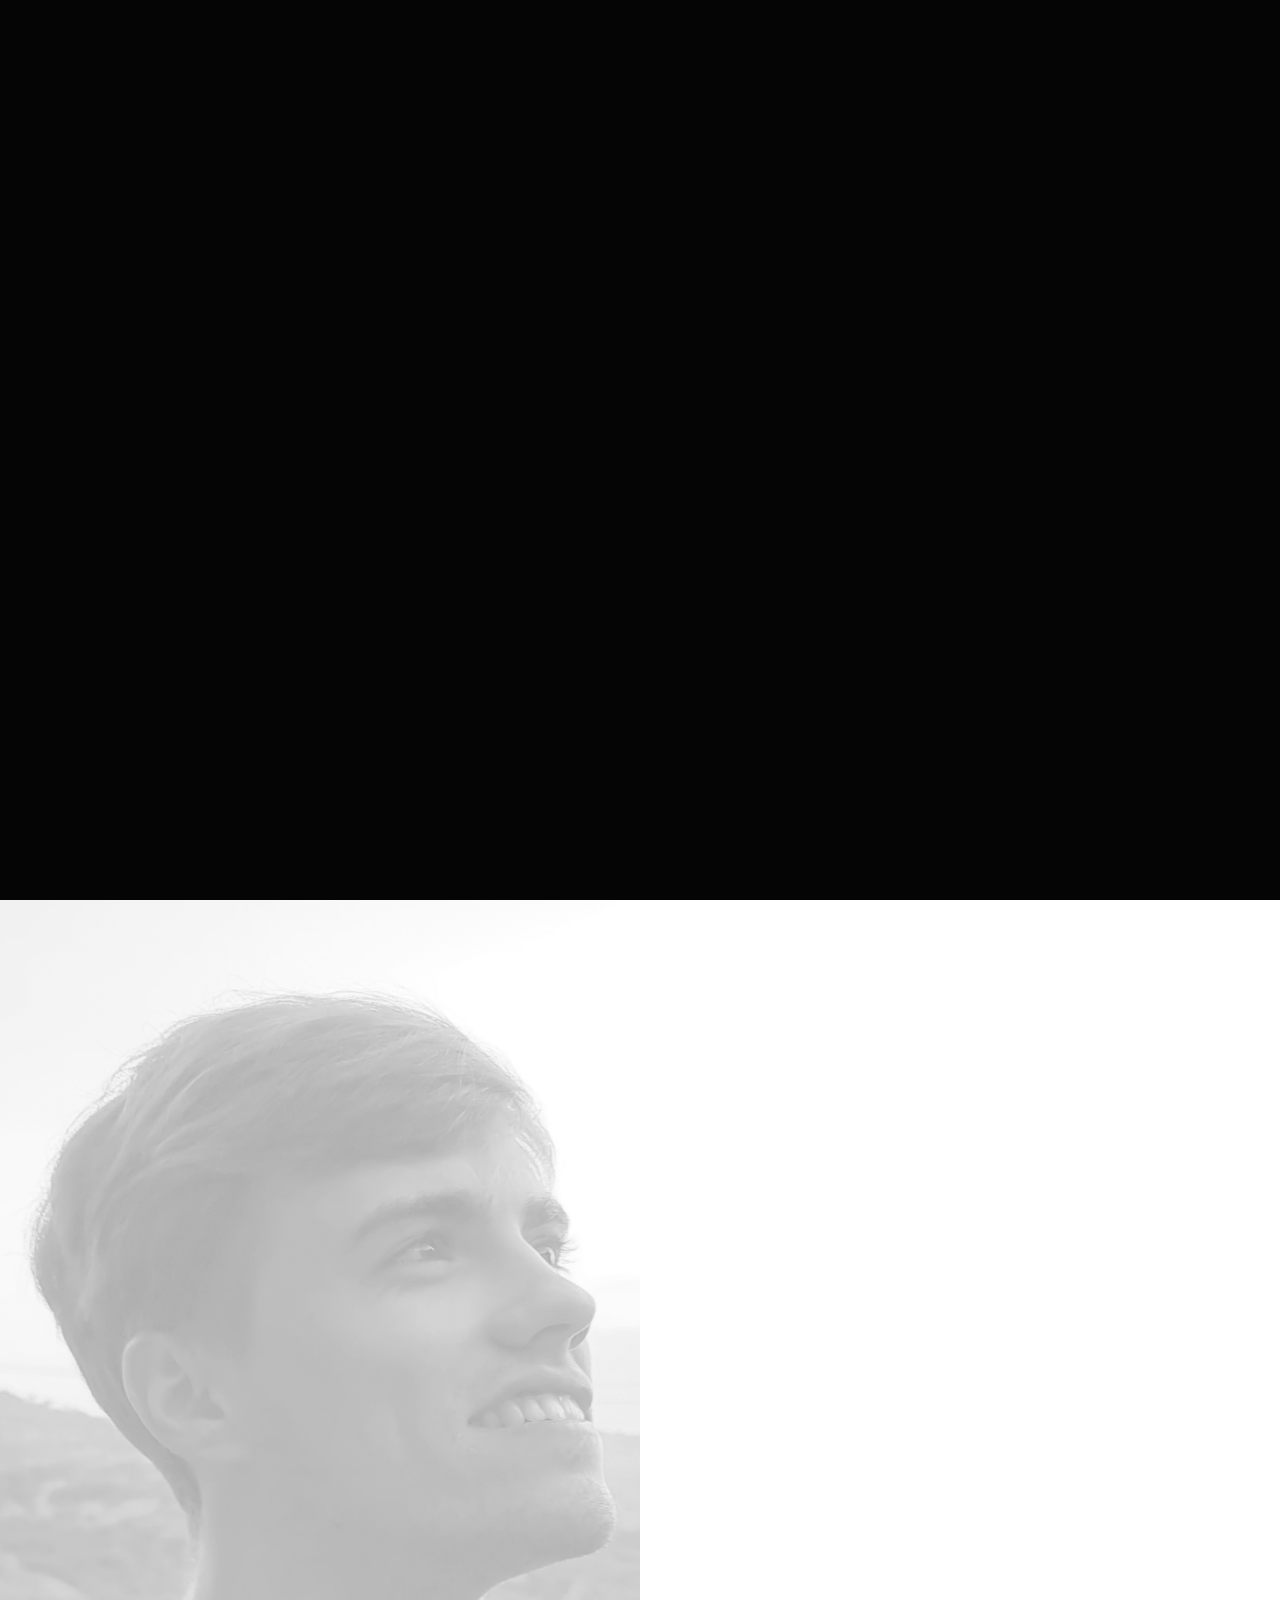
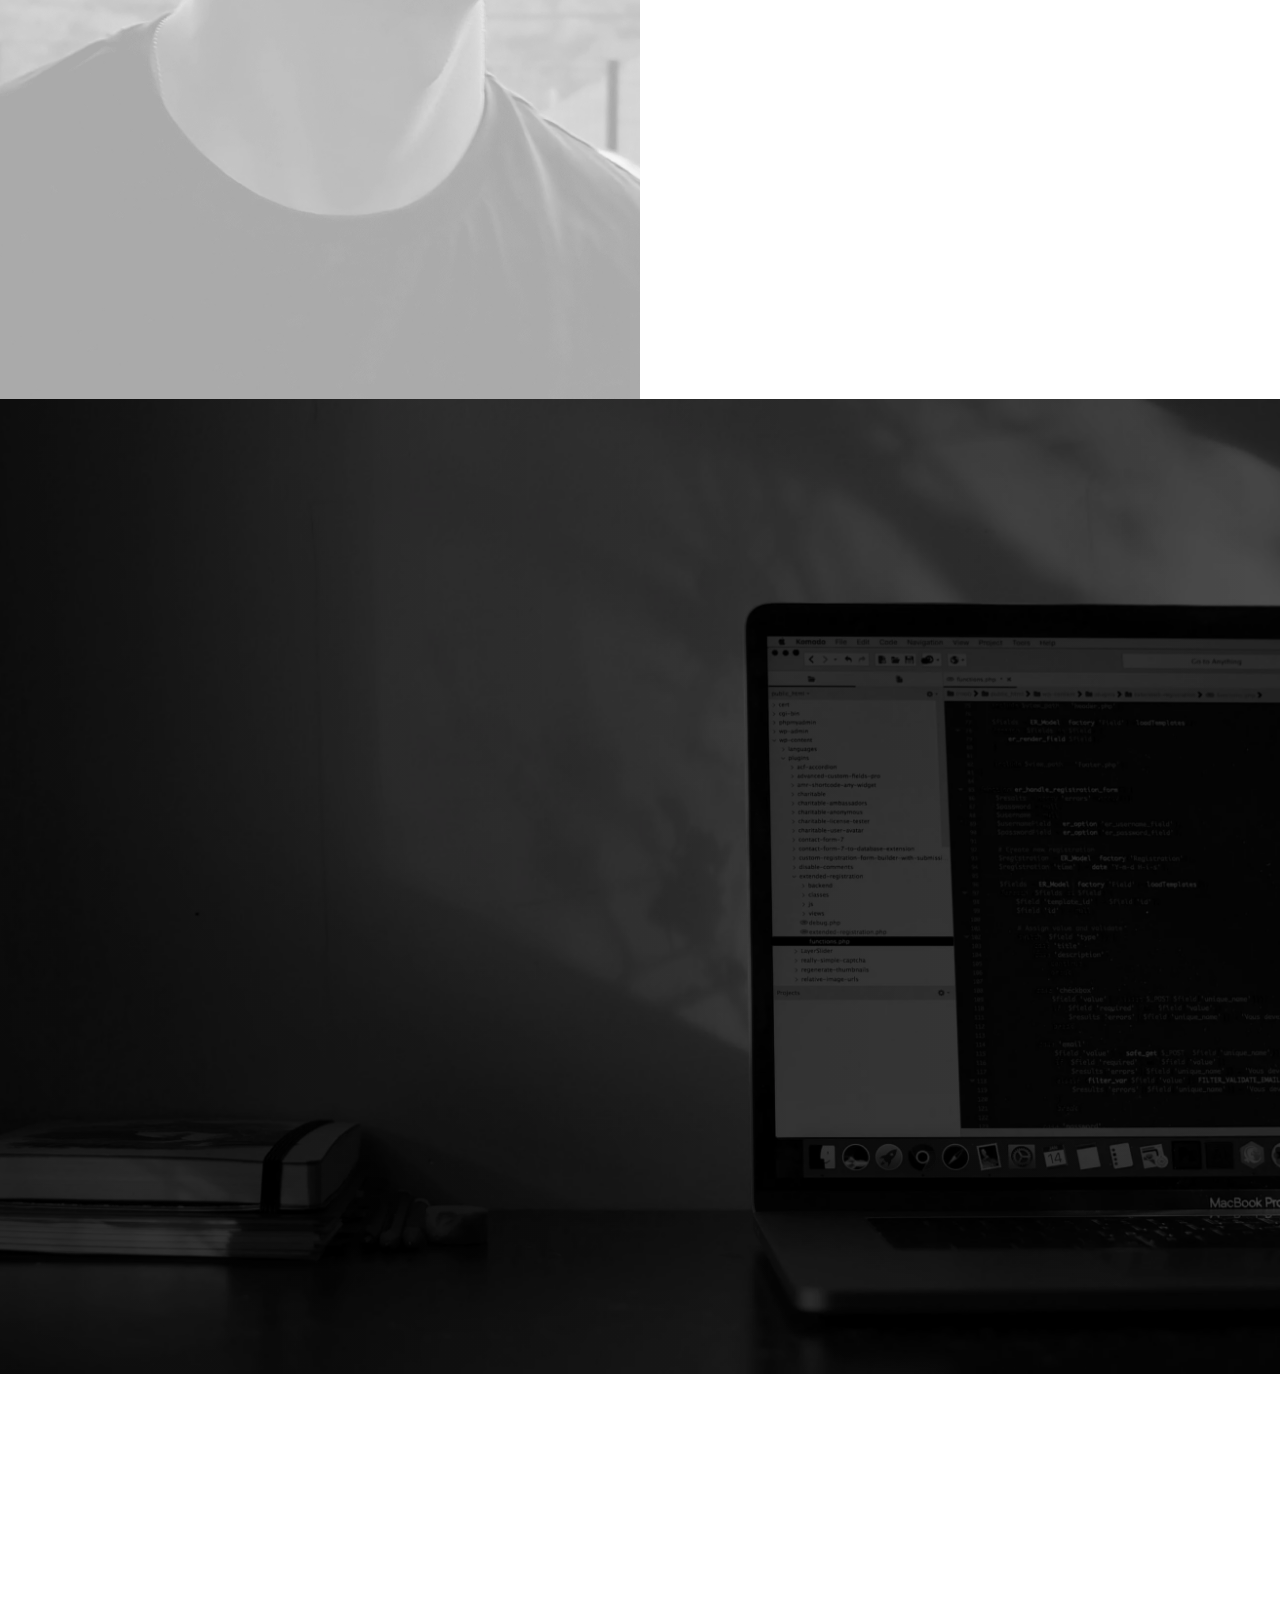
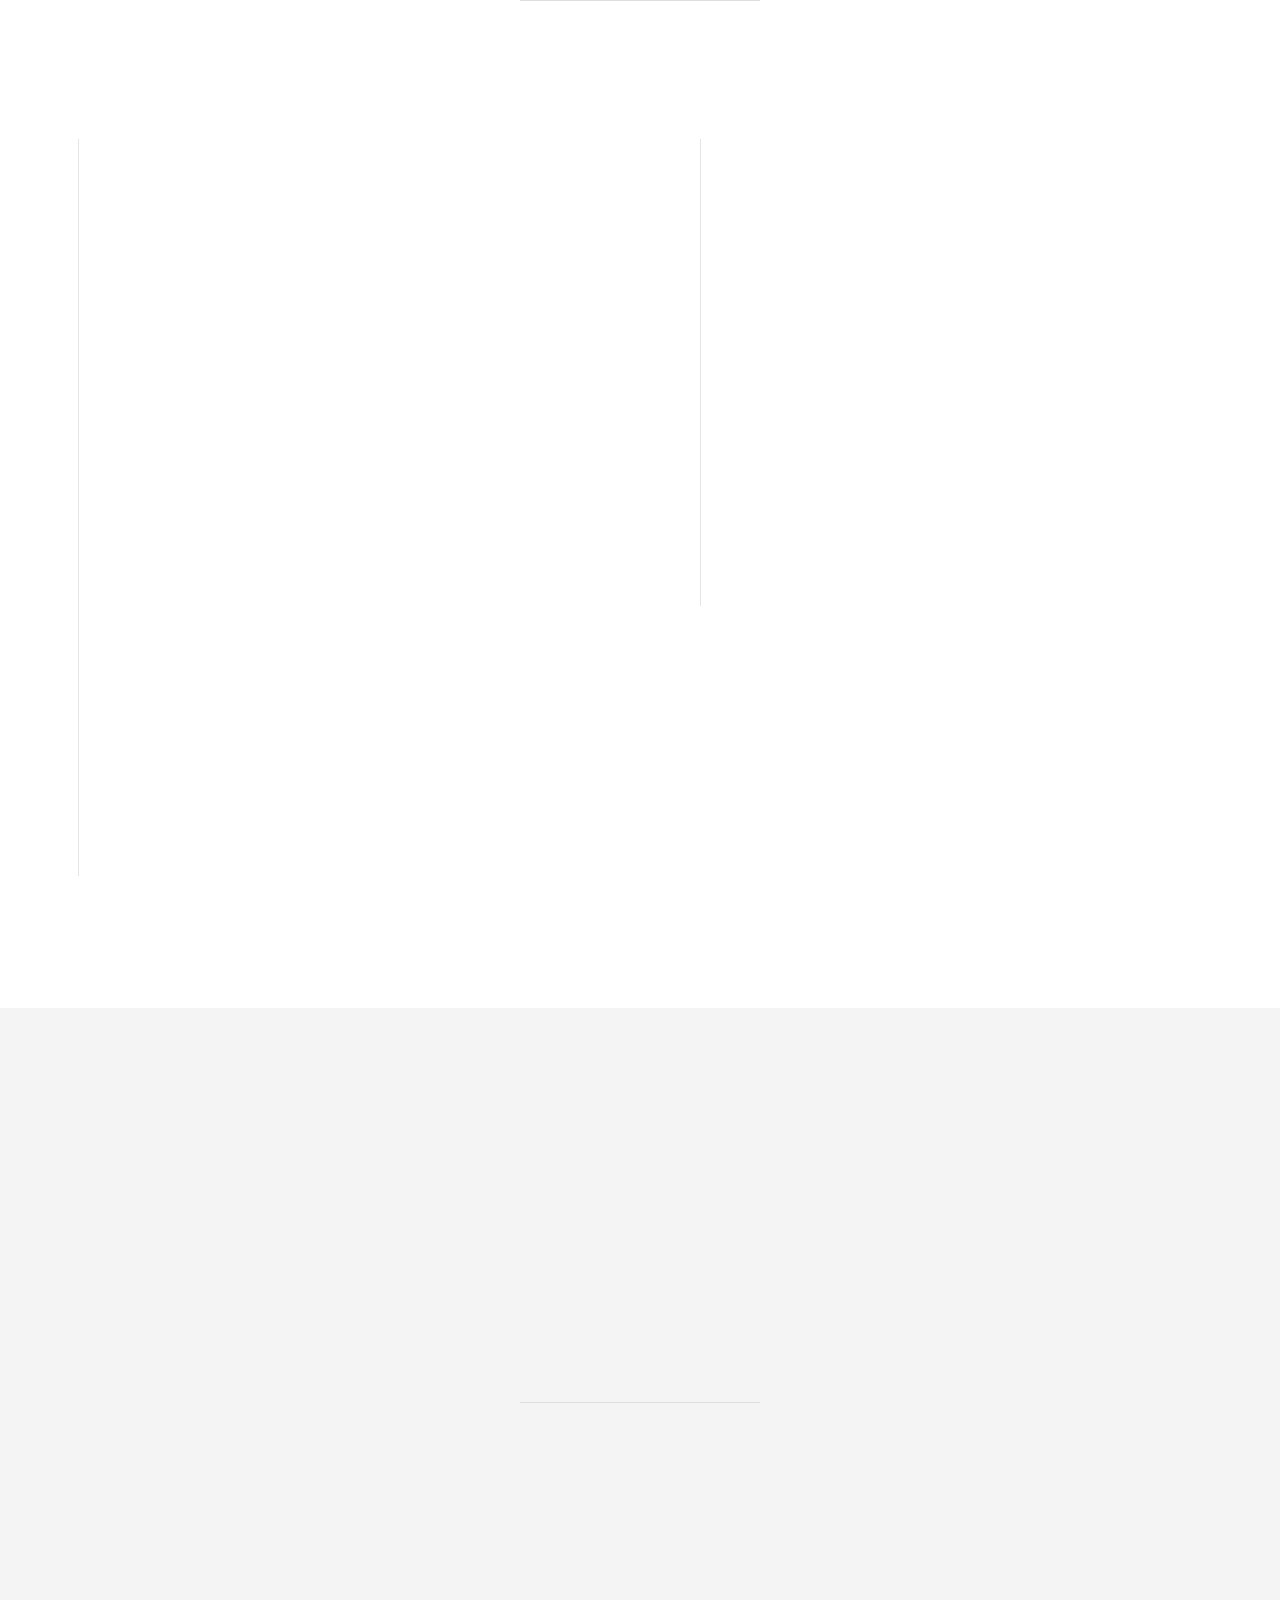
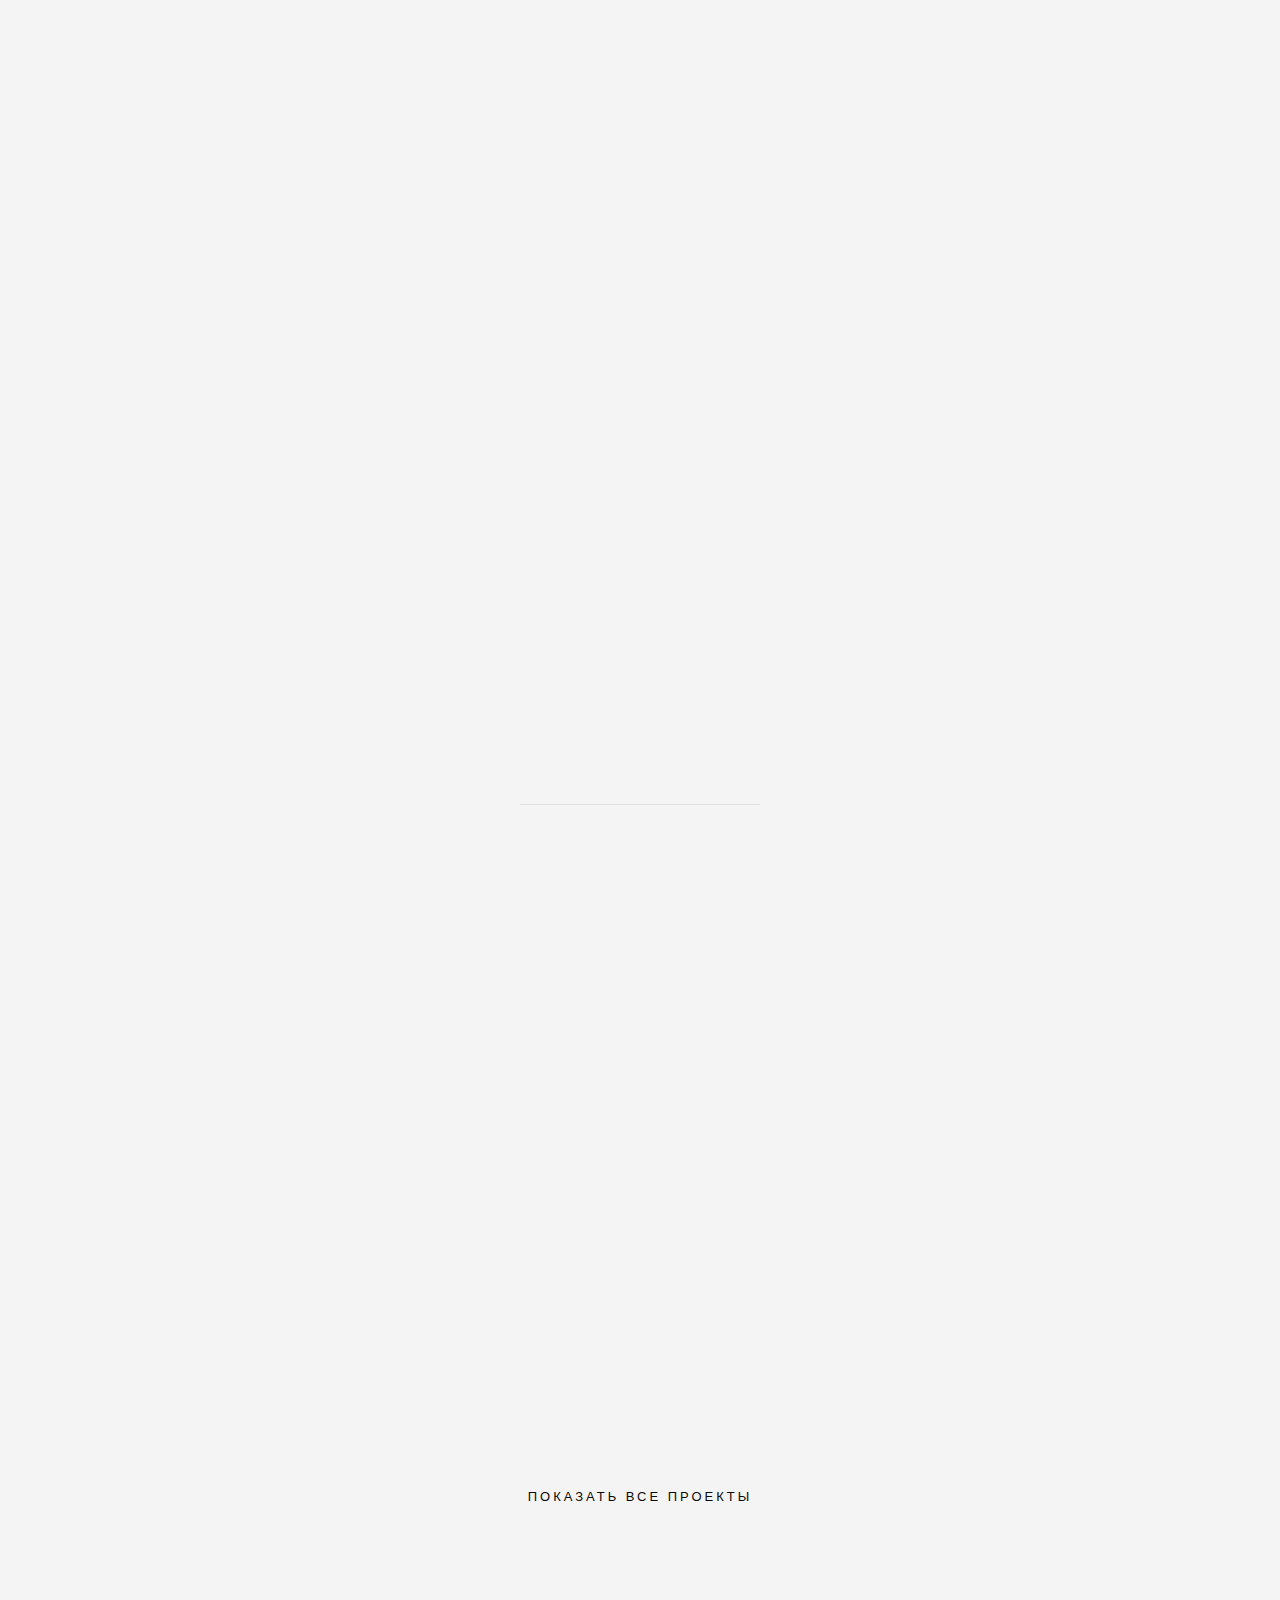
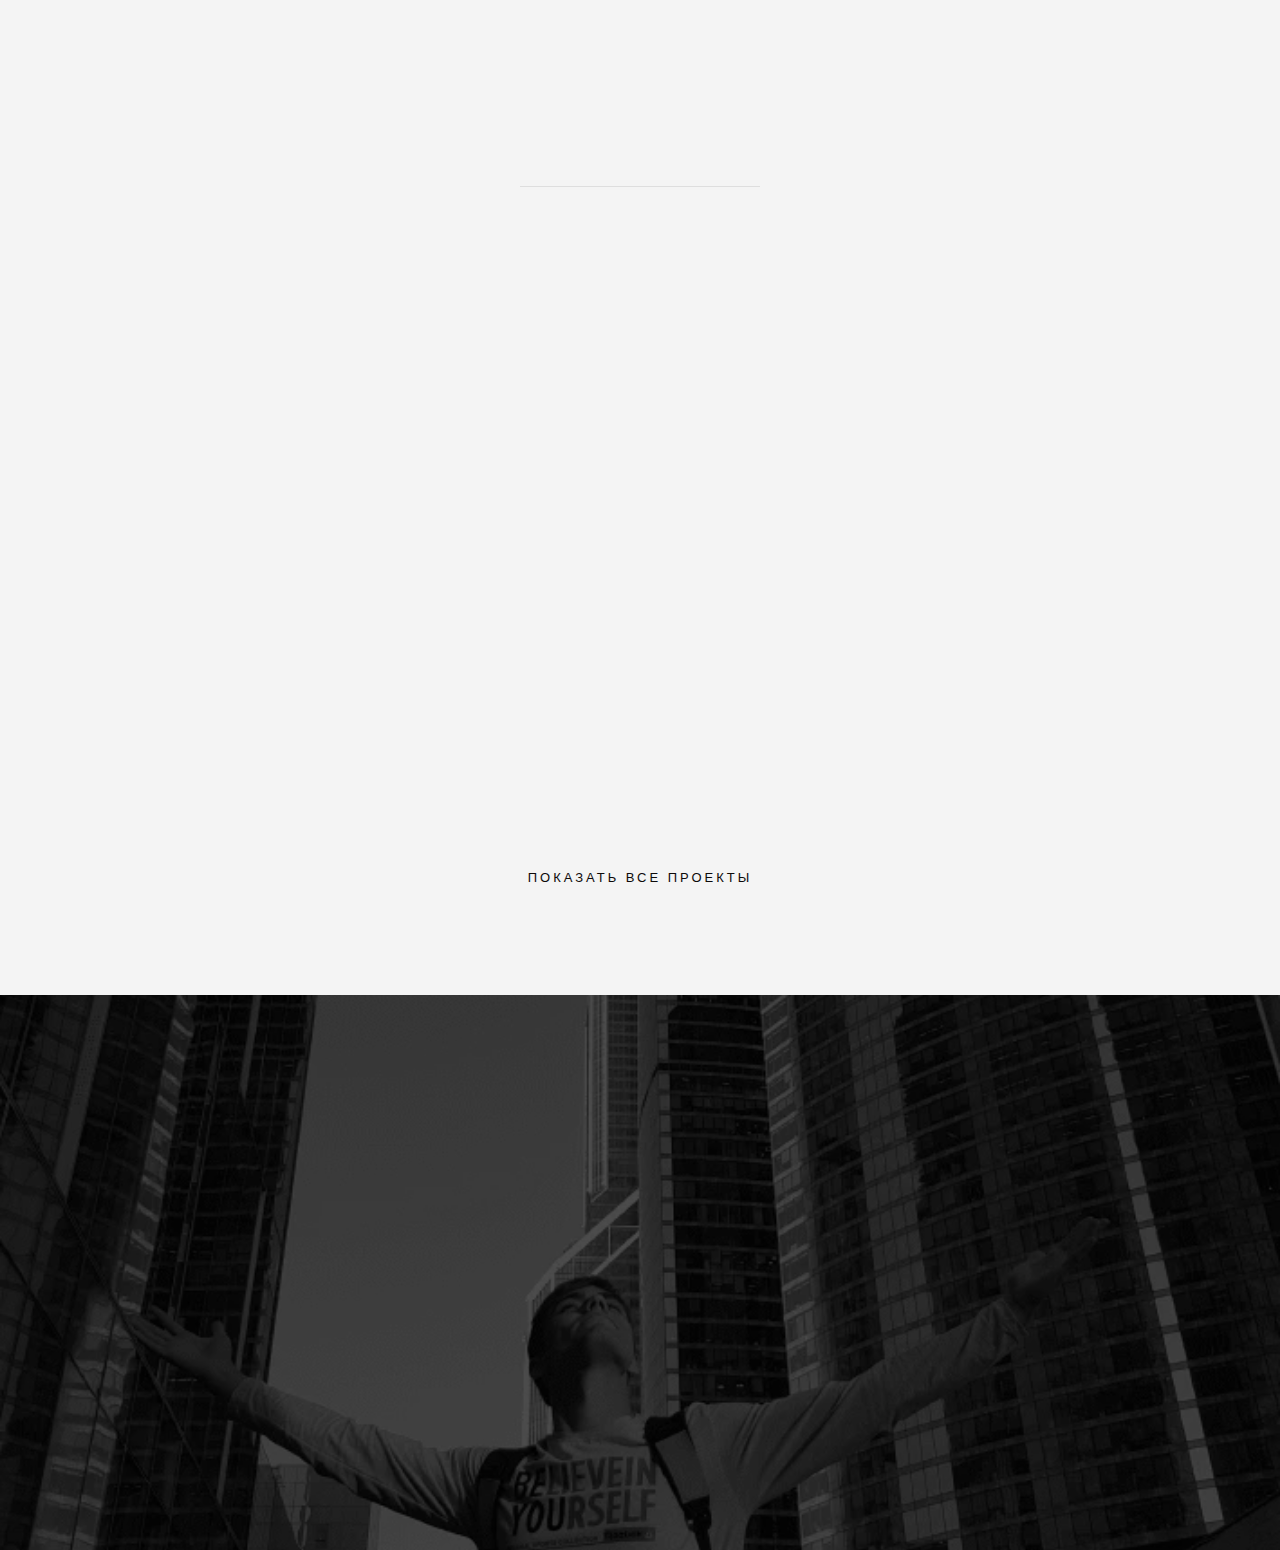
==== index.html @ 9916bd43 "- updated url and added new projects" ====
<!DOCTYPE html>
<html class="no-js" lang="en">
<head>

    <meta charset="utf-8">
    <title>Soin Roman</title>
    <meta name="viewport" content="width=device-width, initial-scale=1, maximum-scale=1">

    <meta name="twitter:image:src" content="https://soinroma.github.io/portfolio/images/banner.png">
    <meta name="twitter:card" content="summary_large_image"/>
    <meta name="twitter:site" content="Soin Roman">
    <meta name="twitter:title" content="Portfolio">
    <meta name="twitter:description" content="Разрабатываю сайты для малого и среднего бизнеса.">

    <meta property="og:type" content="website"/>
    <meta property="og:url" content="https://soinroma.github.io/portfolio/"/>
    <meta property="og:title" content="Portfolio"/>
    <meta property="og:site_name" content="Soin Roman"/>
    <meta property="og:description" content="Разрабатываю сайты для малого и среднего бизнеса."/>
    <meta property="og:image" content="https://soinroma.github.io/portfolio/images/banner.png"/>
    <meta property="og:image:width" content="1200"/>
    <meta property="og:image:height" content="600"/>

    <link rel="shortcut icon" href="images/svg/favicon.svg" type="image/x-icon">
    <link rel="icon" href="images/svg/favicon.svg" type="image/x-icon">
    <link rel="prefetch" href="https://fonts.googleapis.com/css2?family=Roboto:ital,wght@0,300;0,400;0,700;1,300&display=swap">

    <link rel="stylesheet" href="plugins/bootstrap/base.css">
    <link rel="stylesheet" href="plugins/bootstrap/vendor.css">
    <link rel="stylesheet" href="plugins/font-awesome/font-awesome.min.css">
    <link rel="stylesheet" href="plugins/icons/icons.css">
    <link rel="stylesheet" href="plugins/fancybox/jquery.fancybox.min.css">

    <link rel="stylesheet" href="css/main.css?v=6">

</head>


<body id="top">


<header>
    <div class="header-logo">
        <a href="index.html">
            <img class="mylogo" src="images/svg/favicon.svg" width="50" height="50" alt="logo">
        </a>
    </div>

    <a id="header-menu-trigger" href="#">
        <span class="header-menu-text"></span>
        <span class="header-menu-icon"></span>
    </a>

    <nav id="menu-nav-wrap">
        <a href="#" class="close-button" title="Закрыть"><span></span></a>
        <img class="logo-burger" src="images/svg/favicon.svg" width="30" height="30" alt="logo">
        <ul class="nav-list">
            <li class="current"><a class="smoothscroll" href="#home" title="">Главная</a></li>
            <li><a class="smoothscroll" href="#about" title="">Обо мне</a></li>
            <li><a class="smoothscroll" href="#skills" title="">Навыки</a></li>
            <li><a class="smoothscroll" href="#credentials" title="">Мой опыт</a></li>
            <li><a class="smoothscroll" href="#portfolio" title="">Макеты</a></li>
            <li><a class="smoothscroll" href="#portfolio1" title="">Портфолио</a></li>
            <li><a class="smoothscroll" href="#contact" title="">Контакты</a></li>
        </ul>
        <ul class="header-social-list">
            <li>
                <a target="_blank" href="https://www.facebook.com/soinroman/"><i class="fa fa-facebook-square"></i></a>
            </li>
            <li>
                <a target="_blank" href="https://www.linkedin.com/in/soinroman/"><i class="fa fa-linkedin"></i></a>
            </li>
            <li>
                <a target="_blank" href="https://vk.com/soin_roman"><i class="fa fa-vk"></i></a>
            </li>
            <li>
                <a target="_blank" href="https://t.me/soin_roman">
                    <svg xmlns="http://www.w3.org/2000/svg" width="18" height="18" fill="currentColor"
                         class="bi bi-telegram" viewBox="0 0 16 16">
                        <path d="M16 8A8 8 0 1 1 0 8a8 8 0 0 1 16 0zM8.287 5.906c-.778.324-2.334.994-4.666 2.01-.378.15-.577.298-.595.442-.03.243.275.339.69.47l.175.055c.408.133.958.288 1.243.294.26.006.549-.1.868-.32 2.179-1.471 3.304-2.214 3.374-2.23.05-.012.12-.026.166.016.047.041.042.12.037.141-.03.129-1.227 1.241-1.846 1.817-.193.18-.33.307-.358.336a8.154 8.154 0 0 1-.188.186c-.38.366-.664.64.015 1.088.327.216.589.393.85.571.284.194.568.387.936.629.093.06.183.125.27.187.331.236.63.448.997.414.214-.02.435-.22.547-.82.265-1.417.786-4.486.906-5.751a1.426 1.426 0 0 0-.013-.315.337.337 0 0 0-.114-.217.526.526 0 0 0-.31-.093c-.3.005-.763.166-2.984 1.09z"/>
                    </svg>
                </a>
            </li>
            <li>
                <a target="_blank" href="https://www.instagram.com/soin_roman/"><i class="fa fa-instagram"></i></a>
            </li>
            <li>
                <a target="_blank" href="https://github.com/SoinRoma"><i class="fa fa-github"></i></a>
            </li>
        </ul>
    </nav>

</header>

<section id="home">

    <div class="overlay"></div>
    <div class="gradient-overlay"></div>

    <div class="home-content-table">

        <div class="home-content-tablecell">
            <div class="row">
                <div class="col-twelve">
                    <div class="home-bottom-text">

                        <h1 class="animate-intro">
                            Я — Соин Роман<br>
                        </h1>
                        <h3 class="animate-intro">
                            Веб-программист<br>
                            UI/UX-Дизайнер<br>
                        </h3>

                        <ul class="home-section-links">
                            <li class="animate-intro"><a href="#about" class="smoothscroll">обо мне</a></li>
                            <li class="animate-intro"><a href="#portfolio" class="smoothscroll">мои макеты</a>
                            </li>
                            <li class="animate-intro"><a href="#contact" class="smoothscroll">контакты</a></li>
                        </ul>

                    </div>
                </div>
            </div>
        </div>
    </div>

</section>

<section id="about">

    <div class="about-profile-bg"></div>

    <div class="about-wrap">

        <div class="about-profile">

            <div class="about-profile-bg"></div>

            <div class="intro">
                <h1 class="animate-this">Обо мне</h1>
            </div>

            <p class="animate-this">
                Я всегда любил играть в игры. И мне было интересно, как с точки зрения разработки устроена компьютерная
                игра, как создаётся игровой мир. Поэтому я захотел изучить игровые движки, такие как Unity и Unreal
                Engine и в будущем стать разработчиком игр.
            </p>

            <p class="animate-this">
                Для реализации свое мечты у меня был выбор куда поступать. Либо поступить в Архитектурный институт,
                чтобы изучить такие программы, как AutoCAD и 3ds Max, либо поступить в МГУ и изучить программирование. В
                конечном итоге я выбрал МГУ и открыл для себя программирование и веб разработку.
            </p>

            <p class="animate-this">
                С тех пор я изучал всё новые и новые технологии, проходил различные курсы для повышения квалификации,
                участвовал в нескольких проектах во время стажировки. Сегодня я работаю веб разработчиком в
                замечательной команде ALTEK LLC. и занимаюсь геймдевом в свободное время.
            </p>

            <p class="animate-this">
                Знаком также и с другими языками программирования, такие как Python, С++, PHP.
            </p>

            <p class="animate-this">
                <button class="showMysites">
                    <a class="showLink" href="./files/Summary.docx" download>
                        Скачать резюме
                    </a>
                </button>
            </p>

        </div>

        <div class="about-services">

            <div class="intro">
                <h1 class="animate-this">Что я могу</h1>

                <p class="lead animate-this">
                    Я веб-разработчик в компании ALTEK LLC. Занимаюсь веб-разработкой с 2020 года.
                </p>
            </div>

            <ul class="services">
                <li class="animate-this">
                    <div class="icon-wrap">
                        <i class="icon-Picture"></i>
                    </div>
                    <div class="service-item">
                        <h4>Дизайн-макет</h4>
                        <p>
                            Создам дизайн для Вашего продукта в программе Photoshop или
                            Figma с учётом Ваших пожеланий.
                        </p>
                    </div>
                </li>
                <li class="animate-this">
                    <div class="icon-wrap">
                        <i class="icon-HTML"></i>
                    </div>
                    <div class="service-item">
                        <h4>Создание сайта</h4>
                        <p>
                            После утверждения дизайн-макета приступлю к созданию Вашего сайта. В соответсвии с уровнем
                            сложности проекта подберу соответсвующий фреймворк.
                        </p>
                    </div>
                </li>
                <li class="animate-this">
                    <div class="icon-wrap">
                        <i class="icon-CSSFiletype"></i>
                    </div>
                    <div class="service-item">
                        <h4>Стилизация</h4>
                        <p>
                            В процессе создания задам Вашему проекту стилизацию, а также подберу для него наилучшую
                            анимацию.
                        </p>
                    </div>
                </li>
                <li class="animate-this">
                    <div class="icon-wrap">
                        <i class="icon-ResizeDiagonal"></i>
                    </div>
                    <div class="service-item">
                        <h4>Адаптив</h4>
                        <p>
                            Сделаю Ваш продукт адаптивным к различным планшетам и телефонам.
                        </p>
                    </div>
                </li>
                <li class="animate-this">
                    <div class="icon-wrap">
                        <i class="icon-Idea"></i>
                    </div>
                    <div class="service-item">
                        <h4>Интерактив</h4>
                        <p>
                            Организую для Вашего продукта интерактив, логику и динамику с помощью языка JavaScript.
                        </p>
                    </div>
                </li>
                <li class="animate-this">
                    <div class="icon-wrap">
                        <i class="icon-TodoList"></i>
                    </div>
                    <div class="service-item">
                        <h4>Сопровождение</h4>
                        <p>
                            После завершения проекта можем обсудить техническое сопровождение Вашего проетка.
                        </p>
                    </div>
                </li>
            </ul>

        </div>

    </div>

</section>

<section id="skills">

    <div class="overlay"></div>
    <div class="gradient-overlay"></div>

    <div class="row wide">
        <div class="col-skills">

            <div class="section-intro">
                <h1 class="animate-this">Навыки и технологии</h1>
                <p class="animate-this">
                    Уровень владения языками программирования
                </p>
            </div>

            <ul class="skill-bars">
                <li class="animate-this" data-animate="fadeInRight">
                    <div class="progress percent95"><span>95%</span></div>
                    <strong>HTML5</strong>
                </li>
                <li class="animate-this" data-animate="fadeInRight">
                    <div class="progress percent90"><span>90%</span></div>
                    <strong>CSS3</strong>
                </li>
                <li class="animate-this" data-animate="fadeInRight">
                    <div class="progress percent80"><span>80%</span></div>
                    <strong>JavaScript</strong>
                </li>
                <li class="animate-this" data-animate="fadeInRight">
                    <div class="progress percent80"><span>80%</span></div>
                    <strong>JQuery</strong>
                </li>
                <li class="animate-this" data-animate="fadeInRight">
                    <div class="progress percent50"><span>50%</span></div>
                    <strong>Vue</strong>
                </li>
                <li class="animate-this" data-animate="fadeInRight">
                    <div class="progress percent50"><span>50%</span></div>
                    <strong>React</strong>
                </li>
            </ul>

            <div class="section-intro">
                <p class="animate-this">
                    Помимо основных своих навыков в области веб-разработки я также отлично владею такими
                    программами, как Photoshop, Figma, Vegas Pro.
                </p>
            </div>

        </div>
    </div>

</section>

<section id="credentials">

    <div class="row narrow section-intro with-bottom-sep">
        <div class="col-twelve">
            <h1 class="animate-this">Больше о моём опыте</h1>
        </div>
    </div>

    <div class="row wide credentials-content">

        <div class="col-six tab-full left">

            <h2 class="animate-this">Опыт работы</h2>

            <div class="timeline-wrap">

                <div class="timeline-block animate-this">
                    <div class="timeline-ico">
                        <i class="fa fa-briefcase"></i>
                    </div>
                    <div class="timeline-header">
                        <p class="timeframe">Сентябрь 2021 - Настоящее время</p>
                        <h3>ALTEK LLC</h3>
                        <h4>Веб-разработчик</h4>
                    </div>
                    <div class="timeline-content">
                        <p>
                            Участие в частных проектах "LEXIVO", "List of Loads", "HR Portal" - веб приложения для
                            логистики, отслеживания всех данных по перевозкам, а также данных пользователей
                            и диспетчеров. А также одностраничные и многостраничные сайты для различных компаний.
                        </p>
                    </div>
                </div>

                <div class="timeline-block animate-this">
                    <div class="timeline-ico">
                        <i class="fa fa-briefcase"></i>
                    </div>
                    <div class="timeline-header">
                        <p class="timeframe">Август 2020 - Апрель 2021</p>
                        <h3>Министерство инвестиций</h3>
                        <h4>Веб-разработчик</h4>
                    </div>
                    <div class="timeline-desc">
                        <p>
                            Участие в государственном проекте "Фабрика проектов" - помощь молодым предпринимателям,
                            которые могут оставить заявку; ERP.MIFT.UZ - приём заявок от
                            пользователей и всех заключенных контрактов фирм по их ИНН.
                        </p>
                    </div>
                </div>

                <div class="timeline-block animate-this">
                    <div class="timeline-ico">
                        <i class="fa fa-briefcase"></i>
                    </div>
                    <div class="timeline-header">
                        <p class="timeframe">Февраль 2020 - Май 2020</p>
                        <h3>UzOnline</h3>
                        <h4>PHP-разработчик</h4>
                    </div>
                    <div class="timeline-content">
                        <p>
                            Работа в частном проекте "Medical Booking" – онлайн-запись на приём в больницу или
                            частную клинику.
                        </p>
                    </div>
                </div>

            </div>

        </div>

        <div class="col-six tab-full right">

            <h2 class="animate-this">Образование</h2>

            <div class="timeline-wrap">

                <div class="timeline-block animate-this">
                    <div class="timeline-ico">
                        <i class="fa fa-graduation-cap"></i>
                    </div>
                    <div class="timeline-header">
                        <p class="timeframe">Сентябрь 2017 - Июнь 2021</p>
                        <h3>Филиал МГУ в городе Ташкент</h3>
                        <h4>Бакалавр</h4>
                    </div>
                    <div class="timeline-content">
                        <p>
                            Учился по направлению "Прикладная математика и информатика". В течение четырёх лет закончил
                            такие курсы, как Математический анализ, Дискретная математика, Нейронные сети,
                            Основы Assembler, Python, C++.
                        </p>
                    </div>
                </div>

                <div class="timeline-block animate-this">
                    <div class="timeline-ico">
                        <i class="fa fa-graduation-cap"></i>
                    </div>
                    <div class="timeline-header">
                        <p class="timeframe">Сентябрь 2014 - Июнь 2017</p>
                        <h3>Архитектурный лицей</h3>
                        <h4>Среднее образование</h4>
                    </div>
                    <div class="timeline-desc">
                        <p>
                            Учился по основному направлению. Изучал точные науки, архитектуру, живопись и рисунок.
                            Работал в таких программах, как AutoCad, 3ds Max.
                        </p>
                    </div>
                </div>

            </div>

        </div>

    </div>

</section>

<section id="portfolio">

    <div class="row narrow section-intro with-bottom-sep">
        <div class="col-twelve">
            <h3 class="animate-this">Портфолио</h3>
            <h1 class="animate-this">Дизайн-макеты</h1>
            <p class="lead animate-this">
                Разрабатываю уникальный дизайн сайтов (лендинги, многостраничные сайты), который решает задачи малого и
                среднего бизнеса, с понятной пользователю структурой, учитывая современные тренды и стили в дизайне.
            </p>
        </div>
    </div>

    <div class="row portfolio-content">
        <div class="col-twelve">
            <div id="folio-wrap" class="bricks-wrapper">

                <div class="brick folio-item">
                    <div class="item-wrap animate-this">
                        <a data-fancybox href="images/layouts/full/ArendaFull.webp" class="overlay">
                            <img src="images/layouts/Arenda.webp" alt="Arenda">
                            <div class="item-text">
									<span class="folio-types">
										UI/UX Design
									</span>
                                <h3 class="folio-title">Сайт для аренды офисов</h3>
                            </div>
                        </a>
                    </div>
                </div>

                <div class="brick folio-item">
                    <div class="item-wrap animate-this">
                        <a data-fancybox href="images/layouts/full/MobileFull.webp" class="overlay">
                            <img src="images/layouts/Mobile.webp" alt="Mobile">
                            <div class="item-text">
									<span class="folio-types">
										UI/UX Design
									</span>
                                <h3 class="folio-title">Сайт для мобильного приложения</h3>
                            </div>
                        </a>
                    </div>
                </div>

                <div class="brick folio-item">
                    <div class="item-wrap animate-this">
                        <a data-fancybox href="images/layouts/GamesConsole.webp" class="overlay">
                            <img src="images/layouts/GamesConsole.webp" alt="GamesConsole">
                            <div class="item-text">
									<span class="folio-types">
										UI/UX Design
									</span>
                                <h3 class="folio-title">Сайт для игровых консолей</h3>
                            </div>
                        </a>
                    </div>
                </div>

                <div class="brick folio-item">
                    <div class="item-wrap animate-this">
                        <a data-fancybox href="images/layouts/full/ZooFull.webp" class="overlay">
                            <img src="images/layouts/Zoo.webp" alt="Zoo">
                            <div class="item-text">
									<span class="folio-types">
										UI/UX Design
									</span>
                                <h3 class="folio-title">Сайт для Зоо-магвзина</h3>
                            </div>
                        </a>
                    </div>
                </div>
            </div>
        </div>
    </div>

</section>

<section id="portfolio1">

    <div class="row narrow section-intro with-bottom-sep">
        <div class="col-twelve">
            <h1 class="animate-this">Рабочие проекты</h1>
            <p class="lead animate-this">
                Работаю над уникальными проектами в сфере логистики, телефонии, а также над городскими проектами.
            </p>
        </div>
    </div>

    <div class="row portfolio-content">
        <div class="col-twelve">
            <div id="folio-wrap-1" class="bricks-wrapper">

                <div class="brick folio-item">
                    <div class="item-wrap animate-this">
                        <a target="_blank" href="https://altek.icu/" class="overlay pointer">
                            <img src="images/projects/altek.webp" alt="altek">
                            <div class="item-text">
									<span class="folio-types">
										VUE-JS NUXT
									</span>
                                <h3 class="folio-title">ALTEK</h3>
                            </div>
                        </a>
                    </div>
                </div>

                <div class="brick folio-item">
                    <div class="item-wrap animate-this">
                        <a target="_blank" href="https://lexivo.net/" class="overlay pointer">
                            <img src="images/projects/lexivo.webp" alt="Lexivo">
                            <div class="item-text">
									<span class="folio-types">
										HTML CSS JS DJANGO
									</span>
                                <h3 class="folio-title">LEXIVO - твоя телефония!</h3>
                            </div>
                        </a>
                    </div>
                </div>

                <div class="brick folio-item">
                    <div class="item-wrap animate-this">
                        <a target="_blank" href="https://crm.zbi.uz" class="overlay pointer">
                            <img src="images/projects/b_portal.webp" alt="crm">
                            <div class="item-text">
									<span class="folio-types">
                                        HTML CSS JS DJANGO
									</span>
                                <h3 class="folio-title">B Portal - CRM система для строительной компании</h3>
                            </div>
                        </a>
                    </div>
                </div>

                <div class="brick folio-item">
                    <div class="item-wrap animate-this">
                        <a target="_blank" href="https://redmaxllc.com/" class="overlay pointer">
                            <img src="images/projects/redmax.webp" alt="crm">
                            <div class="item-text">
									<span class="folio-types">
                                        HTML CSS JS DJANGO
									</span>
                                <h3 class="folio-title">Redmax - Многостраничный сайт для логистики</h3>
                            </div>
                        </a>
                    </div>
                </div>

            </div>
            <button class="showMysites" id="showProjects">
                <a class="showLink" href="projects.html">Показать все проекты</a>
            </button>
        </div>
    </div>

</section>

<section id="portfolio2">

    <div class="row narrow section-intro with-bottom-sep">
        <div class="col-twelve">
            <h1 class="animate-this">Мои проекты</h1>
            <p class="lead animate-this">
                В свободное время разрабатываю авторские проекты.
            </p>
        </div>
    </div>

    <div class="row portfolio-content">
        <div class="col-twelve">
            <div id="folio-wrap-2" class="bricks-wrapper">

                <div class="brick folio-item">
                    <div class="item-wrap animate-this">
                        <a target="_blank" href="https://github.com/SoinRoma/laravel-blog"
                           class="overlay pointer">
                            <img src="images/sites/Blog.webp" alt="Blog">
                            <div class="item-text">
									<span class="folio-types">
										HTML CSS JS Laravel PHP
									</span>
                                <h3 class="folio-title">Блог для постов!</h3>
                            </div>
                        </a>
                    </div>
                </div>

                <div class="brick folio-item">
                    <div class="item-wrap animate-this">
                        <a target="_blank" href="https://soinroma.github.io/car-showroom/" class="overlay pointer">
                            <img src="images/sites/CarShowroom.webp" alt="CarShowroom">
                            <div class="item-text">
									<span class="folio-types">
										HTML CSS JS
									</span>
                                <h3 class="folio-title">Промосайт для автосалона!</h3>
                            </div>
                        </a>
                    </div>
                </div>

                <div class="brick folio-item">
                    <div class="item-wrap animate-this">
                        <a target="_blank" href="https://soinroma.github.io/steam-shop/index.html"
                           class="overlay pointer">
                            <img src="images/sites/SteamShop.webp" alt="SteamShop">
                            <div class="item-text">
									<span class="folio-types">
										HTML CSS JS
									</span>
                                <h3 class="folio-title">SteamShop - покупай и играй!</h3>
                            </div>
                        </a>
                    </div>
                </div>

                <div class="brick folio-item">
                    <div class="item-wrap animate-this">
                        <a target="_blank" href="https://soinroma.github.io/flowers-shop/" class="overlay pointer">
                            <img src="images/sites/Flowers.webp" alt="Flowers">
                            <div class="item-text">
									<span class="folio-types">
										HTML CSS JS
									</span>
                                <h3 class="folio-title">Flowers.uz - интернет магазин цветов</h3>
                            </div>
                        </a>
                    </div>
                </div>

            </div>
            <button class="showMysites" id="showMy">
                <a class="showLink" href="myprojects.html">Показать все проекты</a>
            </button>
        </div>
    </div>

</section>

<footer id="contact">

    <div class="overlay"></div>

    <div class="row narrow section-intro">
        <div class="col-twelve">
            <h3 class="animate-this">Контакты</h3>
            <img src="images/banner.png" alt="SR" style="width: 1px;"/>
            <h1 class="animate-this">Рассмотрю Ваше предложение.</h1>

            <p class="lead animate-this">
                Разрабатываю сайты для малого и среднего бизнеса. Также принимаю на заказ дизайн и верстку небольшого
                сайта
                или интернет-магазина.
            </p>
        </div>
    </div>

    <div class="row contact-info">


        <div class="col-four tab-full collapse">
            <h5 class="animate-this">Напишите мне</h5>

            <p class="animate-this">
                <a class="footer-links" href="mailto:soinroma26@gmail.com">soinroma26@gmail.com</a>
            </p>
        </div>

        <div class="col-four tab-full">
            <h5 class="animate-this">Позвоните мне</h5>

            <p class="animate-this">
                <a class="footer-links" href="tel:+998909431832">+998 (90) 943-18-32</a>
            </p>
        </div>

        <div class="col-four tab-full">
            <h5 class="animate-this">Социальные сети</h5>

            <p class="animate-this">

                <a class="footer-links footer-icon" target="_blank" href="https://www.facebook.com/soinroman/"><i
                        class="fa fa-facebook-square"></i></a>

                <a class="footer-links footer-icon" target="_blank" href="https://www.linkedin.com/in/soinroman/"><i
                        class="fa fa-linkedin"></i></a>

                <a class="footer-links footer-icon" target="_blank" href="https://vk.com/soin_roman"><i
                        class="fa fa-vk"></i></a>

                <a class="footer-links footer-icon" target="_blank" href="https://t.me/soin_roman">
                    <svg xmlns="http://www.w3.org/2000/svg" width="15" height="15" fill="currentColor"
                         class="bi bi-telegram" viewBox="0 0 16 16">
                        <path d="M16 8A8 8 0 1 1 0 8a8 8 0 0 1 16 0zM8.287 5.906c-.778.324-2.334.994-4.666 2.01-.378.15-.577.298-.595.442-.03.243.275.339.69.47l.175.055c.408.133.958.288 1.243.294.26.006.549-.1.868-.32 2.179-1.471 3.304-2.214 3.374-2.23.05-.012.12-.026.166.016.047.041.042.12.037.141-.03.129-1.227 1.241-1.846 1.817-.193.18-.33.307-.358.336a8.154 8.154 0 0 1-.188.186c-.38.366-.664.64.015 1.088.327.216.589.393.85.571.284.194.568.387.936.629.093.06.183.125.27.187.331.236.63.448.997.414.214-.02.435-.22.547-.82.265-1.417.786-4.486.906-5.751a1.426 1.426 0 0 0-.013-.315.337.337 0 0 0-.114-.217.526.526 0 0 0-.31-.093c-.3.005-.763.166-2.984 1.09z"/>
                    </svg>
                </a>

                <a class="footer-links" target="_blank" href="https://www.instagram.com/soin_roman/"><i
                        class="fa fa-instagram"></i></a>


            </p>
        </div>

    </div>

    <div id="go-top">
        <a class="smoothscroll" title="Back to Top" href="#top"><i class="icon-UpArrow"></i></a>
    </div>

</footer>


<div id="preloader">
    <div id="loader"></div>
</div>

<script src="plugins/jquery/jquery.min.js"></script>
<script src="plugins/jquery/modernizr.js"></script>
<script src="plugins/jquery/plugins.js"></script>
<script src="plugins/fancybox/jquery.fancybox.min.js"></script>
<script src="js/simple-skillbar.js"></script>
<script src="js/main.js"></script>

</body>
</html>
---- plugins/bootstrap/base.css ----
html{font-family:sans-serif;-ms-text-size-adjust:100%;-webkit-text-size-adjust:100%}body{margin:0}article,aside,details,figcaption,figure,footer,header,hgroup,main,menu,nav,section,summary{display:block}audio,canvas,progress,video{display:inline-block;vertical-align:baseline}audio:not([controls]){display:none;height:0}[hidden],template{display:none}a{background:0 0}a:active,a:hover{outline:0}abbr[title]{border-bottom:1px dotted}b,strong{font-weight:700}dfn{font-style:italic}h1{font-size:2em;margin:.67em 0}mark{background:#ff0;color:#000}small{font-size:80%}sub,sup{font-size:75%;line-height:0;position:relative;vertical-align:baseline}sup{top:-.5em}sub{bottom:-.25em}img{border:0}svg:not(:root){overflow:hidden}figure{margin:1em 40px}hr{-moz-box-sizing:content-box;box-sizing:content-box;height:0}pre{overflow:auto}code,kbd,pre,samp{font-family:monospace,monospace;font-size:1em}button,input,optgroup,select,textarea{color:inherit;font:inherit;margin:0}button{overflow:visible}button,select{text-transform:none}button,html input[type=button],input[type=reset],input[type=submit]{-webkit-appearance:button;cursor:pointer}button[disabled],html input[disabled]{cursor:default}button::-moz-focus-inner,input::-moz-focus-inner{border:0;padding:0}input{line-height:normal}input[type=checkbox],input[type=radio]{box-sizing:border-box;padding:0}input[type=number]::-webkit-inner-spin-button,input[type=number]::-webkit-outer-spin-button{height:auto}input[type=search]{-webkit-appearance:textfield;-moz-box-sizing:content-box;-webkit-box-sizing:content-box;box-sizing:content-box}input[type=search]::-webkit-search-cancel-button,input[type=search]::-webkit-search-decoration{-webkit-appearance:none}fieldset{border:1px solid silver;margin:0 2px;padding:.35em .625em .75em}legend{border:0;padding:0}textarea{overflow:auto}optgroup{font-weight:700}table{border-collapse:collapse;border-spacing:0}td,th{padding:0}html{font-size:62.5%;box-sizing:border-box}*,::after,::before{box-sizing:inherit}body{font-weight:400;line-height:1;text-rendering:optimizeLegibility;word-wrap:break-word;-webkit-overflow-scrolling:touch;-webkit-text-size-adjust:none}body,button,input{-moz-osx-font-smoothing:grayscale;-webkit-font-smoothing:antialiased}img,video{max-width:100%;height:auto}blockquote,dd,div,dl,dt,form,h1,h2,h3,h4,h5,h6,li,ol,p,pre,td,th,ul{margin:0;padding:0}h1,h2,h3,h4,h5,h6{-webkit-font-variant-ligatures:common-ligatures;font-variant-ligatures:common-ligatures;text-rendering:optimizeLegibility}em,i{font-style:italic;line-height:inherit}b,strong{font-weight:700;line-height:inherit}small{font-size:60%;line-height:inherit}ol,ul{list-style:none}li{display:block}a{text-decoration:none;line-height:inherit}a img{border:none}fieldset{margin:0;padding:0}input[type=email],input[type=number],input[type=password],input[type=search],input[type=tel],input[type=text],input[type=url],textarea{-webkit-appearance:none;-moz-appearance:none;appearance:none}.row{width:94%;max-width:1170px;margin:0 auto}.row:after,.row:before{content:"";display:table}.row:after{clear:both}.row .row{width:auto;max-width:none;margin-left:-20px;margin-right:-20px}.bgrid,[class*=col-]{float:left}[class*=col-]+[class*=col-].end{float:right}[class*=col-]{padding:0 20px}.col-one{width:8.33333%}.col-1-6,.col-two{width:16.66667%}.col-1-4,.col-three{width:25%}.col-1-3,.col-four{width:33.33333%}.col-five{width:41.66667%}.col-1-2,.col-six{width:50%}.col-seven{width:58.33333%}.col-2-3,.col-eight{width:66.66667%}.col-3-4,.col-nine{width:75%}.col-5-6,.col-ten{width:83.33333%}.col-eleven{width:91.66667%}.col-full,.col-twelve{width:100%}@media screen and (max-width:1024px){.row .row{margin-left:-18px;margin-right:-18px}[class*=col-]{padding:0 18px}}@media screen and (max-width:768px){.row{width:auto;padding-left:30px;padding-right:30px}.row .row{padding-left:0;padding-right:0;margin-left:-15px;margin-right:-15px}[class*=col-]{padding:0 15px}.tab-1-4{width:25%}.tab-1-3{width:33.33333%}.tab-1-2{width:50%}.tab-2-3{width:66.66667%}.tab-3-4{width:75%}.tab-full{width:100%}}@media screen and (max-width:600px){.row{padding-left:25px;padding-right:25px}.row .row{margin-left:-10px;margin-right:-10px}[class*=col-]{padding:0 10px}.mob-1-4{width:25%}.mob-1-2{width:50%}.mob-3-4{width:75%}.mob-full{width:100%}}@media screen and (max-width:400px){.row .row{padding-left:0;padding-right:0;margin-left:0;margin-right:0}[class*=col-]{width:100%!important;float:none!important;clear:both!important;margin-left:0;margin-right:0;padding:0}[class*=col-]+[class*=col-].end{float:none}}[class*=block-]:after,[class*=block-]:before{content:"";display:table}[class*=block-]:after{clear:both}.block-1-6 .bgrid{width:16.66667%}.block-1-4 .bgrid{width:25%}.block-1-3 .bgrid{width:33.33333%}.block-1-2 .bgrid{width:50%}.block-1-2 .bgrid:nth-child(2n+1),.block-1-3 .bgrid:nth-child(3n+1),.block-1-4 .bgrid:nth-child(4n+1),.block-1-6 .bgrid:nth-child(6n+1){clear:both}@media screen and (max-width:1024px){.block-s-1-6 .bgrid{width:16.66667%}.block-s-1-4 .bgrid{width:25%}.block-s-1-3 .bgrid{width:33.33333%}.block-s-1-2 .bgrid{width:50%}.block-s-full .bgrid{width:100%;clear:both}[class*=block-s-] .bgrid:nth-child(n){clear:none}.block-s-1-2 .bgrid:nth-child(2n+1),.block-s-1-3 .bgrid:nth-child(3n+1),.block-s-1-4 .bgrid:nth-child(4n+1),.block-s-1-6 .bgrid:nth-child(6n+1){clear:both}}@media screen and (max-width:768px){.block-tab-1-6 .bgrid{width:16.66667%}.block-tab-1-4 .bgrid{width:25%}.block-tab-1-3 .bgrid{width:33.33333%}.block-tab-1-2 .bgrid{width:50%}.block-tab-full .bgrid{width:100%;clear:both}[class*=block-tab-] .bgrid:nth-child(n){clear:none}.block-tab-1-2 .bgrid:nth-child(2n+1),.block-tab-1-3 .bgrid:nth-child(3n+1),.block-tab-1-4 .bgrid:nth-child(4n+1),.block-tab-1-6 .bgrid:nth-child(6n+1){clear:both}}@media screen and (max-width:600px){.block-mob-1-6 .bgrid{width:16.66667%}.block-mob-1-4 .bgrid{width:25%}.block-mob-1-3 .bgrid{width:33.33333%}.block-mob-1-2 .bgrid{width:50%}.block-mob-full .bgrid{width:100%;clear:both}[class*=block-mob-] .bgrid:nth-child(n){clear:none}.block-mob-1-2 .bgrid:nth-child(2n+1),.block-mob-1-3 .bgrid:nth-child(3n+1),.block-mob-1-4 .bgrid:nth-child(4n+1),.block-mob-1-6 .bgrid:nth-child(6n+1){clear:both}}@media screen and (max-width:400px){.stack .bgrid{width:100%!important;float:none!important;clear:both!important;margin-left:0;margin-right:0}}.group:after,.group:before{content:"";display:table}.group:after{clear:both}.hide{display:none}.invisible{visibility:hidden}.antialiased{-webkit-font-smoothing:antialiased;-moz-osx-font-smoothing:grayscale}.overflow-hidden{overflow:hidden}.remove-bottom{margin-bottom:0}.half-bottom{margin-bottom:1.5rem!important}.add-bottom{margin-bottom:3rem!important}.no-border{border:none}.full-width{width:100%}.text-center{text-align:center}.text-left{text-align:left}.text-right{text-align:right}.pull-left{float:left}.pull-right{float:right}.align-center{margin-left:auto;margin-right:auto;text-align:center}
---- plugins/bootstrap/vendor.css ----
.animated{-webkit-animation-duration:1s;animation-duration:1s;-webkit-animation-fill-mode:both;animation-fill-mode:both}.animated.infinite{-webkit-animation-iteration-count:infinite;animation-iteration-count:infinite}.animated.hinge{-webkit-animation-duration:2s;animation-duration:2s}.animated.bounceIn,.animated.bounceOut,.animated.flipOutX,.animated.flipOutY{-webkit-animation-duration:.75s;animation-duration:.75s}@-webkit-keyframes bounce{20%,53%,80%,from,to{-webkit-animation-timing-function:cubic-bezier(0.215,0.61,0.355,1);animation-timing-function:cubic-bezier(0.215,0.61,0.355,1);-webkit-transform:translate3d(0,0,0);transform:translate3d(0,0,0)}40%,43%{-webkit-animation-timing-function:cubic-bezier(0.755,0.05,0.855,0.06);animation-timing-function:cubic-bezier(0.755,0.05,0.855,0.06);-webkit-transform:translate3d(0,-30px,0);transform:translate3d(0,-30px,0)}70%{-webkit-animation-timing-function:cubic-bezier(0.755,0.05,0.855,0.06);animation-timing-function:cubic-bezier(0.755,0.05,0.855,0.06);-webkit-transform:translate3d(0,-15px,0);transform:translate3d(0,-15px,0)}90%{-webkit-transform:translate3d(0,-4px,0);transform:translate3d(0,-4px,0)}}@keyframes bounce{20%,53%,80%,from,to{-webkit-animation-timing-function:cubic-bezier(0.215,0.61,0.355,1);animation-timing-function:cubic-bezier(0.215,0.61,0.355,1);-webkit-transform:translate3d(0,0,0);transform:translate3d(0,0,0)}40%,43%{-webkit-animation-timing-function:cubic-bezier(0.755,0.05,0.855,0.06);animation-timing-function:cubic-bezier(0.755,0.05,0.855,0.06);-webkit-transform:translate3d(0,-30px,0);transform:translate3d(0,-30px,0)}70%{-webkit-animation-timing-function:cubic-bezier(0.755,0.05,0.855,0.06);animation-timing-function:cubic-bezier(0.755,0.05,0.855,0.06);-webkit-transform:translate3d(0,-15px,0);transform:translate3d(0,-15px,0)}90%{-webkit-transform:translate3d(0,-4px,0);transform:translate3d(0,-4px,0)}}.bounce{-webkit-animation-name:bounce;animation-name:bounce;-webkit-transform-origin:center bottom;transform-origin:center bottom}@-webkit-keyframes flash{50%,from,to{opacity:1}25%,75%{opacity:0}}@keyframes flash{50%,from,to{opacity:1}25%,75%{opacity:0}}.flash{-webkit-animation-name:flash;animation-name:flash}@-webkit-keyframes pulse{from{-webkit-transform:scale3d(1,1,1);transform:scale3d(1,1,1)}50%{-webkit-transform:scale3d(1.05,1.05,1.05);transform:scale3d(1.05,1.05,1.05)}to{-webkit-transform:scale3d(1,1,1);transform:scale3d(1,1,1)}}@keyframes pulse{from{-webkit-transform:scale3d(1,1,1);transform:scale3d(1,1,1)}50%{-webkit-transform:scale3d(1.05,1.05,1.05);transform:scale3d(1.05,1.05,1.05)}to{-webkit-transform:scale3d(1,1,1);transform:scale3d(1,1,1)}}.pulse{-webkit-animation-name:pulse;animation-name:pulse}@-webkit-keyframes rubberBand{from{-webkit-transform:scale3d(1,1,1);transform:scale3d(1,1,1)}30%{-webkit-transform:scale3d(1.25,0.75,1);transform:scale3d(1.25,0.75,1)}40%{-webkit-transform:scale3d(0.75,1.25,1);transform:scale3d(0.75,1.25,1)}50%{-webkit-transform:scale3d(1.15,0.85,1);transform:scale3d(1.15,0.85,1)}65%{-webkit-transform:scale3d(0.95,1.05,1);transform:scale3d(0.95,1.05,1)}75%{-webkit-transform:scale3d(1.05,0.95,1);transform:scale3d(1.05,0.95,1)}to{-webkit-transform:scale3d(1,1,1);transform:scale3d(1,1,1)}}@keyframes rubberBand{from{-webkit-transform:scale3d(1,1,1);transform:scale3d(1,1,1)}30%{-webkit-transform:scale3d(1.25,0.75,1);transform:scale3d(1.25,0.75,1)}40%{-webkit-transform:scale3d(0.75,1.25,1);transform:scale3d(0.75,1.25,1)}50%{-webkit-transform:scale3d(1.15,0.85,1);transform:scale3d(1.15,0.85,1)}65%{-webkit-transform:scale3d(0.95,1.05,1);transform:scale3d(0.95,1.05,1)}75%{-webkit-transform:scale3d(1.05,0.95,1);transform:scale3d(1.05,0.95,1)}to{-webkit-transform:scale3d(1,1,1);transform:scale3d(1,1,1)}}.rubberBand{-webkit-animation-name:rubberBand;animation-name:rubberBand}@-webkit-keyframes shake{from,to{-webkit-transform:translate3d(0,0,0);transform:translate3d(0,0,0)}10%,30%,50%,70%,90%{-webkit-transform:translate3d(-10px,0,0);transform:translate3d(-10px,0,0)}20%,40%,60%,80%{-webkit-transform:translate3d(10px,0,0);transform:translate3d(10px,0,0)}}@keyframes shake{from,to{-webkit-transform:translate3d(0,0,0);transform:translate3d(0,0,0)}10%,30%,50%,70%,90%{-webkit-transform:translate3d(-10px,0,0);transform:translate3d(-10px,0,0)}20%,40%,60%,80%{-webkit-transform:translate3d(10px,0,0);transform:translate3d(10px,0,0)}}.shake{-webkit-animation-name:shake;animation-name:shake}@-webkit-keyframes swing{20%{-webkit-transform:rotate3d(0,0,1,15deg);transform:rotate3d(0,0,1,15deg)}40%{-webkit-transform:rotate3d(0,0,1,-10deg);transform:rotate3d(0,0,1,-10deg)}60%{-webkit-transform:rotate3d(0,0,1,5deg);transform:rotate3d(0,0,1,5deg)}80%{-webkit-transform:rotate3d(0,0,1,-5deg);transform:rotate3d(0,0,1,-5deg)}to{-webkit-transform:rotate3d(0,0,1,0deg);transform:rotate3d(0,0,1,0deg)}}@keyframes swing{20%{-webkit-transform:rotate3d(0,0,1,15deg);transform:rotate3d(0,0,1,15deg)}40%{-webkit-transform:rotate3d(0,0,1,-10deg);transform:rotate3d(0,0,1,-10deg)}60%{-webkit-transform:rotate3d(0,0,1,5deg);transform:rotate3d(0,0,1,5deg)}80%{-webkit-transform:rotate3d(0,0,1,-5deg);transform:rotate3d(0,0,1,-5deg)}to{-webkit-transform:rotate3d(0,0,1,0deg);transform:rotate3d(0,0,1,0deg)}}.swing{-webkit-transform-origin:top center;transform-origin:top center;-webkit-animation-name:swing;animation-name:swing}@-webkit-keyframes tada{from{-webkit-transform:scale3d(1,1,1);transform:scale3d(1,1,1)}10%,20%{-webkit-transform:scale3d(0.9,0.9,0.9) rotate3d(0,0,1,-3deg);transform:scale3d(0.9,0.9,0.9) rotate3d(0,0,1,-3deg)}30%,50%,70%,90%{-webkit-transform:scale3d(1.1,1.1,1.1) rotate3d(0,0,1,3deg);transform:scale3d(1.1,1.1,1.1) rotate3d(0,0,1,3deg)}40%,60%,80%{-webkit-transform:scale3d(1.1,1.1,1.1) rotate3d(0,0,1,-3deg);transform:scale3d(1.1,1.1,1.1) rotate3d(0,0,1,-3deg)}to{-webkit-transform:scale3d(1,1,1);transform:scale3d(1,1,1)}}@keyframes tada{from{-webkit-transform:scale3d(1,1,1);transform:scale3d(1,1,1)}10%,20%{-webkit-transform:scale3d(0.9,0.9,0.9) rotate3d(0,0,1,-3deg);transform:scale3d(0.9,0.9,0.9) rotate3d(0,0,1,-3deg)}30%,50%,70%,90%{-webkit-transform:scale3d(1.1,1.1,1.1) rotate3d(0,0,1,3deg);transform:scale3d(1.1,1.1,1.1) rotate3d(0,0,1,3deg)}40%,60%,80%{-webkit-transform:scale3d(1.1,1.1,1.1) rotate3d(0,0,1,-3deg);transform:scale3d(1.1,1.1,1.1) rotate3d(0,0,1,-3deg)}to{-webkit-transform:scale3d(1,1,1);transform:scale3d(1,1,1)}}.tada{-webkit-animation-name:tada;animation-name:tada}@-webkit-keyframes wobble{from{-webkit-transform:none;transform:none}15%{-webkit-transform:translate3d(-25%,0,0) rotate3d(0,0,1,-5deg);transform:translate3d(-25%,0,0) rotate3d(0,0,1,-5deg)}30%{-webkit-transform:translate3d(20%,0,0) rotate3d(0,0,1,3deg);transform:translate3d(20%,0,0) rotate3d(0,0,1,3deg)}45%{-webkit-transform:translate3d(-15%,0,0) rotate3d(0,0,1,-3deg);transform:translate3d(-15%,0,0) rotate3d(0,0,1,-3deg)}60%{-webkit-transform:translate3d(10%,0,0) rotate3d(0,0,1,2deg);transform:translate3d(10%,0,0) rotate3d(0,0,1,2deg)}75%{-webkit-transform:translate3d(-5%,0,0) rotate3d(0,0,1,-1deg);transform:translate3d(-5%,0,0) rotate3d(0,0,1,-1deg)}to{-webkit-transform:none;transform:none}}@keyframes wobble{from{-webkit-transform:none;transform:none}15%{-webkit-transform:translate3d(-25%,0,0) rotate3d(0,0,1,-5deg);transform:translate3d(-25%,0,0) rotate3d(0,0,1,-5deg)}30%{-webkit-transform:translate3d(20%,0,0) rotate3d(0,0,1,3deg);transform:translate3d(20%,0,0) rotate3d(0,0,1,3deg)}45%{-webkit-transform:translate3d(-15%,0,0) rotate3d(0,0,1,-3deg);transform:translate3d(-15%,0,0) rotate3d(0,0,1,-3deg)}60%{-webkit-transform:translate3d(10%,0,0) rotate3d(0,0,1,2deg);transform:translate3d(10%,0,0) rotate3d(0,0,1,2deg)}75%{-webkit-transform:translate3d(-5%,0,0) rotate3d(0,0,1,-1deg);transform:translate3d(-5%,0,0) rotate3d(0,0,1,-1deg)}to{-webkit-transform:none;transform:none}}.wobble{-webkit-animation-name:wobble;animation-name:wobble}@-webkit-keyframes jello{11.1%,from,to{-webkit-transform:none;transform:none}22.2%{-webkit-transform:skewX(-12.5deg) skewY(-12.5deg);transform:skewX(-12.5deg) skewY(-12.5deg)}33.3%{-webkit-transform:skewX(6.25deg) skewY(6.25deg);transform:skewX(6.25deg) skewY(6.25deg)}44.4%{-webkit-transform:skewX(-3.125deg) skewY(-3.125deg);transform:skewX(-3.125deg) skewY(-3.125deg)}55.5%{-webkit-transform:skewX(1.5625deg) skewY(1.5625deg);transform:skewX(1.5625deg) skewY(1.5625deg)}66.6%{-webkit-transform:skewX(-0.78125deg) skewY(-0.78125deg);transform:skewX(-0.78125deg) skewY(-0.78125deg)}77.7%{-webkit-transform:skewX(0.39063deg) skewY(0.39063deg);transform:skewX(0.39063deg) skewY(0.39063deg)}88.8%{-webkit-transform:skewX(-0.19531deg) skewY(-0.19531deg);transform:skewX(-0.19531deg) skewY(-0.19531deg)}}@keyframes jello{11.1%,from,to{-webkit-transform:none;transform:none}22.2%{-webkit-transform:skewX(-12.5deg) skewY(-12.5deg);transform:skewX(-12.5deg) skewY(-12.5deg)}33.3%{-webkit-transform:skewX(6.25deg) skewY(6.25deg);transform:skewX(6.25deg) skewY(6.25deg)}44.4%{-webkit-transform:skewX(-3.125deg) skewY(-3.125deg);transform:skewX(-3.125deg) skewY(-3.125deg)}55.5%{-webkit-transform:skewX(1.5625deg) skewY(1.5625deg);transform:skewX(1.5625deg) skewY(1.5625deg)}66.6%{-webkit-transform:skewX(-0.78125deg) skewY(-0.78125deg);transform:skewX(-0.78125deg) skewY(-0.78125deg)}77.7%{-webkit-transform:skewX(0.39063deg) skewY(0.39063deg);transform:skewX(0.39063deg) skewY(0.39063deg)}88.8%{-webkit-transform:skewX(-0.19531deg) skewY(-0.19531deg);transform:skewX(-0.19531deg) skewY(-0.19531deg)}}.jello{-webkit-animation-name:jello;animation-name:jello;-webkit-transform-origin:center;transform-origin:center}@-webkit-keyframes bounceIn{20%,40%,60%,80%,from,to{-webkit-animation-timing-function:cubic-bezier(0.215,0.61,0.355,1);animation-timing-function:cubic-bezier(0.215,0.61,0.355,1)}0%{opacity:0;-webkit-transform:scale3d(0.3,0.3,0.3);transform:scale3d(0.3,0.3,0.3)}20%{-webkit-transform:scale3d(1.1,1.1,1.1);transform:scale3d(1.1,1.1,1.1)}40%{-webkit-transform:scale3d(0.9,0.9,0.9);transform:scale3d(0.9,0.9,0.9)}60%{opacity:1;-webkit-transform:scale3d(1.03,1.03,1.03);transform:scale3d(1.03,1.03,1.03)}80%{-webkit-transform:scale3d(0.97,0.97,0.97);transform:scale3d(0.97,0.97,0.97)}to{opacity:1;-webkit-transform:scale3d(1,1,1);transform:scale3d(1,1,1)}}@keyframes bounceIn{20%,40%,60%,80%,from,to{-webkit-animation-timing-function:cubic-bezier(0.215,0.61,0.355,1);animation-timing-function:cubic-bezier(0.215,0.61,0.355,1)}0%{opacity:0;-webkit-transform:scale3d(0.3,0.3,0.3);transform:scale3d(0.3,0.3,0.3)}20%{-webkit-transform:scale3d(1.1,1.1,1.1);transform:scale3d(1.1,1.1,1.1)}40%{-webkit-transform:scale3d(0.9,0.9,0.9);transform:scale3d(0.9,0.9,0.9)}60%{opacity:1;-webkit-transform:scale3d(1.03,1.03,1.03);transform:scale3d(1.03,1.03,1.03)}80%{-webkit-transform:scale3d(0.97,0.97,0.97);transform:scale3d(0.97,0.97,0.97)}to{opacity:1;-webkit-transform:scale3d(1,1,1);transform:scale3d(1,1,1)}}.bounceIn{-webkit-animation-name:bounceIn;animation-name:bounceIn}@-webkit-keyframes bounceInDown{60%,75%,90%,from,to{-webkit-animation-timing-function:cubic-bezier(0.215,0.61,0.355,1);animation-timing-function:cubic-bezier(0.215,0.61,0.355,1)}0%{opacity:0;-webkit-transform:translate3d(0,-3000px,0);transform:translate3d(0,-3000px,0)}60%{opacity:1;-webkit-transform:translate3d(0,25px,0);transform:translate3d(0,25px,0)}75%{-webkit-transform:translate3d(0,-10px,0);transform:translate3d(0,-10px,0)}90%{-webkit-transform:translate3d(0,5px,0);transform:translate3d(0,5px,0)}to{-webkit-transform:none;transform:none}}@keyframes bounceInDown{60%,75%,90%,from,to{-webkit-animation-timing-function:cubic-bezier(0.215,0.61,0.355,1);animation-timing-function:cubic-bezier(0.215,0.61,0.355,1)}0%{opacity:0;-webkit-transform:translate3d(0,-3000px,0);transform:translate3d(0,-3000px,0)}60%{opacity:1;-webkit-transform:translate3d(0,25px,0);transform:translate3d(0,25px,0)}75%{-webkit-transform:translate3d(0,-10px,0);transform:translate3d(0,-10px,0)}90%{-webkit-transform:translate3d(0,5px,0);transform:translate3d(0,5px,0)}to{-webkit-transform:none;transform:none}}.bounceInDown{-webkit-animation-name:bounceInDown;animation-name:bounceInDown}@-webkit-keyframes bounceInLeft{60%,75%,90%,from,to{-webkit-animation-timing-function:cubic-bezier(0.215,0.61,0.355,1);animation-timing-function:cubic-bezier(0.215,0.61,0.355,1)}0%{opacity:0;-webkit-transform:translate3d(-3000px,0,0);transform:translate3d(-3000px,0,0)}60%{opacity:1;-webkit-transform:translate3d(25px,0,0);transform:translate3d(25px,0,0)}75%{-webkit-transform:translate3d(-10px,0,0);transform:translate3d(-10px,0,0)}90%{-webkit-transform:translate3d(5px,0,0);transform:translate3d(5px,0,0)}to{-webkit-transform:none;transform:none}}@keyframes bounceInLeft{60%,75%,90%,from,to{-webkit-animation-timing-function:cubic-bezier(0.215,0.61,0.355,1);animation-timing-function:cubic-bezier(0.215,0.61,0.355,1)}0%{opacity:0;-webkit-transform:translate3d(-3000px,0,0);transform:translate3d(-3000px,0,0)}60%{opacity:1;-webkit-transform:translate3d(25px,0,0);transform:translate3d(25px,0,0)}75%{-webkit-transform:translate3d(-10px,0,0);transform:translate3d(-10px,0,0)}90%{-webkit-transform:translate3d(5px,0,0);transform:translate3d(5px,0,0)}to{-webkit-transform:none;transform:none}}.bounceInLeft{-webkit-animation-name:bounceInLeft;animation-name:bounceInLeft}@-webkit-keyframes bounceInRight{60%,75%,90%,from,to{-webkit-animation-timing-function:cubic-bezier(0.215,0.61,0.355,1);animation-timing-function:cubic-bezier(0.215,0.61,0.355,1)}from{opacity:0;-webkit-transform:translate3d(3000px,0,0);transform:translate3d(3000px,0,0)}60%{opacity:1;-webkit-transform:translate3d(-25px,0,0);transform:translate3d(-25px,0,0)}75%{-webkit-transform:translate3d(10px,0,0);transform:translate3d(10px,0,0)}90%{-webkit-transform:translate3d(-5px,0,0);transform:translate3d(-5px,0,0)}to{-webkit-transform:none;transform:none}}@keyframes bounceInRight{60%,75%,90%,from,to{-webkit-animation-timing-function:cubic-bezier(0.215,0.61,0.355,1);animation-timing-function:cubic-bezier(0.215,0.61,0.355,1)}from{opacity:0;-webkit-transform:translate3d(3000px,0,0);transform:translate3d(3000px,0,0)}60%{opacity:1;-webkit-transform:translate3d(-25px,0,0);transform:translate3d(-25px,0,0)}75%{-webkit-transform:translate3d(10px,0,0);transform:translate3d(10px,0,0)}90%{-webkit-transform:translate3d(-5px,0,0);transform:translate3d(-5px,0,0)}to{-webkit-transform:none;transform:none}}.bounceInRight{-webkit-animation-name:bounceInRight;animation-name:bounceInRight}@-webkit-keyframes bounceInUp{60%,75%,90%,from,to{-webkit-animation-timing-function:cubic-bezier(0.215,0.61,0.355,1);animation-timing-function:cubic-bezier(0.215,0.61,0.355,1)}from{opacity:0;-webkit-transform:translate3d(0,3000px,0);transform:translate3d(0,3000px,0)}60%{opacity:1;-webkit-transform:translate3d(0,-20px,0);transform:translate3d(0,-20px,0)}75%{-webkit-transform:translate3d(0,10px,0);transform:translate3d(0,10px,0)}90%{-webkit-transform:translate3d(0,-5px,0);transform:translate3d(0,-5px,0)}to{-webkit-transform:translate3d(0,0,0);transform:translate3d(0,0,0)}}@keyframes bounceInUp{60%,75%,90%,from,to{-webkit-animation-timing-function:cubic-bezier(0.215,0.61,0.355,1);animation-timing-function:cubic-bezier(0.215,0.61,0.355,1)}from{opacity:0;-webkit-transform:translate3d(0,3000px,0);transform:translate3d(0,3000px,0)}60%{opacity:1;-webkit-transform:translate3d(0,-20px,0);transform:translate3d(0,-20px,0)}75%{-webkit-transform:translate3d(0,10px,0);transform:translate3d(0,10px,0)}90%{-webkit-transform:translate3d(0,-5px,0);transform:translate3d(0,-5px,0)}to{-webkit-transform:translate3d(0,0,0);transform:translate3d(0,0,0)}}.bounceInUp{-webkit-animation-name:bounceInUp;animation-name:bounceInUp}@-webkit-keyframes bounceOut{20%{-webkit-transform:scale3d(0.9,0.9,0.9);transform:scale3d(0.9,0.9,0.9)}50%,55%{opacity:1;-webkit-transform:scale3d(1.1,1.1,1.1);transform:scale3d(1.1,1.1,1.1)}to{opacity:0;-webkit-transform:scale3d(0.3,0.3,0.3);transform:scale3d(0.3,0.3,0.3)}}@keyframes bounceOut{20%{-webkit-transform:scale3d(0.9,0.9,0.9);transform:scale3d(0.9,0.9,0.9)}50%,55%{opacity:1;-webkit-transform:scale3d(1.1,1.1,1.1);transform:scale3d(1.1,1.1,1.1)}to{opacity:0;-webkit-transform:scale3d(0.3,0.3,0.3);transform:scale3d(0.3,0.3,0.3)}}.bounceOut{-webkit-animation-name:bounceOut;animation-name:bounceOut}@-webkit-keyframes bounceOutDown{20%{-webkit-transform:translate3d(0,10px,0);transform:translate3d(0,10px,0)}40%,45%{opacity:1;-webkit-transform:translate3d(0,-20px,0);transform:translate3d(0,-20px,0)}to{opacity:0;-webkit-transform:translate3d(0,2000px,0);transform:translate3d(0,2000px,0)}}@keyframes bounceOutDown{20%{-webkit-transform:translate3d(0,10px,0);transform:translate3d(0,10px,0)}40%,45%{opacity:1;-webkit-transform:translate3d(0,-20px,0);transform:translate3d(0,-20px,0)}to{opacity:0;-webkit-transform:translate3d(0,2000px,0);transform:translate3d(0,2000px,0)}}.bounceOutDown{-webkit-animation-name:bounceOutDown;animation-name:bounceOutDown}@-webkit-keyframes bounceOutLeft{20%{opacity:1;-webkit-transform:translate3d(20px,0,0);transform:translate3d(20px,0,0)}to{opacity:0;-webkit-transform:translate3d(-2000px,0,0);transform:translate3d(-2000px,0,0)}}@keyframes bounceOutLeft{20%{opacity:1;-webkit-transform:translate3d(20px,0,0);transform:translate3d(20px,0,0)}to{opacity:0;-webkit-transform:translate3d(-2000px,0,0);transform:translate3d(-2000px,0,0)}}.bounceOutLeft{-webkit-animation-name:bounceOutLeft;animation-name:bounceOutLeft}@-webkit-keyframes bounceOutRight{20%{opacity:1;-webkit-transform:translate3d(-20px,0,0);transform:translate3d(-20px,0,0)}to{opacity:0;-webkit-transform:translate3d(2000px,0,0);transform:translate3d(2000px,0,0)}}@keyframes bounceOutRight{20%{opacity:1;-webkit-transform:translate3d(-20px,0,0);transform:translate3d(-20px,0,0)}to{opacity:0;-webkit-transform:translate3d(2000px,0,0);transform:translate3d(2000px,0,0)}}.bounceOutRight{-webkit-animation-name:bounceOutRight;animation-name:bounceOutRight}@-webkit-keyframes bounceOutUp{20%{-webkit-transform:translate3d(0,-10px,0);transform:translate3d(0,-10px,0)}40%,45%{opacity:1;-webkit-transform:translate3d(0,20px,0);transform:translate3d(0,20px,0)}to{opacity:0;-webkit-transform:translate3d(0,-2000px,0);transform:translate3d(0,-2000px,0)}}@keyframes bounceOutUp{20%{-webkit-transform:translate3d(0,-10px,0);transform:translate3d(0,-10px,0)}40%,45%{opacity:1;-webkit-transform:translate3d(0,20px,0);transform:translate3d(0,20px,0)}to{opacity:0;-webkit-transform:translate3d(0,-2000px,0);transform:translate3d(0,-2000px,0)}}.bounceOutUp{-webkit-animation-name:bounceOutUp;animation-name:bounceOutUp}@-webkit-keyframes fadeIn{from{opacity:0}to{opacity:1}}@keyframes fadeIn{from{opacity:0}to{opacity:1}}.fadeIn{-webkit-animation-name:fadeIn;animation-name:fadeIn}@-webkit-keyframes fadeInDown{from{opacity:0;-webkit-transform:translate3d(0,-100%,0);transform:translate3d(0,-100%,0)}to{opacity:1;-webkit-transform:none;transform:none}}@keyframes fadeInDown{from{opacity:0;-webkit-transform:translate3d(0,-100%,0);transform:translate3d(0,-100%,0)}to{opacity:1;-webkit-transform:none;transform:none}}.fadeInDown{-webkit-animation-name:fadeInDown;animation-name:fadeInDown}@-webkit-keyframes fadeInDownBig{from{opacity:0;-webkit-transform:translate3d(0,-2000px,0);transform:translate3d(0,-2000px,0)}to{opacity:1;-webkit-transform:none;transform:none}}@keyframes fadeInDownBig{from{opacity:0;-webkit-transform:translate3d(0,-2000px,0);transform:translate3d(0,-2000px,0)}to{opacity:1;-webkit-transform:none;transform:none}}.fadeInDownBig{-webkit-animation-name:fadeInDownBig;animation-name:fadeInDownBig}@-webkit-keyframes fadeInLeft{from{opacity:0;-webkit-transform:translate3d(-100%,0,0);transform:translate3d(-100%,0,0)}to{opacity:1;-webkit-transform:none;transform:none}}@keyframes fadeInLeft{from{opacity:0;-webkit-transform:translate3d(-100%,0,0);transform:translate3d(-100%,0,0)}to{opacity:1;-webkit-transform:none;transform:none}}.fadeInLeft{-webkit-animation-name:fadeInLeft;animation-name:fadeInLeft}@-webkit-keyframes fadeInLeftBig{from{opacity:0;-webkit-transform:translate3d(-2000px,0,0);transform:translate3d(-2000px,0,0)}to{opacity:1;-webkit-transform:none;transform:none}}@keyframes fadeInLeftBig{from{opacity:0;-webkit-transform:translate3d(-2000px,0,0);transform:translate3d(-2000px,0,0)}to{opacity:1;-webkit-transform:none;transform:none}}.fadeInLeftBig{-webkit-animation-name:fadeInLeftBig;animation-name:fadeInLeftBig}@-webkit-keyframes fadeInRight{from{opacity:0;-webkit-transform:translate3d(100%,0,0);transform:translate3d(100%,0,0)}to{opacity:1;-webkit-transform:none;transform:none}}@keyframes fadeInRight{from{opacity:0;-webkit-transform:translate3d(100%,0,0);transform:translate3d(100%,0,0)}to{opacity:1;-webkit-transform:none;transform:none}}.fadeInRight{-webkit-animation-name:fadeInRight;animation-name:fadeInRight}@-webkit-keyframes fadeInRightBig{from{opacity:0;-webkit-transform:translate3d(2000px,0,0);transform:translate3d(2000px,0,0)}to{opacity:1;-webkit-transform:none;transform:none}}@keyframes fadeInRightBig{from{opacity:0;-webkit-transform:translate3d(2000px,0,0);transform:translate3d(2000px,0,0)}to{opacity:1;-webkit-transform:none;transform:none}}.fadeInRightBig{-webkit-animation-name:fadeInRightBig;animation-name:fadeInRightBig}@-webkit-keyframes fadeInUp{from{opacity:0;-webkit-transform:translate3d(0,100%,0);transform:translate3d(0,100%,0)}to{opacity:1;-webkit-transform:none;transform:none}}@keyframes fadeInUp{from{opacity:0;-webkit-transform:translate3d(0,100%,0);transform:translate3d(0,100%,0)}to{opacity:1;-webkit-transform:none;transform:none}}.fadeInUp{-webkit-animation-name:fadeInUp;animation-name:fadeInUp}@-webkit-keyframes fadeInUpBig{from{opacity:0;-webkit-transform:translate3d(0,2000px,0);transform:translate3d(0,2000px,0)}to{opacity:1;-webkit-transform:none;transform:none}}@keyframes fadeInUpBig{from{opacity:0;-webkit-transform:translate3d(0,2000px,0);transform:translate3d(0,2000px,0)}to{opacity:1;-webkit-transform:none;transform:none}}.fadeInUpBig{-webkit-animation-name:fadeInUpBig;animation-name:fadeInUpBig}@-webkit-keyframes fadeOut{from{opacity:1}to{opacity:0}}@keyframes fadeOut{from{opacity:1}to{opacity:0}}.fadeOut{-webkit-animation-name:fadeOut;animation-name:fadeOut}@-webkit-keyframes fadeOutDown{from{opacity:1}to{opacity:0;-webkit-transform:translate3d(0,100%,0);transform:translate3d(0,100%,0)}}@keyframes fadeOutDown{from{opacity:1}to{opacity:0;-webkit-transform:translate3d(0,100%,0);transform:translate3d(0,100%,0)}}.fadeOutDown{-webkit-animation-name:fadeOutDown;animation-name:fadeOutDown}@-webkit-keyframes fadeOutDownBig{from{opacity:1}to{opacity:0;-webkit-transform:translate3d(0,2000px,0);transform:translate3d(0,2000px,0)}}@keyframes fadeOutDownBig{from{opacity:1}to{opacity:0;-webkit-transform:translate3d(0,2000px,0);transform:translate3d(0,2000px,0)}}.fadeOutDownBig{-webkit-animation-name:fadeOutDownBig;animation-name:fadeOutDownBig}@-webkit-keyframes fadeOutLeft{from{opacity:1}to{opacity:0;-webkit-transform:translate3d(-100%,0,0);transform:translate3d(-100%,0,0)}}@keyframes fadeOutLeft{from{opacity:1}to{opacity:0;-webkit-transform:translate3d(-100%,0,0);transform:translate3d(-100%,0,0)}}.fadeOutLeft{-webkit-animation-name:fadeOutLeft;animation-name:fadeOutLeft}@-webkit-keyframes fadeOutLeftBig{from{opacity:1}to{opacity:0;-webkit-transform:translate3d(-2000px,0,0);transform:translate3d(-2000px,0,0)}}@keyframes fadeOutLeftBig{from{opacity:1}to{opacity:0;-webkit-transform:translate3d(-2000px,0,0);transform:translate3d(-2000px,0,0)}}.fadeOutLeftBig{-webkit-animation-name:fadeOutLeftBig;animation-name:fadeOutLeftBig}@-webkit-keyframes fadeOutRight{from{opacity:1}to{opacity:0;-webkit-transform:translate3d(100%,0,0);transform:translate3d(100%,0,0)}}@keyframes fadeOutRight{from{opacity:1}to{opacity:0;-webkit-transform:translate3d(100%,0,0);transform:translate3d(100%,0,0)}}.fadeOutRight{-webkit-animation-name:fadeOutRight;animation-name:fadeOutRight}@-webkit-keyframes fadeOutRightBig{from{opacity:1}to{opacity:0;-webkit-transform:translate3d(2000px,0,0);transform:translate3d(2000px,0,0)}}@keyframes fadeOutRightBig{from{opacity:1}to{opacity:0;-webkit-transform:translate3d(2000px,0,0);transform:translate3d(2000px,0,0)}}.fadeOutRightBig{-webkit-animation-name:fadeOutRightBig;animation-name:fadeOutRightBig}@-webkit-keyframes fadeOutUp{from{opacity:1}to{opacity:0;-webkit-transform:translate3d(0,-100%,0);transform:translate3d(0,-100%,0)}}@keyframes fadeOutUp{from{opacity:1}to{opacity:0;-webkit-transform:translate3d(0,-100%,0);transform:translate3d(0,-100%,0)}}.fadeOutUp{-webkit-animation-name:fadeOutUp;animation-name:fadeOutUp}@-webkit-keyframes fadeOutUpBig{from{opacity:1}to{opacity:0;-webkit-transform:translate3d(0,-2000px,0);transform:translate3d(0,-2000px,0)}}@keyframes fadeOutUpBig{from{opacity:1}to{opacity:0;-webkit-transform:translate3d(0,-2000px,0);transform:translate3d(0,-2000px,0)}}.fadeOutUpBig{-webkit-animation-name:fadeOutUpBig;animation-name:fadeOutUpBig}@-webkit-keyframes flip{from{-webkit-transform:perspective(400px) rotate3d(0,1,0,-360deg);transform:perspective(400px) rotate3d(0,1,0,-360deg);-webkit-animation-timing-function:ease-out;animation-timing-function:ease-out}40%{-webkit-transform:perspective(400px) translate3d(0,0,150px) rotate3d(0,1,0,-190deg);transform:perspective(400px) translate3d(0,0,150px) rotate3d(0,1,0,-190deg);-webkit-animation-timing-function:ease-out;animation-timing-function:ease-out}50%{-webkit-transform:perspective(400px) translate3d(0,0,150px) rotate3d(0,1,0,-170deg);transform:perspective(400px) translate3d(0,0,150px) rotate3d(0,1,0,-170deg);-webkit-animation-timing-function:ease-in;animation-timing-function:ease-in}80%{-webkit-transform:perspective(400px) scale3d(0.95,0.95,0.95);transform:perspective(400px) scale3d(0.95,0.95,0.95);-webkit-animation-timing-function:ease-in;animation-timing-function:ease-in}to{-webkit-transform:perspective(400px);transform:perspective(400px);-webkit-animation-timing-function:ease-in;animation-timing-function:ease-in}}@keyframes flip{from{-webkit-transform:perspective(400px) rotate3d(0,1,0,-360deg);transform:perspective(400px) rotate3d(0,1,0,-360deg);-webkit-animation-timing-function:ease-out;animation-timing-function:ease-out}40%{-webkit-transform:perspective(400px) translate3d(0,0,150px) rotate3d(0,1,0,-190deg);transform:perspective(400px) translate3d(0,0,150px) rotate3d(0,1,0,-190deg);-webkit-animation-timing-function:ease-out;animation-timing-function:ease-out}50%{-webkit-transform:perspective(400px) translate3d(0,0,150px) rotate3d(0,1,0,-170deg);transform:perspective(400px) translate3d(0,0,150px) rotate3d(0,1,0,-170deg);-webkit-animation-timing-function:ease-in;animation-timing-function:ease-in}80%{-webkit-transform:perspective(400px) scale3d(0.95,0.95,0.95);transform:perspective(400px) scale3d(0.95,0.95,0.95);-webkit-animation-timing-function:ease-in;animation-timing-function:ease-in}to{-webkit-transform:perspective(400px);transform:perspective(400px);-webkit-animation-timing-function:ease-in;animation-timing-function:ease-in}}.animated.flip{-webkit-backface-visibility:visible;backface-visibility:visible;-webkit-animation-name:flip;animation-name:flip}@-webkit-keyframes flipInX{from{-webkit-transform:perspective(400px) rotate3d(1,0,0,90deg);transform:perspective(400px) rotate3d(1,0,0,90deg);-webkit-animation-timing-function:ease-in;animation-timing-function:ease-in;opacity:0}40%{-webkit-transform:perspective(400px) rotate3d(1,0,0,-20deg);transform:perspective(400px) rotate3d(1,0,0,-20deg);-webkit-animation-timing-function:ease-in;animation-timing-function:ease-in}60%{-webkit-transform:perspective(400px) rotate3d(1,0,0,10deg);transform:perspective(400px) rotate3d(1,0,0,10deg);opacity:1}80%{-webkit-transform:perspective(400px) rotate3d(1,0,0,-5deg);transform:perspective(400px) rotate3d(1,0,0,-5deg)}to{-webkit-transform:perspective(400px);transform:perspective(400px)}}@keyframes flipInX{from{-webkit-transform:perspective(400px) rotate3d(1,0,0,90deg);transform:perspective(400px) rotate3d(1,0,0,90deg);-webkit-animation-timing-function:ease-in;animation-timing-function:ease-in;opacity:0}40%{-webkit-transform:perspective(400px) rotate3d(1,0,0,-20deg);transform:perspective(400px) rotate3d(1,0,0,-20deg);-webkit-animation-timing-function:ease-in;animation-timing-function:ease-in}60%{-webkit-transform:perspective(400px) rotate3d(1,0,0,10deg);transform:perspective(400px) rotate3d(1,0,0,10deg);opacity:1}80%{-webkit-transform:perspective(400px) rotate3d(1,0,0,-5deg);transform:perspective(400px) rotate3d(1,0,0,-5deg)}to{-webkit-transform:perspective(400px);transform:perspective(400px)}}.flipInX{-webkit-backface-visibility:visible!important;backface-visibility:visible!important;-webkit-animation-name:flipInX;animation-name:flipInX}@-webkit-keyframes flipInY{from{-webkit-transform:perspective(400px) rotate3d(0,1,0,90deg);transform:perspective(400px) rotate3d(0,1,0,90deg);-webkit-animation-timing-function:ease-in;animation-timing-function:ease-in;opacity:0}40%{-webkit-transform:perspective(400px) rotate3d(0,1,0,-20deg);transform:perspective(400px) rotate3d(0,1,0,-20deg);-webkit-animation-timing-function:ease-in;animation-timing-function:ease-in}60%{-webkit-transform:perspective(400px) rotate3d(0,1,0,10deg);transform:perspective(400px) rotate3d(0,1,0,10deg);opacity:1}80%{-webkit-transform:perspective(400px) rotate3d(0,1,0,-5deg);transform:perspective(400px) rotate3d(0,1,0,-5deg)}to{-webkit-transform:perspective(400px);transform:perspective(400px)}}@keyframes flipInY{from{-webkit-transform:perspective(400px) rotate3d(0,1,0,90deg);transform:perspective(400px) rotate3d(0,1,0,90deg);-webkit-animation-timing-function:ease-in;animation-timing-function:ease-in;opacity:0}40%{-webkit-transform:perspective(400px) rotate3d(0,1,0,-20deg);transform:perspective(400px) rotate3d(0,1,0,-20deg);-webkit-animation-timing-function:ease-in;animation-timing-function:ease-in}60%{-webkit-transform:perspective(400px) rotate3d(0,1,0,10deg);transform:perspective(400px) rotate3d(0,1,0,10deg);opacity:1}80%{-webkit-transform:perspective(400px) rotate3d(0,1,0,-5deg);transform:perspective(400px) rotate3d(0,1,0,-5deg)}to{-webkit-transform:perspective(400px);transform:perspective(400px)}}.flipInY{-webkit-backface-visibility:visible!important;backface-visibility:visible!important;-webkit-animation-name:flipInY;animation-name:flipInY}@-webkit-keyframes flipOutX{from{-webkit-transform:perspective(400px);transform:perspective(400px)}30%{-webkit-transform:perspective(400px) rotate3d(1,0,0,-20deg);transform:perspective(400px) rotate3d(1,0,0,-20deg);opacity:1}to{-webkit-transform:perspective(400px) rotate3d(1,0,0,90deg);transform:perspective(400px) rotate3d(1,0,0,90deg);opacity:0}}@keyframes flipOutX{from{-webkit-transform:perspective(400px);transform:perspective(400px)}30%{-webkit-transform:perspective(400px) rotate3d(1,0,0,-20deg);transform:perspective(400px) rotate3d(1,0,0,-20deg);opacity:1}to{-webkit-transform:perspective(400px) rotate3d(1,0,0,90deg);transform:perspective(400px) rotate3d(1,0,0,90deg);opacity:0}}.flipOutX{-webkit-animation-name:flipOutX;animation-name:flipOutX;-webkit-backface-visibility:visible!important;backface-visibility:visible!important}@-webkit-keyframes flipOutY{from{-webkit-transform:perspective(400px);transform:perspective(400px)}30%{-webkit-transform:perspective(400px) rotate3d(0,1,0,-15deg);transform:perspective(400px) rotate3d(0,1,0,-15deg);opacity:1}to{-webkit-transform:perspective(400px) rotate3d(0,1,0,90deg);transform:perspective(400px) rotate3d(0,1,0,90deg);opacity:0}}@keyframes flipOutY{from{-webkit-transform:perspective(400px);transform:perspective(400px)}30%{-webkit-transform:perspective(400px) rotate3d(0,1,0,-15deg);transform:perspective(400px) rotate3d(0,1,0,-15deg);opacity:1}to{-webkit-transform:perspective(400px) rotate3d(0,1,0,90deg);transform:perspective(400px) rotate3d(0,1,0,90deg);opacity:0}}.flipOutY{-webkit-backface-visibility:visible!important;backface-visibility:visible!important;-webkit-animation-name:flipOutY;animation-name:flipOutY}@-webkit-keyframes lightSpeedIn{from{-webkit-transform:translate3d(100%,0,0) skewX(-30deg);transform:translate3d(100%,0,0) skewX(-30deg);opacity:0}60%{-webkit-transform:skewX(20deg);transform:skewX(20deg);opacity:1}80%{-webkit-transform:skewX(-5deg);transform:skewX(-5deg);opacity:1}to{-webkit-transform:none;transform:none;opacity:1}}@keyframes lightSpeedIn{from{-webkit-transform:translate3d(100%,0,0) skewX(-30deg);transform:translate3d(100%,0,0) skewX(-30deg);opacity:0}60%{-webkit-transform:skewX(20deg);transform:skewX(20deg);opacity:1}80%{-webkit-transform:skewX(-5deg);transform:skewX(-5deg);opacity:1}to{-webkit-transform:none;transform:none;opacity:1}}.lightSpeedIn{-webkit-animation-name:lightSpeedIn;animation-name:lightSpeedIn;-webkit-animation-timing-function:ease-out;animation-timing-function:ease-out}@-webkit-keyframes lightSpeedOut{from{opacity:1}to{-webkit-transform:translate3d(100%,0,0) skewX(30deg);transform:translate3d(100%,0,0) skewX(30deg);opacity:0}}@keyframes lightSpeedOut{from{opacity:1}to{-webkit-transform:translate3d(100%,0,0) skewX(30deg);transform:translate3d(100%,0,0) skewX(30deg);opacity:0}}.lightSpeedOut{-webkit-animation-name:lightSpeedOut;animation-name:lightSpeedOut;-webkit-animation-timing-function:ease-in;animation-timing-function:ease-in}@-webkit-keyframes rotateIn{from{-webkit-transform-origin:center;transform-origin:center;-webkit-transform:rotate3d(0,0,1,-200deg);transform:rotate3d(0,0,1,-200deg);opacity:0}to{-webkit-transform-origin:center;transform-origin:center;-webkit-transform:none;transform:none;opacity:1}}@keyframes rotateIn{from{-webkit-transform-origin:center;transform-origin:center;-webkit-transform:rotate3d(0,0,1,-200deg);transform:rotate3d(0,0,1,-200deg);opacity:0}to{-webkit-transform-origin:center;transform-origin:center;-webkit-transform:none;transform:none;opacity:1}}.rotateIn{-webkit-animation-name:rotateIn;animation-name:rotateIn}@-webkit-keyframes rotateInDownLeft{from{-webkit-transform-origin:left bottom;transform-origin:left bottom;-webkit-transform:rotate3d(0,0,1,-45deg);transform:rotate3d(0,0,1,-45deg);opacity:0}to{-webkit-transform-origin:left bottom;transform-origin:left bottom;-webkit-transform:none;transform:none;opacity:1}}@keyframes rotateInDownLeft{from{-webkit-transform-origin:left bottom;transform-origin:left bottom;-webkit-transform:rotate3d(0,0,1,-45deg);transform:rotate3d(0,0,1,-45deg);opacity:0}to{-webkit-transform-origin:left bottom;transform-origin:left bottom;-webkit-transform:none;transform:none;opacity:1}}.rotateInDownLeft{-webkit-animation-name:rotateInDownLeft;animation-name:rotateInDownLeft}@-webkit-keyframes rotateInDownRight{from{-webkit-transform-origin:right bottom;transform-origin:right bottom;-webkit-transform:rotate3d(0,0,1,45deg);transform:rotate3d(0,0,1,45deg);opacity:0}to{-webkit-transform-origin:right bottom;transform-origin:right bottom;-webkit-transform:none;transform:none;opacity:1}}@keyframes rotateInDownRight{from{-webkit-transform-origin:right bottom;transform-origin:right bottom;-webkit-transform:rotate3d(0,0,1,45deg);transform:rotate3d(0,0,1,45deg);opacity:0}to{-webkit-transform-origin:right bottom;transform-origin:right bottom;-webkit-transform:none;transform:none;opacity:1}}.rotateInDownRight{-webkit-animation-name:rotateInDownRight;animation-name:rotateInDownRight}@-webkit-keyframes rotateInUpLeft{from{-webkit-transform-origin:left bottom;transform-origin:left bottom;-webkit-transform:rotate3d(0,0,1,45deg);transform:rotate3d(0,0,1,45deg);opacity:0}to{-webkit-transform-origin:left bottom;transform-origin:left bottom;-webkit-transform:none;transform:none;opacity:1}}@keyframes rotateInUpLeft{from{-webkit-transform-origin:left bottom;transform-origin:left bottom;-webkit-transform:rotate3d(0,0,1,45deg);transform:rotate3d(0,0,1,45deg);opacity:0}to{-webkit-transform-origin:left bottom;transform-origin:left bottom;-webkit-transform:none;transform:none;opacity:1}}.rotateInUpLeft{-webkit-animation-name:rotateInUpLeft;animation-name:rotateInUpLeft}@-webkit-keyframes rotateInUpRight{from{-webkit-transform-origin:right bottom;transform-origin:right bottom;-webkit-transform:rotate3d(0,0,1,-90deg);transform:rotate3d(0,0,1,-90deg);opacity:0}to{-webkit-transform-origin:right bottom;transform-origin:right bottom;-webkit-transform:none;transform:none;opacity:1}}@keyframes rotateInUpRight{from{-webkit-transform-origin:right bottom;transform-origin:right bottom;-webkit-transform:rotate3d(0,0,1,-90deg);transform:rotate3d(0,0,1,-90deg);opacity:0}to{-webkit-transform-origin:right bottom;transform-origin:right bottom;-webkit-transform:none;transform:none;opacity:1}}.rotateInUpRight{-webkit-animation-name:rotateInUpRight;animation-name:rotateInUpRight}@-webkit-keyframes rotateOut{from{-webkit-transform-origin:center;transform-origin:center;opacity:1}to{-webkit-transform-origin:center;transform-origin:center;-webkit-transform:rotate3d(0,0,1,200deg);transform:rotate3d(0,0,1,200deg);opacity:0}}@keyframes rotateOut{from{-webkit-transform-origin:center;transform-origin:center;opacity:1}to{-webkit-transform-origin:center;transform-origin:center;-webkit-transform:rotate3d(0,0,1,200deg);transform:rotate3d(0,0,1,200deg);opacity:0}}.rotateOut{-webkit-animation-name:rotateOut;animation-name:rotateOut}@-webkit-keyframes rotateOutDownLeft{from{-webkit-transform-origin:left bottom;transform-origin:left bottom;opacity:1}to{-webkit-transform-origin:left bottom;transform-origin:left bottom;-webkit-transform:rotate3d(0,0,1,45deg);transform:rotate3d(0,0,1,45deg);opacity:0}}@keyframes rotateOutDownLeft{from{-webkit-transform-origin:left bottom;transform-origin:left bottom;opacity:1}to{-webkit-transform-origin:left bottom;transform-origin:left bottom;-webkit-transform:rotate3d(0,0,1,45deg);transform:rotate3d(0,0,1,45deg);opacity:0}}.rotateOutDownLeft{-webkit-animation-name:rotateOutDownLeft;animation-name:rotateOutDownLeft}@-webkit-keyframes rotateOutDownRight{from{-webkit-transform-origin:right bottom;transform-origin:right bottom;opacity:1}to{-webkit-transform-origin:right bottom;transform-origin:right bottom;-webkit-transform:rotate3d(0,0,1,-45deg);transform:rotate3d(0,0,1,-45deg);opacity:0}}@keyframes rotateOutDownRight{from{-webkit-transform-origin:right bottom;transform-origin:right bottom;opacity:1}to{-webkit-transform-origin:right bottom;transform-origin:right bottom;-webkit-transform:rotate3d(0,0,1,-45deg);transform:rotate3d(0,0,1,-45deg);opacity:0}}.rotateOutDownRight{-webkit-animation-name:rotateOutDownRight;animation-name:rotateOutDownRight}@-webkit-keyframes rotateOutUpLeft{from{-webkit-transform-origin:left bottom;transform-origin:left bottom;opacity:1}to{-webkit-transform-origin:left bottom;transform-origin:left bottom;-webkit-transform:rotate3d(0,0,1,-45deg);transform:rotate3d(0,0,1,-45deg);opacity:0}}@keyframes rotateOutUpLeft{from{-webkit-transform-origin:left bottom;transform-origin:left bottom;opacity:1}to{-webkit-transform-origin:left bottom;transform-origin:left bottom;-webkit-transform:rotate3d(0,0,1,-45deg);transform:rotate3d(0,0,1,-45deg);opacity:0}}.rotateOutUpLeft{-webkit-animation-name:rotateOutUpLeft;animation-name:rotateOutUpLeft}@-webkit-keyframes rotateOutUpRight{from{-webkit-transform-origin:right bottom;transform-origin:right bottom;opacity:1}to{-webkit-transform-origin:right bottom;transform-origin:right bottom;-webkit-transform:rotate3d(0,0,1,90deg);transform:rotate3d(0,0,1,90deg);opacity:0}}@keyframes rotateOutUpRight{from{-webkit-transform-origin:right bottom;transform-origin:right bottom;opacity:1}to{-webkit-transform-origin:right bottom;transform-origin:right bottom;-webkit-transform:rotate3d(0,0,1,90deg);transform:rotate3d(0,0,1,90deg);opacity:0}}.rotateOutUpRight{-webkit-animation-name:rotateOutUpRight;animation-name:rotateOutUpRight}@-webkit-keyframes hinge{0%{-webkit-transform-origin:top left;transform-origin:top left;-webkit-animation-timing-function:ease-in-out;animation-timing-function:ease-in-out}20%,60%{-webkit-transform:rotate3d(0,0,1,80deg);transform:rotate3d(0,0,1,80deg);-webkit-transform-origin:top left;transform-origin:top left;-webkit-animation-timing-function:ease-in-out;animation-timing-function:ease-in-out}40%,80%{-webkit-transform:rotate3d(0,0,1,60deg);transform:rotate3d(0,0,1,60deg);-webkit-transform-origin:top left;transform-origin:top left;-webkit-animation-timing-function:ease-in-out;animation-timing-function:ease-in-out;opacity:1}to{-webkit-transform:translate3d(0,700px,0);transform:translate3d(0,700px,0);opacity:0}}@keyframes hinge{0%{-webkit-transform-origin:top left;transform-origin:top left;-webkit-animation-timing-function:ease-in-out;animation-timing-function:ease-in-out}20%,60%{-webkit-transform:rotate3d(0,0,1,80deg);transform:rotate3d(0,0,1,80deg);-webkit-transform-origin:top left;transform-origin:top left;-webkit-animation-timing-function:ease-in-out;animation-timing-function:ease-in-out}40%,80%{-webkit-transform:rotate3d(0,0,1,60deg);transform:rotate3d(0,0,1,60deg);-webkit-transform-origin:top left;transform-origin:top left;-webkit-animation-timing-function:ease-in-out;animation-timing-function:ease-in-out;opacity:1}to{-webkit-transform:translate3d(0,700px,0);transform:translate3d(0,700px,0);opacity:0}}.hinge{-webkit-animation-name:hinge;animation-name:hinge}@-webkit-keyframes rollIn{from{opacity:0;-webkit-transform:translate3d(-100%,0,0) rotate3d(0,0,1,-120deg);transform:translate3d(-100%,0,0) rotate3d(0,0,1,-120deg)}to{opacity:1;-webkit-transform:none;transform:none}}@keyframes rollIn{from{opacity:0;-webkit-transform:translate3d(-100%,0,0) rotate3d(0,0,1,-120deg);transform:translate3d(-100%,0,0) rotate3d(0,0,1,-120deg)}to{opacity:1;-webkit-transform:none;transform:none}}.rollIn{-webkit-animation-name:rollIn;animation-name:rollIn}@-webkit-keyframes rollOut{from{opacity:1}to{opacity:0;-webkit-transform:translate3d(100%,0,0) rotate3d(0,0,1,120deg);transform:translate3d(100%,0,0) rotate3d(0,0,1,120deg)}}@keyframes rollOut{from{opacity:1}to{opacity:0;-webkit-transform:translate3d(100%,0,0) rotate3d(0,0,1,120deg);transform:translate3d(100%,0,0) rotate3d(0,0,1,120deg)}}.rollOut{-webkit-animation-name:rollOut;animation-name:rollOut}@-webkit-keyframes zoomIn{from{opacity:0;-webkit-transform:scale3d(0.3,0.3,0.3);transform:scale3d(0.3,0.3,0.3)}50%{opacity:1}}@keyframes zoomIn{from{opacity:0;-webkit-transform:scale3d(0.3,0.3,0.3);transform:scale3d(0.3,0.3,0.3)}50%{opacity:1}}.zoomIn{-webkit-animation-name:zoomIn;animation-name:zoomIn}@-webkit-keyframes zoomInDown{from{opacity:0;-webkit-transform:scale3d(0.1,0.1,0.1) translate3d(0,-1000px,0);transform:scale3d(0.1,0.1,0.1) translate3d(0,-1000px,0);-webkit-animation-timing-function:cubic-bezier(0.55,0.055,0.675,0.19);animation-timing-function:cubic-bezier(0.55,0.055,0.675,0.19)}60%{opacity:1;-webkit-transform:scale3d(0.475,0.475,0.475) translate3d(0,60px,0);transform:scale3d(0.475,0.475,0.475) translate3d(0,60px,0);-webkit-animation-timing-function:cubic-bezier(0.175,0.885,0.32,1);animation-timing-function:cubic-bezier(0.175,0.885,0.32,1)}}@keyframes zoomInDown{from{opacity:0;-webkit-transform:scale3d(0.1,0.1,0.1) translate3d(0,-1000px,0);transform:scale3d(0.1,0.1,0.1) translate3d(0,-1000px,0);-webkit-animation-timing-function:cubic-bezier(0.55,0.055,0.675,0.19);animation-timing-function:cubic-bezier(0.55,0.055,0.675,0.19)}60%{opacity:1;-webkit-transform:scale3d(0.475,0.475,0.475) translate3d(0,60px,0);transform:scale3d(0.475,0.475,0.475) translate3d(0,60px,0);-webkit-animation-timing-function:cubic-bezier(0.175,0.885,0.32,1);animation-timing-function:cubic-bezier(0.175,0.885,0.32,1)}}.zoomInDown{-webkit-animation-name:zoomInDown;animation-name:zoomInDown}@-webkit-keyframes zoomInLeft{from{opacity:0;-webkit-transform:scale3d(0.1,0.1,0.1) translate3d(-1000px,0,0);transform:scale3d(0.1,0.1,0.1) translate3d(-1000px,0,0);-webkit-animation-timing-function:cubic-bezier(0.55,0.055,0.675,0.19);animation-timing-function:cubic-bezier(0.55,0.055,0.675,0.19)}60%{opacity:1;-webkit-transform:scale3d(0.475,0.475,0.475) translate3d(10px,0,0);transform:scale3d(0.475,0.475,0.475) translate3d(10px,0,0);-webkit-animation-timing-function:cubic-bezier(0.175,0.885,0.32,1);animation-timing-function:cubic-bezier(0.175,0.885,0.32,1)}}@keyframes zoomInLeft{from{opacity:0;-webkit-transform:scale3d(0.1,0.1,0.1) translate3d(-1000px,0,0);transform:scale3d(0.1,0.1,0.1) translate3d(-1000px,0,0);-webkit-animation-timing-function:cubic-bezier(0.55,0.055,0.675,0.19);animation-timing-function:cubic-bezier(0.55,0.055,0.675,0.19)}60%{opacity:1;-webkit-transform:scale3d(0.475,0.475,0.475) translate3d(10px,0,0);transform:scale3d(0.475,0.475,0.475) translate3d(10px,0,0);-webkit-animation-timing-function:cubic-bezier(0.175,0.885,0.32,1);animation-timing-function:cubic-bezier(0.175,0.885,0.32,1)}}.zoomInLeft{-webkit-animation-name:zoomInLeft;animation-name:zoomInLeft}@-webkit-keyframes zoomInRight{from{opacity:0;-webkit-transform:scale3d(0.1,0.1,0.1) translate3d(1000px,0,0);transform:scale3d(0.1,0.1,0.1) translate3d(1000px,0,0);-webkit-animation-timing-function:cubic-bezier(0.55,0.055,0.675,0.19);animation-timing-function:cubic-bezier(0.55,0.055,0.675,0.19)}60%{opacity:1;-webkit-transform:scale3d(0.475,0.475,0.475) translate3d(-10px,0,0);transform:scale3d(0.475,0.475,0.475) translate3d(-10px,0,0);-webkit-animation-timing-function:cubic-bezier(0.175,0.885,0.32,1);animation-timing-function:cubic-bezier(0.175,0.885,0.32,1)}}@keyframes zoomInRight{from{opacity:0;-webkit-transform:scale3d(0.1,0.1,0.1) translate3d(1000px,0,0);transform:scale3d(0.1,0.1,0.1) translate3d(1000px,0,0);-webkit-animation-timing-function:cubic-bezier(0.55,0.055,0.675,0.19);animation-timing-function:cubic-bezier(0.55,0.055,0.675,0.19)}60%{opacity:1;-webkit-transform:scale3d(0.475,0.475,0.475) translate3d(-10px,0,0);transform:scale3d(0.475,0.475,0.475) translate3d(-10px,0,0);-webkit-animation-timing-function:cubic-bezier(0.175,0.885,0.32,1);animation-timing-function:cubic-bezier(0.175,0.885,0.32,1)}}.zoomInRight{-webkit-animation-name:zoomInRight;animation-name:zoomInRight}@-webkit-keyframes zoomInUp{from{opacity:0;-webkit-transform:scale3d(0.1,0.1,0.1) translate3d(0,1000px,0);transform:scale3d(0.1,0.1,0.1) translate3d(0,1000px,0);-webkit-animation-timing-function:cubic-bezier(0.55,0.055,0.675,0.19);animation-timing-function:cubic-bezier(0.55,0.055,0.675,0.19)}60%{opacity:1;-webkit-transform:scale3d(0.475,0.475,0.475) translate3d(0,-60px,0);transform:scale3d(0.475,0.475,0.475) translate3d(0,-60px,0);-webkit-animation-timing-function:cubic-bezier(0.175,0.885,0.32,1);animation-timing-function:cubic-bezier(0.175,0.885,0.32,1)}}@keyframes zoomInUp{from{opacity:0;-webkit-transform:scale3d(0.1,0.1,0.1) translate3d(0,1000px,0);transform:scale3d(0.1,0.1,0.1) translate3d(0,1000px,0);-webkit-animation-timing-function:cubic-bezier(0.55,0.055,0.675,0.19);animation-timing-function:cubic-bezier(0.55,0.055,0.675,0.19)}60%{opacity:1;-webkit-transform:scale3d(0.475,0.475,0.475) translate3d(0,-60px,0);transform:scale3d(0.475,0.475,0.475) translate3d(0,-60px,0);-webkit-animation-timing-function:cubic-bezier(0.175,0.885,0.32,1);animation-timing-function:cubic-bezier(0.175,0.885,0.32,1)}}.zoomInUp{-webkit-animation-name:zoomInUp;animation-name:zoomInUp}@-webkit-keyframes zoomOut{from{opacity:1}50%{opacity:0;-webkit-transform:scale3d(0.3,0.3,0.3);transform:scale3d(0.3,0.3,0.3)}to{opacity:0}}@keyframes zoomOut{from{opacity:1}50%{opacity:0;-webkit-transform:scale3d(0.3,0.3,0.3);transform:scale3d(0.3,0.3,0.3)}to{opacity:0}}.zoomOut{-webkit-animation-name:zoomOut;animation-name:zoomOut}@-webkit-keyframes zoomOutDown{40%{opacity:1;-webkit-transform:scale3d(0.475,0.475,0.475) translate3d(0,-60px,0);transform:scale3d(0.475,0.475,0.475) translate3d(0,-60px,0);-webkit-animation-timing-function:cubic-bezier(0.55,0.055,0.675,0.19);animation-timing-function:cubic-bezier(0.55,0.055,0.675,0.19)}to{opacity:0;-webkit-transform:scale3d(0.1,0.1,0.1) translate3d(0,2000px,0);transform:scale3d(0.1,0.1,0.1) translate3d(0,2000px,0);-webkit-transform-origin:center bottom;transform-origin:center bottom;-webkit-animation-timing-function:cubic-bezier(0.175,0.885,0.32,1);animation-timing-function:cubic-bezier(0.175,0.885,0.32,1)}}@keyframes zoomOutDown{40%{opacity:1;-webkit-transform:scale3d(0.475,0.475,0.475) translate3d(0,-60px,0);transform:scale3d(0.475,0.475,0.475) translate3d(0,-60px,0);-webkit-animation-timing-function:cubic-bezier(0.55,0.055,0.675,0.19);animation-timing-function:cubic-bezier(0.55,0.055,0.675,0.19)}to{opacity:0;-webkit-transform:scale3d(0.1,0.1,0.1) translate3d(0,2000px,0);transform:scale3d(0.1,0.1,0.1) translate3d(0,2000px,0);-webkit-transform-origin:center bottom;transform-origin:center bottom;-webkit-animation-timing-function:cubic-bezier(0.175,0.885,0.32,1);animation-timing-function:cubic-bezier(0.175,0.885,0.32,1)}}.zoomOutDown{-webkit-animation-name:zoomOutDown;animation-name:zoomOutDown}@-webkit-keyframes zoomOutLeft{40%{opacity:1;-webkit-transform:scale3d(0.475,0.475,0.475) translate3d(42px,0,0);transform:scale3d(0.475,0.475,0.475) translate3d(42px,0,0)}to{opacity:0;-webkit-transform:scale(0.1) translate3d(-2000px,0,0);transform:scale(0.1) translate3d(-2000px,0,0);-webkit-transform-origin:left center;transform-origin:left center}}@keyframes zoomOutLeft{40%{opacity:1;-webkit-transform:scale3d(0.475,0.475,0.475) translate3d(42px,0,0);transform:scale3d(0.475,0.475,0.475) translate3d(42px,0,0)}to{opacity:0;-webkit-transform:scale(0.1) translate3d(-2000px,0,0);transform:scale(0.1) translate3d(-2000px,0,0);-webkit-transform-origin:left center;transform-origin:left center}}.zoomOutLeft{-webkit-animation-name:zoomOutLeft;animation-name:zoomOutLeft}@-webkit-keyframes zoomOutRight{40%{opacity:1;-webkit-transform:scale3d(0.475,0.475,0.475) translate3d(-42px,0,0);transform:scale3d(0.475,0.475,0.475) translate3d(-42px,0,0)}to{opacity:0;-webkit-transform:scale(0.1) translate3d(2000px,0,0);transform:scale(0.1) translate3d(2000px,0,0);-webkit-transform-origin:right center;transform-origin:right center}}@keyframes zoomOutRight{40%{opacity:1;-webkit-transform:scale3d(0.475,0.475,0.475) translate3d(-42px,0,0);transform:scale3d(0.475,0.475,0.475) translate3d(-42px,0,0)}to{opacity:0;-webkit-transform:scale(0.1) translate3d(2000px,0,0);transform:scale(0.1) translate3d(2000px,0,0);-webkit-transform-origin:right center;transform-origin:right center}}.zoomOutRight{-webkit-animation-name:zoomOutRight;animation-name:zoomOutRight}@-webkit-keyframes zoomOutUp{40%{opacity:1;-webkit-transform:scale3d(0.475,0.475,0.475) translate3d(0,60px,0);transform:scale3d(0.475,0.475,0.475) translate3d(0,60px,0);-webkit-animation-timing-function:cubic-bezier(0.55,0.055,0.675,0.19);animation-timing-function:cubic-bezier(0.55,0.055,0.675,0.19)}to{opacity:0;-webkit-transform:scale3d(0.1,0.1,0.1) translate3d(0,-2000px,0);transform:scale3d(0.1,0.1,0.1) translate3d(0,-2000px,0);-webkit-transform-origin:center bottom;transform-origin:center bottom;-webkit-animation-timing-function:cubic-bezier(0.175,0.885,0.32,1);animation-timing-function:cubic-bezier(0.175,0.885,0.32,1)}}@keyframes zoomOutUp{40%{opacity:1;-webkit-transform:scale3d(0.475,0.475,0.475) translate3d(0,60px,0);transform:scale3d(0.475,0.475,0.475) translate3d(0,60px,0);-webkit-animation-timing-function:cubic-bezier(0.55,0.055,0.675,0.19);animation-timing-function:cubic-bezier(0.55,0.055,0.675,0.19)}to{opacity:0;-webkit-transform:scale3d(0.1,0.1,0.1) translate3d(0,-2000px,0);transform:scale3d(0.1,0.1,0.1) translate3d(0,-2000px,0);-webkit-transform-origin:center bottom;transform-origin:center bottom;-webkit-animation-timing-function:cubic-bezier(0.175,0.885,0.32,1);animation-timing-function:cubic-bezier(0.175,0.885,0.32,1)}}.zoomOutUp{-webkit-animation-name:zoomOutUp;animation-name:zoomOutUp}@-webkit-keyframes slideInDown{from{-webkit-transform:translate3d(0,-100%,0);transform:translate3d(0,-100%,0);visibility:visible}to{-webkit-transform:translate3d(0,0,0);transform:translate3d(0,0,0)}}@keyframes slideInDown{from{-webkit-transform:translate3d(0,-100%,0);transform:translate3d(0,-100%,0);visibility:visible}to{-webkit-transform:translate3d(0,0,0);transform:translate3d(0,0,0)}}.slideInDown{-webkit-animation-name:slideInDown;animation-name:slideInDown}@-webkit-keyframes slideInLeft{from{-webkit-transform:translate3d(-100%,0,0);transform:translate3d(-100%,0,0);visibility:visible}to{-webkit-transform:translate3d(0,0,0);transform:translate3d(0,0,0)}}@keyframes slideInLeft{from{-webkit-transform:translate3d(-100%,0,0);transform:translate3d(-100%,0,0);visibility:visible}to{-webkit-transform:translate3d(0,0,0);transform:translate3d(0,0,0)}}.slideInLeft{-webkit-animation-name:slideInLeft;animation-name:slideInLeft}@-webkit-keyframes slideInRight{from{-webkit-transform:translate3d(100%,0,0);transform:translate3d(100%,0,0);visibility:visible}to{-webkit-transform:translate3d(0,0,0);transform:translate3d(0,0,0)}}@keyframes slideInRight{from{-webkit-transform:translate3d(100%,0,0);transform:translate3d(100%,0,0);visibility:visible}to{-webkit-transform:translate3d(0,0,0);transform:translate3d(0,0,0)}}.slideInRight{-webkit-animation-name:slideInRight;animation-name:slideInRight}@-webkit-keyframes slideInUp{from{-webkit-transform:translate3d(0,100%,0);transform:translate3d(0,100%,0);visibility:visible}to{-webkit-transform:translate3d(0,0,0);transform:translate3d(0,0,0)}}@keyframes slideInUp{from{-webkit-transform:translate3d(0,100%,0);transform:translate3d(0,100%,0);visibility:visible}to{-webkit-transform:translate3d(0,0,0);transform:translate3d(0,0,0)}}.slideInUp{-webkit-animation-name:slideInUp;animation-name:slideInUp}@-webkit-keyframes slideOutDown{from{-webkit-transform:translate3d(0,0,0);transform:translate3d(0,0,0)}to{visibility:hidden;-webkit-transform:translate3d(0,100%,0);transform:translate3d(0,100%,0)}}@keyframes slideOutDown{from{-webkit-transform:translate3d(0,0,0);transform:translate3d(0,0,0)}to{visibility:hidden;-webkit-transform:translate3d(0,100%,0);transform:translate3d(0,100%,0)}}.slideOutDown{-webkit-animation-name:slideOutDown;animation-name:slideOutDown}@-webkit-keyframes slideOutLeft{from{-webkit-transform:translate3d(0,0,0);transform:translate3d(0,0,0)}to{visibility:hidden;-webkit-transform:translate3d(-100%,0,0);transform:translate3d(-100%,0,0)}}@keyframes slideOutLeft{from{-webkit-transform:translate3d(0,0,0);transform:translate3d(0,0,0)}to{visibility:hidden;-webkit-transform:translate3d(-100%,0,0);transform:translate3d(-100%,0,0)}}.slideOutLeft{-webkit-animation-name:slideOutLeft;animation-name:slideOutLeft}@-webkit-keyframes slideOutRight{from{-webkit-transform:translate3d(0,0,0);transform:translate3d(0,0,0)}to{visibility:hidden;-webkit-transform:translate3d(100%,0,0);transform:translate3d(100%,0,0)}}@keyframes slideOutRight{from{-webkit-transform:translate3d(0,0,0);transform:translate3d(0,0,0)}to{visibility:hidden;-webkit-transform:translate3d(100%,0,0);transform:translate3d(100%,0,0)}}.slideOutRight{-webkit-animation-name:slideOutRight;animation-name:slideOutRight}@-webkit-keyframes slideOutUp{from{-webkit-transform:translate3d(0,0,0);transform:translate3d(0,0,0)}to{visibility:hidden;-webkit-transform:translate3d(0,-100%,0);transform:translate3d(0,-100%,0)}}@keyframes slideOutUp{from{-webkit-transform:translate3d(0,0,0);transform:translate3d(0,0,0)}to{visibility:hidden;-webkit-transform:translate3d(0,-100%,0);transform:translate3d(0,-100%,0)}}.slideOutUp{-webkit-animation-name:slideOutUp;animation-name:slideOutUp}.lg-icon{speak:none;font-style:normal;font-weight:400;font-variant:normal;text-transform:none;line-height:1;-webkit-font-smoothing:antialiased;-moz-osx-font-smoothing:grayscale}.lg-actions .lg-next,.lg-actions .lg-prev{background-color:rgba(0,0,0,0.45);border-radius:2px;color:#999;cursor:pointer;display:block;font-size:22px;margin-top:-10px;padding:8px 10px 9px;position:absolute;top:50%;z-index:1080}.lg-actions .lg-next.disabled,.lg-actions .lg-prev.disabled{pointer-events:none;opacity:.5}.lg-actions .lg-next:hover,.lg-actions .lg-prev:hover{color:#FFF}.lg-actions .lg-next{right:20px}.lg-actions .lg-next:before{content:"\e095"}.lg-actions .lg-prev{left:20px}.lg-actions .lg-prev:after{content:"\e094"}@-webkit-keyframes lg-right-end{0%{left:0}50%{left:-30px}100%{left:0}}@-moz-keyframes lg-right-end{0%{left:0}50%{left:-30px}100%{left:0}}@-ms-keyframes lg-right-end{0%{left:0}50%{left:-30px}100%{left:0}}@keyframes lg-right-end{0%{left:0}50%{left:-30px}100%{left:0}}@-webkit-keyframes lg-left-end{0%{left:0}50%{left:30px}100%{left:0}}@-moz-keyframes lg-left-end{0%{left:0}50%{left:30px}100%{left:0}}@-ms-keyframes lg-left-end{0%{left:0}50%{left:30px}100%{left:0}}@keyframes lg-left-end{0%{left:0}50%{left:30px}100%{left:0}}.lg-outer.lg-right-end .lg-object{-webkit-animation:lg-right-end .3s;-o-animation:lg-right-end .3s;animation:lg-right-end .3s;position:relative}.lg-outer.lg-left-end .lg-object{-webkit-animation:lg-left-end .3s;-o-animation:lg-left-end .3s;animation:lg-left-end .3s;position:relative}.lg-toolbar{z-index:1082;left:0;position:absolute;top:0;width:100%;background-color:rgba(0,0,0,0.45)}.lg-toolbar .lg-icon{color:#999;cursor:pointer;float:right;font-size:24px;height:47px;line-height:27px;padding:10px 0;text-align:center;width:50px;text-decoration:none!important;outline:medium none;-webkit-transition:color .2s linear;-o-transition:color .2s linear;transition:color .2s linear}.lg-toolbar .lg-icon:hover{color:#FFF}.lg-toolbar .lg-close:after{content:"\e070"}.lg-toolbar .lg-download:after{content:"\e0f2"}.lg-sub-html{background-color:rgba(0,0,0,0.45);bottom:0;color:#EEE;font-size:16px;left:0;padding:10px 40px;position:fixed;right:0;text-align:center;z-index:1080}.lg-sub-html h4{margin:0;font-size:13px;font-weight:700}.lg-sub-html p{font-size:12px;margin:5px 0 0}#lg-counter{color:#999;display:inline-block;font-size:16px;padding-left:20px;padding-top:12px;vertical-align:middle}.lg-toolbar,.lg-prev,.lg-next{opacity:1;-webkit-transition:-webkit-transform .35s cubic-bezier(0,0,0.25,1) 0s,opacity .35s cubic-bezier(0,0,0.25,1) 0s,color .2s linear;-moz-transition:-moz-transform .35s cubic-bezier(0,0,0.25,1) 0s,opacity .35s cubic-bezier(0,0,0.25,1) 0s,color .2s linear;-o-transition:-o-transform .35s cubic-bezier(0,0,0.25,1) 0s,opacity .35s cubic-bezier(0,0,0.25,1) 0s,color .2s linear;transition:transform .35s cubic-bezier(0,0,0.25,1) 0s,opacity .35s cubic-bezier(0,0,0.25,1) 0s,color .2s linear}.lg-hide-items .lg-prev{opacity:0;-webkit-transform:translate3d(-10px,0,0);transform:translate3d(-10px,0,0)}.lg-hide-items .lg-next{opacity:0;-webkit-transform:translate3d(10px,0,0);transform:translate3d(10px,0,0)}.lg-hide-items .lg-toolbar{opacity:0;-webkit-transform:translate3d(0,-10px,0);transform:translate3d(0,-10px,0)}body:not(.lg-from-hash) .lg-outer.lg-start-zoom .lg-object{-webkit-transform:scale3d(0.5,0.5,0.5);transform:scale3d(0.5,0.5,0.5);opacity:0;-webkit-transition:-webkit-transform 250ms cubic-bezier(0,0,0.25,1) 0s,opacity 250ms cubic-bezier(0,0,0.25,1)!important;-moz-transition:-moz-transform 250ms cubic-bezier(0,0,0.25,1) 0s,opacity 250ms cubic-bezier(0,0,0.25,1)!important;-o-transition:-o-transform 250ms cubic-bezier(0,0,0.25,1) 0s,opacity 250ms cubic-bezier(0,0,0.25,1)!important;transition:transform 250ms cubic-bezier(0,0,0.25,1) 0s,opacity 250ms cubic-bezier(0,0,0.25,1)!important;-webkit-transform-origin:50% 50%;-moz-transform-origin:50% 50%;-ms-transform-origin:50% 50%;transform-origin:50% 50%}body:not(.lg-from-hash) .lg-outer.lg-start-zoom .lg-item.lg-complete .lg-object{-webkit-transform:scale3d(1,1,1);transform:scale3d(1,1,1);opacity:1}.lg-outer .lg-thumb-outer{background-color:#0D0A0A;bottom:0;position:absolute;width:100%;z-index:1080;max-height:350px;-webkit-transform:translate3d(0,100%,0);transform:translate3d(0,100%,0);-webkit-transition:-webkit-transform .25s cubic-bezier(0,0,0.25,1) 0s;-moz-transition:-moz-transform .25s cubic-bezier(0,0,0.25,1) 0s;-o-transition:-o-transform .25s cubic-bezier(0,0,0.25,1) 0s;transition:transform .25s cubic-bezier(0,0,0.25,1) 0s}.lg-outer .lg-thumb-outer.lg-grab .lg-thumb-item{cursor:grab}.lg-outer .lg-thumb-outer.lg-grabbing .lg-thumb-item{cursor:grabbing}.lg-outer .lg-thumb-outer.lg-dragging .lg-thumb{-webkit-transition-duration:0s!important;transition-duration:0s!important}.lg-outer.lg-thumb-open .lg-thumb-outer{-webkit-transform:translate3d(0,0%,0);transform:translate3d(0,0%,0)}.lg-outer .lg-thumb{padding:10px 0;height:100%;margin-bottom:-5px}.lg-outer .lg-thumb-item{cursor:pointer;float:left;overflow:hidden;height:100%;border:2px solid #FFF;border-radius:4px;margin-bottom:5px}@media (min-width:1025px){.lg-outer .lg-thumb-item{-webkit-transition:border-color .25s ease;-o-transition:border-color .25s ease;transition:border-color .25s ease}}.lg-outer .lg-thumb-item.active,.lg-outer .lg-thumb-item:hover{border-color:#a90707}.lg-outer .lg-thumb-item img{width:100%;height:100%;object-fit:cover}.lg-outer.lg-has-thumb .lg-item{padding-bottom:120px}.lg-outer.lg-can-toggle .lg-item{padding-bottom:0}.lg-outer.lg-pull-caption-up .lg-sub-html{-webkit-transition:bottom .25s ease;-o-transition:bottom .25s ease;transition:bottom .25s ease}.lg-outer.lg-pull-caption-up.lg-thumb-open .lg-sub-html{bottom:100px}.lg-outer .lg-toogle-thumb{background-color:#0D0A0A;border-radius:2px 2px 0 0;color:#999;cursor:pointer;font-size:24px;height:39px;line-height:27px;padding:5px 0;position:absolute;right:20px;text-align:center;top:-39px;width:50px}.lg-outer .lg-toogle-thumb:after{content:"\e1ff"}.lg-outer .lg-toogle-thumb:hover{color:#FFF}.lg-outer .lg-video-cont{display:inline-block;vertical-align:middle;max-width:1140px;max-height:100%;width:100%;padding:0 5px}.lg-outer .lg-video{width:100%;height:0;padding-bottom:56.25%;overflow:hidden;position:relative}.lg-outer .lg-video .lg-object{display:inline-block;position:absolute;top:0;left:0;width:100%!important;height:100%!important}.lg-outer .lg-video .lg-video-play{width:84px;height:59px;position:absolute;left:50%;top:50%;margin-left:-42px;margin-top:-30px;z-index:1080;cursor:pointer}.lg-outer .lg-has-html5:hover .lg-video-play{opacity:1}.lg-outer .lg-video-object{width:100%!important;height:100%!important;position:absolute;top:0;left:0}.lg-outer .lg-has-video .lg-video-object{visibility:hidden}.lg-outer .lg-has-video.lg-video-playing .lg-object,.lg-outer .lg-has-video.lg-video-playing .lg-video-play{display:none}.lg-outer .lg-has-video.lg-video-playing .lg-video-object{visibility:visible}.lg-progress-bar{background-color:#333;height:5px;left:0;position:absolute;top:0;width:100%;z-index:1083;opacity:0;-webkit-transition:opacity .08s ease 0s;-moz-transition:opacity .08s ease 0s;-o-transition:opacity .08s ease 0s;transition:opacity .08s ease 0s}.lg-progress-bar .lg-progress{background-color:#a90707;height:5px;width:0}.lg-progress-bar.lg-start .lg-progress{width:100%}.lg-show-autoplay .lg-progress-bar{opacity:1}.lg-autoplay-button:after{content:"\e01d"}.lg-show-autoplay .lg-autoplay-button:after{content:"\e01a"}.lg-outer.lg-css3.lg-zoom-dragging .lg-item.lg-complete.lg-zoomable .lg-img-wrap,.lg-outer.lg-css3.lg-zoom-dragging .lg-item.lg-complete.lg-zoomable .lg-image{-webkit-transition-duration:0s;transition-duration:0s}.lg-outer .lg-item.lg-complete.lg-zoomable .lg-img-wrap{-webkit-transition:left .3s cubic-bezier(0,0,0.25,1) 0s,top .3s cubic-bezier(0,0,0.25,1) 0s;-moz-transition:left .3s cubic-bezier(0,0,0.25,1) 0s,top .3s cubic-bezier(0,0,0.25,1) 0s;-o-transition:left .3s cubic-bezier(0,0,0.25,1) 0s,top .3s cubic-bezier(0,0,0.25,1) 0s;transition:left .3s cubic-bezier(0,0,0.25,1) 0s,top .3s cubic-bezier(0,0,0.25,1) 0s;-webkit-transform:translate3d(0,0,0);transform:translate3d(0,0,0);-webkit-backface-visibility:hidden;-moz-backface-visibility:hidden;backface-visibility:hidden}.lg-outer .lg-item.lg-complete.lg-zoomable .lg-image{-webkit-transform:scale3d(1,1,1);transform:scale3d(1,1,1);-webkit-transition:-webkit-transform .3s cubic-bezier(0,0,0.25,1) 0s,opacity .15s!important;-moz-transition:-moz-transform .3s cubic-bezier(0,0,0.25,1) 0s,opacity .15s!important;-o-transition:-o-transform .3s cubic-bezier(0,0,0.25,1) 0s,opacity .15s!important;transition:transform .3s cubic-bezier(0,0,0.25,1) 0s,opacity .15s!important;-webkit-transform-origin:0 0;-moz-transform-origin:0 0;-ms-transform-origin:0 0;transform-origin:0 0;-webkit-backface-visibility:hidden;-moz-backface-visibility:hidden;backface-visibility:hidden}#lg-zoom-in:after{content:"\e311"}#lg-actual-size{font-size:20px}#lg-actual-size:after{content:"\e033"}#lg-zoom-out{opacity:.5;pointer-events:none}#lg-zoom-out:after{content:"\e312"}.lg-zoomed #lg-zoom-out{opacity:1;pointer-events:auto}.lg-outer .lg-pager-outer{bottom:60px;left:0;position:absolute;right:0;text-align:center;z-index:1080;height:10px}.lg-outer .lg-pager-outer.lg-pager-hover .lg-pager-cont{overflow:visible}.lg-outer .lg-pager-cont{cursor:pointer;display:inline-block;overflow:hidden;position:relative;vertical-align:top;margin:0 5px}.lg-outer .lg-pager-cont:hover .lg-pager-thumb-cont{opacity:1;-webkit-transform:translate3d(0,0,0);transform:translate3d(0,0,0)}.lg-outer .lg-pager-cont.lg-pager-active .lg-pager{box-shadow:0 0 0 2px #fff inset}.lg-outer .lg-pager-thumb-cont{background-color:#fff;color:#FFF;bottom:100%;height:83px;left:0;margin-bottom:20px;margin-left:-60px;opacity:0;padding:5px;position:absolute;width:120px;border-radius:3px;-webkit-transition:opacity .15s ease 0s,-webkit-transform .15s ease 0s;-moz-transition:opacity .15s ease 0s,-moz-transform .15s ease 0s;-o-transition:opacity .15s ease 0s,-o-transform .15s ease 0s;transition:opacity .15s ease 0s,transform .15s ease 0s;-webkit-transform:translate3d(0,5px,0);transform:translate3d(0,5px,0)}.lg-outer .lg-pager-thumb-cont img{width:100%;height:100%}.lg-outer .lg-pager{background-color:rgba(255,255,255,0.5);border-radius:50%;box-shadow:0 0 0 8px rgba(255,255,255,0.7) inset;display:block;height:12px;-webkit-transition:box-shadow .3s ease 0s;-o-transition:box-shadow .3s ease 0s;transition:box-shadow .3s ease 0s;width:12px}.lg-outer .lg-pager:hover,.lg-outer .lg-pager:focus{box-shadow:0 0 0 8px #fff inset}.lg-outer .lg-caret{border-left:10px solid transparent;border-right:10px solid transparent;border-top:10px dashed;bottom:-10px;display:inline-block;height:0;left:50%;margin-left:-5px;position:absolute;vertical-align:middle;width:0}.lg-fullscreen:after{content:"\e20c"}.lg-fullscreen-on .lg-fullscreen:after{content:"\e20d"}.group{*zoom:1}.group:before,.group:after{display:table;content:"";line-height:0}.group:after{clear:both}.lg-outer{width:100%;height:100%;position:fixed;top:0;left:0;z-index:1050;opacity:0;-webkit-transition:opacity .15s ease 0s;-o-transition:opacity .15s ease 0s;transition:opacity .15s ease 0s}.lg-outer *{-webkit-box-sizing:border-box;-moz-box-sizing:border-box;box-sizing:border-box}.lg-outer.lg-visible{opacity:1}.lg-outer.lg-css3 .lg-item.lg-prev-slide,.lg-outer.lg-css3 .lg-item.lg-next-slide,.lg-outer.lg-css3 .lg-item.lg-current{-webkit-transition-duration:inherit!important;transition-duration:inherit!important;-webkit-transition-timing-function:inherit!important;transition-timing-function:inherit!important}.lg-outer.lg-css3.lg-dragging .lg-item.lg-prev-slide,.lg-outer.lg-css3.lg-dragging .lg-item.lg-next-slide,.lg-outer.lg-css3.lg-dragging .lg-item.lg-current{-webkit-transition-duration:0s!important;transition-duration:0s!important;opacity:1}.lg-outer.lg-grab img.lg-object{cursor:grab}.lg-outer.lg-grabbing img.lg-object{cursor:grabbing}.lg-outer .lg{height:100%;width:100%;position:relative;overflow:hidden;margin-left:auto;margin-right:auto;max-width:100%;max-height:100%}.lg-outer .lg-inner{width:100%;height:100%;position:absolute;left:0;top:0;white-space:nowrap}.lg-outer.lg-css3 .lg-prev-slide,.lg-outer.lg-css3 .lg-current,.lg-outer.lg-css3 .lg-next-slide{display:inline-block!important}.lg-outer.lg-css .lg-current{display:inline-block!important}.lg-outer .lg-item,.lg-outer .lg-img-wrap{display:inline-block;text-align:center;position:absolute;width:100%;height:100%}.lg-outer .lg-item:before,.lg-outer .lg-img-wrap:before{content:"";display:inline-block;height:50%;width:1px;margin-right:-1px}.lg-outer .lg-img-wrap{position:absolute;padding:0 5px;left:0;right:0;top:0;bottom:0}.lg-outer .lg-item.lg-complete{background-image:none}.lg-outer .lg-item.lg-current{z-index:1060}.lg-outer .lg-image{display:inline-block;vertical-align:middle;max-width:100%;max-height:100%;width:auto!important;height:auto!important}.lg-outer.lg-show-after-load .lg-item .lg-object,.lg-outer.lg-show-after-load .lg-item .lg-video-play{opacity:0;-webkit-transition:opacity .15s ease 0s;-o-transition:opacity .15s ease 0s;transition:opacity .15s ease 0s}.lg-outer.lg-show-after-load .lg-item.lg-complete .lg-object,.lg-outer.lg-show-after-load .lg-item.lg-complete .lg-video-play{opacity:1}.lg-outer .lg-empty-html{display:none}.lg-outer.lg-hide-download #lg-download{display:none}.lg-backdrop{position:fixed;top:0;left:0;right:0;bottom:0;z-index:1040;background-color:#000;opacity:0;-webkit-transition:opacity .15s ease 0s;-o-transition:opacity .15s ease 0s;transition:opacity .15s ease 0s}.lg-backdrop.in{opacity:1}.lg-css3.lg-no-trans .lg-prev-slide,.lg-css3.lg-no-trans .lg-next-slide,.lg-css3.lg-no-trans .lg-current{-webkit-transition:none 0s ease 0s!important;-moz-transition:none 0s ease 0s!important;-o-transition:none 0s ease 0s!important;transition:none 0s ease 0s!important}.lg-css3.lg-use-css3 .lg-item{-webkit-backface-visibility:hidden;-moz-backface-visibility:hidden;backface-visibility:hidden}.lg-css3.lg-use-left .lg-item{-webkit-backface-visibility:hidden;-moz-backface-visibility:hidden;backface-visibility:hidden}.lg-css3.lg-fade .lg-item{opacity:0}.lg-css3.lg-fade .lg-item.lg-current{opacity:1}.lg-css3.lg-fade .lg-item.lg-prev-slide,.lg-css3.lg-fade .lg-item.lg-next-slide,.lg-css3.lg-fade .lg-item.lg-current{-webkit-transition:opacity .1s ease 0s;-moz-transition:opacity .1s ease 0s;-o-transition:opacity .1s ease 0s;transition:opacity .1s ease 0s}.lg-css3.lg-slide.lg-use-css3 .lg-item{opacity:0}.lg-css3.lg-slide.lg-use-css3 .lg-item.lg-prev-slide{-webkit-transform:translate3d(-100%,0,0);transform:translate3d(-100%,0,0)}.lg-css3.lg-slide.lg-use-css3 .lg-item.lg-next-slide{-webkit-transform:translate3d(100%,0,0);transform:translate3d(100%,0,0)}.lg-css3.lg-slide.lg-use-css3 .lg-item.lg-current{-webkit-transform:translate3d(0,0,0);transform:translate3d(0,0,0);opacity:1}.lg-css3.lg-slide.lg-use-css3 .lg-item.lg-prev-slide,.lg-css3.lg-slide.lg-use-css3 .lg-item.lg-next-slide,.lg-css3.lg-slide.lg-use-css3 .lg-item.lg-current{-webkit-transition:-webkit-transform 1s cubic-bezier(0,0,0.25,1) 0s,opacity .1s ease 0s;-moz-transition:-moz-transform 1s cubic-bezier(0,0,0.25,1) 0s,opacity .1s ease 0s;-o-transition:-o-transform 1s cubic-bezier(0,0,0.25,1) 0s,opacity .1s ease 0s;transition:transform 1s cubic-bezier(0,0,0.25,1) 0s,opacity .1s ease 0s}.lg-css3.lg-slide.lg-use-left .lg-item{opacity:0;position:absolute;left:0}.lg-css3.lg-slide.lg-use-left .lg-item.lg-prev-slide{left:-100%}.lg-css3.lg-slide.lg-use-left .lg-item.lg-next-slide{left:100%}.lg-css3.lg-slide.lg-use-left .lg-item.lg-current{left:0;opacity:1}.lg-css3.lg-slide.lg-use-left .lg-item.lg-prev-slide,.lg-css3.lg-slide.lg-use-left .lg-item.lg-next-slide,.lg-css3.lg-slide.lg-use-left .lg-item.lg-current{-webkit-transition:left 1s cubic-bezier(0,0,0.25,1) 0s,opacity .1s ease 0s;-moz-transition:left 1s cubic-bezier(0,0,0.25,1) 0s,opacity .1s ease 0s;-o-transition:left 1s cubic-bezier(0,0,0.25,1) 0s,opacity .1s ease 0s;transition:left 1s cubic-bezier(0,0,0.25,1) 0s,opacity .1s ease 0s}
---- plugins/icons/icons.css ----
@font-face{font-family:icomoon;src:url('icomoon.woff') format('woff');font-weight:400;font-style:normal}[class*=" icon-"],[class^=icon-]{font-family:icomoon!important;speak:none;font-style:normal;font-weight:400;font-variant:normal;text-transform:none;line-height:1;-webkit-font-smoothing:antialiased;-moz-osx-font-smoothing:grayscale}  .icon-About:before{content:"\e900"}  .icon-AddFile:before{content:"\e901"}  .icon-AddList:before{content:"\e902"}  .icon-AddressBook:before{content:"\e903"}  .icon-Advertising:before{content:"\e904"}  .icon-Answers:before{content:"\e905"}  .icon-Approval:before{content:"\e906"}  .icon-Approve:before{content:"\e907"}  .icon-Archive:before{content:"\e908"}  .icon-Attention:before{content:"\e909"}  .icon-AudioFile:before{content:"\e90a"}  .icon-BadDecision:before{content:"\e90b"}  .icon-Bearish:before{content:"\e90c"}  .icon-Binoculars:before{content:"\e90d"}  .icon-Bookmark:before{content:"\e90e"}  .icon-Briefcase:before{content:"\e90f"}  .icon-Bullish:before{content:"\e910"}  .icon-BusinessContact:before{content:"\e911"}  .icon-Business:before{content:"\e912"}  .icon-ButtingIn:before{content:"\e913"}  .icon-Calculator:before{content:"\e914"}  .icon-Callback:before{content:"\e915"}  .icon-Cancel2:before{content:"\e916"}  .icon-CancelFile:before{content:"\e917"}  .icon-Cancel:before{content:"\e918"}  .icon-CandleSticks:before{content:"\e919"}  .icon-CheckFile:before{content:"\e91a"}  .icon-Checked2:before{content:"\e91b"}  .icon-Checked:before{content:"\e91c"}  .icon-Checkmark:before{content:"\e91d"}  .icon-Collaboration:before{content:"\e91e"}  .icon-Collect:before{content:"\e91f"}  .icon-Comments:before{content:"\e920"}  .icon-ConferenceCall:before{content:"\e921"}  .icon-Contacts:before{content:"\e922"}  .icon-Copyleft:before{content:"\e923"}  .icon-Copyright:before{content:"\e924"}  .icon-CreateArchive:before{content:"\e925"}  .icon-CSSFiletype:before{content:"\e926"}  .icon-CurrencyExchange:before{content:"\e927"}  .icon-Cursor:before{content:"\e928"}  .icon-CustomerSupport:before{content:"\e929"}  .icon-Debt:before{content:"\e92a"}  .icon-Decision:before{content:"\e92b"}  .icon-DeleteArchive:before{content:"\e92c"}  .icon-DeleteFile:before{content:"\e92d"}  .icon-Department:before{content:"\e92e"}  .icon-Diploma1:before{content:"\e92f"}  .icon-Diploma2:before{content:"\e930"}  .icon-Disapprove:before{content:"\e931"}  .icon-Disclaimer:before{content:"\e932"}  .icon-Dislike:before{content:"\e933"}  .icon-DOC:before{content:"\e934"}  .icon-Document:before{content:"\e935"}  .icon-Donate:before{content:"\e936"}  .icon-DownArrow:before{content:"\e937"}  .icon-DownLeftArrow:before{content:"\e938"}  .icon-DownLeftRound:before{content:"\e939"}  .icon-DownRightArrow:before{content:"\e93a"}  .icon-DownRightRound:before{content:"\e93b"}  .icon-DownRound:before{content:"\e93c"}  .icon-Download2:before{content:"\e93d"}  .icon-Download:before{content:"\e93e"}  .icon-EditFile:before{content:"\e93f"}  .icon-EmptyTrash:before{content:"\e940"}  .icon-EnteringHeavenAlive:before{content:"\e941"}  .icon-EPS:before{content:"\e942"}  .icon-EPUB:before{content:"\e943"}  .icon-Expired:before{content:"\e944"}  .icon-External:before{content:"\e945"}  .icon-Faq:before{content:"\e946"}  .icon-FavouriteFile:before{content:"\e947"}  .icon-FB2:before{content:"\e948"}  .icon-Feedback:before{content:"\e949"}  .icon-File:before{content:"\e94a"}  .icon-FinePrint:before{content:"\e94b"}  .icon-Folder:before{content:"\e94c"}  .icon-Frame:before{content:"\e94d"}  .icon-FullTrash:before{content:"\e94e"}  .icon-GIF:before{content:"\e94f"}  .icon-GoodDecision:before{content:"\e950"}  .icon-GraduationCap:before{content:"\e951"}  .icon-HandCursor:before{content:"\e952"}  .icon-HighPriority:before{content:"\e953"}  .icon-Home:before{content:"\e954"}  .icon-HotArticle:before{content:"\e955"}  .icon-HTML:before{content:"\e956"}  .icon-Icons8Cup:before{content:"\e957"}  .icon-Idea:before{content:"\e958"}  .icon-ImageFile:before{content:"\e959"}  .icon-InTransit:before{content:"\e95a"}  .icon-Info:before{content:"\e95b"}  .icon-Inspection:before{content:"\e95c"}  .icon-Internal:before{content:"\e95d"}  .icon-Invite:before{content:"\e95e"}  .icon-Key:before{content:"\e95f"}  .icon-Leave:before{content:"\e960"}  .icon-LeftArrow:before{content:"\e961"}  .icon-LeftRound:before{content:"\e962"}  .icon-Library:before{content:"\e963"}  .icon-LightAtTheEndOfTunnel:before{content:"\e964"}  .icon-Lock2:before{content:"\e965"}  .icon-Lock:before{content:"\e966"}  .icon-LowPriority:before{content:"\e967"}  .icon-Maintenance:before{content:"\e968"}  .icon-MakeDecision:before{content:"\e969"}  .icon-Manager:before{content:"\e96a"}  .icon-MarkAsFavourite:before{content:"\e96b"}  .icon-MediumPriority:before{content:"\e96c"}  .icon-MergeHorizontal:before{content:"\e96d"}  .icon-MergeVertical:before{content:"\e96e"}  .icon-Minus:before{content:"\e96f"}  .icon-MoneyTransfer:before{content:"\e970"}  .icon-MultipleInputs:before{content:"\e971"}  .icon-Music:before{content:"\e972"}  .icon-NeutralDecision:before{content:"\e973"}  .icon-NeutralTrading:before{content:"\e974"}  .icon-News:before{content:"\e975"}  .icon-NoIdea:before{content:"\e976"}  .icon-Ok:before{content:"\e977"}  .icon-OnlineSupport:before{content:"\e978"}  .icon-OpenArchive:before{content:"\e979"}  .icon-OpenedFolder:before{content:"\e97a"}  .icon-OrgUnit:before{content:"\e97b"}  .icon-Organization:before{content:"\e97c"}  .icon-Overtime:before{content:"\e97d"}  .icon-Package:before{content:"\e97e"}  .icon-Paid:before{content:"\e97f"}  .icon-ParallelTasks:before{content:"\e980"}  .icon-Picture:before{content:"\e981"}  .icon-Planner:before{content:"\e982"}  .icon-Plus:before{content:"\e983"}  .icon-PodiumWithAudience:before{content:"\e984"}  .icon-PodiumWithSpeaker:before{content:"\e985"}  .icon-PodiumWithoutSpeaker:before{content:"\e986"}  .icon-Privacy:before{content:"\e987"}  .icon-Process:before{content:"\e988"}  .icon-PSD:before{content:"\e989"}  .icon-Puzzle:before{content:"\e98a"}  .icon-Questions:before{content:"\e98b"}  .icon-Rating:before{content:"\e98c"}  .icon-Ratings:before{content:"\e98d"}  .icon-ReadingEbook:before{content:"\e98e"}  .icon-Reading:before{content:"\e98f"}  .icon-Redo:before{content:"\e990"}  .icon-Refresh:before{content:"\e991"}  .icon-RegisteredTrademark:before{content:"\e992"}  .icon-ResizeDiagonal:before{content:"\e993"}  .icon-ResizeFourDirections:before{content:"\e994"}  .icon-ResizeHorizontal:before{content:"\e995"}  .icon-ResizeVertical:before{content:"\e996"}  .icon-Reuse:before{content:"\e997"}  .icon-RightArrow:before{content:"\e998"}  .icon-RightRound:before{content:"\e999"}  .icon-Ruler:before{content:"\e99a"}  .icon-SalesPerformance:before{content:"\e99b"}  .icon-SaveArchive:before{content:"\e99c"}  .icon-Search:before{content:"\e99d"}  .icon-SelfServiceKiosk:before{content:"\e99e"}  .icon-SerialTasks:before{content:"\e99f"}  .icon-ServiceMark:before{content:"\e9a0"}  .icon-Services:before{content:"\e9a1"}  .icon-Settings:before{content:"\e9a2"}  .icon-Share:before{content:"\e9a3"}  .icon-Shipped:before{content:"\e9a4"}  .icon-Shop:before{content:"\e9a5"}  .icon-Signature:before{content:"\e9a6"}  .icon-SoundRecordingCopyright:before{content:"\e9a7"}  .icon-SplitHorizontal:before{content:"\e9a8"}  .icon-SplitVertical:before{content:"\e9a9"}  .icon-Statistics:before{content:"\e9aa"}  .icon-Support:before{content:"\e9ab"}  .icon-Survey:before{content:"\e9ac"}  .icon-Synchronize:before{content:"\e9ad"}  .icon-TodoList:before{content:"\e9ae"}  .icon-Trademark:before{content:"\e9af"}  .icon-TreeStructure:before{content:"\e9b0"}  .icon-Undo:before{content:"\e9b1"}  .icon-Unlock2:before{content:"\e9b2"}  .icon-Unlock:before{content:"\e9b3"}  .icon-UpArrow:before{content:"\e9b4"}  .icon-UpLeftArrow:before{content:"\e9b5"}  .icon-UpLeftRound:before{content:"\e9b6"}  .icon-UpRightArrow:before{content:"\e9b7"}  .icon-UpRightRound:before{content:"\e9b8"}  .icon-UpRound:before{content:"\e9b9"}  .icon-Upload2:before{content:"\e9ba"}  .icon-Upload:before{content:"\e9bb"}  .icon-VideoFile:before{content:"\e9bc"}  .icon-VideoProjector:before{content:"\e9bd"}  .icon-ViewFile:before{content:"\e9be"}  .icon-Vip:before{content:"\e9bf"}  .icon-VoicePresentation:before{content:"\e9c0"}  .icon-WAV:before{content:"\e9c1"}  .icon-Word:before{content:"\e9c2"}  .icon-Work:before{content:"\e9c3"}  .icon-XAML:before{content:"\e9c4"}  .icon-XLS:before{content:"\e9c5"}  .icon-XML:before{content:"\e9c6"}  .icon-ZIP:before{content:"\e9c7"}
---- css/main.css ----
html {
    font-size: 10px;
}

/*Убрать полосу прокрутки для всей страницы*/
::-webkit-scrollbar {
    width: 0;
}

@media only screen and (max-width: 1024px) {
    html {
        font-size: 10px;
    }
}

@media only screen and (max-width: 768px) {
    html {
        font-size: 10px;
    }
}

@media only screen and (max-width: 400px) {
    html {
        font-size: 10px;
    }
}

html,
body {
    height: 100%;
}

body {
    background: #050505;
    font-family: "Roboto", serif;
    font-size: 1.6rem;
    line-height: 3rem;
    color: #353535;
    margin: 0;
    padding: 0;
}

/* -------------------------------------------------------------------
 * links - (_document-setup)
 * ------------------------------------------------------------------- */
a,
a:visited {
    -moz-transition: all 0.3s ease-in-out;
    -o-transition: all 0.3s ease-in-out;
    -webkit-transition: all 0.3s ease-in-out;
    transition: all 0.3s ease-in-out;
}

a:hover,
a:focus {
    color: #000000;
}

/* ===================================================================
 *  03. typography & general theme styles - (_document-setup.scss)
 *
 * ------------------------------------------------------------------- */
h1,
h2,
h3,
h4,
h5,
h6,
.h01,
.h02,
.h03,
.h04,
.h05,
.h06 {
    font-family: "Roboto", serif;
    color: #151515;
    font-style: normal;
    text-rendering: optimizeLegibility;
    margin-bottom: 2.1rem;
}

h3,
.h03,
h4,
.h04 {
    margin-bottom: 1.8rem;
}

h5,
.h05,
h6,
.h06 {
    margin-bottom: 1.2rem;
}

h1,
.h01 {
    font-size: 3.1rem;
    line-height: 1.35;
    letter-spacing: -.1rem;
}

@media only screen and (max-width: 600px) {

    h1,
    .h01 {
        font-size: 2.6rem;
        letter-spacing: -.07rem;
    }
}

h2,
.h02 {
    font-size: 2.4rem;
    line-height: 1.25;
}

h3,
.h03 {
    font-size: 2rem;
    line-height: 1.5;
}

h4,
.h04 {
    font-size: 1.7rem;
    line-height: 1.76;
}

h5,
.h05 {
    font-size: 1.4rem;
    line-height: 1.7;
    text-transform: uppercase;
    letter-spacing: .2rem;
}

h6,
.h06 {
    font-size: 1.3rem;
    line-height: 1.85;
    text-transform: uppercase;
    letter-spacing: .2rem;
}

p img {
    margin: 0;
}

p.lead {
    font-family: "Roboto", serif;
    font-size: 2rem;
    line-height: 1.8;
    color: #4f4f4f;
}

@media only screen and (max-width: 768px) {
    p.lead {
        font-size: 1.8rem;
    }

}

em,
i,
strong,
b {
    font-size: 1.6rem;
    line-height: 3rem;
    font-style: normal;
    font-weight: normal;
}

em,
i {
    font-family: "Roboto", serif;
}

strong,
b {
    font-family: "Roboto", serif;
}

small {
    font-size: 1.1rem;
    line-height: inherit;
}

blockquote {
    margin: 3rem 0;
    padding-left: 5rem;
    position: relative;
}

blockquote:before {
    content: "\201C";
    font-size: 10rem;
    line-height: 0;
    margin: 0;
    color: rgba(0, 0, 0, 0.3);
    font-family: 'Roboto', sans-serif;
    position: absolute;
    top: 3.6rem;
    left: 0;
}

blockquote p {
    font-family: "Roboto", serif;
    font-style: italic;
    padding: 0;
    font-size: 1.9rem;
    line-height: 1.895;
}

blockquote cite {
    display: block;
    font-size: 1.3rem;
    font-style: normal;
    line-height: 1.615;
}

blockquote cite:before {
    content: "\2014 \0020";
}

blockquote cite a,
blockquote cite a:visited {
    color: #4f4f4f;
    border: none;
}

abbr {
    font-family: "Roboto", serif;
    font-variant: small-caps;
    text-transform: lowercase;
    letter-spacing: .05rem;
    color: #4f4f4f;
}

var,
kbd,
samp,
code,
pre {
    font-family: "Roboto", serif;
}

pre {
    padding: 2.4rem 3rem 3rem;
    background: #F1F1F1;
}

code {
    font-size: 1.4rem;
    margin: 0 .2rem;
    padding: .3rem .6rem;
    white-space: nowrap;
    background: #F1F1F1;
    border: 1px solid #E1E1E1;
    border-radius: 3px;
}

pre > code {
    display: block;
    white-space: pre;
    line-height: 2;
    padding: 0;
    margin: 0;
}

pre.prettyprint > code {
    border: none;
}

del {
    text-decoration: line-through;
}

abbr[title],
dfn[title] {
    border-bottom: 1px dotted;
    cursor: help;
}

mark {
    background: #FFF49B;
    color: #000;
}

hr {
    border: solid #d2d2d2;
    border-width: 1px 0 0;
    clear: both;
    margin: 2.4rem 0 1.5rem;
    height: 0;
}

/* -------------------------------------------------------------------
 * Lists - (_document-setup.scss)
 * ------------------------------------------------------------------- */
ol {
    list-style: decimal;
}

ul {
    list-style: disc;
}

li {
    display: list-item;
}

ol,
ul {
    margin-left: 1.7rem;
}

ul li {
    padding-left: .4rem;
}

ul ul,
ul ol,
ol ol,
ol ul {
    margin: .6rem 0 .6rem 1.7rem;
}

ul.disc li {
    display: list-item;
    list-style: none;
    padding: 0 0 0 .8rem;
    position: relative;
}

ul.disc li::before {
    content: "";
    display: inline-block;
    width: 8px;
    height: 8px;
    border-radius: 50%;
    background: #4C2405;
    position: absolute;
    left: -17px;
    top: 11px;
    vertical-align: middle;
}

dt {
    margin: 0;
    color: #4C2405;
}

dd {
    margin: 0 0 0 2rem;
}

/* -------------------------------------------------------------------
 * Spacing - (_document-setup)
 * ------------------------------------------------------------------- */
button,
.button {
    margin-bottom: 1.2rem;
}

fieldset {
    margin-bottom: 1.5rem;
}

input,
textarea,
select,
pre,
blockquote,
figure,
table,
p,
ul,
ol,
dl,
form,
.fluid-video-wrapper,
.ss-custom-select {
    margin-bottom: 3rem;
}

/* -------------------------------------------------------------------
 * floated image - (_document-setup)
 * ------------------------------------------------------------------- */
img.pull-right {
    margin: 1.5rem 0 0 3rem;
}

img.pull-left {
    margin: 1.5rem 3rem 0 0;
}

/* -------------------------------------------------------------------
 * block grids paddings
 * ------------------------------------------------------------------- */
.bgrid {
    padding: 0 20px;
}

@media only screen and (max-width: 1024px) {
    .bgrid {
        padding: 0 18px;
    }
}

@media only screen and (max-width: 768px) {
    .bgrid {
        padding: 0 15px;
    }
}

@media only screen and (max-width: 600px) {
    .bgrid {
        padding: 0 10px;
    }
}

@media only screen and (max-width: 400px) {
    .bgrid {
        padding: 0;
    }
}

/* -------------------------------------------------------------------
 * tables - (_document-setup.scss)
 * ------------------------------------------------------------------- */
table {
    border-width: 0;
    width: 100%;
    max-width: 100%;
    font-family: "Roboto", serif;
}

th,
td {
    padding: 1.5rem 3rem;
    text-align: left;
    border-bottom: 1px solid #E8E8E8;
}

th {
    color: #151515;
    font-family: "Roboto", sans-serif;
}

td {
    line-height: 1.5;
}

th:first-child,
td:first-child {
    padding-left: 0;
}

th:last-child,
td:last-child {
    padding-right: 0;
}

.table-responsive {
    overflow-x: auto;
    -webkit-overflow-scrolling: touch;
}

/* -------------------------------------------------------------------
 * pace.js styles - minimal  - (_document-setup.scss)
 * ------------------------------------------------------------------- */
.pace {
    pointer-events: none;
    -webkit-user-select: none;
    -moz-user-select: none;
    user-select: none;
}

.pace-inactive {
    display: none;
}

.pace .pace-progress {
    background: #FFFFFF;
    position: fixed;
    z-index: 900;
    top: 0;
    right: 100%;
    width: 100%;
    height: 6px;
}


/* ===================================================================
 *  04. preloader - (_preloader-1.scss)
 *
 * ------------------------------------------------------------------- */
#preloader {
    position: fixed;
    top: 0;
    left: 0;
    right: 0;
    bottom: 0;
    background: #050505;
    z-index: 800;
    height: 100%;
    width: 100%;
}

.no-js #preloader,
.oldie #preloader {
    display: none;
}

#loader {
    position: absolute;
    left: 50%;
    top: 50%;
    width: 60px;
    height: 60px;
    margin: -30px 0 0 -30px;
    padding: 0;
}

#loader:before {
    content: "";
    border-top: 6px solid rgba(255, 255, 255, 0.1);
    border-right: 6px solid rgba(255, 255, 255, 0.1);
    border-bottom: 6px solid rgba(255, 255, 255, 0.1);
    border-left: 6px solid #FFFFFF;
    -webkit-animation: load 1.1s infinite linear;
    animation: load 1.1s infinite linear;
    display: block;
    border-radius: 50%;
    width: 60px;
    height: 60px;
}

@-webkit-keyframes load {
    0% {
        -webkit-transform: rotate(0deg);
        transform: rotate(0deg);
    }

    100% {
        -webkit-transform: rotate(360deg);
        transform: rotate(360deg);
    }

}

@keyframes load {
    0% {
        -webkit-transform: rotate(0deg);
        transform: rotate(0deg);
    }

    100% {
        -webkit-transform: rotate(360deg);
        transform: rotate(360deg);
    }

}


/* -----------------------------------------------------------
 * Style Placeholder Text
 * ----------------------------------------------------------- */
::-webkit-input-placeholder {
    color: #828282;
}

:-moz-placeholder {
    color: #828282;
    /* Firefox 18- */
}

::-moz-placeholder {
    color: #828282;
    /* Firefox 19+ */
}

:-ms-input-placeholder {
    color: #828282;
}

.placeholder {
    color: #828282 !important;
}

/* -----------------------------------------------------------
 * Change Autocomplete styles in Chrome
 * ----------------------------------------------------------- */
input:-webkit-autofill,
input:-webkit-autofill:hover,
input:-webkit-autofill:focus input:-webkit-autofill,
textarea:-webkit-autofill,
textarea:-webkit-autofill:hover textarea:-webkit-autofill:focus,
select:-webkit-autofill,
select:-webkit-autofill:hover,
select:-webkit-autofill:focus {
    border: none;
    -webkit-text-fill-color: #7c3b08;
    transition: background-color 5000s ease-in-out 0s;
}


/* ===================================================================
 *  05.  buttons - (_button-essentials.scss)
 *
 * ------------------------------------------------------------------- */
.button,
a.button,
button,
input[type="submit"],
input[type="reset"],
input[type="button"] {
    display: inline-block;
    font-family: "Roboto", sans-serif;
    font-size: 1.4rem;
    text-transform: uppercase;
    letter-spacing: .3rem;
    height: 5.4rem;
    line-height: 5.4rem;
    padding: 0 3rem;
    margin: 0 .3rem 1.2rem 0;
    background: #808080;
    color: #222222;
    text-decoration: none;
    cursor: pointer;
    text-align: center;
    white-space: nowrap;
    border: none;
    -moz-transition: all 0.3s ease-in-out;
    -o-transition: all 0.3s ease-in-out;
    -webkit-transition: all 0.3s ease-in-out;
    transition: all 0.3s ease-in-out;
}

.button:hover,
a.button:hover,
button:hover,
input[type="submit"]:hover,
input[type="reset"]:hover,
input[type="button"]:hover,
.button:focus,
button:focus,
input[type="submit"]:focus,
input[type="reset"]:focus,
input[type="button"]:focus {
    background: #737373;
    color: #000000;
    outline: 0;
}

.button.button-primary,
a.button.button-primary,
button.button-primary,
input[type="submit"].button-primary,
input[type="reset"].button-primary,
input[type="button"].button-primary {
    background: #151515;
    color: #FFFFFF;
}

.button.button-primary:hover,
a.button.button-primary:hover,
button.button-primary:hover,
input[type="submit"].button-primary:hover,
input[type="reset"].button-primary:hover,
input[type="button"].button-primary:hover,
.button.button-primary:focus,
button.button-primary:focus,
input[type="submit"].button-primary:focus,
input[type="reset"].button-primary:focus,
input[type="button"].button-primary:focus {
    background: #030303;
}

button.full-width,
.button.full-width {
    width: 100%;
    margin-right: 0;
}

button.medium,
.button.medium {
    height: 5.7rem !important;
    line-height: 5.7rem !important;
    padding: 0 1.8rem !important;
}

button.large,
.button.large {
    height: 6rem !important;
    line-height: 6rem !important;
    padding: 0 3rem !important;
}

button.stroke,
.button.stroke {
    background: transparent !important;
    border: 3px solid #313131;
    line-height: 4.8rem;
}

button.stroke.medium,
.button.stroke.medium {
    line-height: 5.1rem !important;
}

button.stroke.large,
.button.stroke.large {
    line-height: 5.4rem !important;
}

button.stroke:hover,
.button.stroke:hover {
    border: 3px solid #4C2405;
    color: #4C2405;
}

button::-moz-focus-inner,
input::-moz-focus-inner {
    border: 0;
    padding: 0;
}


/* ===================================================================
 *  06. other components - (_others.scss)
 *
 * ------------------------------------------------------------------- */

/* -------------------------------------------------------------------
 * alert box - (_alert-box.scss)
 * ------------------------------------------------------------------- */
.alert-box {
    padding: 2.1rem 4rem 2.1rem 3rem;
    position: relative;
    margin-bottom: 3rem;
    border-radius: 3px;
    font-family: "Roboto", sans-serif;
    font-size: 1.5rem;
}

.alert-box .close {
    position: absolute;
    right: 1.8rem;
    top: 1.8rem;
    cursor: pointer;
}

.ss-error {
    background-color: #ffd1d2;
    color: #e65153;
}

.ss-success {
    background-color: #c8e675;
    color: #758c36;
}

.ss-info {
    background-color: #d7ecfb;
    color: #4a95cc;
}

.ss-notice {
    background-color: #fff099;
    color: #bba31b;
}

/* -------------------------------------------------------------------
 * additional typo styles - (_additional-typo.scss)
 * ------------------------------------------------------------------- */

/* drop cap
 * ----------------------------------------------- */
.drop-cap:first-letter {
    float: left;
    margin: 0;
    padding: 1.5rem .6rem 0 0;
    font-size: 8.4rem;
    font-family: "Roboto", sans-serif;
    line-height: 6rem;
    text-indent: 0;
    background: transparent;
    color: #151515;
}

/* line definition style
 * ----------------------------------------------- */
.lining dt,
.lining dd {
    display: inline;
    margin: 0;
}

.lining dt + dt:before,
.lining dd + dt:before {
    content: "\A";
    white-space: pre;
}

.lining dd + dd:before {
    content: ", ";
}

.lining dd + dd:before {
    content: ", ";
}

.lining dd:before {
    content: ": ";
    margin-left: -0.2em;
}

/* dictionary definition style
 * ----------------------------------------------- */
.dictionary-style dt {
    display: inline;
    counter-reset: definitions;
}

.dictionary-style dt + dt:before {
    content: ", ";
    margin-left: -0.2em;
}

.dictionary-style dd {
    display: block;
    counter-increment: definitions;
}

.dictionary-style dd:before {
    content: counter(definitions, decimal) ". ";
}



/**
 * skillbars - (_skillbars.scss)
 * -------------------------------------------------------------------
 */
.skill-bars {
    list-style: none;
    margin: 6rem 0 3rem;
}

.skill-bars li {
    height: .6rem;
    background: #a1a1a1;
    width: 100%;
    margin-bottom: 6rem;
    padding: 0;
    position: relative;
}

.skill-bars li strong {
    position: absolute;
    left: 0;
    top: -3rem;
    font-family: "Roboto", sans-serif;
    color: #313131;
    text-transform: uppercase;
    letter-spacing: .2rem;
    font-size: 1.5rem;
    line-height: 2.4rem;
}

.skill-bars li .progress {
    background: #313131;
    position: relative;
    height: 100%;
}

.skill-bars li .progress span {
    position: absolute;
    right: 0;
    top: -3.6rem;
    display: block;
    font-family: "Roboto", sans-serif;
    color: white;
    font-size: 1.1rem;
    line-height: 1;
    background: #313131;
    padding: .6rem .6rem;
    border-radius: 3px;
}

.skill-bars li .progress span::after {
    position: absolute;
    left: 50%;
    bottom: -5px;
    margin-left: -5px;
    border-right: 5px solid transparent;
    border-left: 5px solid transparent;
    border-top: 5px solid #313131;
    content: "";
}

.skill-bars li .percent5 {
    width: 5%;
}

.skill-bars li .percent10 {
    width: 10%;
}

.skill-bars li .percent15 {
    width: 15%;
}

.skill-bars li .percent20 {
    width: 20%;
}

.skill-bars li .percent25 {
    width: 25%;
}

.skill-bars li .percent30 {
    width: 30%;
}

.skill-bars li .percent35 {
    width: 35%;
}

.skill-bars li .percent40 {
    width: 40%;
}

.skill-bars li .percent45 {
    width: 45%;
}

.skill-bars li .percent50 {
    width: 50%;
}

.skill-bars li .percent55 {
    width: 55%;
}

.skill-bars li .percent60 {
    width: 60%;
}

.skill-bars li .percent65 {
    width: 65%;
}

.skill-bars li .percent70 {
    width: 70%;
}

.skill-bars li .percent75 {
    width: 75%;
}

.skill-bars li .percent80 {
    width: 80%;
}

.skill-bars li .percent85 {
    width: 85%;
}

.skill-bars li .percent90 {
    width: 90%;
}

.skill-bars li .percent95 {
    width: 95%;
}

.skill-bars li .percent100 {
    width: 100%;
}

/* ===================================================================
 *  07. common and reusable styles
 *
 * ------------------------------------------------------------------- */
.section-intro {
    text-align: center;
    position: relative;
    margin-bottom: 1.5rem;
}

.section-intro h1 {
    font-family: "Roboto", serif;
    font-size: 4.8rem;
    line-height: 1.375;
    color: #151515;
}

.section-intro h3 {
    font-family: "Roboto", sans-serif;
    font-size: 2rem;
    color: #575757;
    text-transform: uppercase;
    letter-spacing: .15rem;
    margin-bottom: 0;
}

.section-intro.with-bottom-sep {
    padding-bottom: 4.2rem;
    position: relative;
}

.section-intro.with-bottom-sep::after {
    display: inline-block;
    height: 1px;
    width: 240px;
    background-color: #dedede;
    text-align: center;
}

/* -------------------------------------------------------------------
 * responsive:
 * section-intro
 * ------------------------------------------------------------------- */
@media only screen and (max-width: 768px) {
    .section-intro h1 {
        font-size: 4.2rem;
    }

    .section-intro h3 {
        font-size: 1.8rem;
    }

}

@media only screen and (max-width: 600px) {
    .section-intro h1 {
        font-size: 3.6rem;
    }

    .section-intro h3 {
        font-size: 1.7rem;
    }

}

@media only screen and (max-width: 400px) {
    .section-intro h1 {
        font-size: 3.3rem;
    }

    .section-intro h3 {
        font-size: 1.6rem;
    }

}

.wide {
    max-width: 1300px;
}

.narrow {
    max-width: 800px;
}

.js .animate-this,
.js .animate-intro {
    opacity: 0;
}

.oldie .animate-this,
.oldie .animate-intro .no-cssanimations .animate-this,
.no-cssanimations .animate-intro {
    opacity: 1;
}


/* ===================================================================
 *  08. header styles - (_layout.scss)
 *
 * ------------------------------------------------------------------- */
header {
    width: 100%;
    height: auto;
    position: absolute;
    left: 0;
    top: 0;
    z-index: 700;
}

header .row {
    height: auto;
    max-width: 1300px;
    position: relative;
}

/* -------------------------------------------------------------------
 * header logo
 * ------------------------------------------------------------------- */
header .header-logo {
    position: absolute;
    left: 26px;
    top: 30px;
    -moz-transition: all 1s ease-in-out;
    -o-transition: all 1s ease-in-out;
    -webkit-transition: all 1s ease-in-out;
    transition: all 1s ease-in-out;
}

.mylogo {
    margin-top: 15px;
}

.logo-burger {
    margin-top: 6px;
}

/* -------------------------------------------------------------------
 * menu trigger
 * ------------------------------------------------------------------- */
#header-menu-trigger {
    display: block;
    position: fixed;
    right: 26px;
    top: 30px;
    height: 42px;
    width: 42px;
    line-height: 42px;
    font-family: "Roboto", sans-serif;
    font-size: 1.4rem;
    text-transform: uppercase;
    letter-spacing: .2rem;
    color: rgba(255, 255, 255, 0.5);
    -moz-transition: all 0.3s ease-in-out;
    -o-transition: all 0.3s ease-in-out;
    -webkit-transition: all 0.3s ease-in-out;
    transition: all 0.3s ease-in-out;
}

#header-menu-trigger.opaque {
    background-color: #000000;
}

#header-menu-trigger.opaque .header-menu-text {
    background-color: #000000;
}

#header-menu-trigger:hover,
#header-menu-trigger:focus {
    color: #FFFFFF;
}

#header-menu-trigger .header-menu-text {
    display: block;
    position: absolute;
    top: 0;
    left: -75px;
    width: 75px;
    text-align: center;
    background-color: transparent;
    -moz-transition: all 0.3s ease-in-out;
    -o-transition: all 0.3s ease-in-out;
    -webkit-transition: all 0.3s ease-in-out;
    transition: all 0.3s ease-in-out;
}

#header-menu-trigger .header-menu-icon {
    display: block;
    height: 2px;
    width: 24px;
    background-color: #FFFFFF;
    position: absolute;
    top: 50%;
    right: 9px;
    margin-top: -2px;
}

#header-menu-trigger .header-menu-icon::before,
#header-menu-trigger .header-menu-icon::after {
    content: '';
    width: 100%;
    height: 100%;
    background-color: inherit;
    position: absolute;
    left: 0;
}

#header-menu-trigger .header-menu-icon::before {
    top: -9px;
}

#header-menu-trigger .header-menu-icon::after {
    bottom: -9px;
}

/* -------------------------------------------------------------------
 * off-canvas menu - (_layout.scss)
 * ------------------------------------------------------------------- */
#menu-nav-wrap {
    background: #111111;
    color: rgba(255, 255, 255, 0.25);
    font-family: "Roboto", sans-serif;
    font-size: 1.5rem;
    line-height: 1.6;
    padding: 3.6rem 3rem;
    height: 100%;
    width: 270px;
    position: fixed;
    right: 0;
    top: 0;
    visibility: hidden;
    z-index: 800;
    overflow-y: auto;
    -webkit-backface-visibility: hidden;
    -ms-transform: translateX(100%);
    transform: translateX(100%);
    -moz-transition: all 0.4s ease-in-out;
    -o-transition: all 0.4s ease-in-out;
    -webkit-transition: all 0.4s ease-in-out;
    transition: all 0.4s ease-in-out;
}

#menu-nav-wrap a,
#menu-nav-wrap a:visited {
    color: rgba(255, 255, 255, 0.5);
}

#menu-nav-wrap a:hover,
#menu-nav-wrap a:focus,
#menu-nav-wrap a:active {
    color: white;
}

#menu-nav-wrap h3 {
    color: white;
    font-family: "Roboto", sans-serif;
    font-size: 2rem;
    line-height: 1.5;
    margin-bottom: 1.5rem;
}

#menu-nav-wrap .nav-list {
    margin: 3.6rem 0 1.5rem 0;
    padding: 0 0 1.8rem 0;
    list-style: none;
    line-height: 3.6rem;
}

#menu-nav-wrap .nav-list li {
    padding-left: 0;
    border-bottom: 1px dotted rgba(255, 255, 255, 0.03);
    line-height: 4.2rem;
}

#menu-nav-wrap .nav-list li:first-child {
    border-top: 1px dotted rgba(255, 255, 255, 0.03);
}

#menu-nav-wrap .nav-list li a {
    color: rgba(255, 255, 255, 0.25);
    display: block;
}

#menu-nav-wrap .nav-list li a:hover,
#menu-nav-wrap .nav-list li a:focus {
    color: white;
}

#menu-nav-wrap .header-social-list {
    list-style: none;
    display: inline-block;
    margin: 0;
    font-size: 2.1rem;
}

#menu-nav-wrap .header-social-list li {
    margin-right: 9px;
    padding-left: 0;
    display: inline-block;
}

#menu-nav-wrap .header-social-list li a {
    color: rgba(255, 255, 255, 0.15);
}

#menu-nav-wrap .header-social-list li a:hover,
#menu-nav-wrap .header-social-list li a:focus {
    color: white;
}

#menu-nav-wrap .header-social-list li:last-child {
    margin: 0;
}

#menu-nav-wrap .close-button {
    display: block;
    height: 30px;
    width: 30px;
    border-radius: 3px;
    background-color: rgba(0, 0, 0, 0.3);
    position: absolute;
    top: 36px;
    right: 30px;
    text-shadow: none;
    color: transparent;
}

#menu-nav-wrap .close-button span::before,
#menu-nav-wrap .close-button span::after {
    content: "";
    display: block;
    height: 2px;
    width: 12px;
    background-color: #fff;
    position: absolute;
    top: 50%;
    left: 9px;
    margin-top: -1px;
}

#menu-nav-wrap .close-button span::before {
    -webkit-transform: rotate(-45deg);
    -ms-transform: rotate(-45deg);
    transform: rotate(-45deg);
}

#menu-nav-wrap .close-button span::after {
    -webkit-transform: rotate(45deg);
    -ms-transform: rotate(45deg);
    transform: rotate(45deg);
}

/* menu is open */
.menu-is-open #menu-nav-wrap {
    -webkit-transform: translateX(0);
    -ms-transform: translateX(0);
    transform: translateX(0);
    visibility: visible;
    -webkit-overflow-scrolling: touch;
}

/* -------------------------------------------------------------------
 * responsive:
 * header section
 * ------------------------------------------------------------------- */
@media only screen and (max-width: 768px) {
    header .header-logo {
        top: 27px;
    }

    header .header-logo a {
        width: 54px;
        height: 54px;
        background-size: 54px 54px;
    }

}

@media only screen and (max-width: 400px) {
    #header-menu-trigger .header-menu-text {
        display: none;
    }

}

/* ===================================================================
 *  09. home - (_layout.scss)
 *
 * ------------------------------------------------------------------- */
#home {
    width: 100%;
    height: 100%;
    /* background-position: center; */
    background: #151515 url(../images/backgrouds/intro-bg.webp) no-repeat fixed center 35%;
    -webkit-background-size: cover;
    -moz-background-size: cover;
    background-size: cover;
    min-height: 804px;
    position: relative;
}

#home .gradient-overlay {
    position: absolute;
    top: 0;
    left: 0;
    width: 100%;
    height: 100%;
    opacity: .2;
    background: -moz-linear-gradient(left, black 0%, black 20%, transparent 100%);
    /* FF3.6-15 */
    background: -webkit-linear-gradient(left, black 0%, black 20%, transparent 100%);
    /* Chrome10-25,Safari5.1-6 */
    background: linear-gradient(to right, black 0%, black 20%, transparent 100%);
    /* W3C, IE10+, FF16+, Chrome26+, Opera12+, Safari7+ */
    filter: progid:DXImageTransform.Microsoft.gradient(startColorstr='#000000', endColorstr='#00000000', GradientType=1);
    /* IE6-9 */
}

#home .overlay {
    position: absolute;
    top: 0;
    left: 0;
    width: 100%;
    height: 100%;
    opacity: .6;
    background-color: #000000;
}

.home-content-table {
    width: 100%;
    height: 100%;
    display: table;
    position: relative;
}

.home-content-tablecell {
    display: table-cell;
    vertical-align: bottom;
    z-index: 500;
}

.home-content-tablecell .row {
    position: relative;
    padding-top: 4.2rem;
    padding-bottom: 15rem;
}

.home-content-tablecell h3 {
    font-family: "Roboto", sans-serif;
    font-size: 2.2rem;
    color: rgba(255, 255, 255, 0.35);
    text-transform: uppercase;
    letter-spacing: .15rem;
    margin: 0 0 0 .3rem;
}

.home-content-tablecell h1 {
     font-family: "Roboto", sans-serif;
     font-size: 5.2rem;
     line-height: 1.5;
     color: #FFFFFF;
 }

.home-content-tablecell h3 {
    font-family: "Roboto", sans-serif;
    font-size: 3.0rem;
    line-height: 1.5;
    color: #FFFFFF;
}

.home-content-tablecell .home-section-links {
    display: inline-block;
    list-style: none;
    margin: 4.8rem 0 0 0;
}

.home-content-tablecell .home-section-links li {
    display: inline-block;
    font-family: "Roboto", sans-serif;
    font-size: 1.4rem;
    text-transform: uppercase;
    letter-spacing: .1rem;
    color: rgba(255, 255, 255, 0.35);
    margin-right: 1.5rem;
    margin-bottom: .6rem;
}

.home-content-tablecell .home-section-links li:last-child {
    margin-right: 0;
}

.home-content-tablecell .home-section-links a {
    font-family: "Roboto", serif;
    font-size: 1.8rem;
    text-transform: none;
    letter-spacing: 0;
    color: #FFFFFF;
    margin-left: .3rem;
}

.scroll-icon {
    position: absolute;
    width: 60px;
    height: 48px;
    font-size: 3.3rem;
    bottom: 30px;
    right: 20px;
    color: #FFFFFF !important;
    -webkit-animation: vertical 3s ease infinite;
    animation: vertical 3s ease infinite;
}

/* vertical animation */
@-webkit-keyframes vertical {

    0%,
    60%,
    80%,
    100% {
        -webkit-transform: translateY(0);
    }

    20% {
        -webkit-transform: translateY(-5px);
    }

    40% {
        -webkit-transform: translateY(20px);
    }

}

@keyframes vertical {

    0%,
    60%,
    80%,
    100% {
        -webkit-transform: translateY(0);
    }

    20% {
        -webkit-transform: translateY(-5px);
    }

    40% {
        -webkit-transform: translateY(20px);
    }

}

/* -------------------------------------------------------------------
 * responsive:
 * home section
 * ------------------------------------------------------------------- */
@media only screen and (max-width: 1200px) {
    .home-content-tablecell h3 {
        font-size: 2.1rem;
    }

    .home-content-tablecell h1 {
        font-size: 5rem;
    }

}

@media only screen and (max-width: 1024px) {
    .home-content-tablecell h3 {
        font-size: 2rem;
    }

    .home-content-tablecell h1 {
        font-size: 4.8rem;
    }

}

@media only screen and (max-width: 768px) {
    .home-content-tablecell .row {
        padding-bottom: 11.4rem;
    }

    .home-content-tablecell .home-bottom-text {
        padding-right: 15%;
    }

    .home-content-tablecell h3 {
        font-size: 1.8rem;
    }

    .home-content-tablecell h1 {
        font-size: 4rem;
    }


    .home-content-tablecell .home-section-links {
        margin: 4.2rem 0 0 0;
    }

    .home-content-tablecell .home-section-links li {
        font-size: 1.3rem;
    }

    .home-content-tablecell .home-section-links a {
        font-size: 1.6rem;
    }

    .scroll-icon {
        right: 15px;
    }

}

@media only screen and (max-width: 600px) {
    #home {
        min-height: 702px;
    }

    .home-content-tablecell {
        vertical-align: middle;
    }

    .home-content-tablecell .row {
        padding-top: 9rem;
        padding-bottom: 3rem;
    }

    .home-content-tablecell .home-bottom-text {
        padding-right: 10%;
    }

    .home-content-tablecell h3 {
        font-size: 1.7rem;
    }

    .home-content-tablecell h1 {
        font-size: 3.8rem;
    }

    .scroll-icon {
        right: 10px;
    }

}

@media only screen and (max-width: 500px) {
    .home-content-tablecell .home-bottom-text {
        padding-right: 5%;
    }

    .home-content-tablecell h3 {
        font-size: 1.5rem;
    }

    .home-content-tablecell h1 {
        font-size: 3.4rem;
    }

}

@media only screen and (max-width: 400px) {
    #home {
        min-height: 654px;
    }

    .home-content-tablecell .home-bottom-text {
        padding-right: 0;
    }

    .home-content-tablecell h3 {
        font-size: 1.4rem;
    }

    .home-content-tablecell h1 {
        font-size: 3.2rem;
    }

    .home-content-tablecell .home-section-links {
        margin: 1.5rem 0 0 0;
    }

}

/* ===================================================================
 *  10. about - (_layout.scss)
 *
 * ------------------------------------------------------------------- */
#about {
    position: relative;
    padding: 10.8rem 0 10.8rem;
    background-color: #FFFFFF;
    min-height: 700px;
}

#about h3 {
    font-family: "Roboto", sans-serif;
    font-size: 1.6rem;
    color: #4C2405;
    text-transform: uppercase;
    letter-spacing: .15rem;
    margin: 0 0 0 .3rem;
}

#about h1 {
    font-family: "Roboto", serif;
    font-size: 3.3rem;
    line-height: 1.455;
}

.about-profile-bg {
    position: absolute;
    top: 0;
    left: 0;
    height: 100%;
    width: 50%;
    background: #EBEBEB url(../images/backgrouds/profile-bg.webp) no-repeat center;
    -webkit-background-size: cover;
    -moz-background-size: cover;
    background-size: cover;
    opacity: .35;
}

.about-wrap {
    width: 94%;
    max-width: 1300px;
    margin: 0 auto;
}

.about-wrap:before,
.about-wrap:after {
    content: "";
    display: table;
}

.about-wrap:after {
    clear: both;
}

.about-profile,
.about-services {
    float: left;
    width: 50%;
    padding-left: 20px;
    padding-right: 20px;
}

.about-profile {
    padding-right: 9rem;
    position: relative;
    z-index: 2;
}

.about-profile p.lead {
    color: #636363;
}

.about-profile .about-profile-bg {
    display: none;
}

.about-services {
    padding-left: 9rem;
    position: relative;
}

.about-services p.lead {
    color: #757575;
}

.about-services ul.services {
    list-style: none;
    margin-left: 0;
}

.about-services ul.services li {
    padding-left: 0;
    margin-bottom: 2.6rem;
    position: relative;
}

.about-services ul.services li h4 {
    font-size: 1.6rem;
    text-transform: uppercase;
    letter-spacing: .15rem;
    line-height: 1.313;
    margin-bottom: .6rem;
}

.about-services ul.services li p {
    margin-bottom: 1.5rem;
    color: #4f4f4f;
}

.about-services ul.services .icon-wrap {
    position: absolute;
    top: 0;
    left: 0;
    color: rgba(46, 22, 3, 0.4);
    color: #6f6f6f;
}

.about-services ul.services .icon-wrap i {
    font-size: 5rem;
}

.about-services ul.services .item-photography .icon-wrap {
    top: -.3rem;
}

.about-services ul.services .item-webdesign .icon-wrap {
    top: -.7rem;
}

.about-services ul.services .item-uiux .icon-wrap {
    top: -.1rem;
}

.about-services ul.services .service-item {
    padding-left: 8rem;
}

/* -------------------------------------------------------------------
 * responsive:
 * about
 * ------------------------------------------------------------------- */
@media only screen and (max-width: 1024px) {
    .about-profile {
        padding-right: 5rem;
    }

    .about-services {
        padding-left: 5rem;
    }

}

@media only screen and (max-width: 900px) {
    .about-profile {
        padding-right: 4rem;
    }

    .about-services {
        padding-left: 4rem;
    }

}

@media only screen and (max-width: 768px) {
    #about {
        padding-top: 0;
    }

    .about-wrap {
        padding: 0;
        width: 100%;
    }

    .about-profile-bg {
        display: none;
    }

    .about-profile,
    .about-services {
        float: none;
        width: 100%;
        padding-top: 10.8rem;
        padding-left: 45px;
        padding-right: 45px;
    }

    .about-profile .intro,
    .about-services .intro {
        text-align: center;
    }

    .about-profile {
        padding-bottom: 9rem;
    }

    .about-profile .about-profile-bg {
        display: block;
        width: 100%;
    }

}

@media only screen and (max-width: 600px) {

    .about-profile,
    .about-services {
        padding-left: 35px;
        padding-right: 35px;
    }

}

@media only screen and (max-width: 400px) {

    .about-profile,
    .about-services {
        padding-left: 25px;
        padding-right: 25px;
    }

    .about-services {
        text-align: center;
    }

    .about-services ul.services .icon-wrap {
        position: static;
        margin-bottom: .6rem;
    }

    .about-services ul.services .icon-wrap i {
        font-size: 6rem;
    }

    .about-services ul.services .service-item {
        padding-left: 0;
        margin-bottom: 3rem;
    }

    .about-services ul.services .service-item h4 {
        margin-bottom: 1.5rem;
    }

}

/* ===================================================================
 *  11. skills - (_layout.scss)
 *
 * ------------------------------------------------------------------- */
#skills {
    background-color: #1f0e01;
    background-image: url(../images/backgrouds/skills-bg.webp);
    background-repeat: no-repeat;
    background-position: center;
    -webkit-background-size: cover;
    -moz-background-size: cover;
    background-size: cover;
    min-height: 800px;
    position: relative;
    padding: 12rem 0 9.6rem;
    color: rgba(255, 255, 255, 0.3);
}

#skills .overlay {
    position: absolute;
    top: 0;
    left: 0;
    width: 100%;
    height: 100%;
    opacity: .7;
    background-color: #000000;
}

#skills .gradient-overlay {
    position: absolute;
    top: 0;
    left: 0;
    width: 100%;
    height: 100%;
    opacity: .2;
    background: -moz-linear-gradient(left, black 0%, black 20%, transparent 100%);
    /* FF3.6-15 */
    background: -webkit-linear-gradient(left, black 0%, black 20%, transparent 100%);
    /* Chrome10-25,Safari5.1-6 */
    background: linear-gradient(to right, black 0%, black 20%, transparent 100%);
    /* W3C, IE10+, FF16+, Chrome26+, Opera12+, Safari7+ */
    filter: progid:DXImageTransform.Microsoft.gradient(startColorstr='#000000', endColorstr='#00000000', GradientType=1);
    /* IE6-9 */
}

#skills .row {
    position: relative;
}

#skills [class="col-skills"] {
    width: 50%;
    padding-right: 0;
}

#skills .section-intro {
    text-align: left;
}

#skills .section-intro h3 {
    color: rgba(255, 255, 255, 0.35);
    color: #7c3b08;
}

#skills .section-intro h1 {
    color: #FFFFFF;
}

#skills .skill-bars {
    margin-top: 8.4rem;
}

#skills .skill-bars li {
    background: #656463;
    margin-bottom: 7.2rem;
}

#skills .skill-bars li strong {
    color: #FFFFFF;
}

#skills .skill-bars li .progress {
    background: #FFFFFF;
}

/* -------------------------------------------------------------------
 * responsive:
 * skills
 * ------------------------------------------------------------------- */
@media only screen and (max-width: 1024px) {
    #skills [class="col-skills"] {
        width: 75%;
    }

}

@media only screen and (max-width: 768px) {
    #skills .section-intro {
        text-align: center;
    }

    #skills [class="col-skills"] {
        width: 100%;
        padding-right: 15px;
    }

}

@media only screen and (max-width: 600px) {
    #skills [class="col-skills"] {
        padding-right: 10px;
    }

}

@media only screen and (max-width: 400px) {
    #skills [class="col-skills"] {
        padding-right: 0;
    }

}

/* ===================================================================
 *  12. credentials - (_layout.scss)
 *
 * ------------------------------------------------------------------- */
#credentials {
    background: #FFFFFF;
    position: relative;
    padding: 12rem 0 9rem;
}

#credentials .credentials-content h2 {
    margin-bottom: 4.8rem;
    color: #6b6a69;
    padding-left: 8rem;
    font-size: 1.8rem;
    text-transform: uppercase;
    letter-spacing: .15rem;
    position: relative;
}

#credentials .credentials-content h2::before {
    display: block;
    content: "";
    height: 3px;
    width: 4rem;
    background-color: #aeaeae;
    position: absolute;
    top: 50%;
    left: 2rem;
    margin-top: -3px;
}

#credentials .left {
    padding-right: 40px;
}

#credentials .right {
    padding-left: 40px;
}

#credentials .timeline-wrap {
    position: relative;
    text-align: left;
}

#credentials .timeline-wrap::before {
    content: "";
    display: block;
    width: 1px;
    height: 100%;
    background-color: rgba(0, 0, 0, 0.1);
    position: absolute;
    left: 2rem;
    top: 0;
}

#credentials .timeline-block {
    position: relative;
    padding-left: 8rem;
    margin-bottom: 4.2rem;
}

#credentials .timeline-ico {
    height: 4.8rem;
    width: 4.8rem;
    line-height: 4.8rem;
    background: #7b7b7a;
    border-radius: 50%;
    text-align: center;
    color: #FFFFFF;
    position: absolute;
    left: 2rem;
    top: 0;
    margin-left: -2.4rem;
}

#credentials .timeline-header .timeframe {
    font-family: "Roboto", sans-serif;
    font-size: 1.6rem;
    color: #757575;
    margin-bottom: 0;
}

#credentials .timeline-header h3 {
    font-size: 2.4rem;
    line-height: 1.25;
    margin-bottom: 0;
}

/* -------------------------------------------------------------------
 * responsive:
 * credentials
 * ------------------------------------------------------------------- */
@media only screen and (max-width: 1024px) {
    #credentials .left {
        padding-right: 20px;
    }

    #credentials .right {
        padding-left: 20px;
    }

}

@media only screen and (max-width: 768px) {
    #credentials .credentials-content h2 {
        padding: 0;
        text-align: center;
    }

    #credentials .credentials-content h2::before {
        display: none;
    }

    #credentials .left {
        padding-right: 10px;
    }

    #credentials .right {
        padding-left: 10px;
    }

}

@media only screen and (max-width: 600px) {
    #credentials .timeline-block {
        padding-left: 7rem;
    }

}

@media only screen and (max-width: 400px) {
    #credentials .timeline-header .timeframe {
        font-size: 1.5rem;
    }

    #credentials .timeline-header h3 {
        font-size: 2.2rem;
    }

    #credentials .timeline-block {
        padding-left: 6rem;
    }

}

/* ===================================================================
 *  13. portfolio - (_layout.scss)
 *
 * ------------------------------------------------------------------- */
#portfolio {
    background: #f4f4f4;
    min-height: 800px;
    position: relative;
    padding: 12rem 0 10rem;
}

#portfolio .bricks-wrapper:before,
#portfolio .bricks-wrapper:after {
    content: "";
    display: table;
}

#portfolio .bricks-wrapper:after {
    clear: both;
}

#portfolio .bricks-wrapper .brick {
    float: left;
    width: 50%;
    padding: 0;
    margin: 0;
}

#portfolio .bricks-wrapper .brick:nth-child(2n+1) {
    clear: both;
}


#portfolio1 {
    background: #f4f4f4;
    min-height: 800px;
    position: relative;
    padding: 0 0 10rem;
}

#portfolio1 .bricks-wrapper:before,
#portfolio1 .bricks-wrapper:after {
    content: "";
    display: table;
}

#portfolio1 .bricks-wrapper:after {
    clear: both;
}

#portfolio1 .bricks-wrapper .brick {
    float: left;
    width: 50%;
    padding: 0;
    margin: 0;
}

#portfolio1 .bricks-wrapper .brick {
    clear: both;
    padding: 10px;
}


#portfolio2 {
    background: #f4f4f4;
    min-height: 800px;
    position: relative;
    padding: 0 0 10rem;
}

#portfolio2 .bricks-wrapper:before,
#portfolio2 .bricks-wrapper:after {
    content: "";
    display: table;
}

#portfolio2 .bricks-wrapper:after {
    clear: both;
}

#portfolio2 .bricks-wrapper .brick {
    float: left;
    width: 50%;
    padding: 0;
    margin: 0;
}

#portfolio2 .bricks-wrapper .brick {
    clear: both;
    padding: 10px;
}


#portfolio3 {
    background: #f4f4f4;
    min-height: 800px;
    position: relative;
    padding: 0 0 10rem;
}

#portfolio3 .bricks-wrapper:before,
#portfolio3 .bricks-wrapper:after {
    content: "";
    display: table;
}

#portfolio3 .bricks-wrapper:after {
    clear: both;
}

#portfolio3 .bricks-wrapper .brick {
    float: left;
    width: 50%;
    padding: 0;
    margin: 0;
}

#portfolio3 .bricks-wrapper .brick {
    padding: 10px;
}

/* -------------------------------------------------------------------
 * masonry entries - (_layout.css)
 * ------------------------------------------------------------------- */
.bricks-wrapper .item-wrap {
    position: relative;
    overflow: hidden;
}

.bricks-wrapper .item-wrap .overlay {
    cursor: zoom-in;
}

.bricks-wrapper .item-wrap .pointer {
    cursor: pointer;
}

.bricks-wrapper .item-wrap .overlay img {
    vertical-align: bottom;
    -moz-transition: all 0.3s ease-in-out;
    -o-transition: all 0.3s ease-in-out;
    -webkit-transition: all 0.3s ease-in-out;
    transition: all 0.3s ease-in-out;
    border-radius: 10px;
}

.bricks-wrapper .item-wrap .overlay::before {
    content: "";
    display: block;
    background: rgba(0, 0, 0, 0.8);
    opacity: 0;
    visibility: hidden;
    position: absolute;
    top: 0;
    left: 0;
    width: 100%;
    height: 100%;
    -moz-transition: all 0.5s ease-in-out;
    -o-transition: all 0.5s ease-in-out;
    -webkit-transition: all 0.5s ease-in-out;
    transition: all 0.5s ease-in-out;
    z-index: 1;
}


.bricks-wrapper .item-wrap .item-text {
    position: absolute;
    top: 0;
    left: 0;
    padding: 3rem 0 0 3rem;
    margin-right: 5rem;
    z-index: 3;
}

.bricks-wrapper .item-wrap .item-text .folio-title {
    color: #FFFFFF;
    font-size: 2.2rem;
    line-height: 1.364;
}

.bricks-wrapper .item-wrap .item-text .folio-types {
    font-family: "Roboto", sans-serif;
    font-size: 1.2rem;
    text-transform: uppercase;
    letter-spacing: .1rem;
    color: rgba(255, 255, 255, 0.7);
}

.bricks-wrapper .item-wrap .details-link {
    display: block;
    background-color: #FFFFFF;
    height: 4.6rem;
    width: 4.6rem;
    line-height: 4.6rem;
    color: #000000;
    text-align: center;
    z-index: 2;
    position: absolute;
    top: 3.6rem;
    right: 0;
}

.bricks-wrapper .item-wrap .details-link i {
    font-size: 2rem;
    line-height: 4.6rem;
}

.bricks-wrapper .item-wrap .details-link:hover,
.bricks-wrapper .item-wrap .details-link:focus {
    background-color: #000000;
    color: #FFFFFF;
}

.bricks-wrapper .item-wrap .item-text,
.bricks-wrapper .item-wrap .details-link {
    opacity: 0;
    visibility: hidden;
    -webkit-transform: translateY(100%);
    -ms-transform: translateY(100%);
    transform: translateY(100%);
    -moz-transition: all 0.3s ease-in-out;
    -o-transition: all 0.3s ease-in-out;
    -webkit-transition: all 0.3s ease-in-out;
    transition: all 0.3s ease-in-out;
}

.bricks-wrapper .item-wrap:hover .overlay::before {
    opacity: 1;
    visibility: visible;
}

.bricks-wrapper .item-wrap:hover .overlay::after {
    opacity: 1;
    visibility: visible;
    -webkit-transform: scale(1);
    -ms-transform: scale(1);
    transform: scale(1);
}

.bricks-wrapper .item-wrap:hover .overlay img {
    -webkit-transform: scale(1.05);
    -ms-transform: scale(1.05);
    transform: scale(1.05);
}

.bricks-wrapper .item-wrap:hover .item-text,
.bricks-wrapper .item-wrap:hover .details-link {
    opacity: 1;
    visibility: visible;
    -webkit-transform: translateX(0);
    -ms-transform: translateX(0);
    transform: translateX(0);
}

/* -------------------------------------------------------------------
 * Light Gallery Overrides - (_layout.css)
 * ------------------------------------------------------------------- */
.lg-sub-html {
    padding: 12px 20% 15px;
}

.lg-sub-html a:hover,
.lg-sub-html a:focus {
    color: #FFFFFF;
}

@media only screen and (max-width: 1024px) {
    .lg-sub-html {
        padding: 12px 15% 15px;
    }

}

@media only screen and (max-width: 768px) {
    .lg-sub-html {
        padding: 12px 40px 15px;
    }

}

.lg-sub-html h4 {
    color: #FFFFFF;
    font-family: "Roboto", sans-serif;
    font-size: 1.8rem;
    line-height: 1.333;
}

.lg-sub-html p {
    font-family: "Roboto", sans-serif;
    font-size: 1.3rem;
    line-height: 2.4rem;
    margin: .6rem 0 0;
    color: rgba(255, 255, 255, 0.6);
}

.lg-outer .lg-thumb-item.active,
.lg-outer .lg-thumb-item:hover {
    border-color: #7c3b08;
}

.lg-progress-bar .lg-progress {
    background-color: #FFFFFF;
}

#lg-counter {
    font-family: "Roboto", sans-serif;
}

/* -------------------------------------------------------------------
 * responsive:
 * portfolio
 * ------------------------------------------------------------------- */
@media only screen and (max-width: 600px) {
    #portfolio .bricks-wrapper .brick {
        float: none;
        width: 100%;
    }

    #portfolio1 .bricks-wrapper .brick {
        float: none;
        width: 100%;
    }

    #portfolio2 .bricks-wrapper .brick {
        float: none;
        width: 100%;
    }

    #portfolio3 .bricks-wrapper .brick {
        float: none;
        width: 100%;
    }

    #home {
        background-position: 75%;
    }

    .about-profile-bg {
        background-position: 70%;
    }

}


/* ===================================================================
 *  layout
 *
 * ------------------------------------------------------------------- */

#layout {
    background: #f7f7f7;
    min-height: 800px;
    position: relative;
    padding: 12rem 0 15rem;
}



/* -------------------------------------------------------------------
 * responsive:
 * stats
 * ------------------------------------------------------------------- */
@media only screen and (max-width: 768px) {
    #stats .stat:nth-child(n) {
        border: none;
        padding-bottom: 2.4rem;
    }

}


/* ===================================================================
 *  15. contact - (_layout.scss)
 *
 * ------------------------------------------------------------------- */
#contact {
    background-color: #111111;
    background-image: url(../images/backgrouds/contact-bg.webp);
    background-repeat: no-repeat;
    background-position: center;
    -webkit-background-size: cover;
    -moz-background-size: cover;
    background-size: cover;
    padding-top: 10.2rem;
    padding-bottom: 6rem;
    position: relative;
}

#contact .overlay {
    position: absolute;
    top: 0;
    left: 0;
    width: 100%;
    height: 100%;
    opacity: .7;
    background-color: #000000;
}

#contact .section-intro h1 {
    color: white;
}

#contact .section-intro h3 {
    color: #c6c6c6;
}

#contact .section-intro p.lead {
    color: rgba(255, 255, 255, 0.5);
}

/* contact form */
.contact-form {
    max-width: 740px;
    margin-top: 4.2rem;
    position: relative;
}

.contact-form::-webkit-input-placeholder {
    color: rgba(255, 255, 255, 0.7);
}

.contact-form:-ms-input-placeholder {
    color: rgba(255, 255, 255, 0.7);
}

.contact-form .placeholder {
    color: rgba(255, 255, 255, 0.7) !important;
}

#contact form {
    margin-top: 0;
    margin-bottom: 3rem;
}

#contact form .form-field {
    position: relative;
}

#contact form .form-field:before,
#contact form .form-field:after {
    content: "";
    display: table;
}

#contact form .form-field:after {
    clear: both;
}

#contact form .form-field label {
    font-family: "Roboto", sans-serif;
    font-size: 1.1rem;
    line-height: 2.4rem;
    position: absolute;
    bottom: -1.2rem;
    right: .6rem;
    text-transform: uppercase;
    letter-spacing: .1rem;
    padding: 0 2rem;
    margin: 0;
    color: #FFFFFF;
    background: #4C2405;
}

#contact form .form-field label::after {
    position: absolute;
    left: -5px;
    top: 50%;
    margin-top: -6px;
    border-top: 5px solid transparent;
    border-bottom: 5px solid transparent;
    border-right: 5px solid #4C2405;
    content: "";
}

#contact input[type="text"],
#contact input[type="password"],
#contact input[type="email"],
#contact textarea {
    width: 100%;
    color: rgba(255, 255, 255, 0.7);
    margin-bottom: 0;
    border: none;
    border-bottom: 1px solid rgba(255, 255, 255, 0.1);
}

#contact input[type="text"],
#contact input[type="password"],
#contact input[type="email"] {
    height: 6.6rem;
    padding: 1.8rem 2rem;
}

#contact input[type="text"]:focus,
#contact input[type="password"]:focus,
#contact input[type="email"]:focus {
    border-color: #4C2405;
    color: #FFFFFF;
}

#contact textarea {
    min-height: 20rem;
    padding: 1.8rem 2rem;
}

#contact textarea:focus {
    border-color: #4C2405;
    color: #FFFFFF;
}

#contact button.submitform {
    font-size: 1.5rem;
    display: block;
    letter-spacing: .2rem;
    height: 6.6rem;
    line-height: 6.6rem;
    padding: 0 3rem;
    margin-top: 4.8rem;
    width: 100%;
    background: #7c3b08;
    color: #FFFFFF;
}

#contact button.submitform:hover,
#contact button.submitform:focus {
    background: #4C2405;
}

#message-warning,
#message-success {
    display: none;
    background: black;
    padding: 3rem;
    margin-bottom: 3.6rem;
    width: 100%;
}

#message-warning {
    color: #D32B2E;
}

#message-success {
    color: #7c3b08;
}

#message-warning i,
#message-success i {
    margin-right: 10px;
}

/* form loader */
#submit-loader {
    display: none;
    position: relative;
    left: 0;
    top: 1.8rem;
    width: 100%;
    text-align: center;
    margin-bottom: 4.2rem;
}

#submit-loader .text-loader {
    display: none;
    font-family: "Roboto", sans-serif;
    color: #FFFFFF;
    letter-spacing: .2rem;
    text-transform: uppercase;
}

.oldie #submit-loader .s-loader {
    display: none;
}

.oldie #submit-loader .text-loader {
    display: block;
}

.contact-info {
    margin: 4.8rem auto 0;
    font-family: "Roboto", sans-serif;
    font-size: 1.6rem;
    text-align: center;
    position: relative;
}

.contact-info p {
    color: #555;
}

.contact-info .collapse {
    padding: 0;
}

.contact-info .icon {
    margin-bottom: 2.1rem;
}

.contact-info .icon i {
    font-size: 4.2rem;
    color: #FFFFFF;
}

.contact-info h5 {
    color: #FFFFFF;
}

/* ---------------------------------------------------------------
 * loader animation - (_layout.scss)
 * --------------------------------------------------------------- */
.s-loader {
    margin: 1.2rem auto 3rem;
    width: 70px;
    text-align: center;
    -webkit-transform: translateX(0.45rem);
    -ms-transform: translateX(0.45rem);
    transform: translateX(0.45rem);
}

.s-loader > div {
    width: .6rem;
    height: .6rem;
    background-color: #FFFFFF;
    border-radius: 100%;
    display: inline-block;
    margin-right: .9rem;
    -webkit-animation: sk-bouncedelay 1.4s infinite ease-in-out both;
    animation: sk-bouncedelay 1.4s infinite ease-in-out both;
}

.s-loader .bounce1 {
    -webkit-animation-delay: -0.32s;
    animation-delay: -0.32s;
}

.s-loader .bounce2 {
    -webkit-animation-delay: -0.16s;
    animation-delay: -0.16s;
}

@-webkit-keyframes sk-bouncedelay {

    0%,
    80%,
    100% {
        -webkit-transform: scale(0);
        -ms-transform: scale(0);
        transform: scale(0);
    }

    40% {
        -webkit-transform: scale(1);
        -ms-transform: scale(1);
        transform: scale(1);
    }

}

@keyframes sk-bouncedelay {

    0%,
    80%,
    100% {
        -webkit-transform: scale(0);
        -ms-transform: scale(0);
        transform: scale(0);
    }

    40% {
        -webkit-transform: scale(1);
        -ms-transform: scale(1);
        transform: scale(1);
    }

}

/* ===================================================================
 *  16. footer - (_layout.scss)
 *
 * ------------------------------------------------------------------- */
footer {
    padding-top: 4.2rem;
    padding-bottom: 4.2rem;
    text-align: center;
    font-family: "Roboto", sans-serif;
    font-size: 1.6rem;
    position: relative;
}

footer .footer-social {
    list-style: none;
    display: inline-block;
    margin-left: 0;
    margin-bottom: 9rem;
}

footer .footer-social li {
    display: inline-block;
    padding-left: 0;
    margin: 0 8px 1.5rem 8px;
    font-family: "Roboto", sans-serif;
    font-size: 1.8rem;
}

footer .footer-social li a,
footer .footer-social li a:visited {
    color: rgba(255, 255, 255, 0.5);
}

footer .footer-social li a:hover,
footer .footer-social li a:focus {
    color: #FFFFFF;
}

footer .footer-social li:last-child {
    margin-right: 0;
}

#go-top {
    position: fixed;
    bottom: 42px;
    right: 30px;
    z-index: 700;
    display: none;
}

#go-top a {
    text-decoration: none;
    border: 0 none;
    display: flex;
    justify-content: center;
    align-items: center;
    height: 42px;
    width: 42px;
    line-height: 63px;
    text-align: center;
    background-color: #000000;
    color: #888;
    text-transform: uppercase;
    -moz-transition: all 0.3s ease-in-out;
    -o-transition: all 0.3s ease-in-out;
    -webkit-transition: all 0.3s ease-in-out;
    transition: all 0.3s ease-in-out;
}

#go-top a i {
    font-size: 21px;
    line-height: inherit;
}

#go-top a:visited {
    background: #000000;
    color: #888;
}

#go-top a:hover,
#go-top a:focus {
    background: #000000;
    color: #FFFFFF;
}

/* -------------------------------------------------------------------
 * responsive:
 * footer
 * ------------------------------------------------------------------- */
@media only screen and (max-width: 768px) {
    #go-top {
        bottom: 20px;
        right: 26px;
    }

}

.footer-links {
    color: white;
}

.footer-links:hover {
    color: #afa691;
}

.footer-icon {

    margin-right: 10px;
}


/* -------------------------------------------------------------------
Portfolio
 * -------------------------------------------------------------------*/

.filters {
    text-align: center;
}

.filters ul {
    padding: 0;
}

.filters ul li.active {
    color: #8490ff;
}

.filters ul li {
    list-style: none;
    display: inline-block;
    padding: 18px 15px;
    cursor: pointer;
    position: relative;
    text-transform: uppercase;
    color: #222;
    font-size: 12px;
    font-weight: 500;
}

.filters ul li:after {
    content: "";
    display: block;
    width: calc(0% - 60px);
    position: absolute;
    height: 2px;
    background: #333;
    transition: width 350ms ease-out;
}

.lead-projects {
    margin-bottom: 0;
}

.single-portfolio {
    border-radius: 5px;
}

.relative {
    position: relative;
}

.thumb .overlay-bg {
    opacity: 0;
    border-radius: 5px;
    -webkit-transition: all 0.3s ease 0s;
    -moz-transition: all 0.3s ease 0s;
    -o-transition: all 0.3s ease 0s;
    transition: all 0.3s ease 0s;
}

.image {
    opacity: 1;
    display: block;
    width: 80%;
    height: 100%;
    transition: .5s ease;
    backface-visibility: hidden;
    margin: auto;
}

.middle {
    transition: .5s ease;
    opacity: 0;
    position: absolute;
    top: 50%;
    left: 50%;
    transform: translate(-50%, -50%);
    -ms-transform: translate(-50%, -50%);
    text-align: center;
}

.text {
    color: white;
    font-size: 25px;
    padding: 16px 32px;
}

.filters-content .p-inner {
    padding: 20px 0;
    text-align: center;
}

.hideMySites {
    display: none;
}

.showMysites {
    display: flex;
    font-size: 13px;
    padding-left: 10px;
    padding-right: 10px;
    padding-top: 0;
    line-height: 3.4rem;
    height: 3.4rem;
    background: transparent;
    margin: 10px auto auto;
}

.showMysites:hover {
    background: transparent;
}

.showLink{
    color: #0D0A0A;
}

.myProjectsHead{
    margin-top: 50px;
}
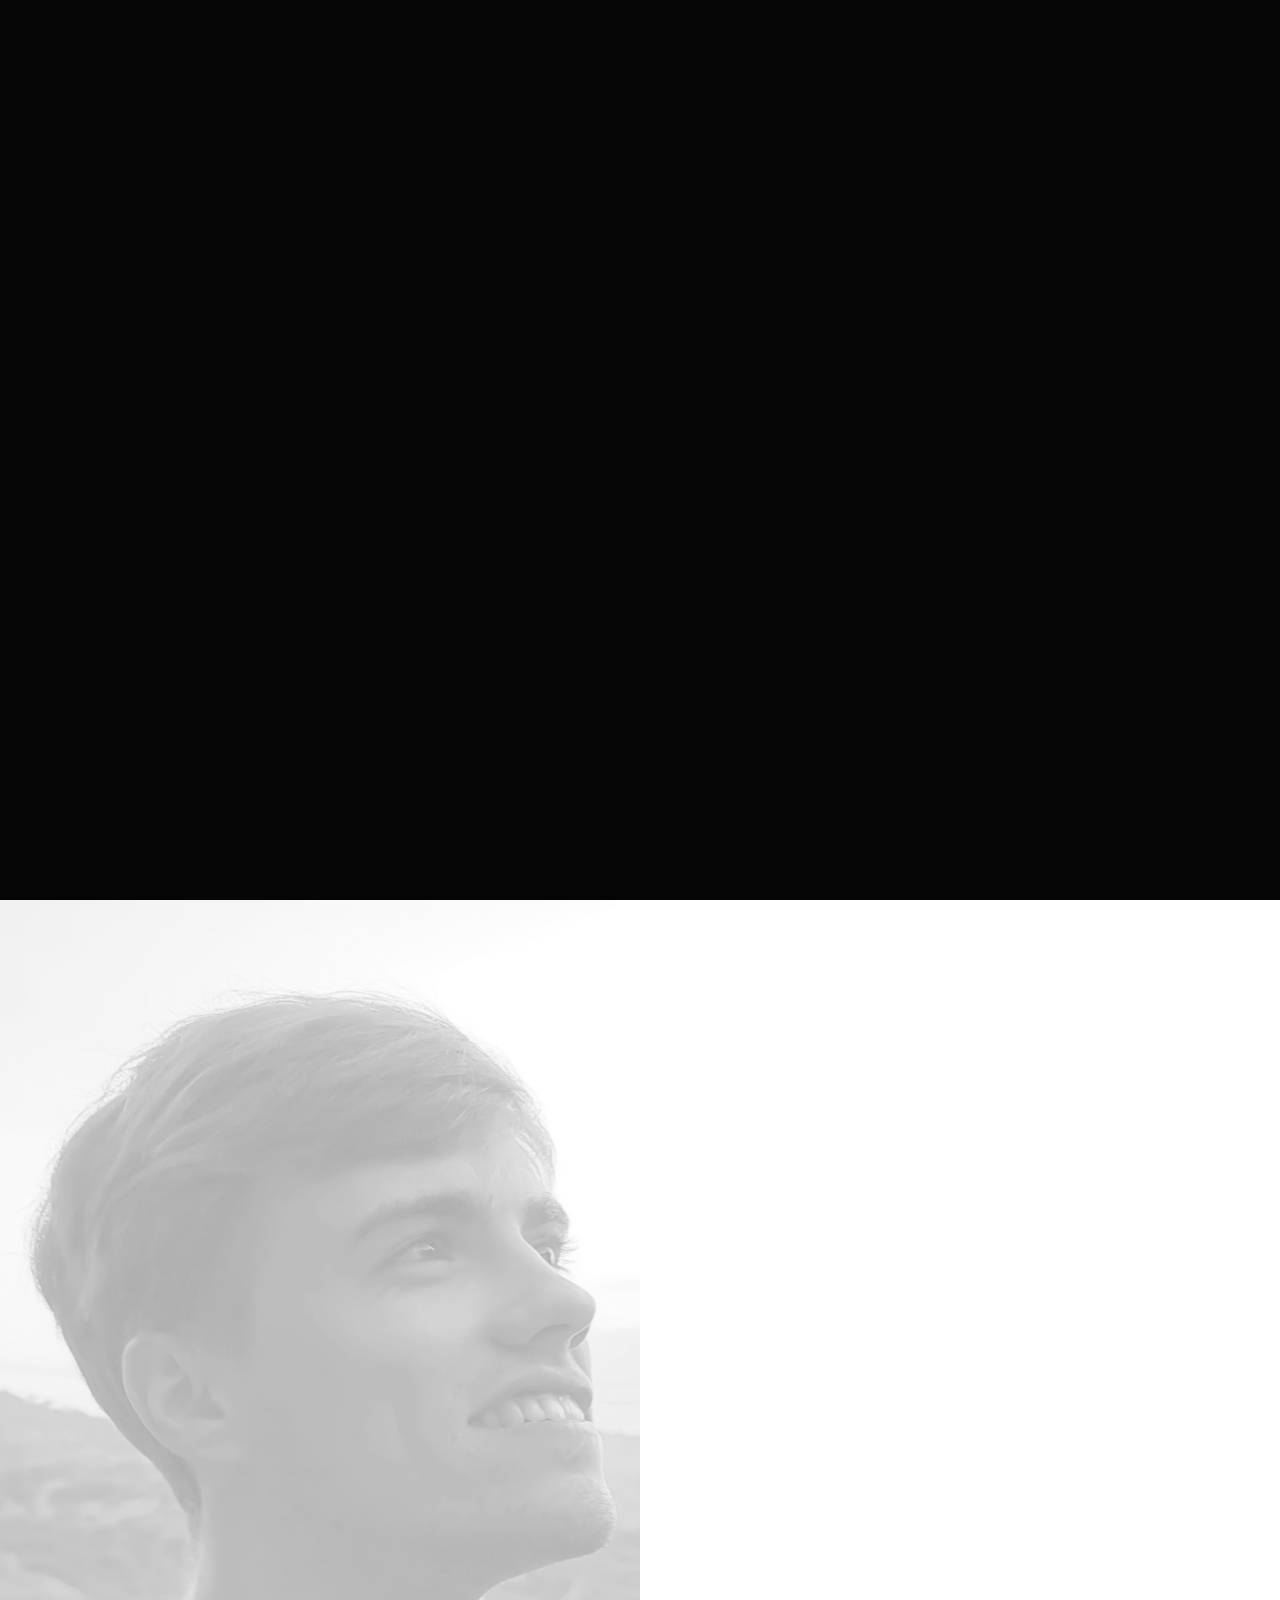
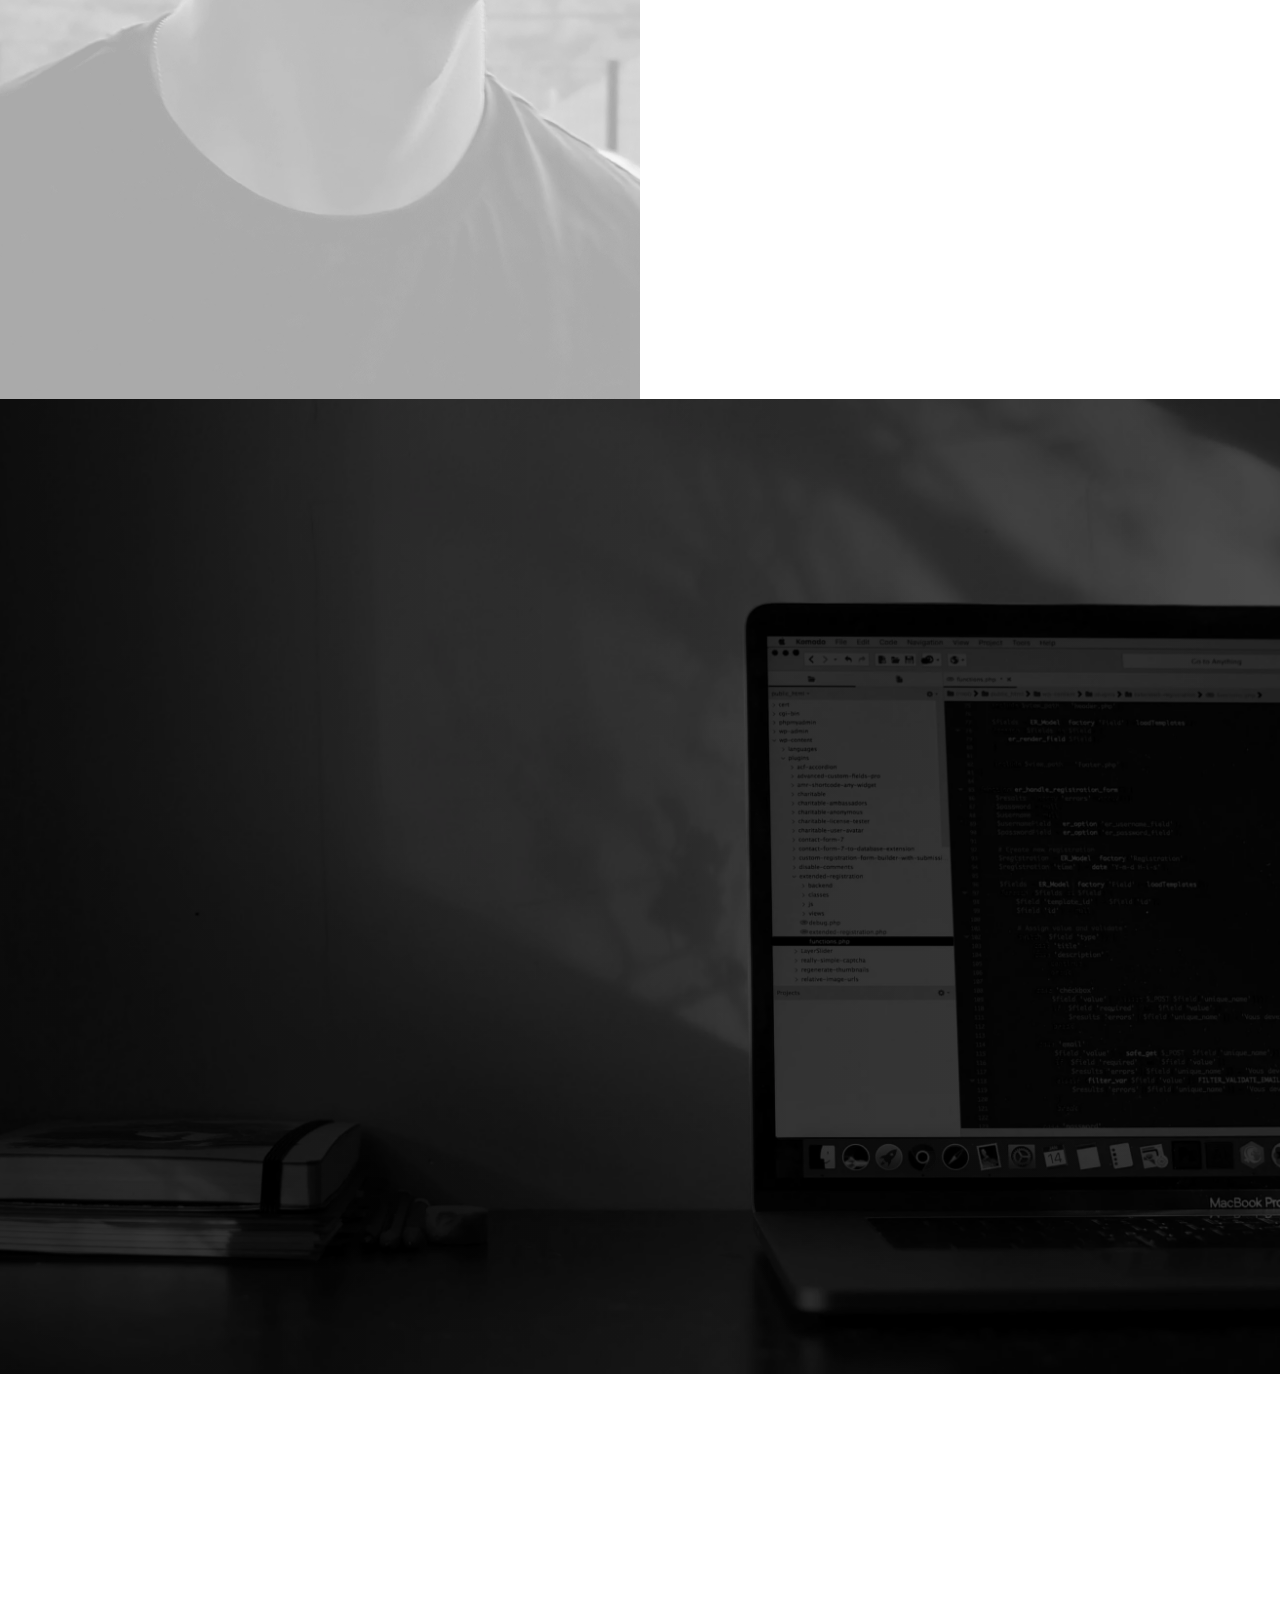
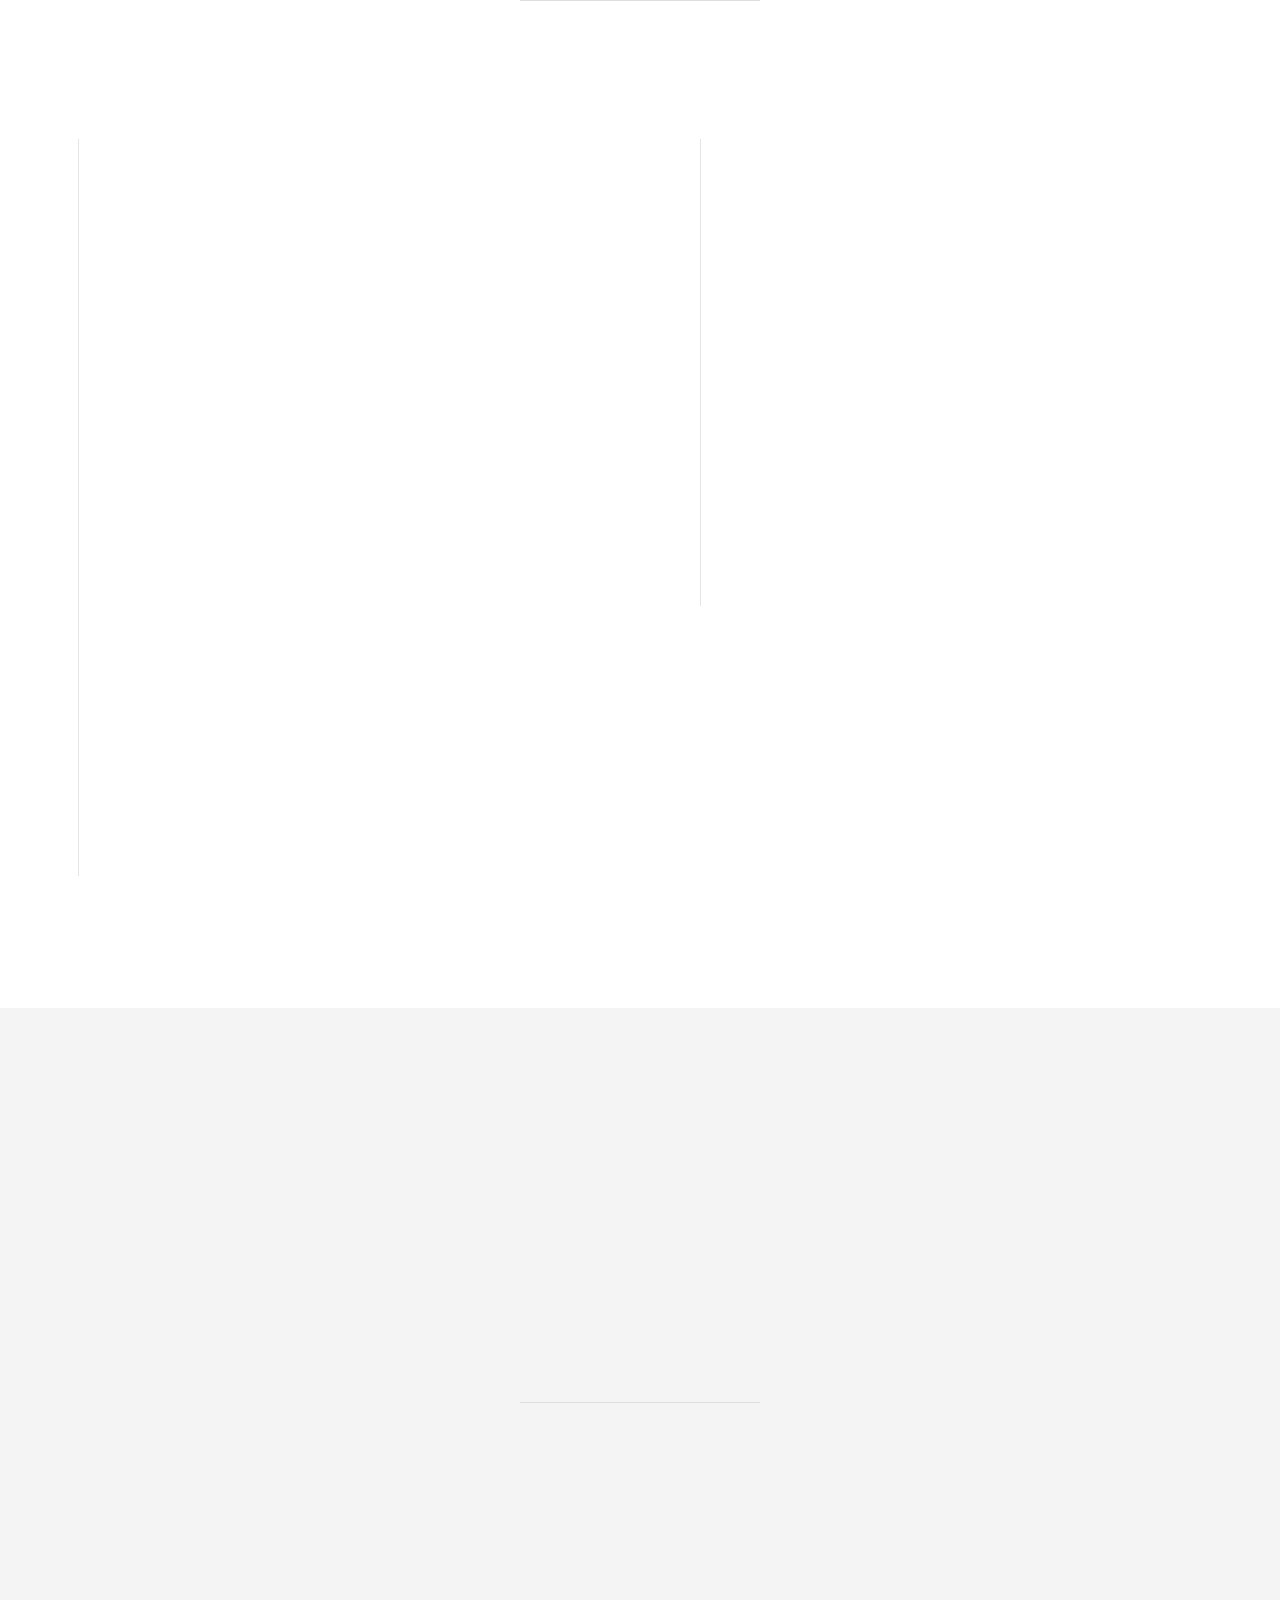
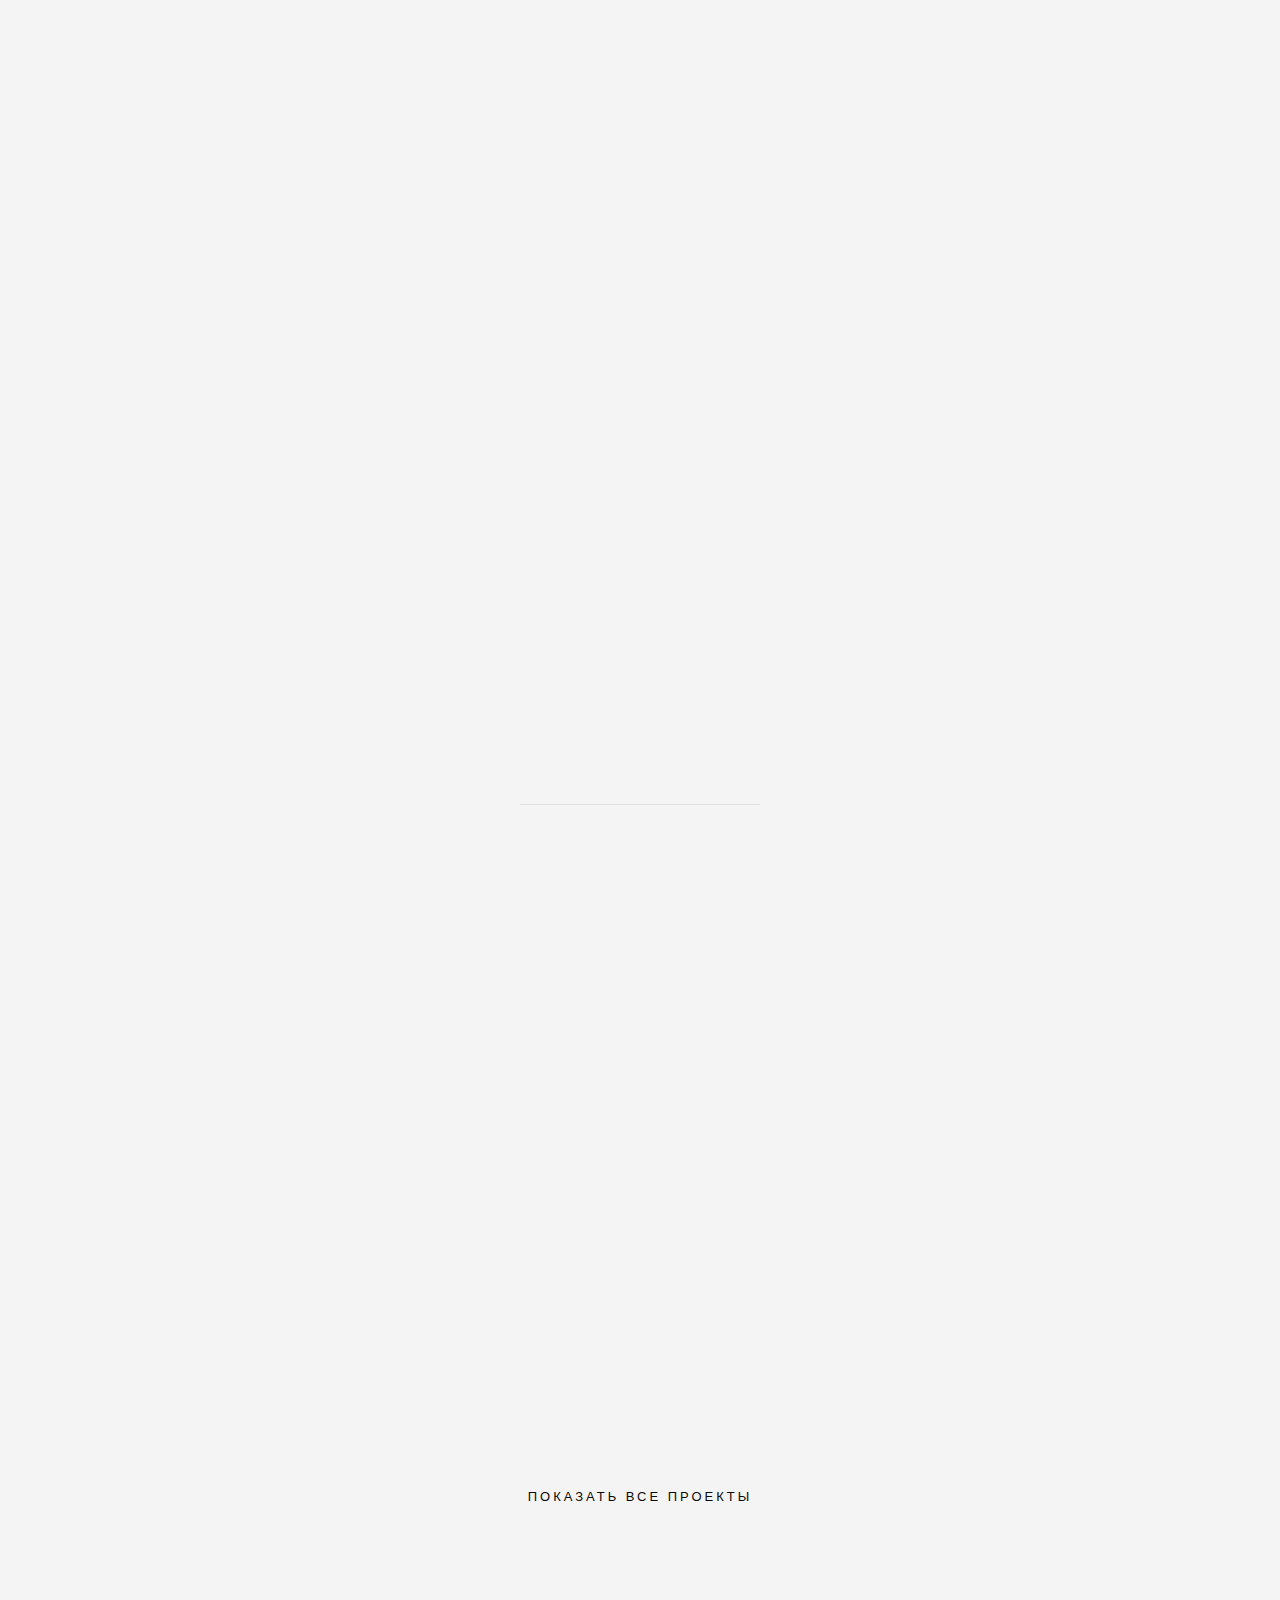
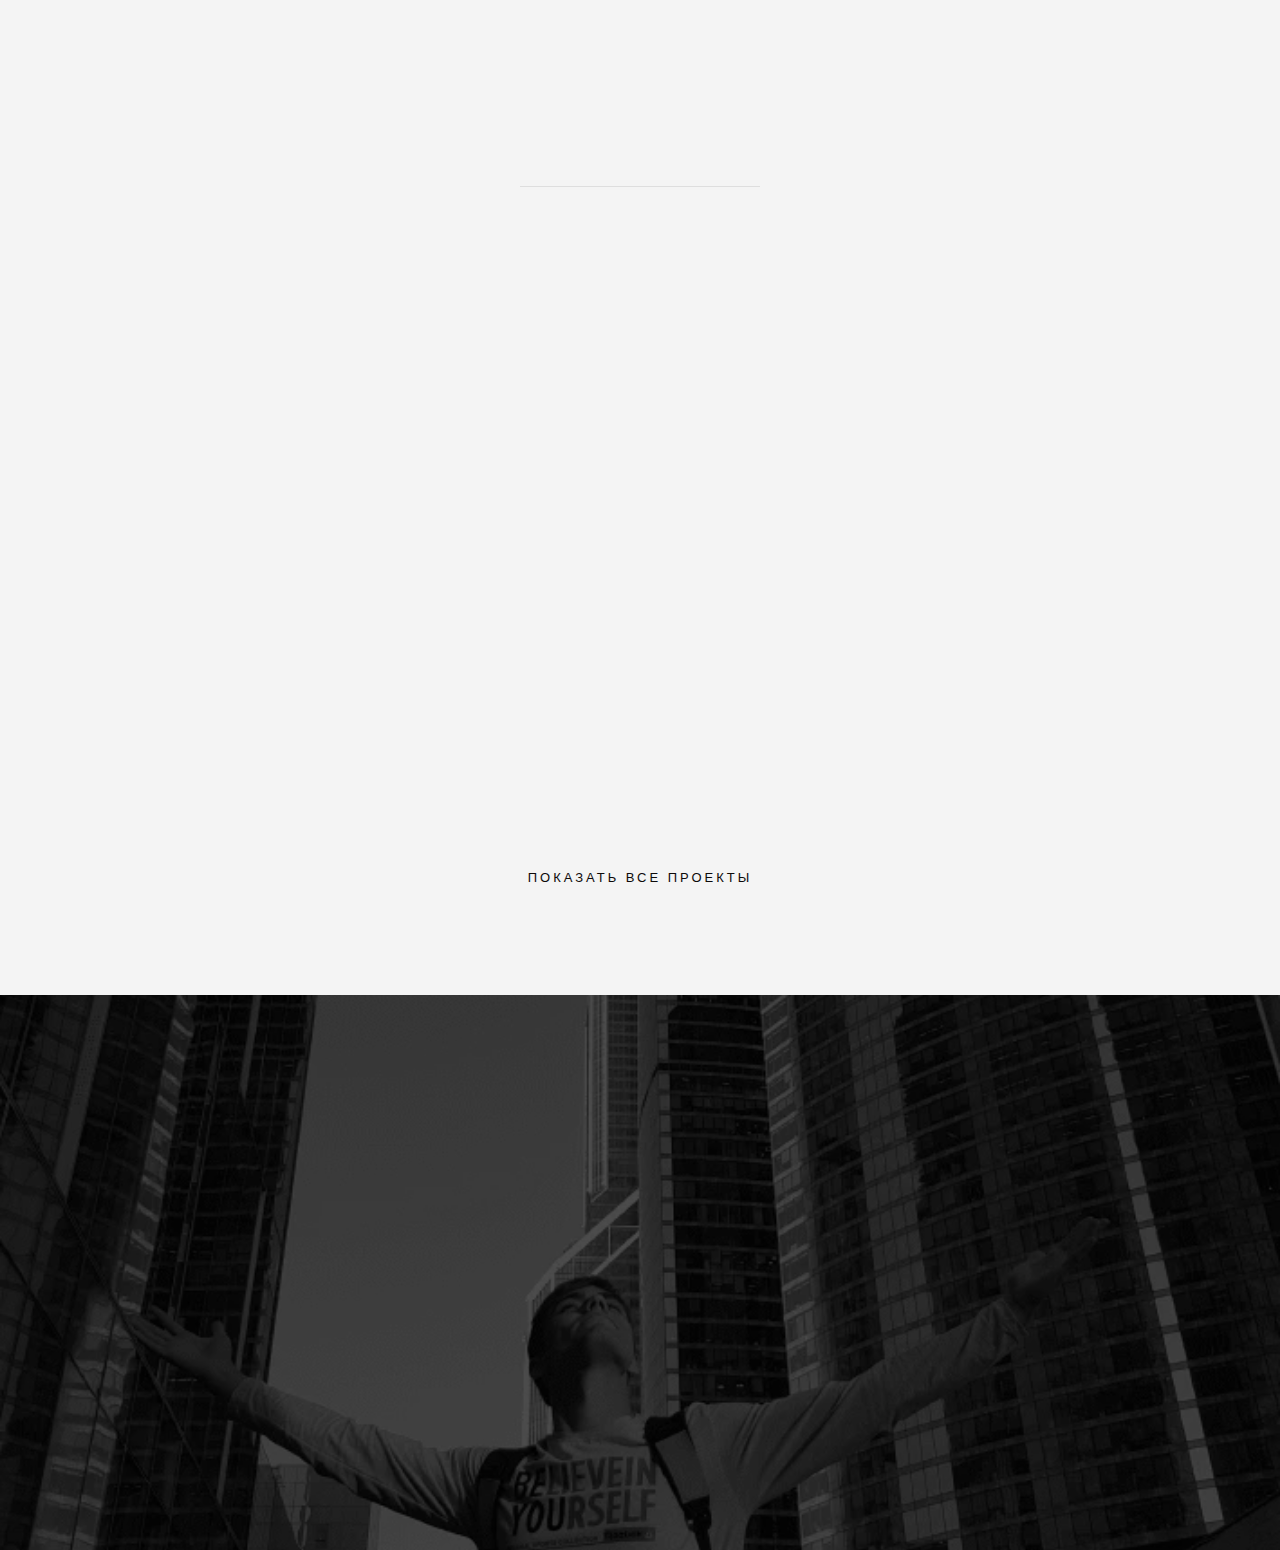
==== commit b8994e8f: "- delete blog from my_project" ====
--- a/index.html
+++ b/index.html
@@ -612,21 +612,6 @@
 
                 <div class="brick folio-item">
                     <div class="item-wrap animate-this">
-                        <a target="_blank" href="https://github.com/SoinRoma/laravel-blog"
-                           class="overlay pointer">
-                            <img src="images/sites/Blog.webp" alt="Blog">
-                            <div class="item-text">
-									<span class="folio-types">
-										HTML CSS JS Laravel PHP
-									</span>
-                                <h3 class="folio-title">Блог для постов!</h3>
-                            </div>
-                        </a>
-                    </div>
-                </div>
-
-                <div class="brick folio-item">
-                    <div class="item-wrap animate-this">
                         <a target="_blank" href="https://soinroma.github.io/car-showroom/" class="overlay pointer">
                             <img src="images/sites/CarShowroom.webp" alt="CarShowroom">
                             <div class="item-text">
@@ -641,28 +626,42 @@
 
                 <div class="brick folio-item">
                     <div class="item-wrap animate-this">
-                        <a target="_blank" href="https://soinroma.github.io/steam-shop/index.html"
+                        <a target="_blank" href="https://soinroma.github.io/greenwich-apartments/"
                            class="overlay pointer">
-                            <img src="images/sites/SteamShop.webp" alt="SteamShop">
+                            <img src="images/sites/Greenwich.webp" alt="Greenwich">
                             <div class="item-text">
 									<span class="folio-types">
 										HTML CSS JS
 									</span>
-                                <h3 class="folio-title">SteamShop - покупай и играй!</h3>
-                            </div>
-                        </a>
-                    </div>
-                </div>
-
-                <div class="brick folio-item">
-                    <div class="item-wrap animate-this">
-                        <a target="_blank" href="https://soinroma.github.io/flowers-shop/" class="overlay pointer">
-                            <img src="images/sites/Flowers.webp" alt="Flowers">
+                                <h3 class="folio-title">Квартира мечты!</h3>
+                            </div>
+                        </a>
+                    </div>
+                </div>
+
+                <div class="brick folio-item">
+                    <div class="item-wrap animate-this">
+                        <a target="_blank" href="https://soinroma.github.io/delivery-food/" class="overlay pointer">
+                            <img src="images/sites/DeliveryFood.webp" alt="DeliveryFood">
                             <div class="item-text">
 									<span class="folio-types">
 										HTML CSS JS
 									</span>
-                                <h3 class="folio-title">Flowers.uz - интернет магазин цветов</h3>
+                                <h3 class="folio-title">Сайт для доставки еды!</h3>
+                            </div>
+                        </a>
+                    </div>
+                </div>
+
+                <div class="brick folio-item">
+                    <div class="item-wrap animate-this">
+                        <a target="_blank" href="https://soinroma.github.io/urban-shop/" class="overlay pointer">
+                            <img src="images/sites/UrbanShop.webp" alt="UrbanShop">
+                            <div class="item-text">
+									<span class="folio-types">
+										HTML CSS JS
+									</span>
+                                <h3 class="folio-title">Купи себе лучшую одежду!</h3>
                             </div>
                         </a>
                     </div>
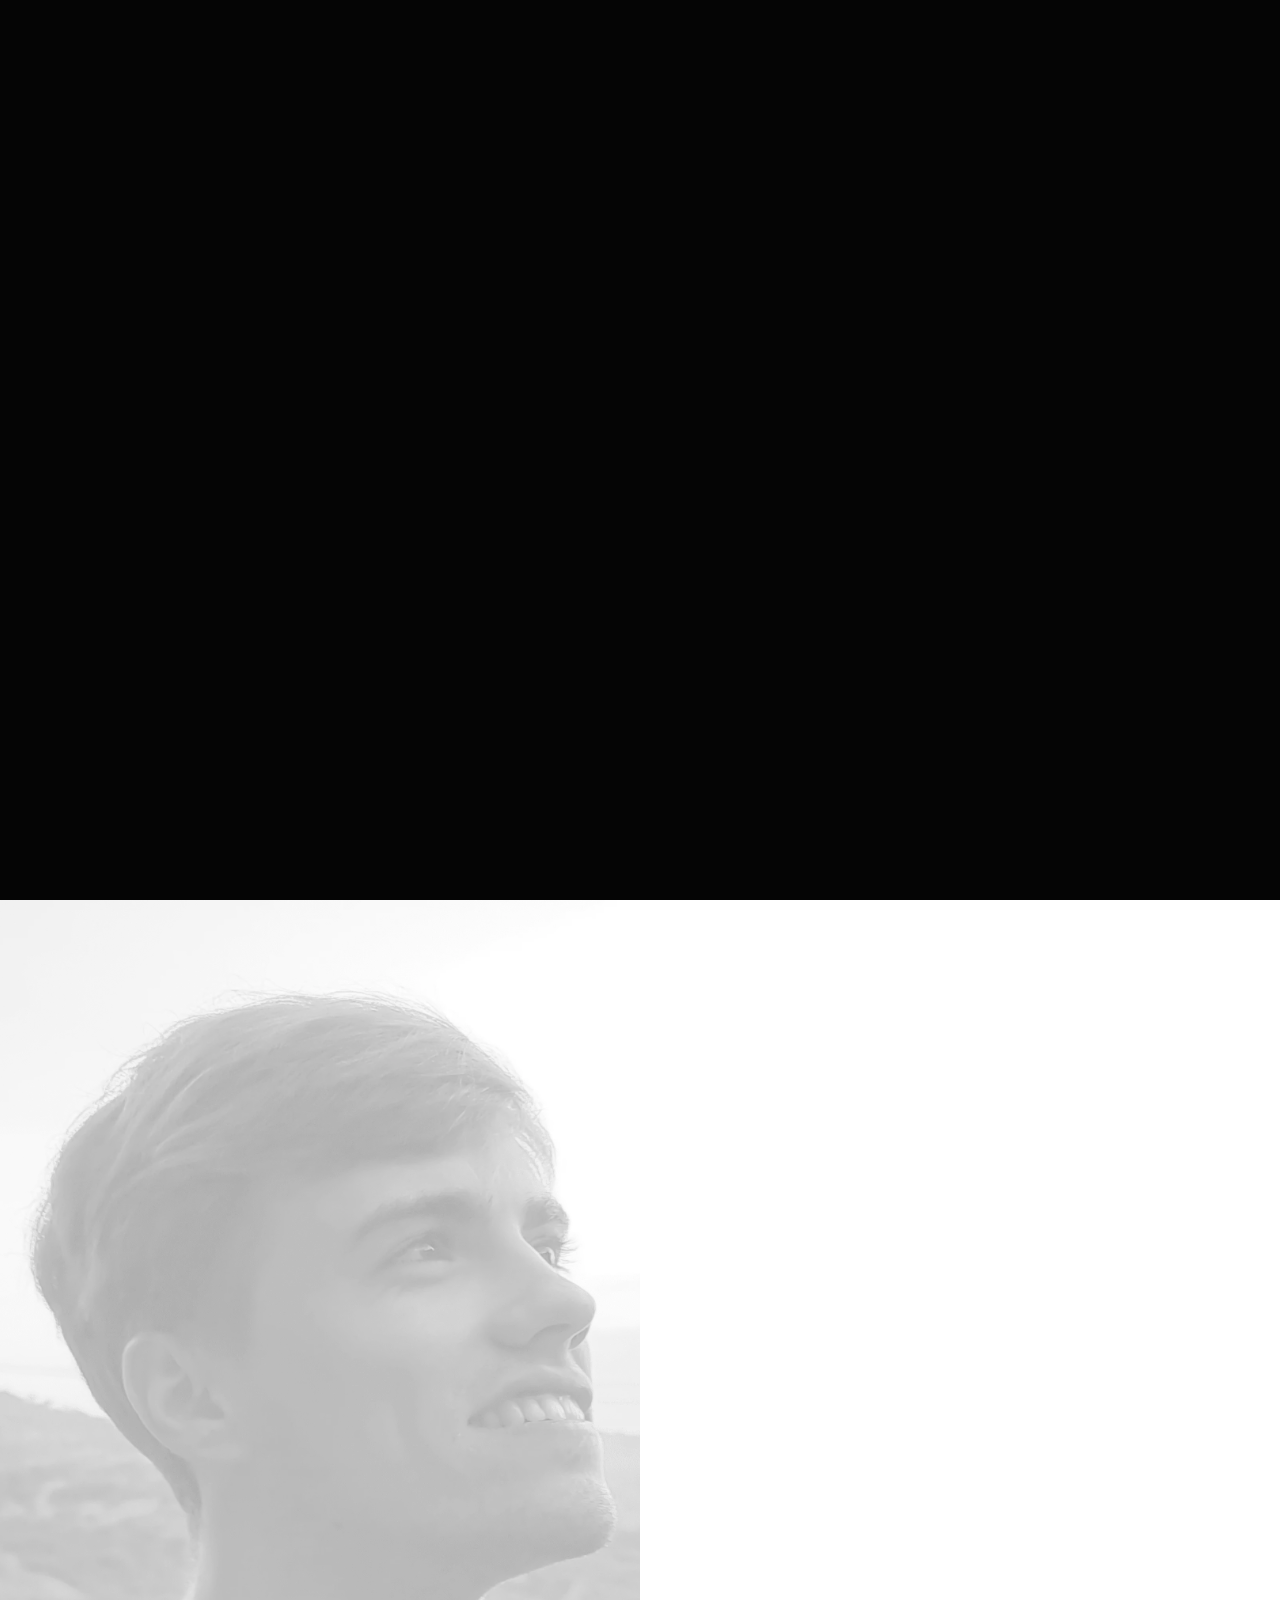
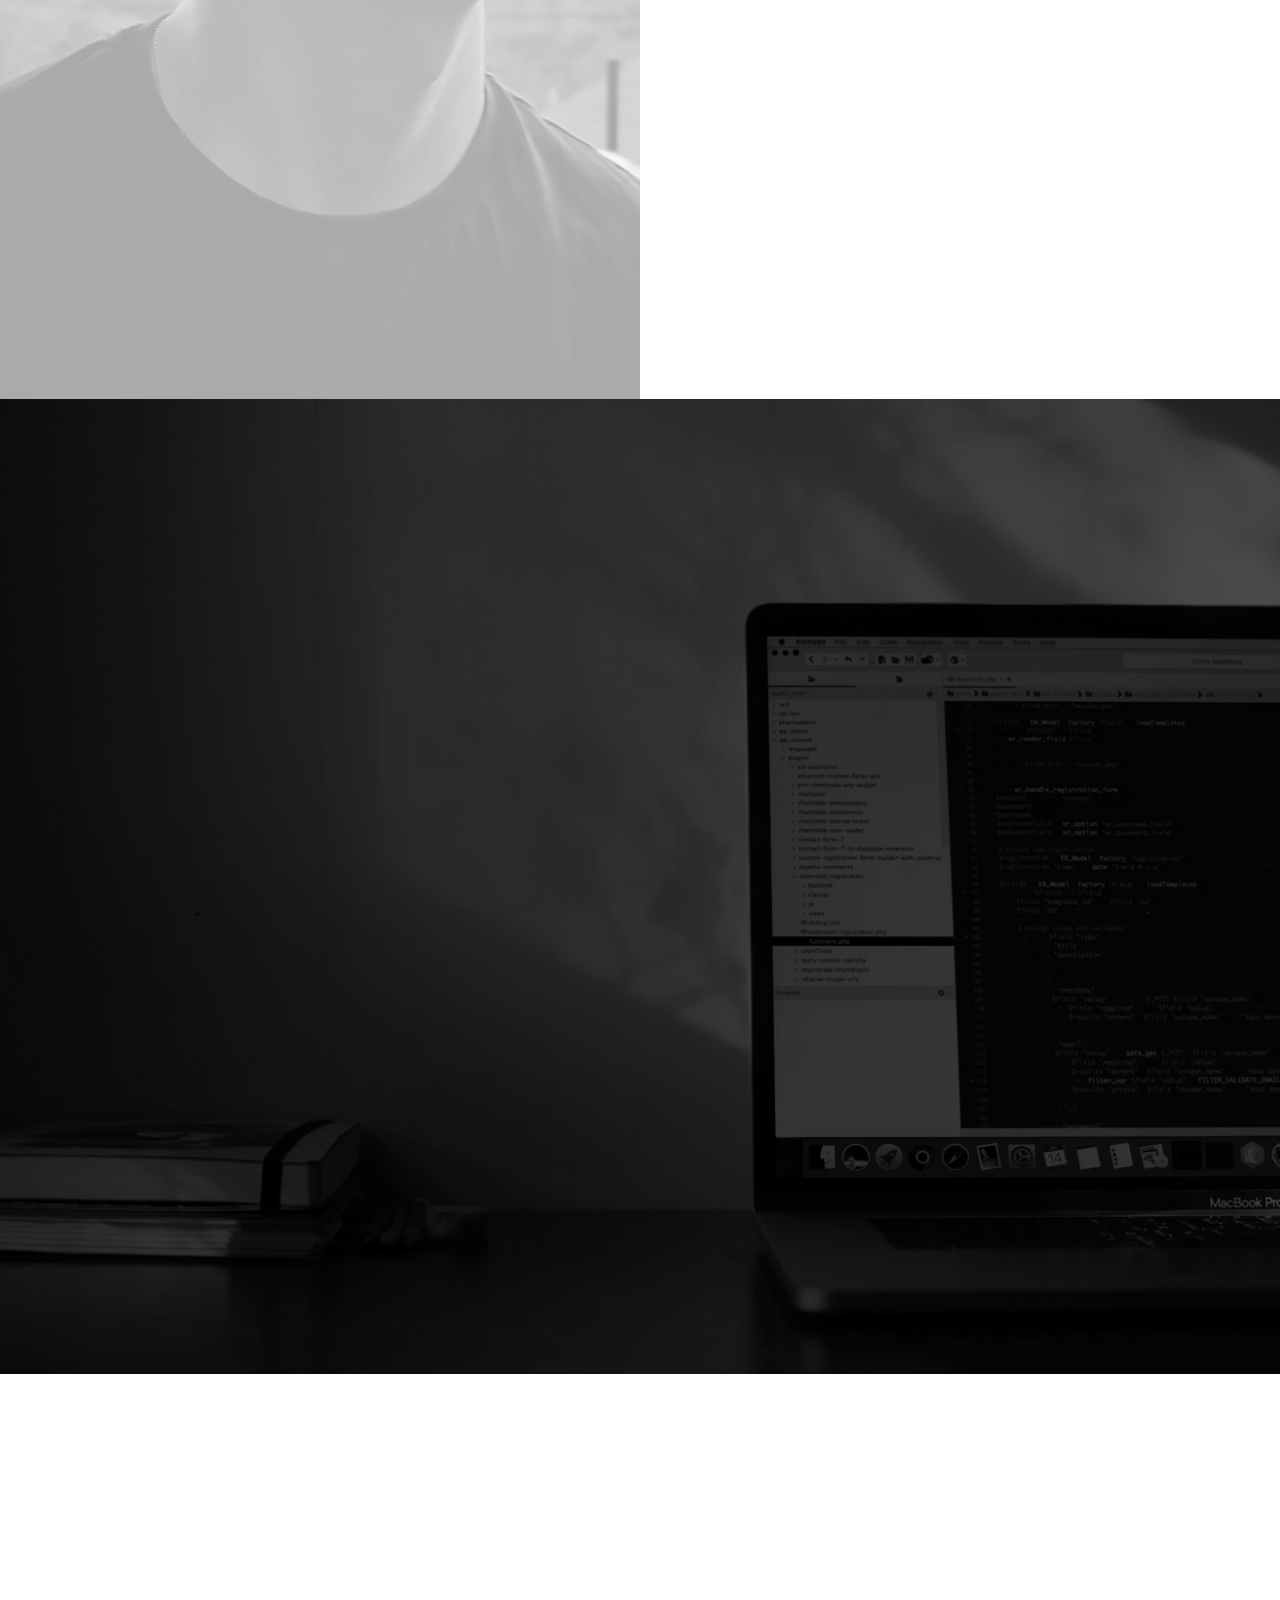
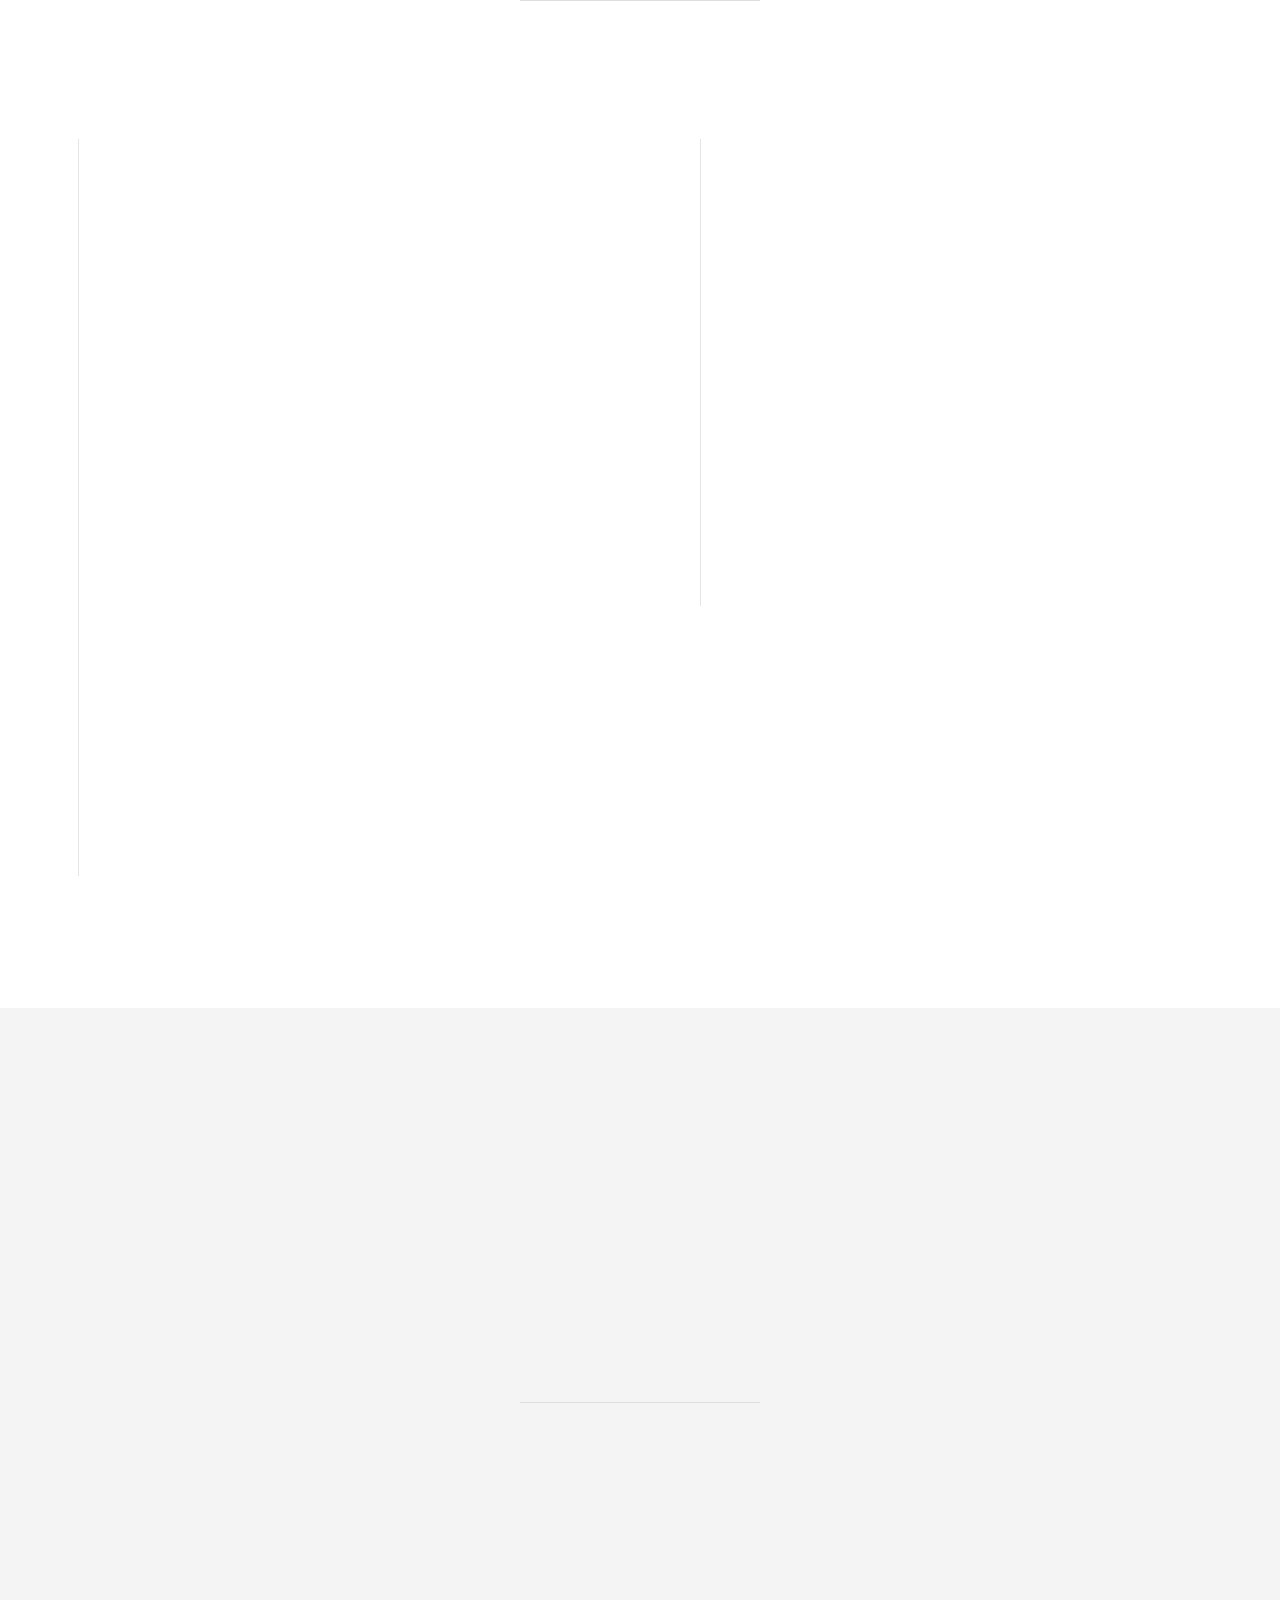
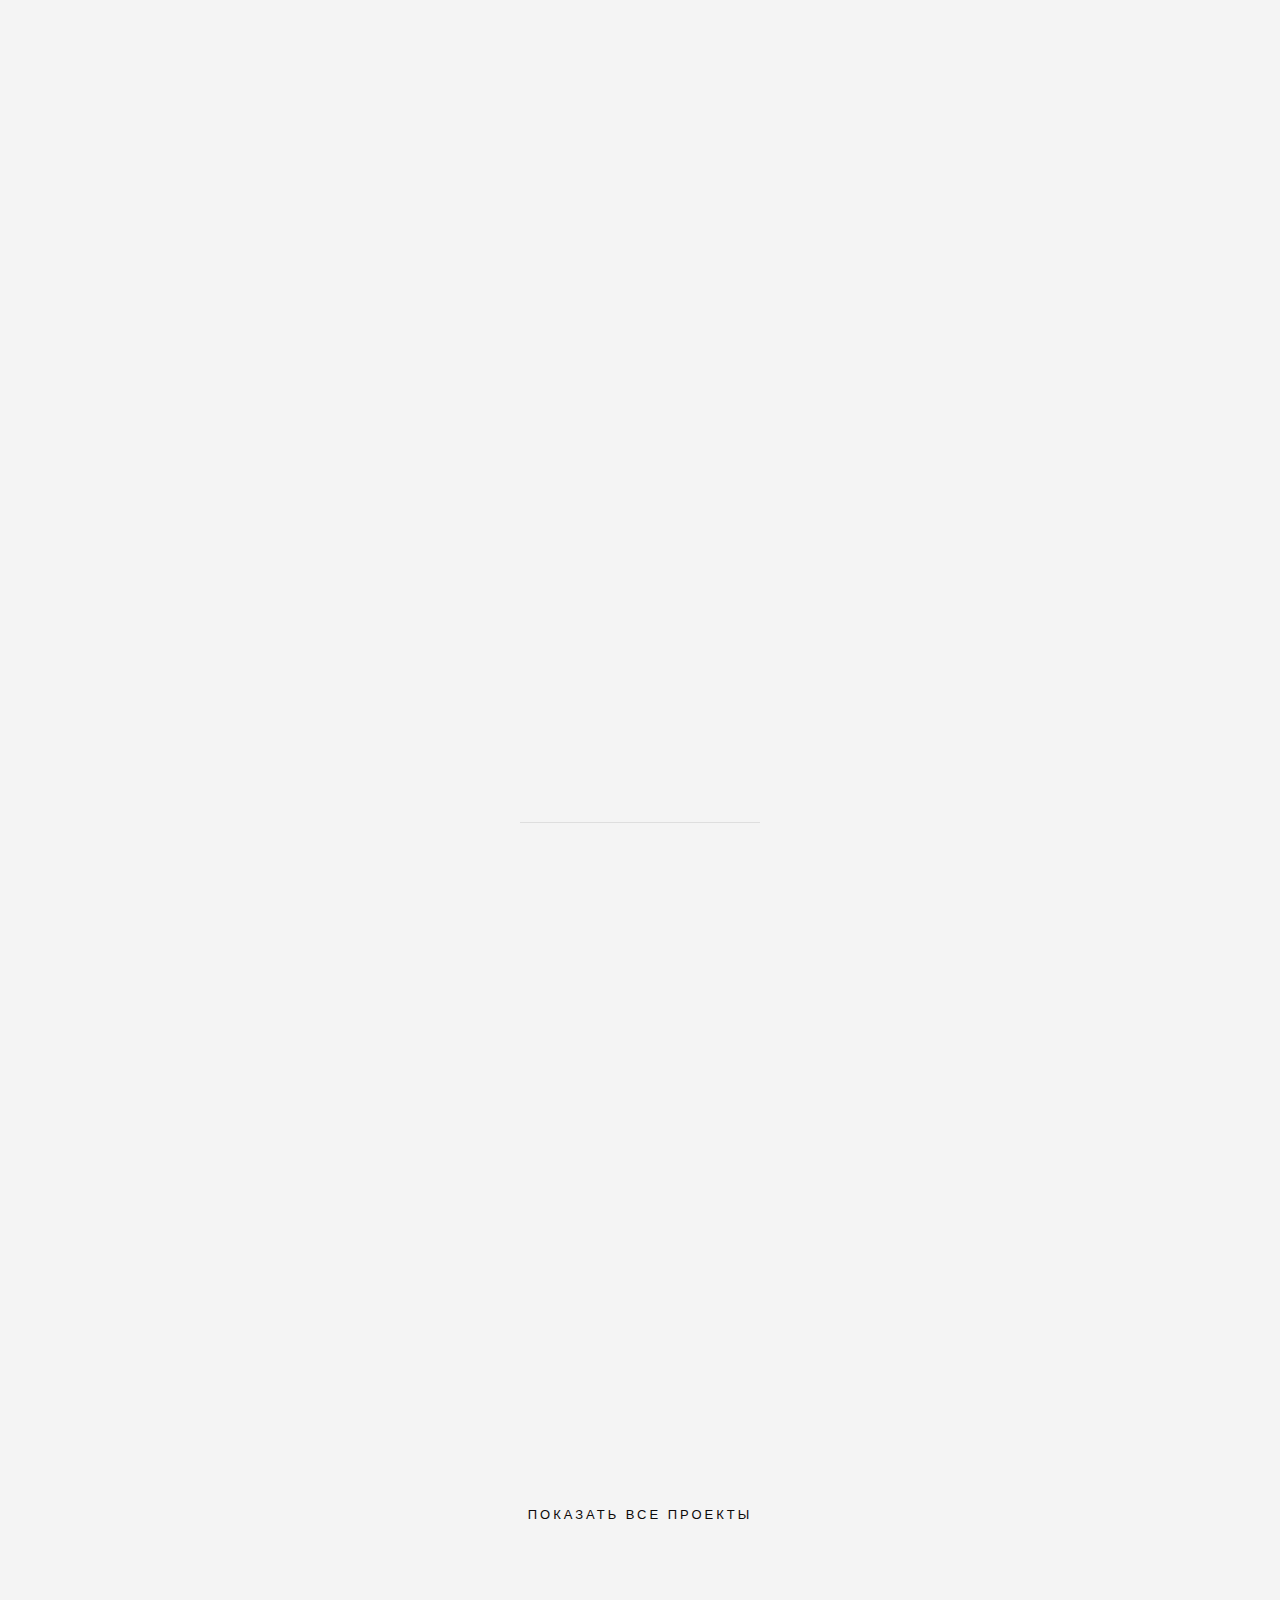
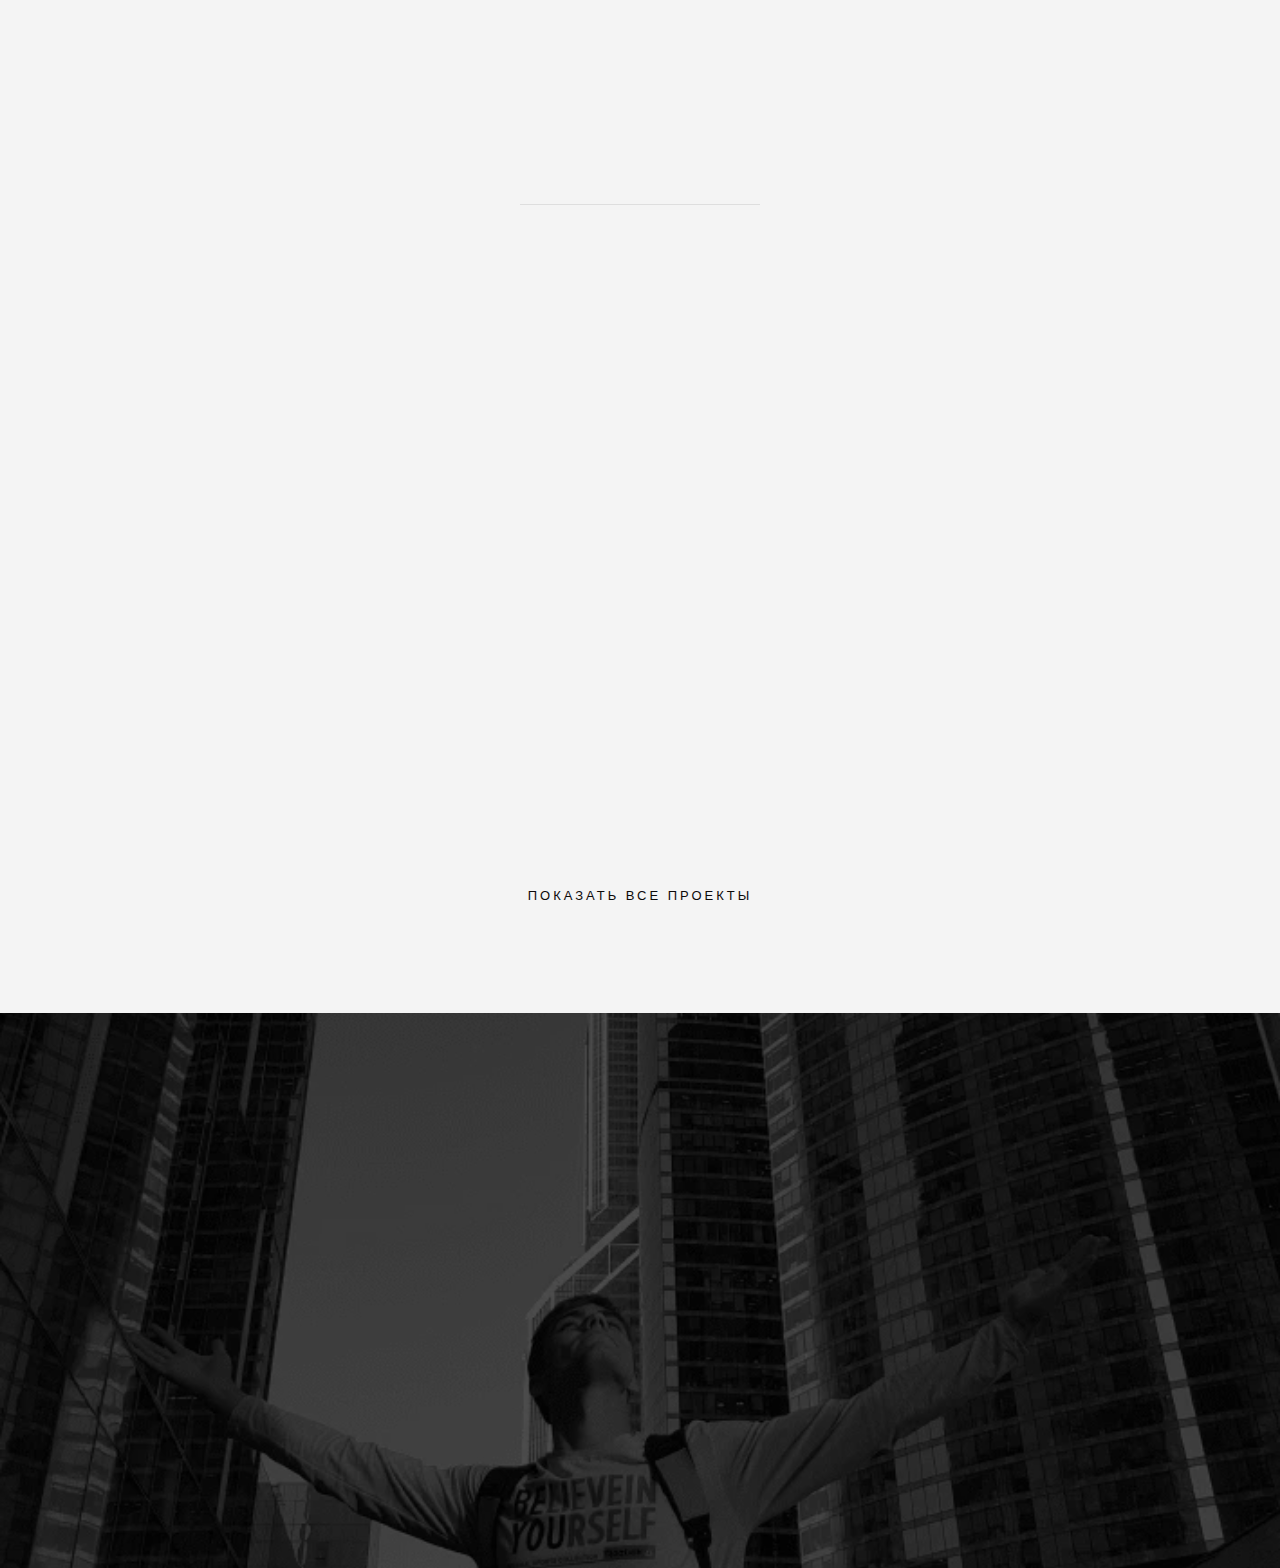
==== commit fccc4bfb: "Update index.html" ====
--- a/index.html
+++ b/index.html
@@ -504,7 +504,7 @@
 									<span class="folio-types">
 										UI/UX Design
 									</span>
-                                <h3 class="folio-title">Сайт для Зоо-магвзина</h3>
+                                <h3 class="folio-title">Сайт для Зоо-магазина</h3>
                             </div>
                         </a>
                     </div>
--- a/plugins/icons/icons.css
+++ b/plugins/icons/icons.css
@@ -1 +1 @@
-@font-face{font-family:icomoon;src:url('icomoon.woff') format('woff');font-weight:400;font-style:normal}[class*=" icon-"],[class^=icon-]{font-family:icomoon!important;speak:none;font-style:normal;font-weight:400;font-variant:normal;text-transform:none;line-height:1;-webkit-font-smoothing:antialiased;-moz-osx-font-smoothing:grayscale}  .icon-About:before{content:"\e900"}  .icon-AddFile:before{content:"\e901"}  .icon-AddList:before{content:"\e902"}  .icon-AddressBook:before{content:"\e903"}  .icon-Advertising:before{content:"\e904"}  .icon-Answers:before{content:"\e905"}  .icon-Approval:before{content:"\e906"}  .icon-Approve:before{content:"\e907"}  .icon-Archive:before{content:"\e908"}  .icon-Attention:before{content:"\e909"}  .icon-AudioFile:before{content:"\e90a"}  .icon-BadDecision:before{content:"\e90b"}  .icon-Bearish:before{content:"\e90c"}  .icon-Binoculars:before{content:"\e90d"}  .icon-Bookmark:before{content:"\e90e"}  .icon-Briefcase:before{content:"\e90f"}  .icon-Bullish:before{content:"\e910"}  .icon-BusinessContact:before{content:"\e911"}  .icon-Business:before{content:"\e912"}  .icon-ButtingIn:before{content:"\e913"}  .icon-Calculator:before{content:"\e914"}  .icon-Callback:before{content:"\e915"}  .icon-Cancel2:before{content:"\e916"}  .icon-CancelFile:before{content:"\e917"}  .icon-Cancel:before{content:"\e918"}  .icon-CandleSticks:before{content:"\e919"}  .icon-CheckFile:before{content:"\e91a"}  .icon-Checked2:before{content:"\e91b"}  .icon-Checked:before{content:"\e91c"}  .icon-Checkmark:before{content:"\e91d"}  .icon-Collaboration:before{content:"\e91e"}  .icon-Collect:before{content:"\e91f"}  .icon-Comments:before{content:"\e920"}  .icon-ConferenceCall:before{content:"\e921"}  .icon-Contacts:before{content:"\e922"}  .icon-Copyleft:before{content:"\e923"}  .icon-Copyright:before{content:"\e924"}  .icon-CreateArchive:before{content:"\e925"}  .icon-CSSFiletype:before{content:"\e926"}  .icon-CurrencyExchange:before{content:"\e927"}  .icon-Cursor:before{content:"\e928"}  .icon-CustomerSupport:before{content:"\e929"}  .icon-Debt:before{content:"\e92a"}  .icon-Decision:before{content:"\e92b"}  .icon-DeleteArchive:before{content:"\e92c"}  .icon-DeleteFile:before{content:"\e92d"}  .icon-Department:before{content:"\e92e"}  .icon-Diploma1:before{content:"\e92f"}  .icon-Diploma2:before{content:"\e930"}  .icon-Disapprove:before{content:"\e931"}  .icon-Disclaimer:before{content:"\e932"}  .icon-Dislike:before{content:"\e933"}  .icon-DOC:before{content:"\e934"}  .icon-Document:before{content:"\e935"}  .icon-Donate:before{content:"\e936"}  .icon-DownArrow:before{content:"\e937"}  .icon-DownLeftArrow:before{content:"\e938"}  .icon-DownLeftRound:before{content:"\e939"}  .icon-DownRightArrow:before{content:"\e93a"}  .icon-DownRightRound:before{content:"\e93b"}  .icon-DownRound:before{content:"\e93c"}  .icon-Download2:before{content:"\e93d"}  .icon-Download:before{content:"\e93e"}  .icon-EditFile:before{content:"\e93f"}  .icon-EmptyTrash:before{content:"\e940"}  .icon-EnteringHeavenAlive:before{content:"\e941"}  .icon-EPS:before{content:"\e942"}  .icon-EPUB:before{content:"\e943"}  .icon-Expired:before{content:"\e944"}  .icon-External:before{content:"\e945"}  .icon-Faq:before{content:"\e946"}  .icon-FavouriteFile:before{content:"\e947"}  .icon-FB2:before{content:"\e948"}  .icon-Feedback:before{content:"\e949"}  .icon-File:before{content:"\e94a"}  .icon-FinePrint:before{content:"\e94b"}  .icon-Folder:before{content:"\e94c"}  .icon-Frame:before{content:"\e94d"}  .icon-FullTrash:before{content:"\e94e"}  .icon-GIF:before{content:"\e94f"}  .icon-GoodDecision:before{content:"\e950"}  .icon-GraduationCap:before{content:"\e951"}  .icon-HandCursor:before{content:"\e952"}  .icon-HighPriority:before{content:"\e953"}  .icon-Home:before{content:"\e954"}  .icon-HotArticle:before{content:"\e955"}  .icon-HTML:before{content:"\e956"}  .icon-Icons8Cup:before{content:"\e957"}  .icon-Idea:before{content:"\e958"}  .icon-ImageFile:before{content:"\e959"}  .icon-InTransit:before{content:"\e95a"}  .icon-Info:before{content:"\e95b"}  .icon-Inspection:before{content:"\e95c"}  .icon-Internal:before{content:"\e95d"}  .icon-Invite:before{content:"\e95e"}  .icon-Key:before{content:"\e95f"}  .icon-Leave:before{content:"\e960"}  .icon-LeftArrow:before{content:"\e961"}  .icon-LeftRound:before{content:"\e962"}  .icon-Library:before{content:"\e963"}  .icon-LightAtTheEndOfTunnel:before{content:"\e964"}  .icon-Lock2:before{content:"\e965"}  .icon-Lock:before{content:"\e966"}  .icon-LowPriority:before{content:"\e967"}  .icon-Maintenance:before{content:"\e968"}  .icon-MakeDecision:before{content:"\e969"}  .icon-Manager:before{content:"\e96a"}  .icon-MarkAsFavourite:before{content:"\e96b"}  .icon-MediumPriority:before{content:"\e96c"}  .icon-MergeHorizontal:before{content:"\e96d"}  .icon-MergeVertical:before{content:"\e96e"}  .icon-Minus:before{content:"\e96f"}  .icon-MoneyTransfer:before{content:"\e970"}  .icon-MultipleInputs:before{content:"\e971"}  .icon-Music:before{content:"\e972"}  .icon-NeutralDecision:before{content:"\e973"}  .icon-NeutralTrading:before{content:"\e974"}  .icon-News:before{content:"\e975"}  .icon-NoIdea:before{content:"\e976"}  .icon-Ok:before{content:"\e977"}  .icon-OnlineSupport:before{content:"\e978"}  .icon-OpenArchive:before{content:"\e979"}  .icon-OpenedFolder:before{content:"\e97a"}  .icon-OrgUnit:before{content:"\e97b"}  .icon-Organization:before{content:"\e97c"}  .icon-Overtime:before{content:"\e97d"}  .icon-Package:before{content:"\e97e"}  .icon-Paid:before{content:"\e97f"}  .icon-ParallelTasks:before{content:"\e980"}  .icon-Picture:before{content:"\e981"}  .icon-Planner:before{content:"\e982"}  .icon-Plus:before{content:"\e983"}  .icon-PodiumWithAudience:before{content:"\e984"}  .icon-PodiumWithSpeaker:before{content:"\e985"}  .icon-PodiumWithoutSpeaker:before{content:"\e986"}  .icon-Privacy:before{content:"\e987"}  .icon-Process:before{content:"\e988"}  .icon-PSD:before{content:"\e989"}  .icon-Puzzle:before{content:"\e98a"}  .icon-Questions:before{content:"\e98b"}  .icon-Rating:before{content:"\e98c"}  .icon-Ratings:before{content:"\e98d"}  .icon-ReadingEbook:before{content:"\e98e"}  .icon-Reading:before{content:"\e98f"}  .icon-Redo:before{content:"\e990"}  .icon-Refresh:before{content:"\e991"}  .icon-RegisteredTrademark:before{content:"\e992"}  .icon-ResizeDiagonal:before{content:"\e993"}  .icon-ResizeFourDirections:before{content:"\e994"}  .icon-ResizeHorizontal:before{content:"\e995"}  .icon-ResizeVertical:before{content:"\e996"}  .icon-Reuse:before{content:"\e997"}  .icon-RightArrow:before{content:"\e998"}  .icon-RightRound:before{content:"\e999"}  .icon-Ruler:before{content:"\e99a"}  .icon-SalesPerformance:before{content:"\e99b"}  .icon-SaveArchive:before{content:"\e99c"}  .icon-Search:before{content:"\e99d"}  .icon-SelfServiceKiosk:before{content:"\e99e"}  .icon-SerialTasks:before{content:"\e99f"}  .icon-ServiceMark:before{content:"\e9a0"}  .icon-Services:before{content:"\e9a1"}  .icon-Settings:before{content:"\e9a2"}  .icon-Share:before{content:"\e9a3"}  .icon-Shipped:before{content:"\e9a4"}  .icon-Shop:before{content:"\e9a5"}  .icon-Signature:before{content:"\e9a6"}  .icon-SoundRecordingCopyright:before{content:"\e9a7"}  .icon-SplitHorizontal:before{content:"\e9a8"}  .icon-SplitVertical:before{content:"\e9a9"}  .icon-Statistics:before{content:"\e9aa"}  .icon-Support:before{content:"\e9ab"}  .icon-Survey:before{content:"\e9ac"}  .icon-Synchronize:before{content:"\e9ad"}  .icon-TodoList:before{content:"\e9ae"}  .icon-Trademark:before{content:"\e9af"}  .icon-TreeStructure:before{content:"\e9b0"}  .icon-Undo:before{content:"\e9b1"}  .icon-Unlock2:before{content:"\e9b2"}  .icon-Unlock:before{content:"\e9b3"}  .icon-UpArrow:before{content:"\e9b4"}  .icon-UpLeftArrow:before{content:"\e9b5"}  .icon-UpLeftRound:before{content:"\e9b6"}  .icon-UpRightArrow:before{content:"\e9b7"}  .icon-UpRightRound:before{content:"\e9b8"}  .icon-UpRound:before{content:"\e9b9"}  .icon-Upload2:before{content:"\e9ba"}  .icon-Upload:before{content:"\e9bb"}  .icon-VideoFile:before{content:"\e9bc"}  .icon-VideoProjector:before{content:"\e9bd"}  .icon-ViewFile:before{content:"\e9be"}  .icon-Vip:before{content:"\e9bf"}  .icon-VoicePresentation:before{content:"\e9c0"}  .icon-WAV:before{content:"\e9c1"}  .icon-Word:before{content:"\e9c2"}  .icon-Work:before{content:"\e9c3"}  .icon-XAML:before{content:"\e9c4"}  .icon-XLS:before{content:"\e9c5"}  .icon-XML:before{content:"\e9c6"}  .icon-ZIP:before{content:"\e9c7"}
+@font-face{font-family:icomoon;src:url('icomoon.woff') format('woff');font-weight:400;font-style:normal;}[class*=" icon-"],[class^=icon-]{font-family:icomoon!important;speak:none;font-style:normal;font-weight:400;font-variant:normal;text-transform:none;line-height:1;-webkit-font-smoothing:antialiased;-moz-osx-font-smoothing:grayscale}  .icon-About:before{content:"\e900"}  .icon-AddFile:before{content:"\e901"}  .icon-AddList:before{content:"\e902"}  .icon-AddressBook:before{content:"\e903"}  .icon-Advertising:before{content:"\e904"}  .icon-Answers:before{content:"\e905"}  .icon-Approval:before{content:"\e906"}  .icon-Approve:before{content:"\e907"}  .icon-Archive:before{content:"\e908"}  .icon-Attention:before{content:"\e909"}  .icon-AudioFile:before{content:"\e90a"}  .icon-BadDecision:before{content:"\e90b"}  .icon-Bearish:before{content:"\e90c"}  .icon-Binoculars:before{content:"\e90d"}  .icon-Bookmark:before{content:"\e90e"}  .icon-Briefcase:before{content:"\e90f"}  .icon-Bullish:before{content:"\e910"}  .icon-BusinessContact:before{content:"\e911"}  .icon-Business:before{content:"\e912"}  .icon-ButtingIn:before{content:"\e913"}  .icon-Calculator:before{content:"\e914"}  .icon-Callback:before{content:"\e915"}  .icon-Cancel2:before{content:"\e916"}  .icon-CancelFile:before{content:"\e917"}  .icon-Cancel:before{content:"\e918"}  .icon-CandleSticks:before{content:"\e919"}  .icon-CheckFile:before{content:"\e91a"}  .icon-Checked2:before{content:"\e91b"}  .icon-Checked:before{content:"\e91c"}  .icon-Checkmark:before{content:"\e91d"}  .icon-Collaboration:before{content:"\e91e"}  .icon-Collect:before{content:"\e91f"}  .icon-Comments:before{content:"\e920"}  .icon-ConferenceCall:before{content:"\e921"}  .icon-Contacts:before{content:"\e922"}  .icon-Copyleft:before{content:"\e923"}  .icon-Copyright:before{content:"\e924"}  .icon-CreateArchive:before{content:"\e925"}  .icon-CSSFiletype:before{content:"\e926"}  .icon-CurrencyExchange:before{content:"\e927"}  .icon-Cursor:before{content:"\e928"}  .icon-CustomerSupport:before{content:"\e929"}  .icon-Debt:before{content:"\e92a"}  .icon-Decision:before{content:"\e92b"}  .icon-DeleteArchive:before{content:"\e92c"}  .icon-DeleteFile:before{content:"\e92d"}  .icon-Department:before{content:"\e92e"}  .icon-Diploma1:before{content:"\e92f"}  .icon-Diploma2:before{content:"\e930"}  .icon-Disapprove:before{content:"\e931"}  .icon-Disclaimer:before{content:"\e932"}  .icon-Dislike:before{content:"\e933"}  .icon-DOC:before{content:"\e934"}  .icon-Document:before{content:"\e935"}  .icon-Donate:before{content:"\e936"}  .icon-DownArrow:before{content:"\e937"}  .icon-DownLeftArrow:before{content:"\e938"}  .icon-DownLeftRound:before{content:"\e939"}  .icon-DownRightArrow:before{content:"\e93a"}  .icon-DownRightRound:before{content:"\e93b"}  .icon-DownRound:before{content:"\e93c"}  .icon-Download2:before{content:"\e93d"}  .icon-Download:before{content:"\e93e"}  .icon-EditFile:before{content:"\e93f"}  .icon-EmptyTrash:before{content:"\e940"}  .icon-EnteringHeavenAlive:before{content:"\e941"}  .icon-EPS:before{content:"\e942"}  .icon-EPUB:before{content:"\e943"}  .icon-Expired:before{content:"\e944"}  .icon-External:before{content:"\e945"}  .icon-Faq:before{content:"\e946"}  .icon-FavouriteFile:before{content:"\e947"}  .icon-FB2:before{content:"\e948"}  .icon-Feedback:before{content:"\e949"}  .icon-File:before{content:"\e94a"}  .icon-FinePrint:before{content:"\e94b"}  .icon-Folder:before{content:"\e94c"}  .icon-Frame:before{content:"\e94d"}  .icon-FullTrash:before{content:"\e94e"}  .icon-GIF:before{content:"\e94f"}  .icon-GoodDecision:before{content:"\e950"}  .icon-GraduationCap:before{content:"\e951"}  .icon-HandCursor:before{content:"\e952"}  .icon-HighPriority:before{content:"\e953"}  .icon-Home:before{content:"\e954"}  .icon-HotArticle:before{content:"\e955"}  .icon-HTML:before{content:"\e956"}  .icon-Icons8Cup:before{content:"\e957"}  .icon-Idea:before{content:"\e958"}  .icon-ImageFile:before{content:"\e959"}  .icon-InTransit:before{content:"\e95a"}  .icon-Info:before{content:"\e95b"}  .icon-Inspection:before{content:"\e95c"}  .icon-Internal:before{content:"\e95d"}  .icon-Invite:before{content:"\e95e"}  .icon-Key:before{content:"\e95f"}  .icon-Leave:before{content:"\e960"}  .icon-LeftArrow:before{content:"\e961"}  .icon-LeftRound:before{content:"\e962"}  .icon-Library:before{content:"\e963"}  .icon-LightAtTheEndOfTunnel:before{content:"\e964"}  .icon-Lock2:before{content:"\e965"}  .icon-Lock:before{content:"\e966"}  .icon-LowPriority:before{content:"\e967"}  .icon-Maintenance:before{content:"\e968"}  .icon-MakeDecision:before{content:"\e969"}  .icon-Manager:before{content:"\e96a"}  .icon-MarkAsFavourite:before{content:"\e96b"}  .icon-MediumPriority:before{content:"\e96c"}  .icon-MergeHorizontal:before{content:"\e96d"}  .icon-MergeVertical:before{content:"\e96e"}  .icon-Minus:before{content:"\e96f"}  .icon-MoneyTransfer:before{content:"\e970"}  .icon-MultipleInputs:before{content:"\e971"}  .icon-Music:before{content:"\e972"}  .icon-NeutralDecision:before{content:"\e973"}  .icon-NeutralTrading:before{content:"\e974"}  .icon-News:before{content:"\e975"}  .icon-NoIdea:before{content:"\e976"}  .icon-Ok:before{content:"\e977"}  .icon-OnlineSupport:before{content:"\e978"}  .icon-OpenArchive:before{content:"\e979"}  .icon-OpenedFolder:before{content:"\e97a"}  .icon-OrgUnit:before{content:"\e97b"}  .icon-Organization:before{content:"\e97c"}  .icon-Overtime:before{content:"\e97d"}  .icon-Package:before{content:"\e97e"}  .icon-Paid:before{content:"\e97f"}  .icon-ParallelTasks:before{content:"\e980"}  .icon-Picture:before{content:"\e981"}  .icon-Planner:before{content:"\e982"}  .icon-Plus:before{content:"\e983"}  .icon-PodiumWithAudience:before{content:"\e984"}  .icon-PodiumWithSpeaker:before{content:"\e985"}  .icon-PodiumWithoutSpeaker:before{content:"\e986"}  .icon-Privacy:before{content:"\e987"}  .icon-Process:before{content:"\e988"}  .icon-PSD:before{content:"\e989"}  .icon-Puzzle:before{content:"\e98a"}  .icon-Questions:before{content:"\e98b"}  .icon-Rating:before{content:"\e98c"}  .icon-Ratings:before{content:"\e98d"}  .icon-ReadingEbook:before{content:"\e98e"}  .icon-Reading:before{content:"\e98f"}  .icon-Redo:before{content:"\e990"}  .icon-Refresh:before{content:"\e991"}  .icon-RegisteredTrademark:before{content:"\e992"}  .icon-ResizeDiagonal:before{content:"\e993"}  .icon-ResizeFourDirections:before{content:"\e994"}  .icon-ResizeHorizontal:before{content:"\e995"}  .icon-ResizeVertical:before{content:"\e996"}  .icon-Reuse:before{content:"\e997"}  .icon-RightArrow:before{content:"\e998"}  .icon-RightRound:before{content:"\e999"}  .icon-Ruler:before{content:"\e99a"}  .icon-SalesPerformance:before{content:"\e99b"}  .icon-SaveArchive:before{content:"\e99c"}  .icon-Search:before{content:"\e99d"}  .icon-SelfServiceKiosk:before{content:"\e99e"}  .icon-SerialTasks:before{content:"\e99f"}  .icon-ServiceMark:before{content:"\e9a0"}  .icon-Services:before{content:"\e9a1"}  .icon-Settings:before{content:"\e9a2"}  .icon-Share:before{content:"\e9a3"}  .icon-Shipped:before{content:"\e9a4"}  .icon-Shop:before{content:"\e9a5"}  .icon-Signature:before{content:"\e9a6"}  .icon-SoundRecordingCopyright:before{content:"\e9a7"}  .icon-SplitHorizontal:before{content:"\e9a8"}  .icon-SplitVertical:before{content:"\e9a9"}  .icon-Statistics:before{content:"\e9aa"}  .icon-Support:before{content:"\e9ab"}  .icon-Survey:before{content:"\e9ac"}  .icon-Synchronize:before{content:"\e9ad"}  .icon-TodoList:before{content:"\e9ae"}  .icon-Trademark:before{content:"\e9af"}  .icon-TreeStructure:before{content:"\e9b0"}  .icon-Undo:before{content:"\e9b1"}  .icon-Unlock2:before{content:"\e9b2"}  .icon-Unlock:before{content:"\e9b3"}  .icon-UpArrow:before{content:"\e9b4"}  .icon-UpLeftArrow:before{content:"\e9b5"}  .icon-UpLeftRound:before{content:"\e9b6"}  .icon-UpRightArrow:before{content:"\e9b7"}  .icon-UpRightRound:before{content:"\e9b8"}  .icon-UpRound:before{content:"\e9b9"}  .icon-Upload2:before{content:"\e9ba"}  .icon-Upload:before{content:"\e9bb"}  .icon-VideoFile:before{content:"\e9bc"}  .icon-VideoProjector:before{content:"\e9bd"}  .icon-ViewFile:before{content:"\e9be"}  .icon-Vip:before{content:"\e9bf"}  .icon-VoicePresentation:before{content:"\e9c0"}  .icon-WAV:before{content:"\e9c1"}  .icon-Word:before{content:"\e9c2"}  .icon-Work:before{content:"\e9c3"}  .icon-XAML:before{content:"\e9c4"}  .icon-XLS:before{content:"\e9c5"}  .icon-XML:before{content:"\e9c6"}  .icon-ZIP:before{content:"\e9c7"}
--- a/css/main.css
+++ b/css/main.css
@@ -2199,7 +2199,7 @@
 #portfolio .bricks-wrapper .brick {
     float: left;
     width: 50%;
-    padding: 0;
+    padding: 10px;
     margin: 0;
 }
 
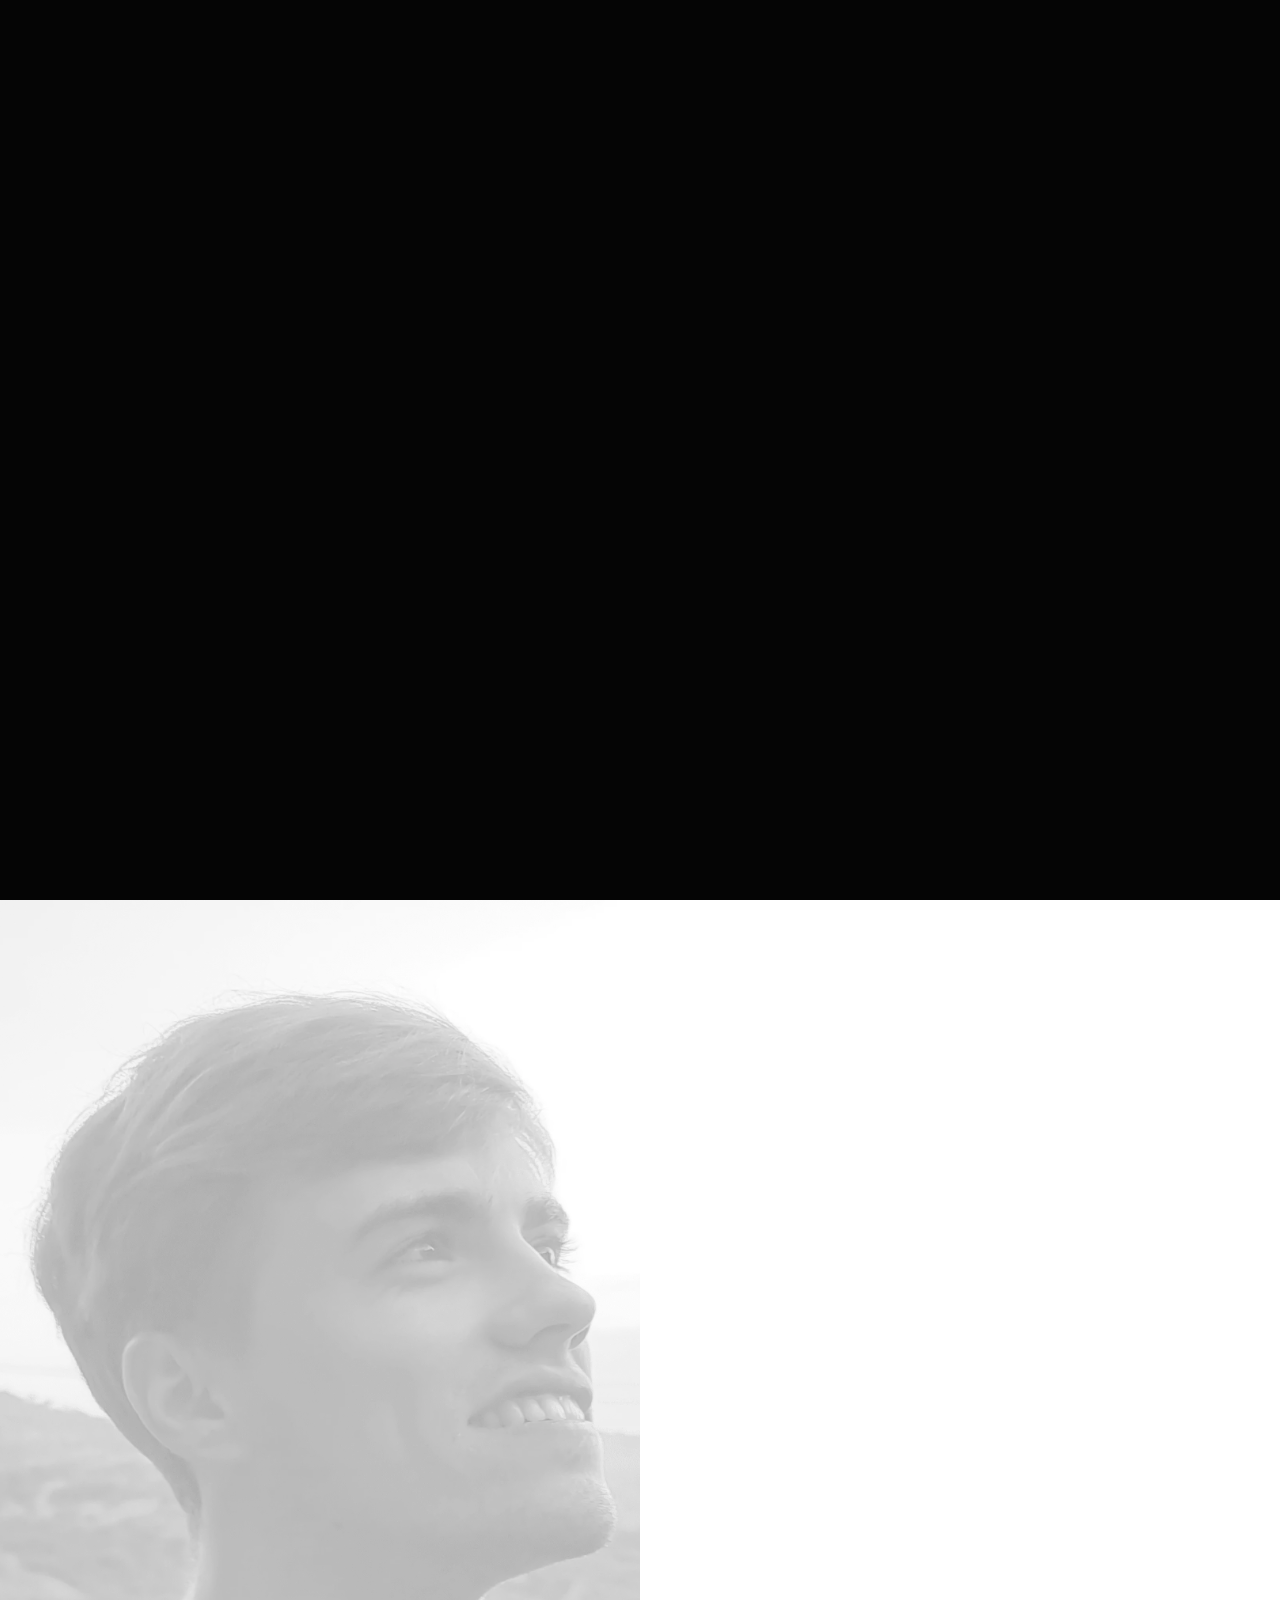
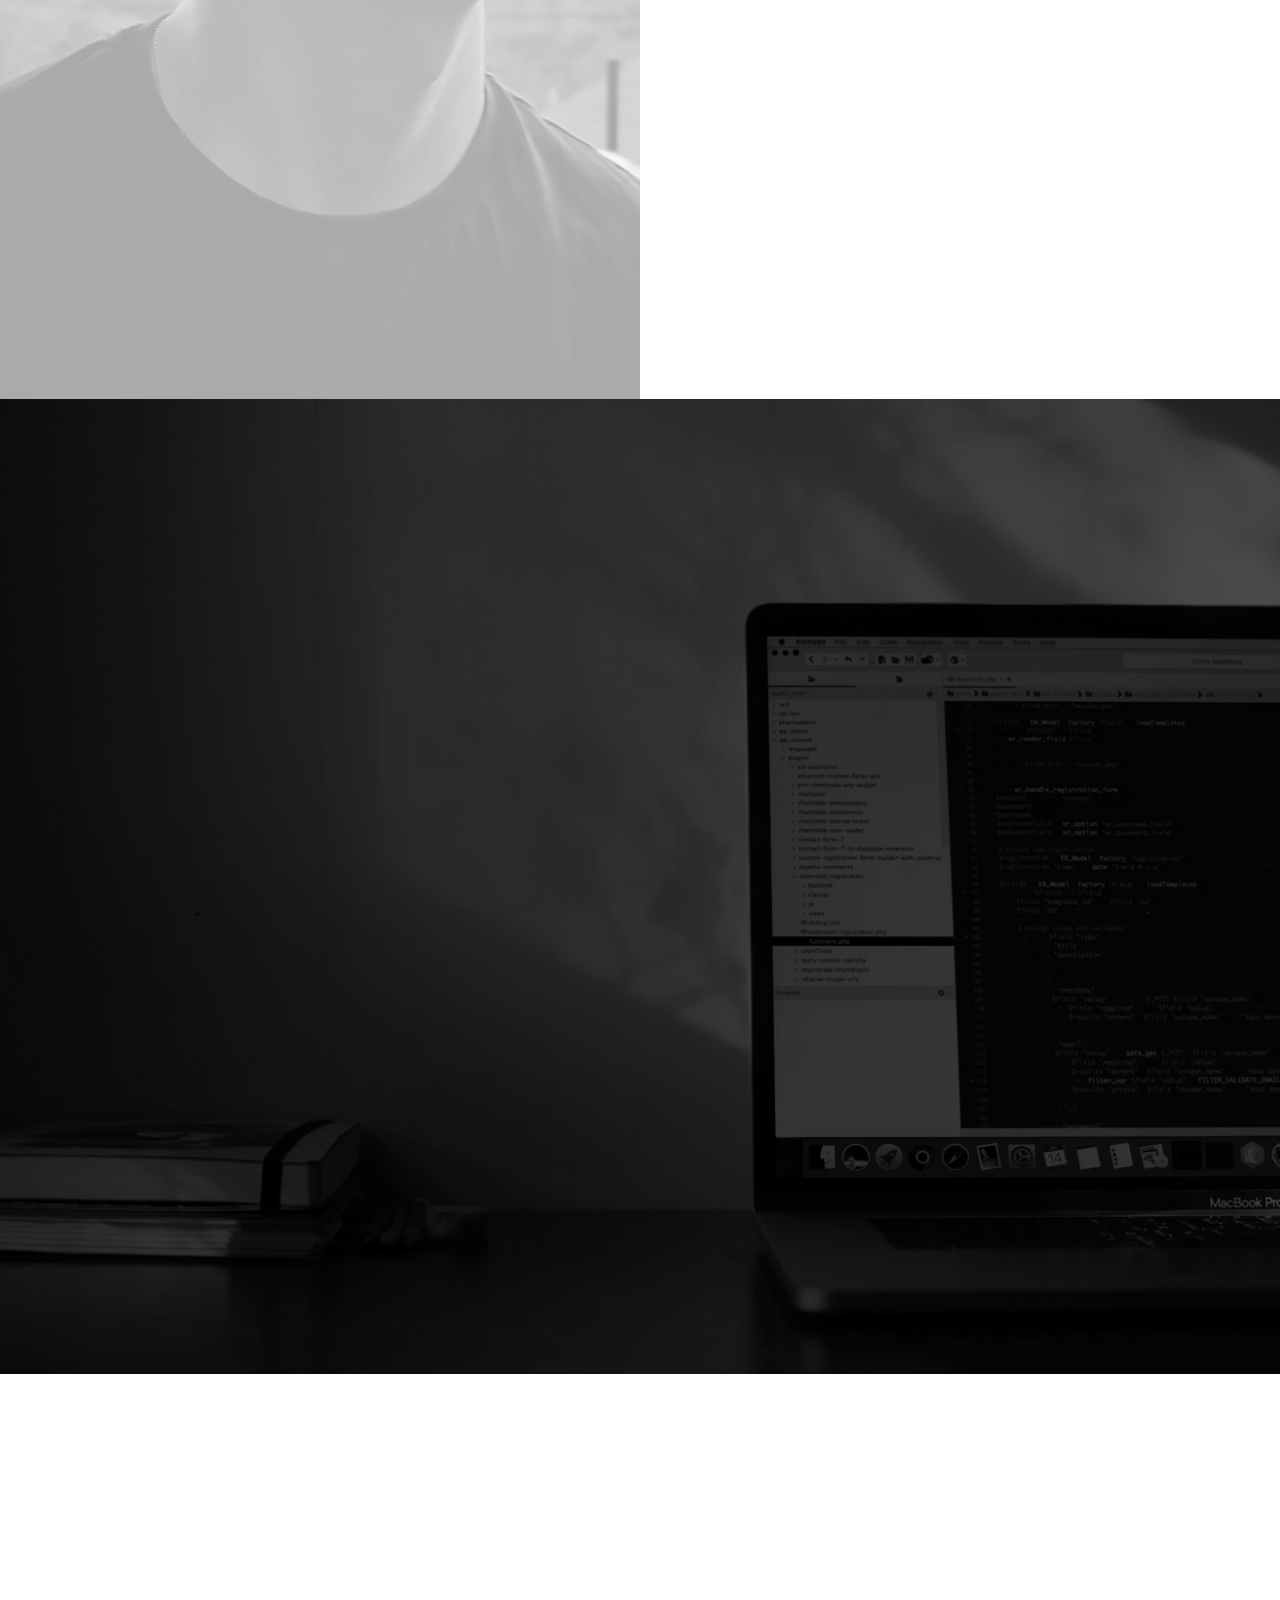
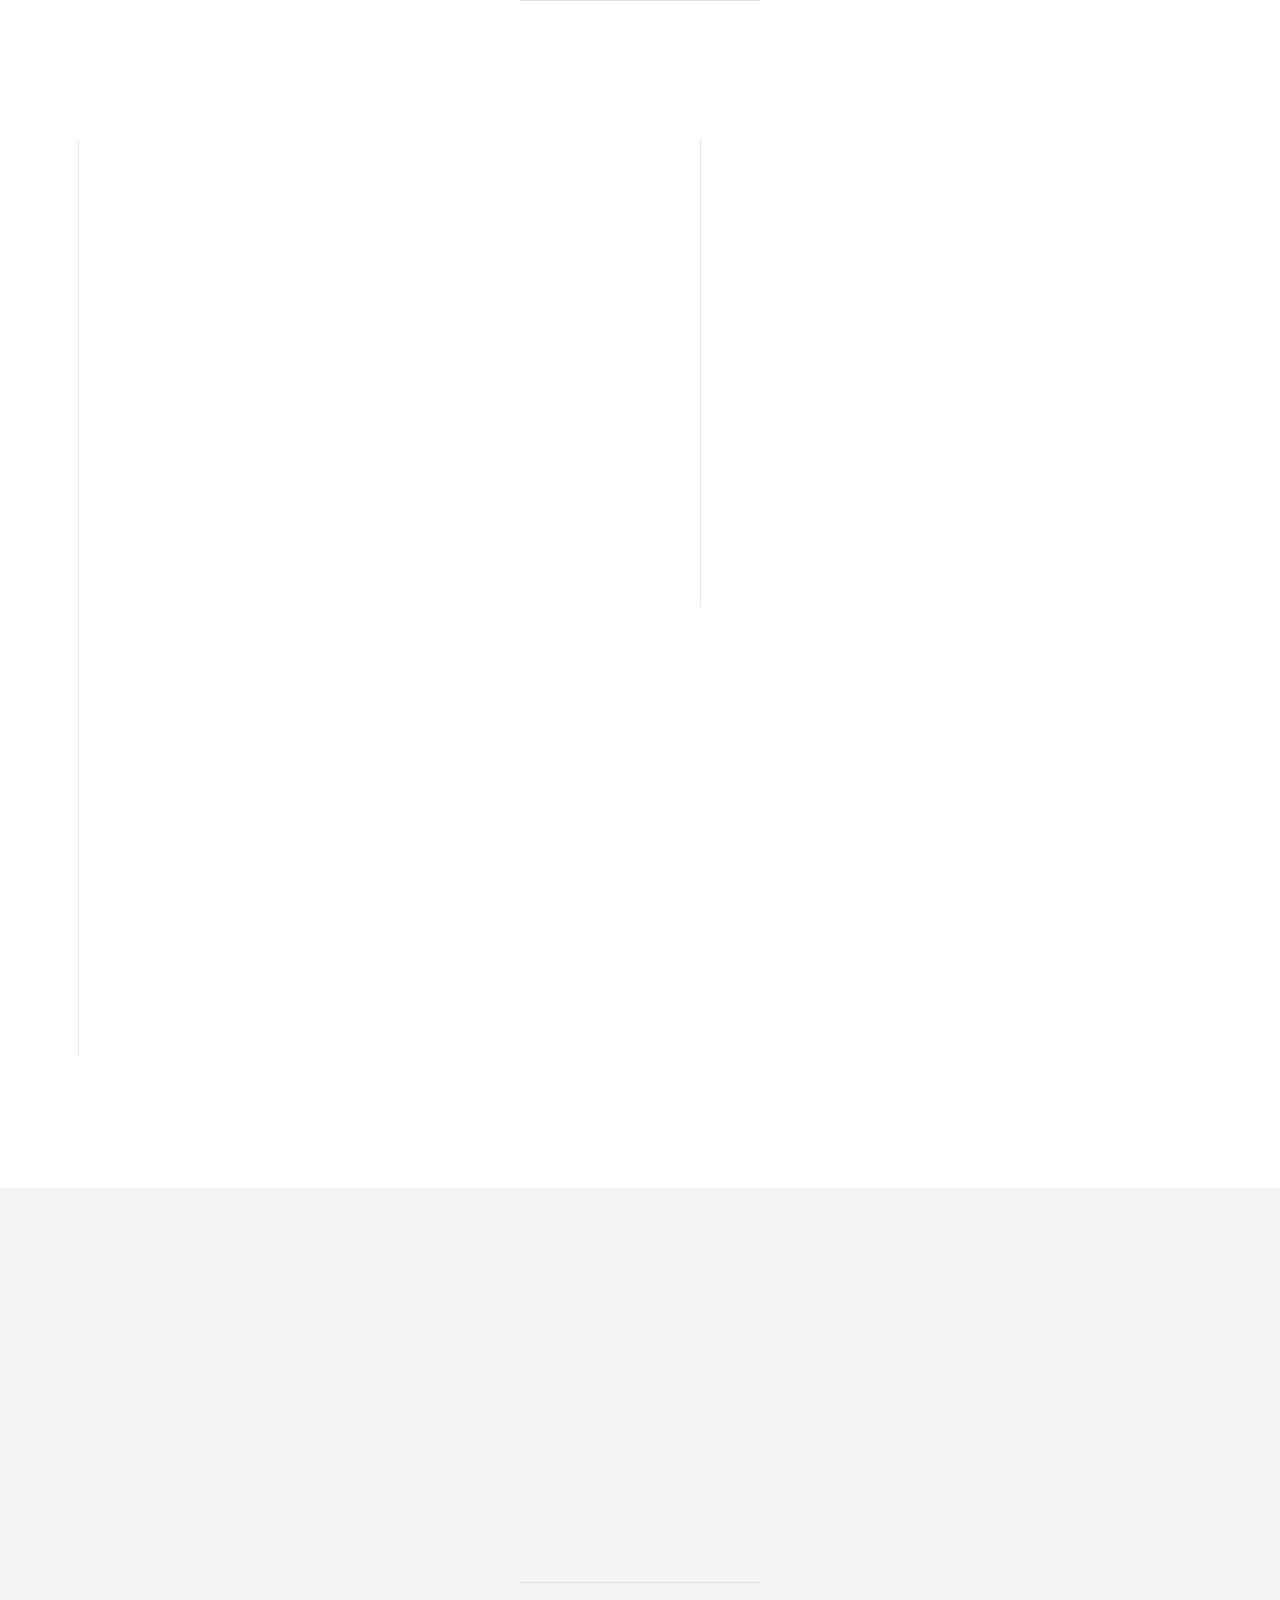
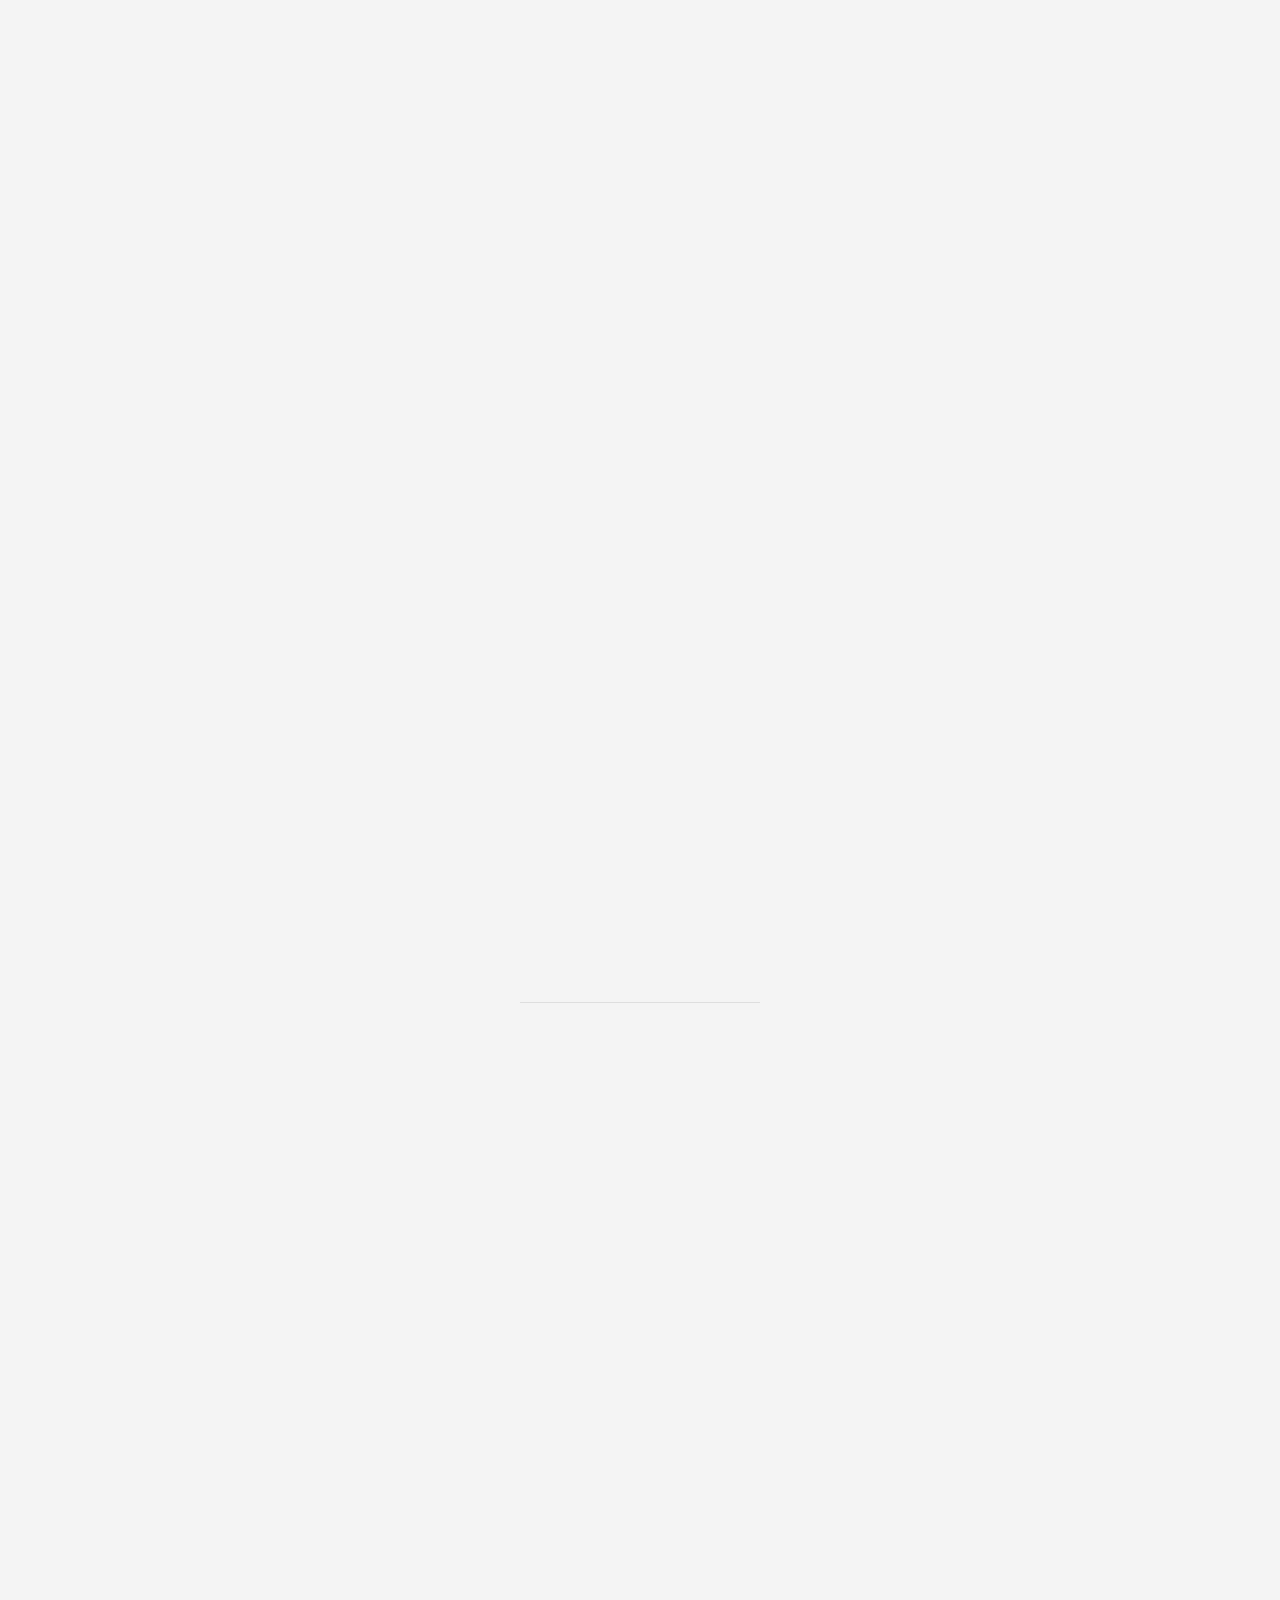
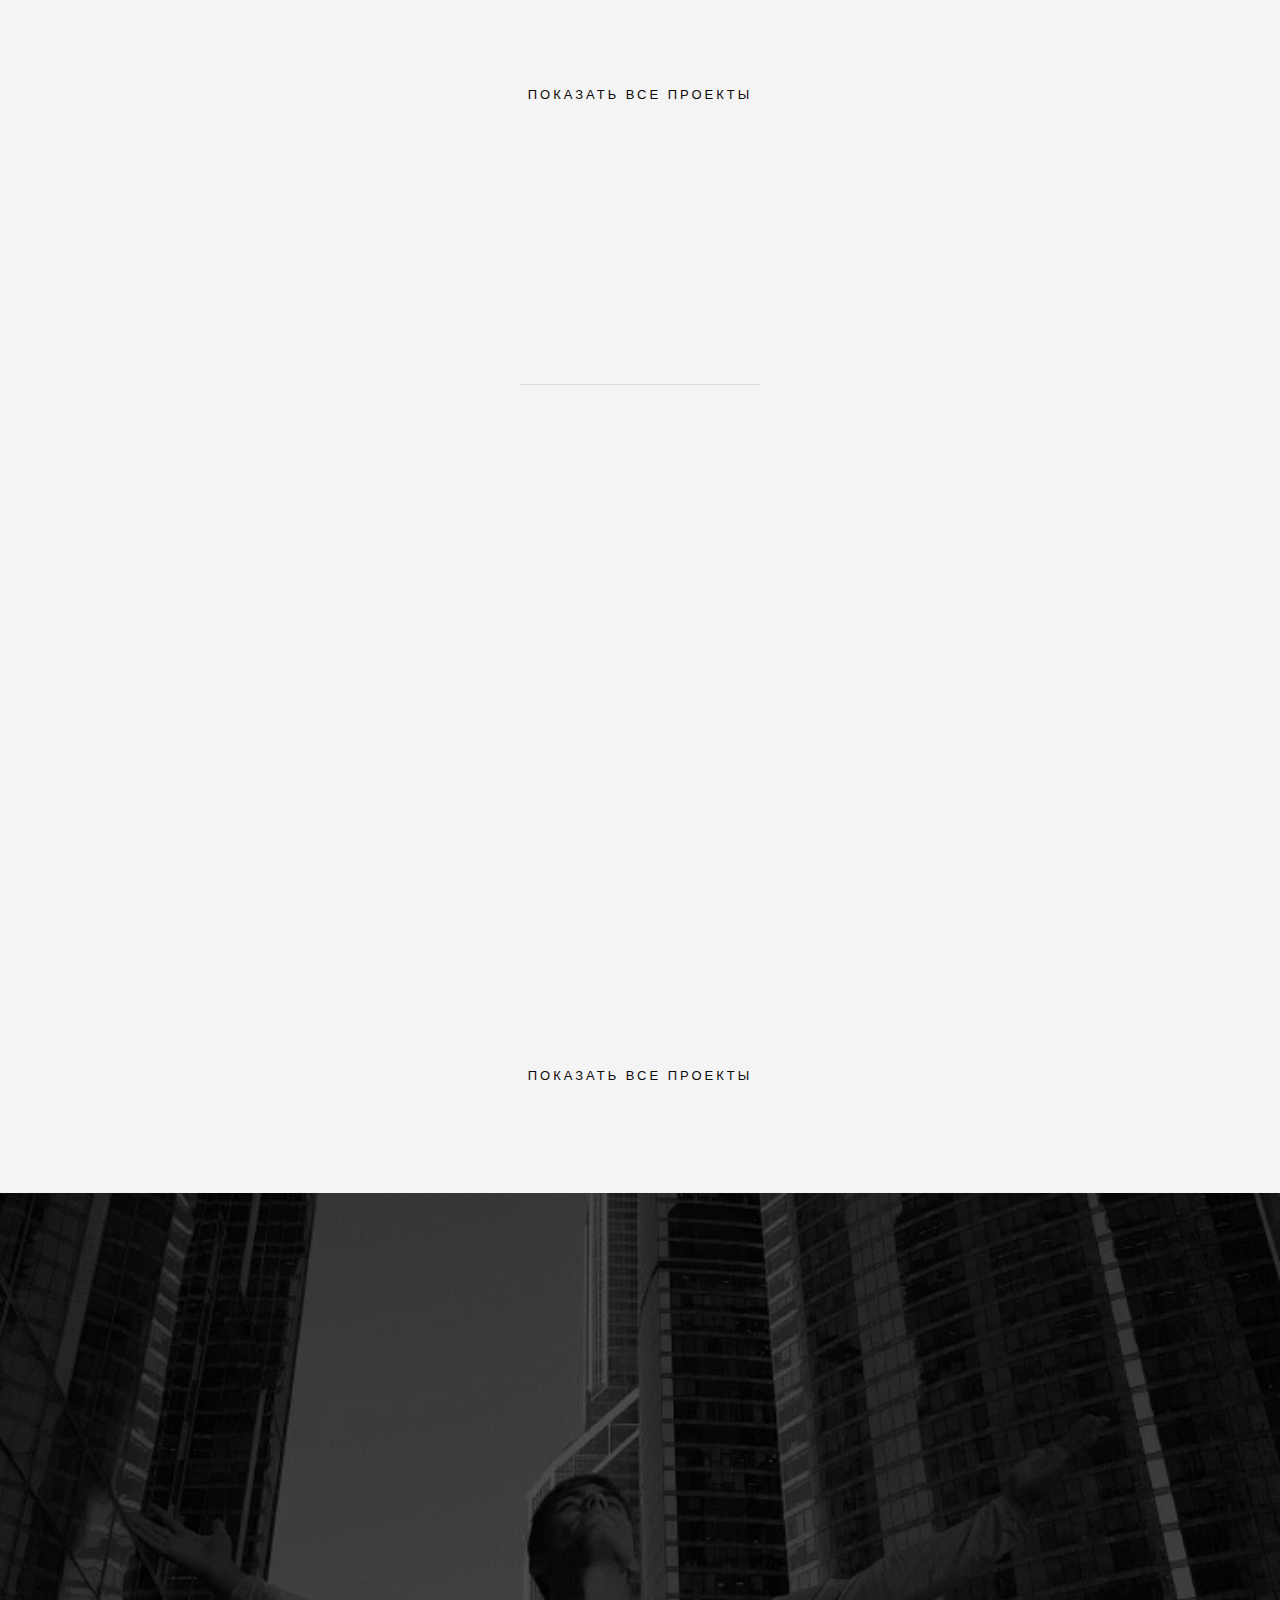
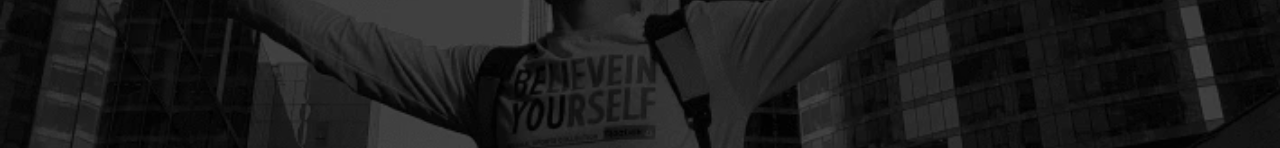
==== commit e6afa54b: "- updated info about work" ====
--- a/index.html
+++ b/index.html
@@ -342,9 +342,25 @@
                     </div>
                     <div class="timeline-content">
                         <p>
-                            Участие в частных проектах "LEXIVO", "List of Loads", "HR Portal" - веб приложения для
-                            логистики, отслеживания всех данных по перевозкам, а также данных пользователей
-                            и диспетчеров. А также одностраничные и многостраничные сайты для различных компаний.
+                            Разработка веб приложения в сфере логистики, строительства и других сферах.
+                            Создание одностраничных и многостраничных сайтов для различных компаний.
+                        </p>
+                    </div>
+                </div>
+
+                <div class="timeline-block animate-this">
+                    <div class="timeline-ico">
+                        <i class="fa fa-briefcase"></i>
+                    </div>
+                    <div class="timeline-header">
+                        <p class="timeframe">Май 2022 - Настоящее время</p>
+                        <h3>IT Step</h3>
+                        <h4>Преподаватель</h4>
+                    </div>
+                    <div class="timeline-content">
+                        <p>
+                            Преподаю курс по Веб-разработке и провожу мастер-классы.
+                            Написал и доработал программу по курсу.
                         </p>
                     </div>
                 </div>
@@ -360,9 +376,9 @@
                     </div>
                     <div class="timeline-desc">
                         <p>
-                            Участие в государственном проекте "Фабрика проектов" - помощь молодым предпринимателям,
-                            которые могут оставить заявку; ERP.MIFT.UZ - приём заявок от
-                            пользователей и всех заключенных контрактов фирм по их ИНН.
+                            Участие в государственном проекте "Фабрика проектов" - помощь молодым предпринимателям.
+                            Написание отдельных модулей для проекта, дизайн и адаптация сайтов, Wordpress,
+                            составление технических заданий.
                         </p>
                     </div>
                 </div>
@@ -373,13 +389,14 @@
                     </div>
                     <div class="timeline-header">
                         <p class="timeframe">Февраль 2020 - Май 2020</p>
-                        <h3>UzOnline</h3>
+                        <h3>UZTELECOM</h3>
                         <h4>PHP-разработчик</h4>
                     </div>
                     <div class="timeline-content">
                         <p>
-                            Работа в частном проекте "Medical Booking" – онлайн-запись на приём в больницу или
-                            частную клинику.
+                            Участие в частном проекте "Medical Booking" – онлайн-запись на приём к врачу.
+                            Написание отдельных модулей для проекта и составление архитектуры для
+                            проекта (база-данных).
                         </p>
                     </div>
                 </div>
--- a/css/main.css
+++ b/css/main.css
@@ -1139,13 +1139,7 @@
     transition: all 0.3s ease-in-out;
 }
 
-#header-menu-trigger.opaque {
-    background-color: #000000;
-}
-
-#header-menu-trigger.opaque .header-menu-text {
-    background-color: #000000;
-}
+
 
 #header-menu-trigger:hover,
 #header-menu-trigger:focus {
@@ -1170,7 +1164,7 @@
     display: block;
     height: 2px;
     width: 24px;
-    background-color: #FFFFFF;
+    background-color: #888;
     position: absolute;
     top: 50%;
     right: 9px;
@@ -1299,7 +1293,6 @@
     height: 30px;
     width: 30px;
     border-radius: 3px;
-    background-color: rgba(0, 0, 0, 0.3);
     position: absolute;
     top: 36px;
     right: 30px;
@@ -2516,6 +2509,13 @@
         background-position: 70%;
     }
 
+    .bricks-wrapper .item-wrap .item-text .folio-types {
+        font-size: 0.8rem;
+    }
+
+    .bricks-wrapper .item-wrap .item-text .folio-title {
+        font-size: 1.4rem;
+    }
 }
 
 
@@ -2909,7 +2909,6 @@
     width: 42px;
     line-height: 63px;
     text-align: center;
-    background-color: #000000;
     color: #888;
     text-transform: uppercase;
     -moz-transition: all 0.3s ease-in-out;
@@ -2921,17 +2920,6 @@
 #go-top a i {
     font-size: 21px;
     line-height: inherit;
-}
-
-#go-top a:visited {
-    background: #000000;
-    color: #888;
-}
-
-#go-top a:hover,
-#go-top a:focus {
-    background: #000000;
-    color: #FFFFFF;
 }
 
 /* -------------------------------------------------------------------
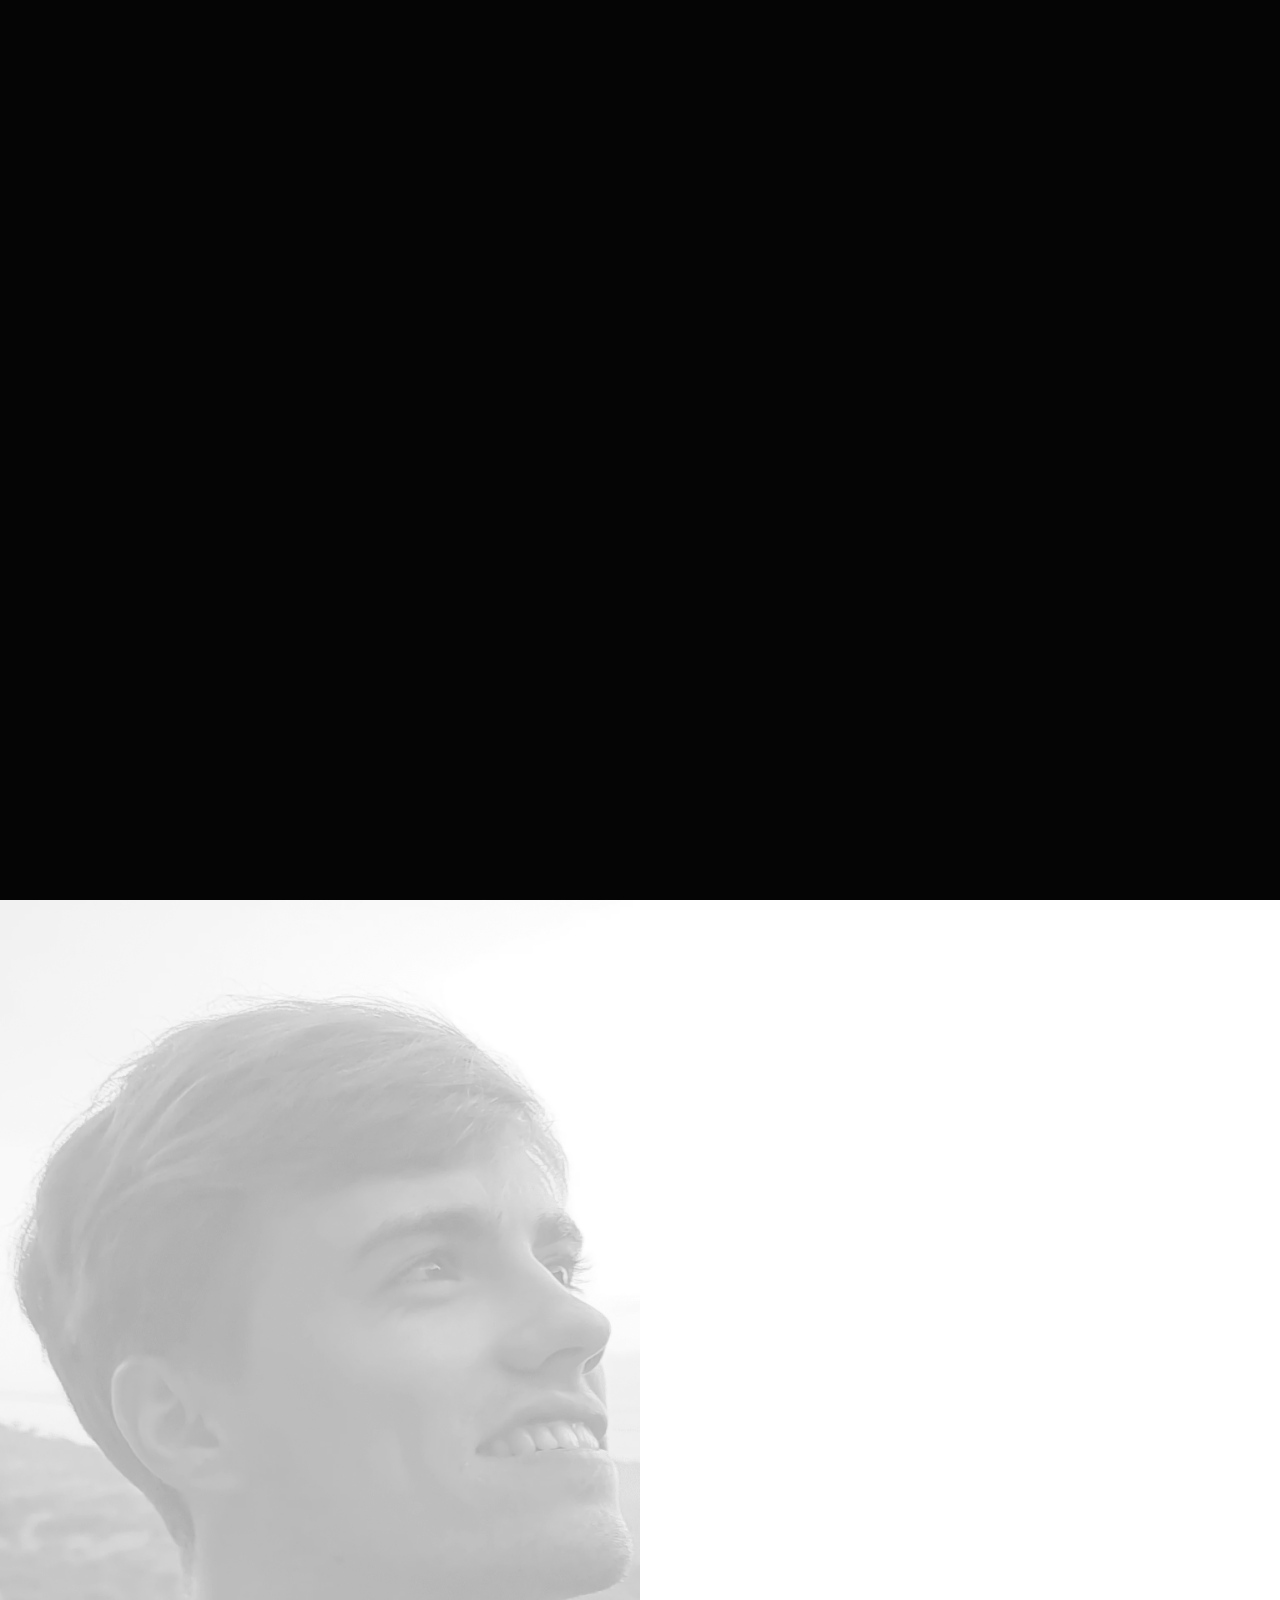
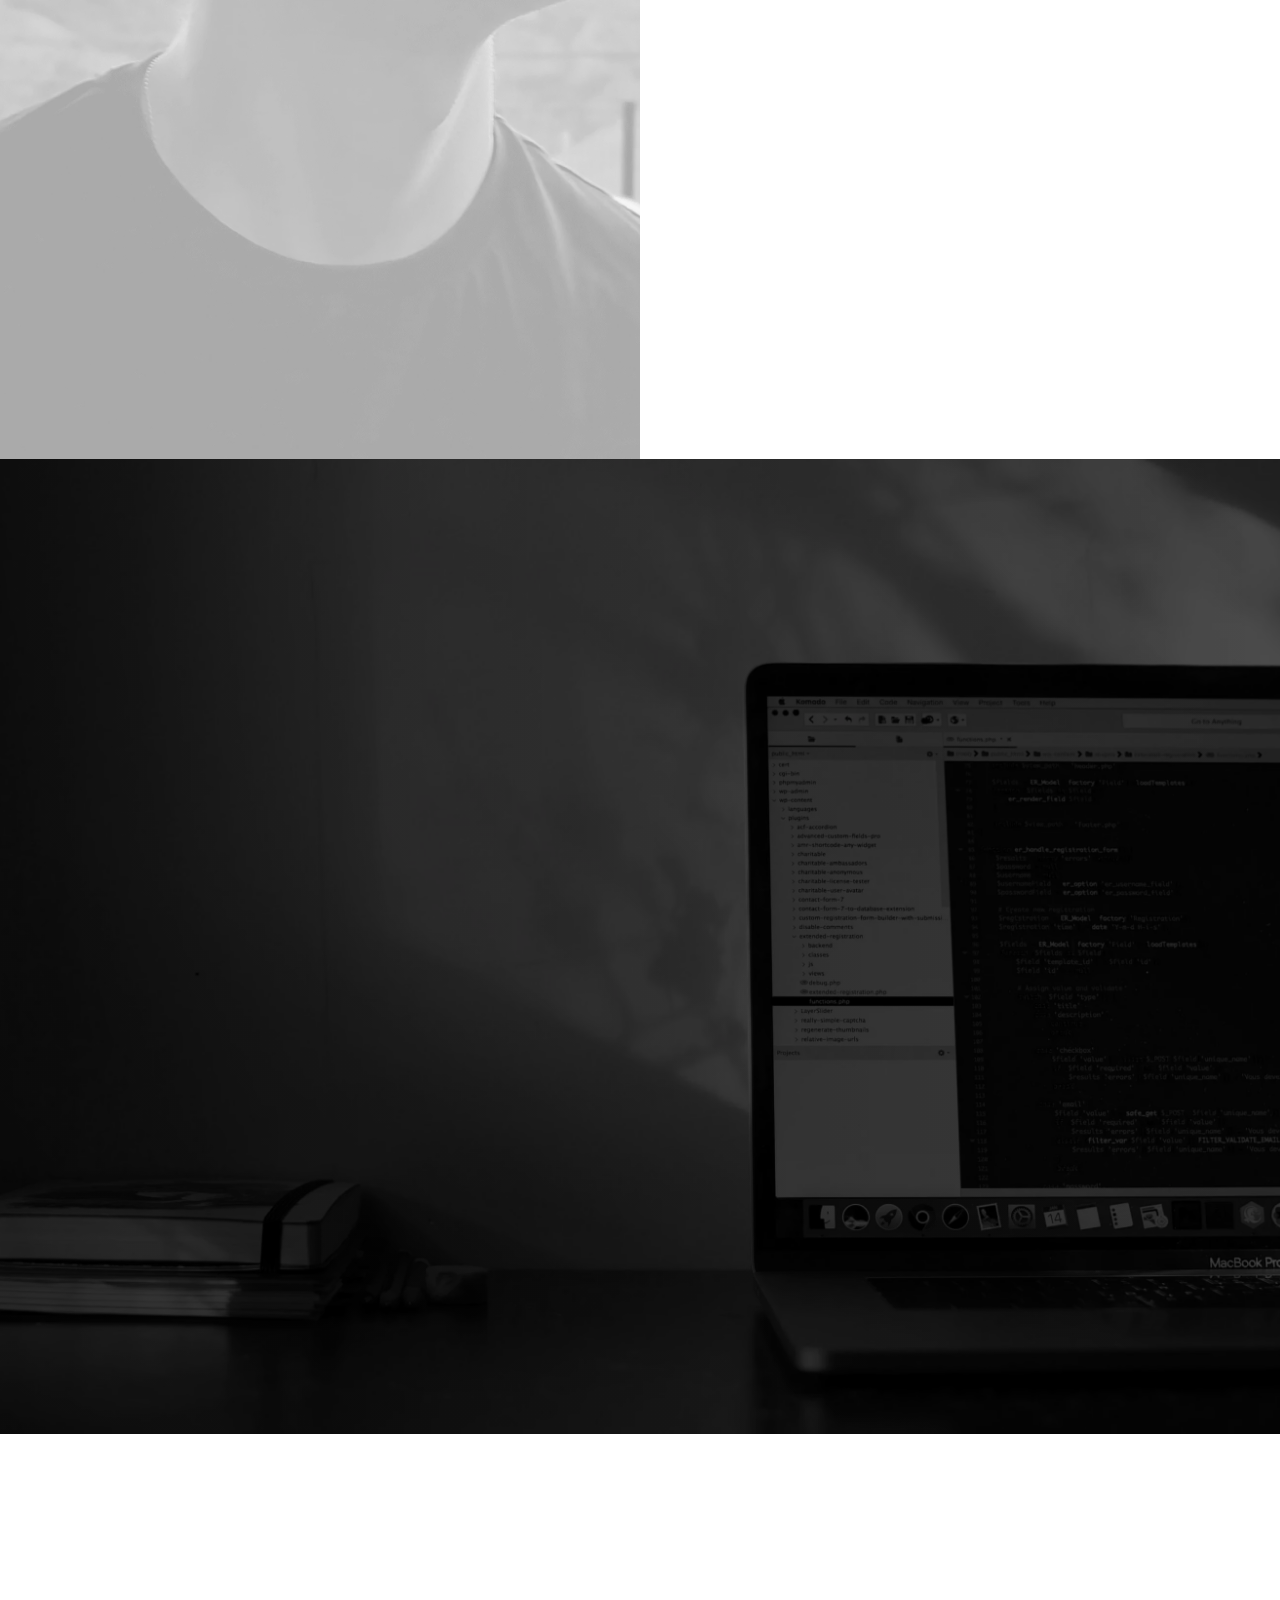
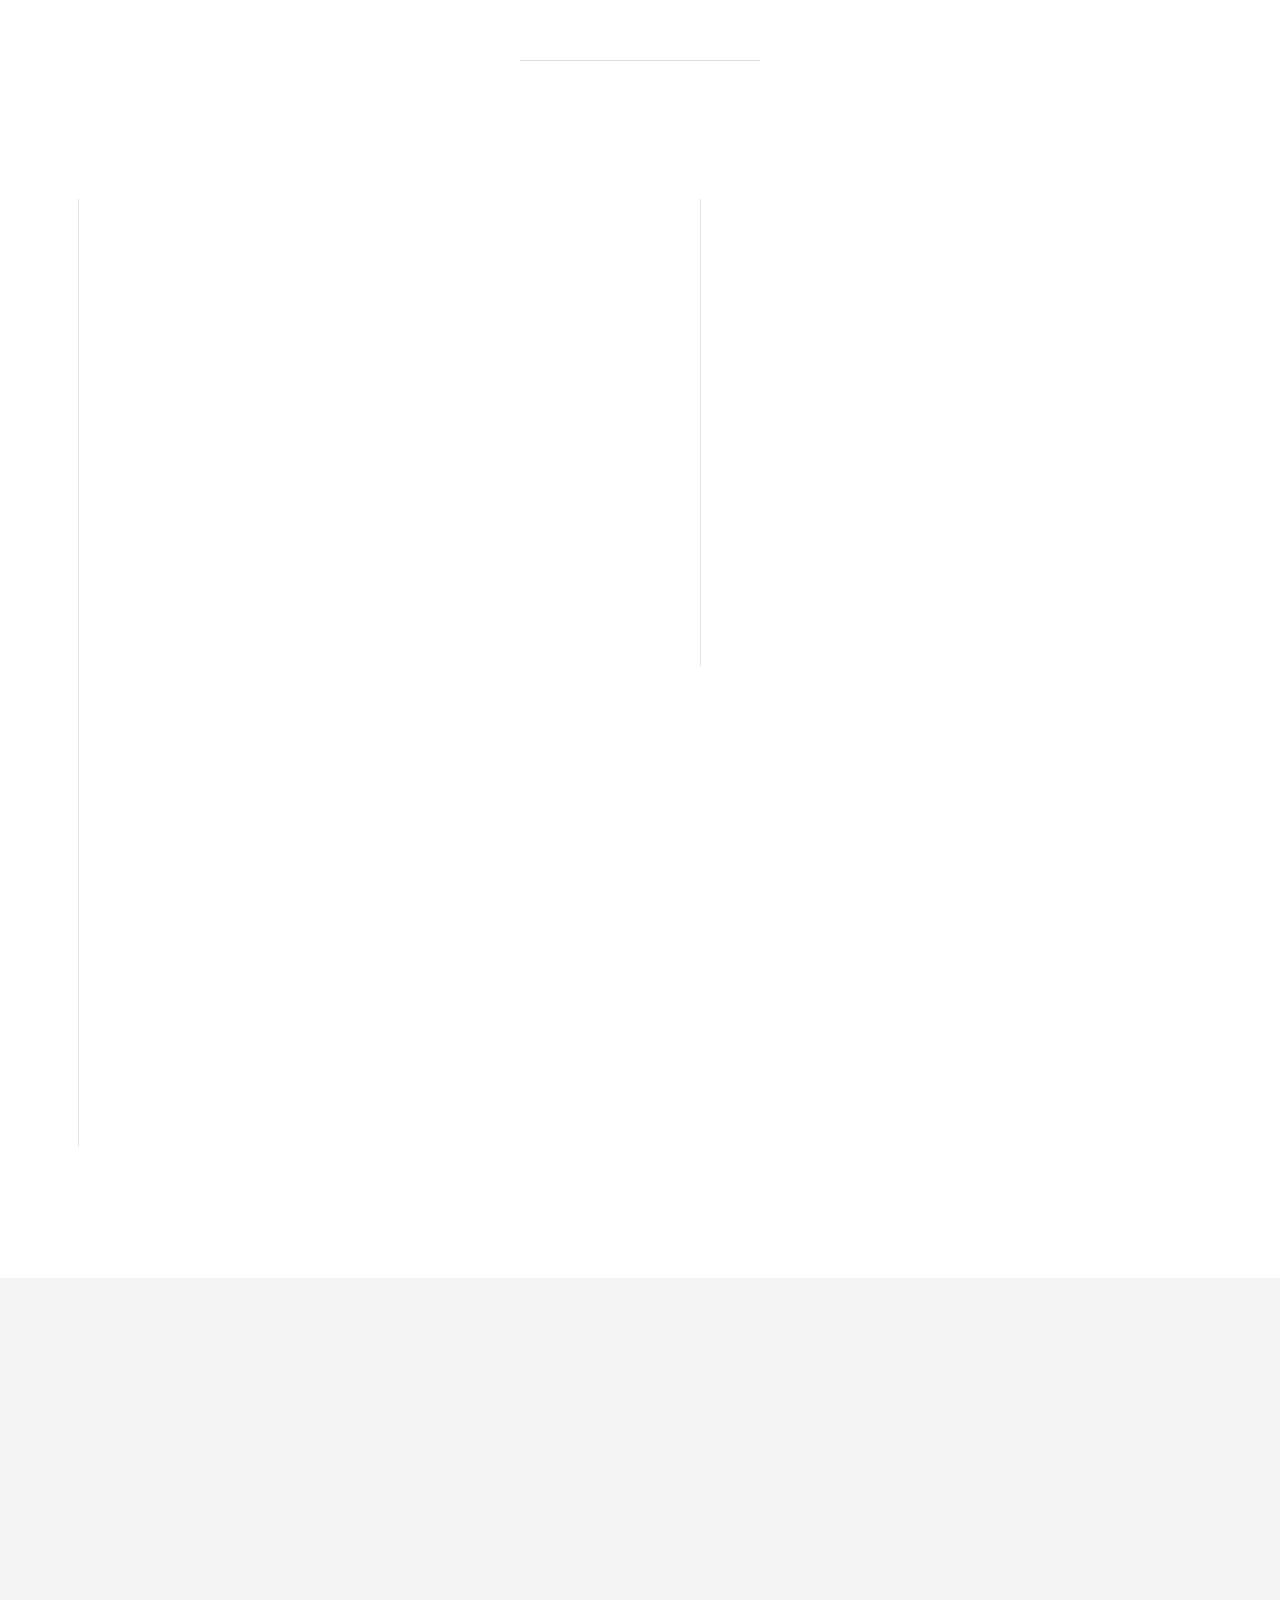
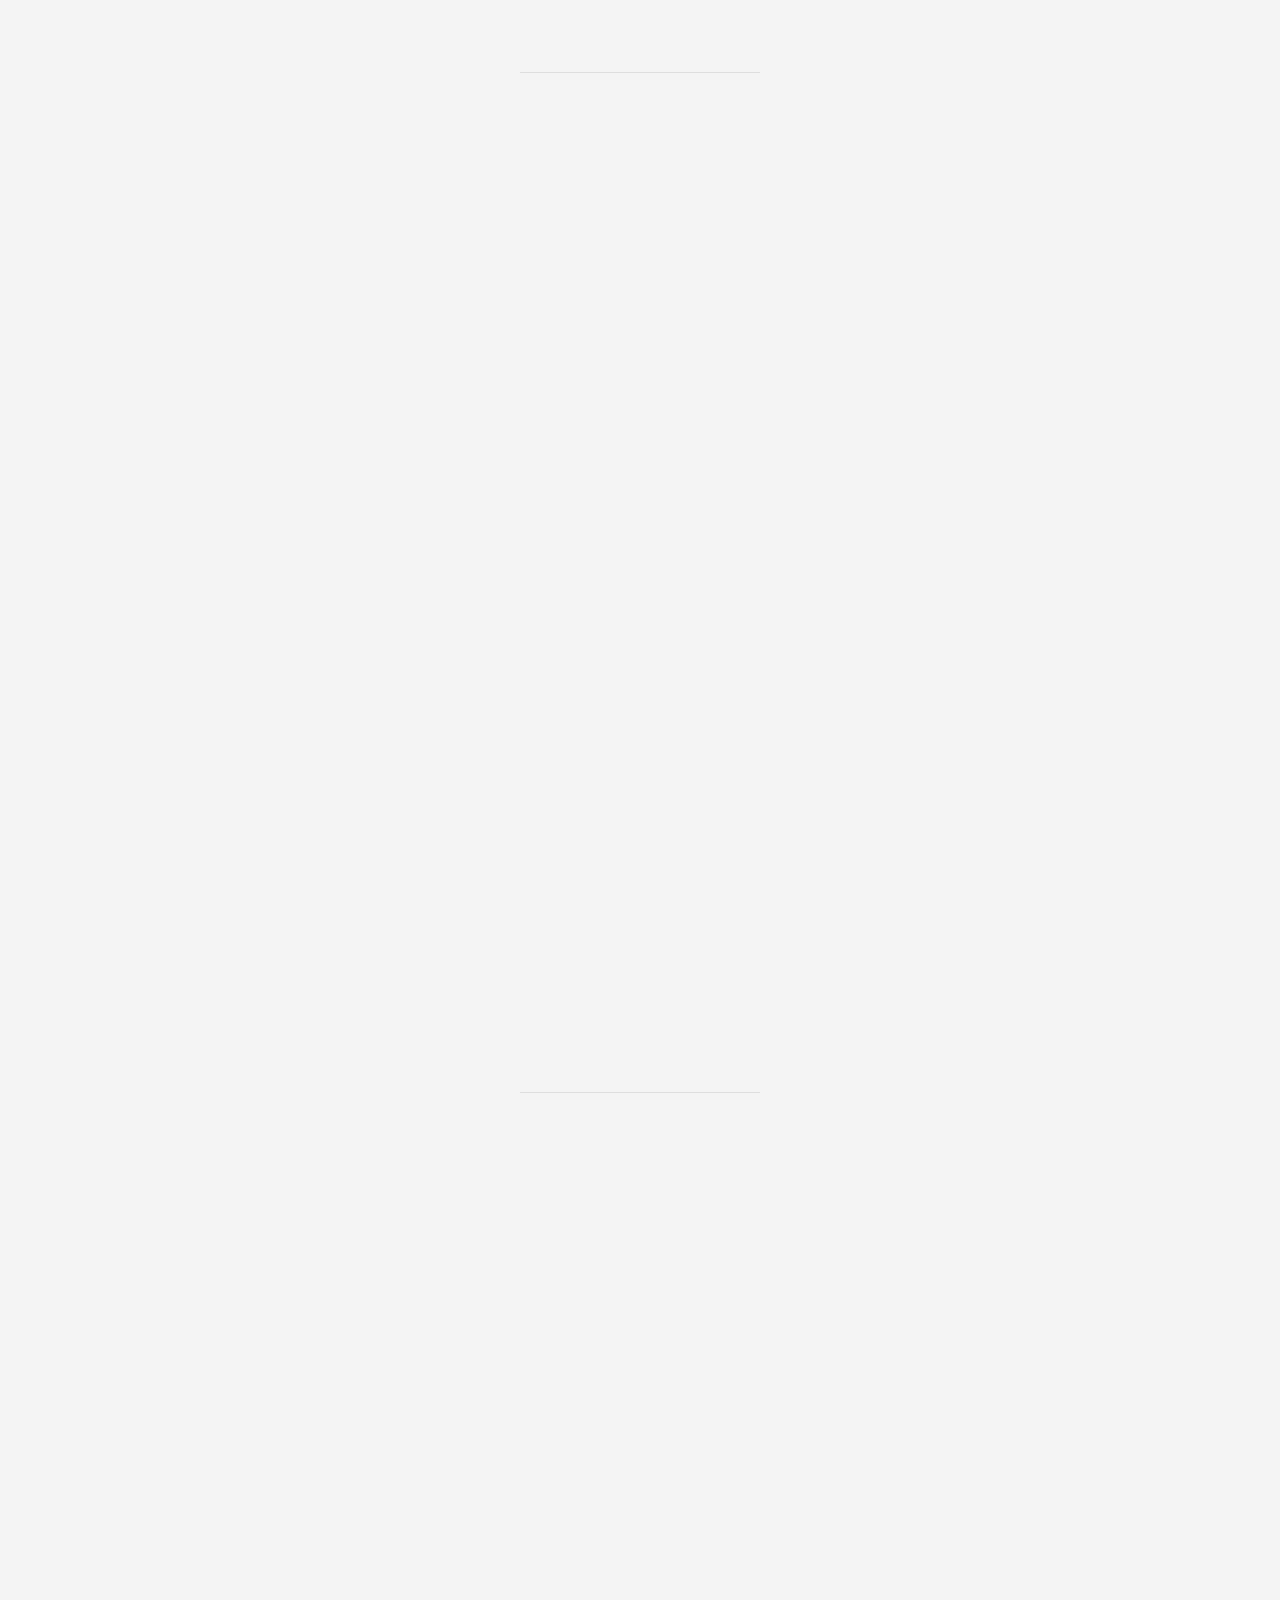
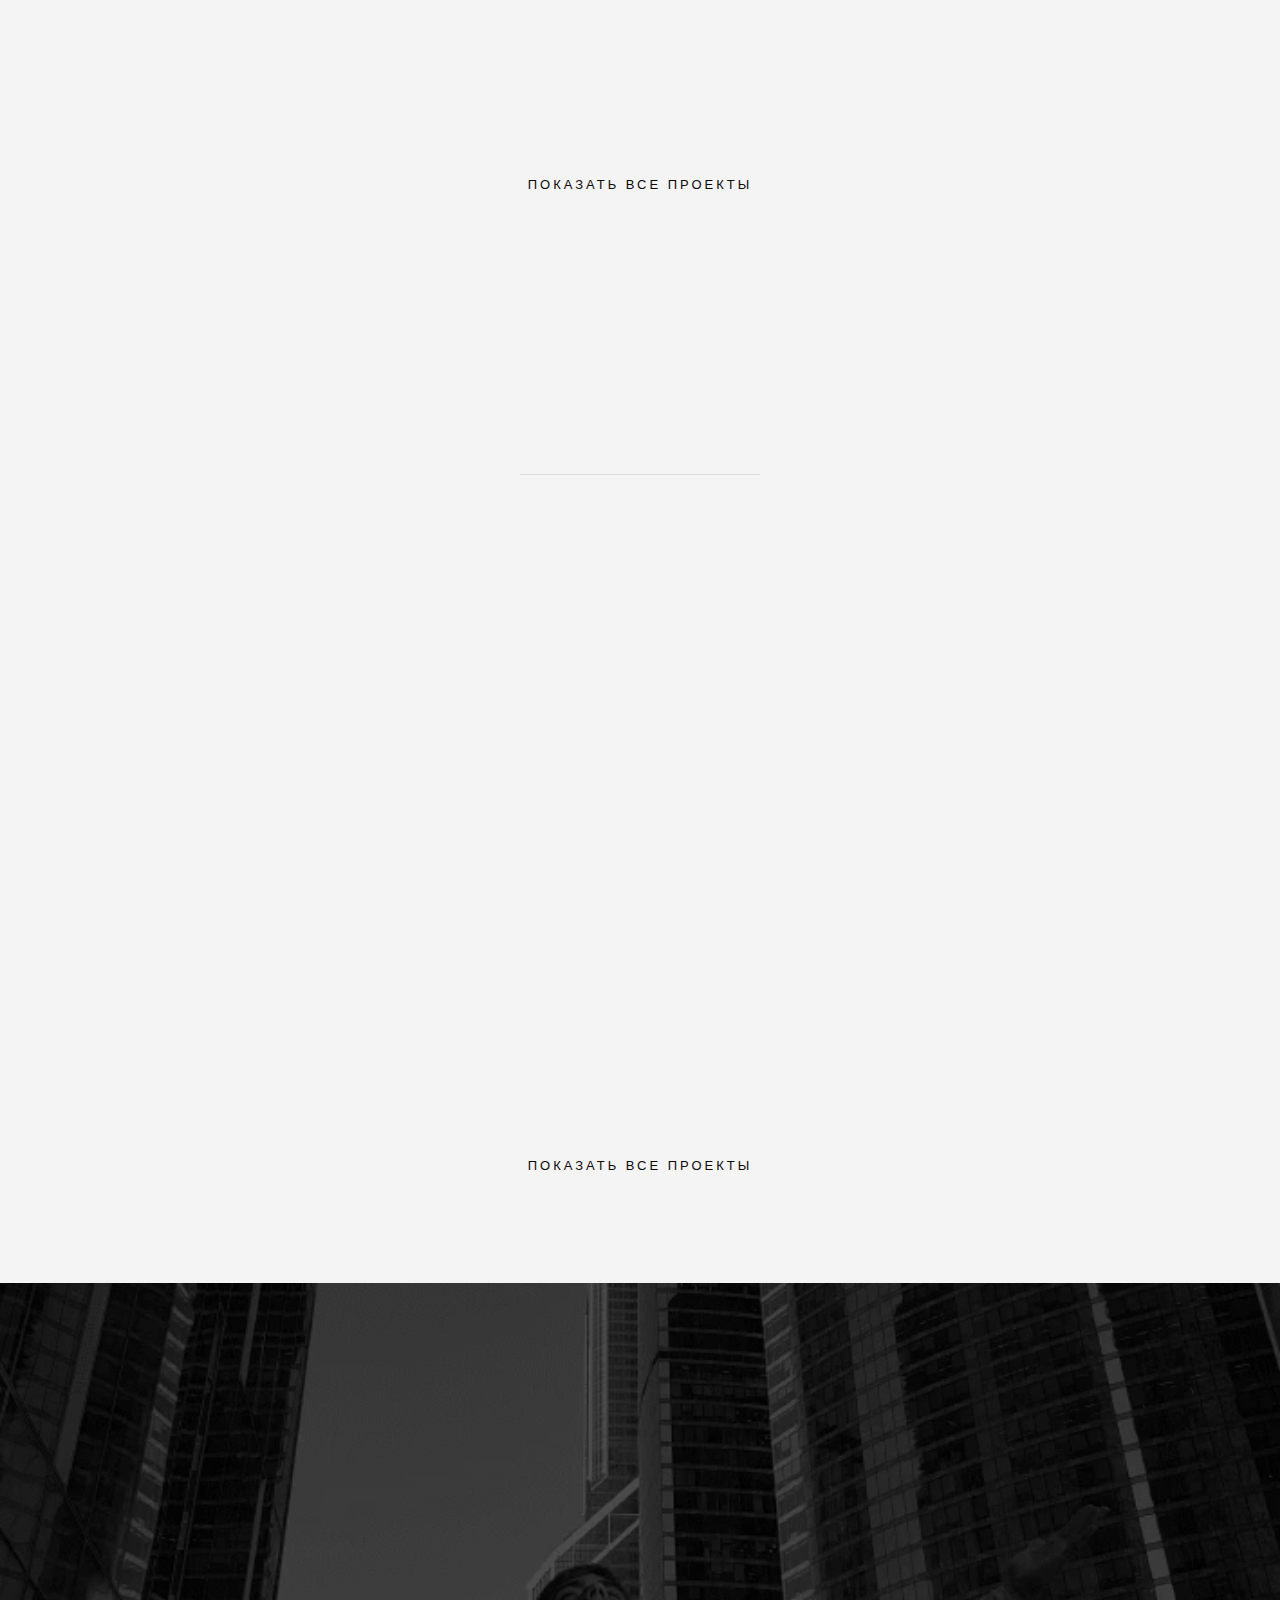
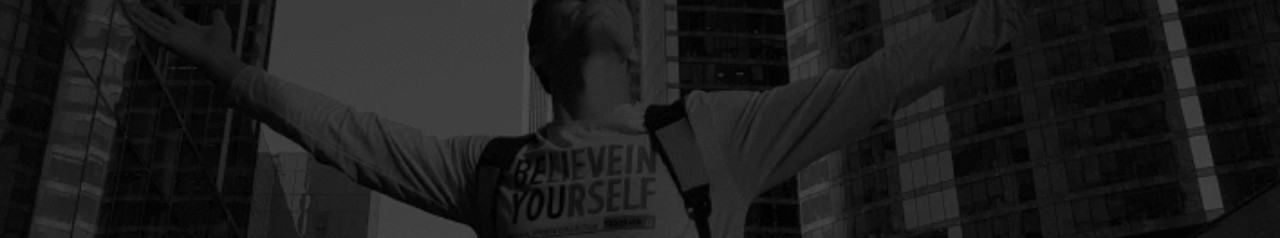
==== commit cac58d23: "- updated text" ====
--- a/index.html
+++ b/index.html
@@ -165,7 +165,7 @@
 
             <p class="animate-this">
                 <button class="showMysites">
-                    <a class="showLink" href="./files/Summary.docx" download>
+                    <a class="showLink" href="./files/Summary.doc" download>
                         Скачать резюме
                     </a>
                 </button>
@@ -353,7 +353,7 @@
                         <i class="fa fa-briefcase"></i>
                     </div>
                     <div class="timeline-header">
-                        <p class="timeframe">Май 2022 - Настоящее время</p>
+                        <p class="timeframe">Май 2022 - Февраль 2024</p>
                         <h3>IT Step</h3>
                         <h4>Преподаватель</h4>
                     </div>
--- a/css/main.css
+++ b/css/main.css
@@ -32,7 +32,7 @@
 
 body {
     background: #050505;
-    font-family: "Roboto", serif;
+    font-family: sans-serif;
     font-size: 1.6rem;
     line-height: 3rem;
     color: #353535;
@@ -72,7 +72,7 @@
 .h04,
 .h05,
 .h06 {
-    font-family: "Roboto", serif;
+    font-family: sans-serif;
     color: #151515;
     font-style: normal;
     text-rendering: optimizeLegibility;
@@ -148,7 +148,7 @@
 }
 
 p.lead {
-    font-family: "Roboto", serif;
+    font-family: sans-serif;
     font-size: 2rem;
     line-height: 1.8;
     color: #4f4f4f;
@@ -173,12 +173,12 @@
 
 em,
 i {
-    font-family: "Roboto", serif;
+    font-family: sans-serif;
 }
 
 strong,
 b {
-    font-family: "Roboto", serif;
+    font-family: sans-serif;
 }
 
 small {
@@ -198,14 +198,14 @@
     line-height: 0;
     margin: 0;
     color: rgba(0, 0, 0, 0.3);
-    font-family: 'Roboto', sans-serif;
+    font-family: sans-serif;
     position: absolute;
     top: 3.6rem;
     left: 0;
 }
 
 blockquote p {
-    font-family: "Roboto", serif;
+    font-family: sans-serif;
     font-style: italic;
     padding: 0;
     font-size: 1.9rem;
@@ -230,7 +230,7 @@
 }
 
 abbr {
-    font-family: "Roboto", serif;
+    font-family: sans-serif;
     font-variant: small-caps;
     text-transform: lowercase;
     letter-spacing: .05rem;
@@ -242,7 +242,7 @@
 samp,
 code,
 pre {
-    font-family: "Roboto", serif;
+    font-family: sans-serif;
 }
 
 pre {
@@ -433,7 +433,7 @@
     border-width: 0;
     width: 100%;
     max-width: 100%;
-    font-family: "Roboto", serif;
+    font-family: sans-serif;
 }
 
 th,
@@ -445,7 +445,7 @@
 
 th {
     color: #151515;
-    font-family: "Roboto", sans-serif;
+    font-family: sans-serif;
 }
 
 td {
@@ -617,7 +617,7 @@
 input[type="reset"],
 input[type="button"] {
     display: inline-block;
-    font-family: "Roboto", sans-serif;
+    font-family: sans-serif;
     font-size: 1.4rem;
     text-transform: uppercase;
     letter-spacing: .3rem;
@@ -741,7 +741,7 @@
     position: relative;
     margin-bottom: 3rem;
     border-radius: 3px;
-    font-family: "Roboto", sans-serif;
+    font-family: sans-serif;
     font-size: 1.5rem;
 }
 
@@ -783,7 +783,7 @@
     margin: 0;
     padding: 1.5rem .6rem 0 0;
     font-size: 8.4rem;
-    font-family: "Roboto", sans-serif;
+    font-family: sans-serif;
     line-height: 6rem;
     text-indent: 0;
     background: transparent;
@@ -862,7 +862,7 @@
     position: absolute;
     left: 0;
     top: -3rem;
-    font-family: "Roboto", sans-serif;
+    font-family: sans-serif;
     color: #313131;
     text-transform: uppercase;
     letter-spacing: .2rem;
@@ -881,7 +881,7 @@
     right: 0;
     top: -3.6rem;
     display: block;
-    font-family: "Roboto", sans-serif;
+    font-family: sans-serif;
     color: white;
     font-size: 1.1rem;
     line-height: 1;
@@ -992,14 +992,14 @@
 }
 
 .section-intro h1 {
-    font-family: "Roboto", serif;
+    font-family: sans-serif;
     font-size: 4.8rem;
     line-height: 1.375;
     color: #151515;
 }
 
 .section-intro h3 {
-    font-family: "Roboto", sans-serif;
+    font-family: sans-serif;
     font-size: 2rem;
     color: #575757;
     text-transform: uppercase;
@@ -1128,7 +1128,7 @@
     height: 42px;
     width: 42px;
     line-height: 42px;
-    font-family: "Roboto", sans-serif;
+    font-family: sans-serif;
     font-size: 1.4rem;
     text-transform: uppercase;
     letter-spacing: .2rem;
@@ -1195,7 +1195,7 @@
 #menu-nav-wrap {
     background: #111111;
     color: rgba(255, 255, 255, 0.25);
-    font-family: "Roboto", sans-serif;
+    font-family: sans-serif;
     font-size: 1.5rem;
     line-height: 1.6;
     padding: 3.6rem 3rem;
@@ -1229,7 +1229,7 @@
 
 #menu-nav-wrap h3 {
     color: white;
-    font-family: "Roboto", sans-serif;
+    font-family: sans-serif;
     font-size: 2rem;
     line-height: 1.5;
     margin-bottom: 1.5rem;
@@ -1421,7 +1421,7 @@
 }
 
 .home-content-tablecell h3 {
-    font-family: "Roboto", sans-serif;
+    font-family: sans-serif;
     font-size: 2.2rem;
     color: rgba(255, 255, 255, 0.35);
     text-transform: uppercase;
@@ -1430,14 +1430,14 @@
 }
 
 .home-content-tablecell h1 {
-     font-family: "Roboto", sans-serif;
+     font-family: sans-serif;
      font-size: 5.2rem;
      line-height: 1.5;
      color: #FFFFFF;
  }
 
 .home-content-tablecell h3 {
-    font-family: "Roboto", sans-serif;
+    font-family: sans-serif;
     font-size: 3.0rem;
     line-height: 1.5;
     color: #FFFFFF;
@@ -1451,7 +1451,7 @@
 
 .home-content-tablecell .home-section-links li {
     display: inline-block;
-    font-family: "Roboto", sans-serif;
+    font-family: sans-serif;
     font-size: 1.4rem;
     text-transform: uppercase;
     letter-spacing: .1rem;
@@ -1465,7 +1465,7 @@
 }
 
 .home-content-tablecell .home-section-links a {
-    font-family: "Roboto", serif;
+    font-family: sans-serif;
     font-size: 1.8rem;
     text-transform: none;
     letter-spacing: 0;
@@ -1668,7 +1668,7 @@
 }
 
 #about h3 {
-    font-family: "Roboto", sans-serif;
+    font-family: sans-serif;
     font-size: 1.6rem;
     color: #4C2405;
     text-transform: uppercase;
@@ -1677,7 +1677,7 @@
 }
 
 #about h1 {
-    font-family: "Roboto", serif;
+    font-family: sans-serif;
     font-size: 3.3rem;
     line-height: 1.455;
 }
@@ -2099,7 +2099,7 @@
 }
 
 #credentials .timeline-header .timeframe {
-    font-family: "Roboto", sans-serif;
+    font-family: sans-serif;
     font-size: 1.6rem;
     color: #757575;
     margin-bottom: 0;
@@ -2349,7 +2349,7 @@
 }
 
 .bricks-wrapper .item-wrap .item-text .folio-types {
-    font-family: "Roboto", sans-serif;
+    font-family: sans-serif;
     font-size: 1.2rem;
     text-transform: uppercase;
     letter-spacing: .1rem;
@@ -2450,13 +2450,13 @@
 
 .lg-sub-html h4 {
     color: #FFFFFF;
-    font-family: "Roboto", sans-serif;
+    font-family: sans-serif;
     font-size: 1.8rem;
     line-height: 1.333;
 }
 
 .lg-sub-html p {
-    font-family: "Roboto", sans-serif;
+    font-family: sans-serif;
     font-size: 1.3rem;
     line-height: 2.4rem;
     margin: .6rem 0 0;
@@ -2473,7 +2473,7 @@
 }
 
 #lg-counter {
-    font-family: "Roboto", sans-serif;
+    font-family: sans-serif;
 }
 
 /* -------------------------------------------------------------------
@@ -2624,7 +2624,7 @@
 }
 
 #contact form .form-field label {
-    font-family: "Roboto", sans-serif;
+    font-family: sans-serif;
     font-size: 1.1rem;
     line-height: 2.4rem;
     position: absolute;
@@ -2737,7 +2737,7 @@
 
 #submit-loader .text-loader {
     display: none;
-    font-family: "Roboto", sans-serif;
+    font-family: sans-serif;
     color: #FFFFFF;
     letter-spacing: .2rem;
     text-transform: uppercase;
@@ -2753,7 +2753,7 @@
 
 .contact-info {
     margin: 4.8rem auto 0;
-    font-family: "Roboto", sans-serif;
+    font-family: sans-serif;
     font-size: 1.6rem;
     text-align: center;
     position: relative;
@@ -2857,7 +2857,7 @@
     padding-top: 4.2rem;
     padding-bottom: 4.2rem;
     text-align: center;
-    font-family: "Roboto", sans-serif;
+    font-family: sans-serif;
     font-size: 1.6rem;
     position: relative;
 }
@@ -2873,7 +2873,7 @@
     display: inline-block;
     padding-left: 0;
     margin: 0 8px 1.5rem 8px;
-    font-family: "Roboto", sans-serif;
+    font-family: sans-serif;
     font-size: 1.8rem;
 }
 
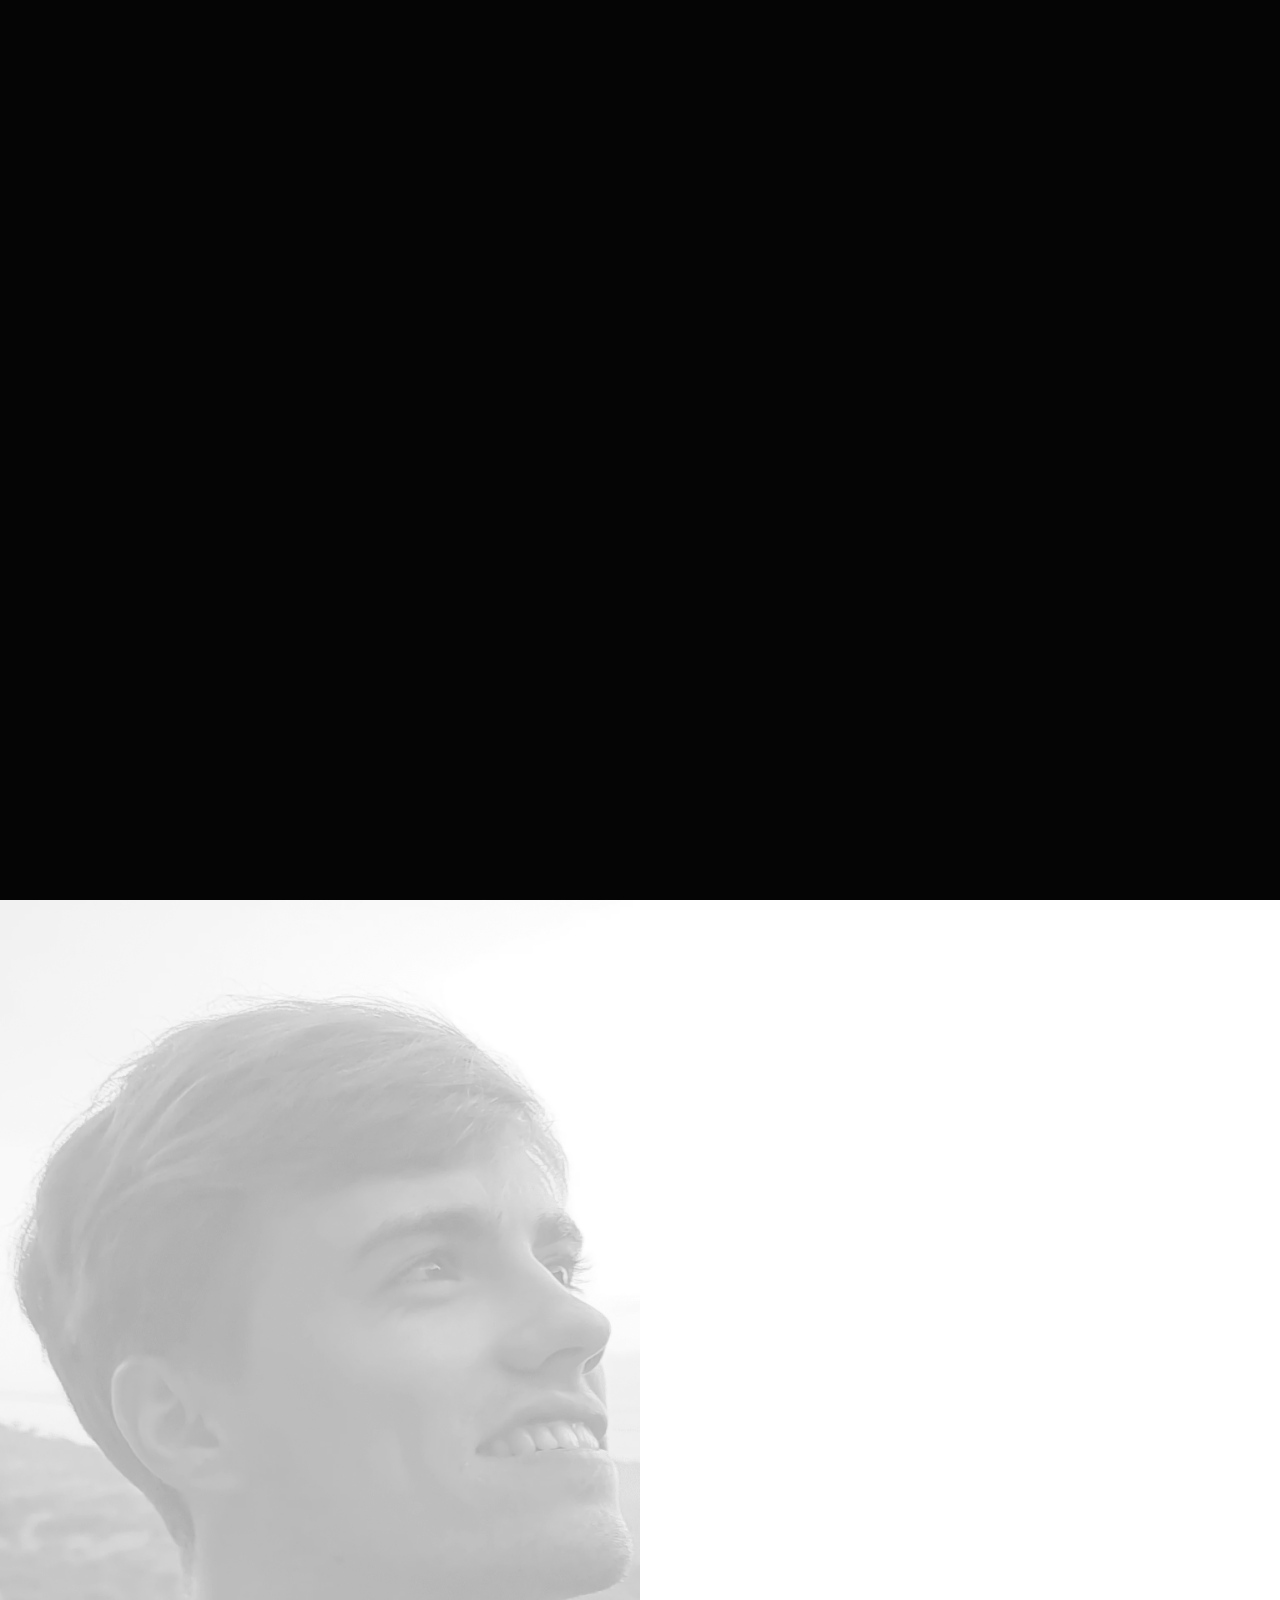
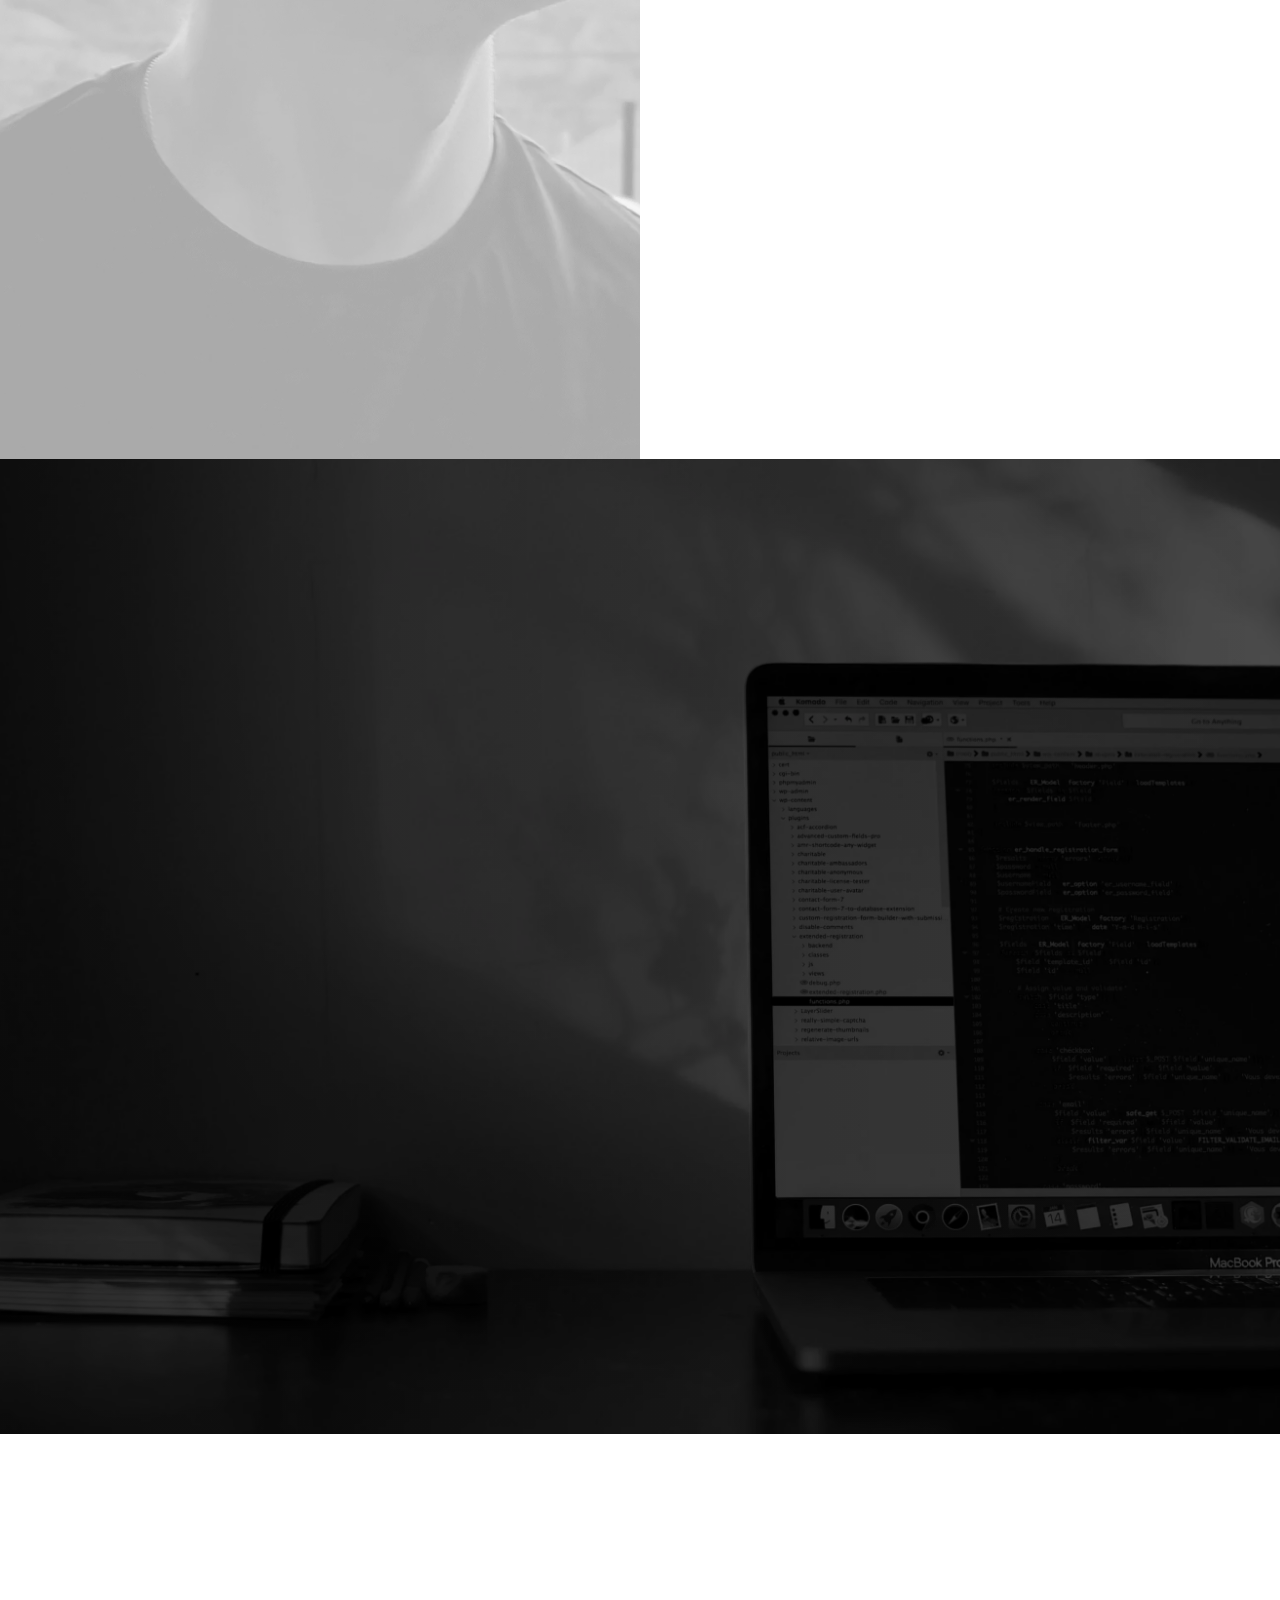
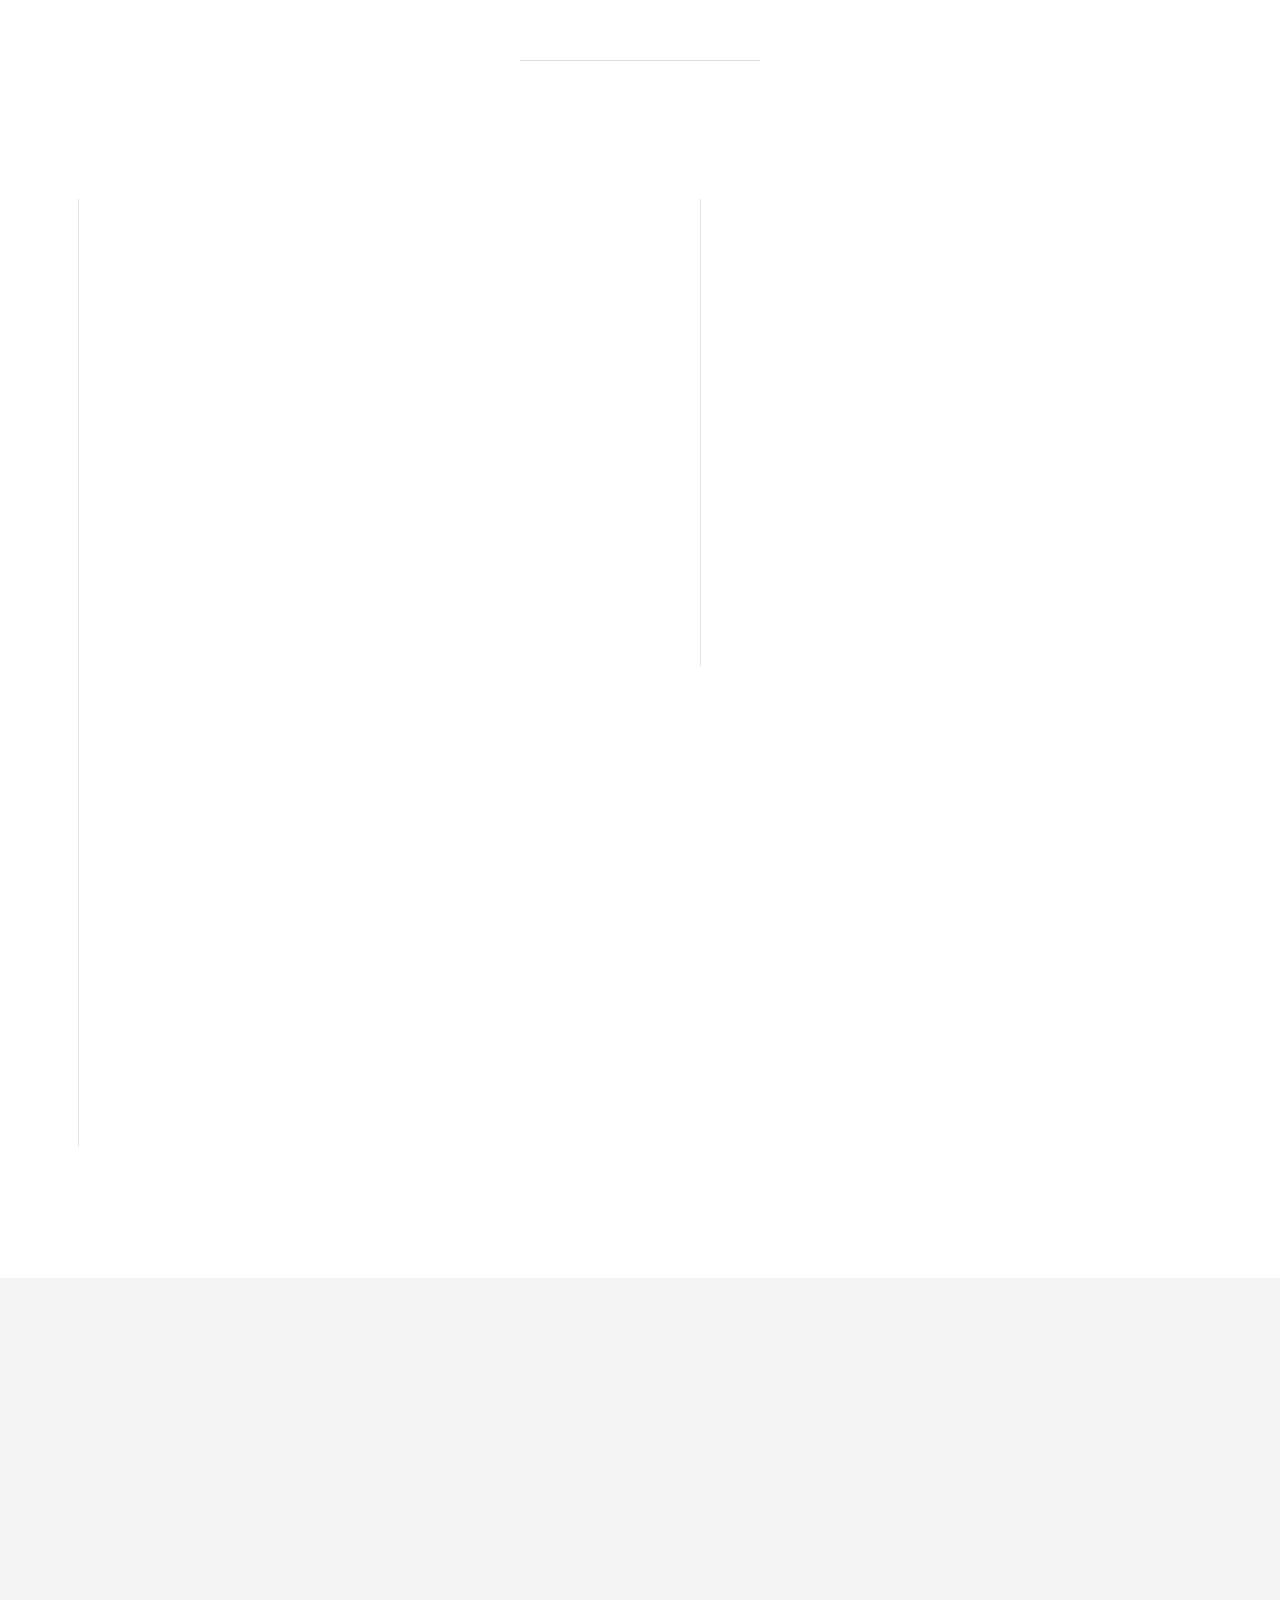
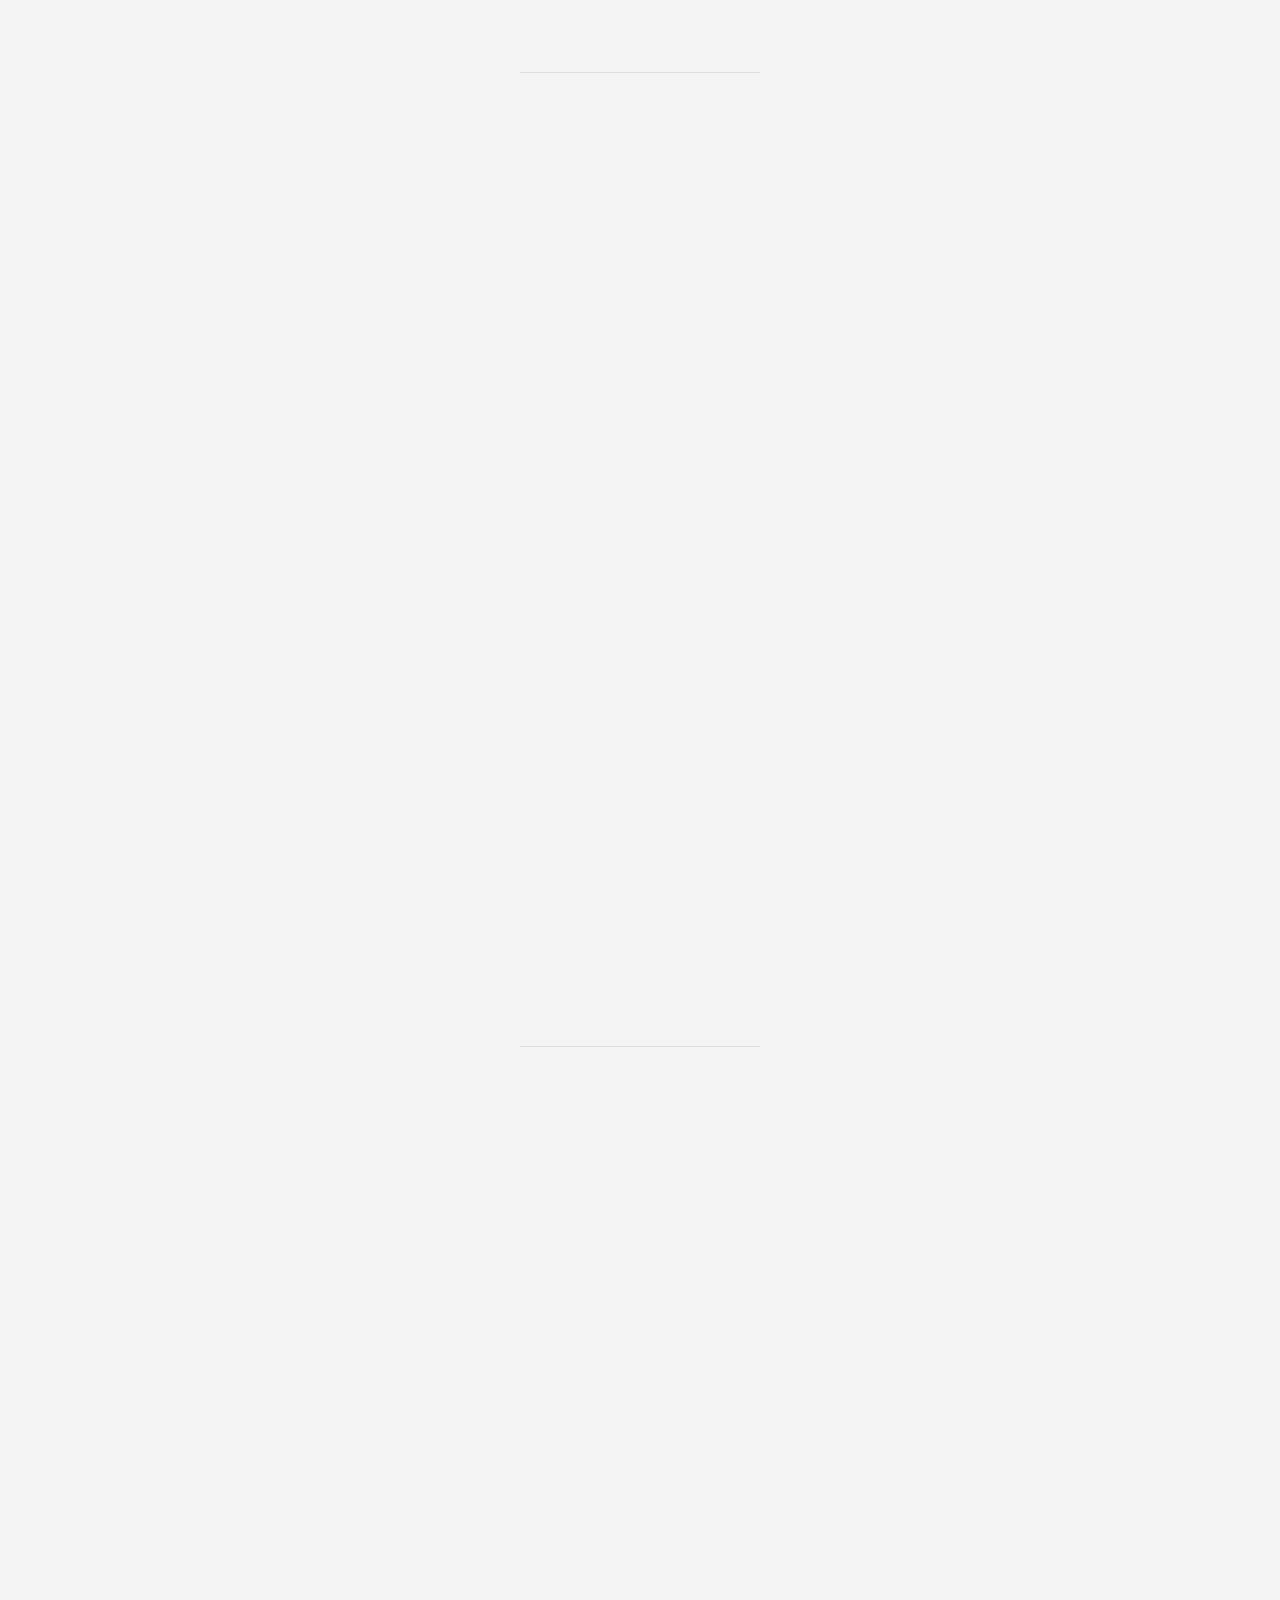
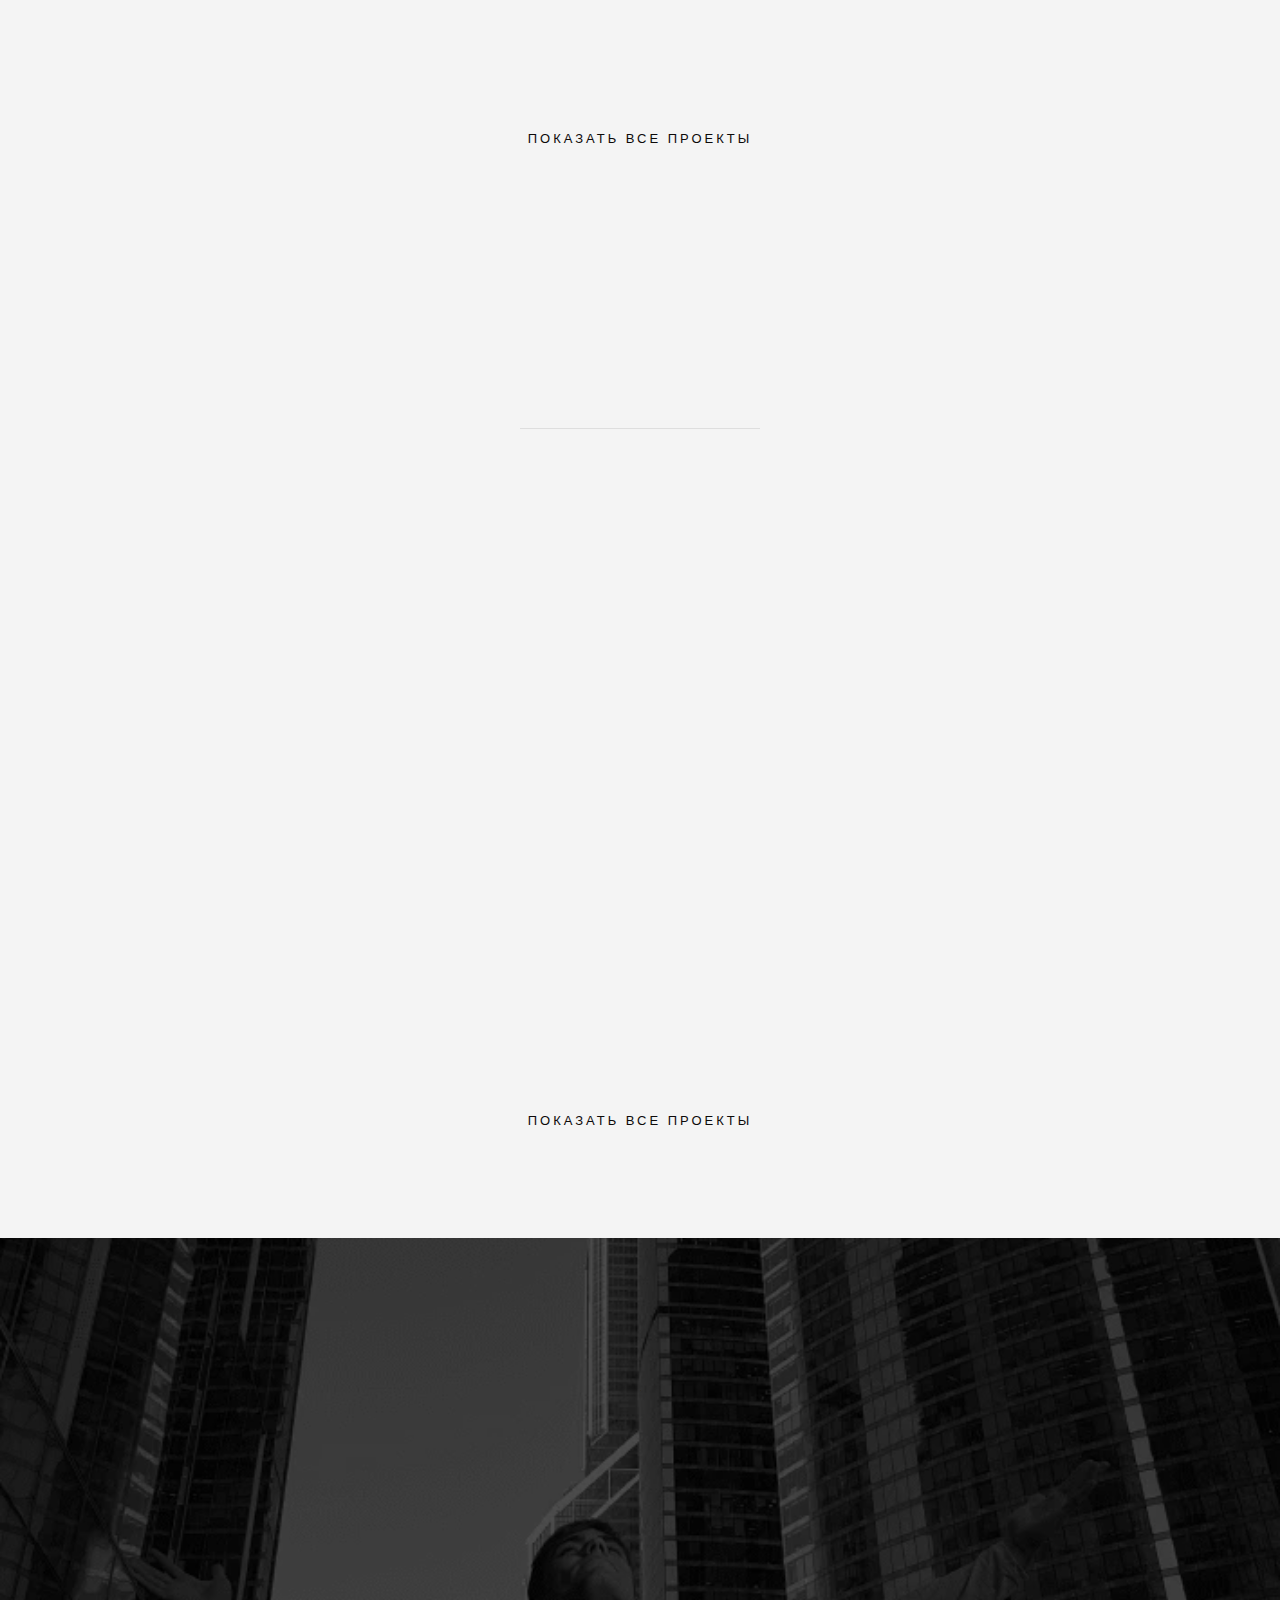
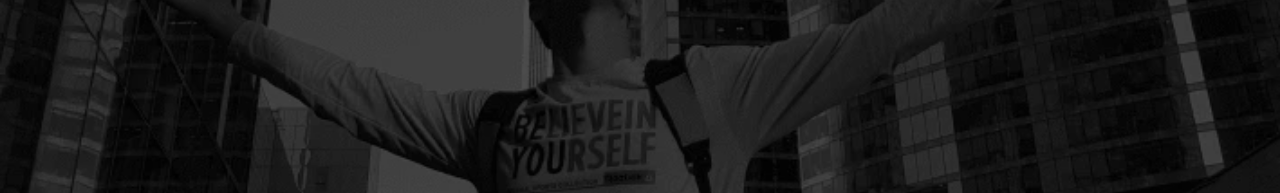
==== commit ec7f637b: "- added two projects and fixed style" ====
--- a/index.html
+++ b/index.html
@@ -2,36 +2,37 @@
 <html class="no-js" lang="en">
 <head>
 
-    <meta charset="utf-8">
-    <title>Soin Roman</title>
-    <meta name="viewport" content="width=device-width, initial-scale=1, maximum-scale=1">
-
-    <meta name="twitter:image:src" content="https://soinroma.github.io/portfolio/images/banner.png">
-    <meta name="twitter:card" content="summary_large_image"/>
-    <meta name="twitter:site" content="Soin Roman">
-    <meta name="twitter:title" content="Portfolio">
-    <meta name="twitter:description" content="Разрабатываю сайты для малого и среднего бизнеса.">
-
-    <meta property="og:type" content="website"/>
-    <meta property="og:url" content="https://soinroma.github.io/portfolio/"/>
-    <meta property="og:title" content="Portfolio"/>
-    <meta property="og:site_name" content="Soin Roman"/>
-    <meta property="og:description" content="Разрабатываю сайты для малого и среднего бизнеса."/>
-    <meta property="og:image" content="https://soinroma.github.io/portfolio/images/banner.png"/>
-    <meta property="og:image:width" content="1200"/>
-    <meta property="og:image:height" content="600"/>
-
-    <link rel="shortcut icon" href="images/svg/favicon.svg" type="image/x-icon">
-    <link rel="icon" href="images/svg/favicon.svg" type="image/x-icon">
-    <link rel="prefetch" href="https://fonts.googleapis.com/css2?family=Roboto:ital,wght@0,300;0,400;0,700;1,300&display=swap">
-
-    <link rel="stylesheet" href="plugins/bootstrap/base.css">
-    <link rel="stylesheet" href="plugins/bootstrap/vendor.css">
-    <link rel="stylesheet" href="plugins/font-awesome/font-awesome.min.css">
-    <link rel="stylesheet" href="plugins/icons/icons.css">
-    <link rel="stylesheet" href="plugins/fancybox/jquery.fancybox.min.css">
-
-    <link rel="stylesheet" href="css/main.css?v=6">
+  <meta charset="utf-8">
+  <title>Soin Roman</title>
+  <meta name="viewport" content="width=device-width, initial-scale=1, maximum-scale=1">
+
+  <meta name="twitter:image:src" content="https://soinroma.github.io/portfolio/images/banner.png">
+  <meta name="twitter:card" content="summary_large_image"/>
+  <meta name="twitter:site" content="Soin Roman">
+  <meta name="twitter:title" content="Portfolio">
+  <meta name="twitter:description" content="Разрабатываю сайты для малого и среднего бизнеса.">
+
+  <meta property="og:type" content="website"/>
+  <meta property="og:url" content="https://soinroma.github.io/portfolio/"/>
+  <meta property="og:title" content="Portfolio"/>
+  <meta property="og:site_name" content="Soin Roman"/>
+  <meta property="og:description" content="Разрабатываю сайты для малого и среднего бизнеса."/>
+  <meta property="og:image" content="https://soinroma.github.io/portfolio/images/banner.png"/>
+  <meta property="og:image:width" content="1200"/>
+  <meta property="og:image:height" content="600"/>
+
+  <link rel="shortcut icon" href="images/svg/favicon.svg" type="image/x-icon">
+  <link rel="icon" href="images/svg/favicon.svg" type="image/x-icon">
+  <link rel="prefetch"
+        href="https://fonts.googleapis.com/css2?family=Roboto:ital,wght@0,300;0,400;0,700;1,300&display=swap">
+
+  <link rel="stylesheet" href="plugins/bootstrap/base.css">
+  <link rel="stylesheet" href="plugins/bootstrap/vendor.css">
+  <link rel="stylesheet" href="plugins/font-awesome/font-awesome.min.css">
+  <link rel="stylesheet" href="plugins/icons/icons.css">
+  <link rel="stylesheet" href="plugins/fancybox/jquery.fancybox.min.css">
+
+  <link rel="stylesheet" href="css/main.css?v=6">
 
 </head>
 
@@ -40,735 +41,737 @@
 
 
 <header>
-    <div class="header-logo">
-        <a href="index.html">
-            <img class="mylogo" src="images/svg/favicon.svg" width="50" height="50" alt="logo">
+  <div class="header-logo">
+    <a href="index.html">
+      <img class="mylogo" src="images/svg/favicon.svg" width="50" height="50" alt="logo">
+    </a>
+  </div>
+
+  <a id="header-menu-trigger" href="#">
+    <span class="header-menu-text"></span>
+    <span class="header-menu-icon"></span>
+  </a>
+
+  <nav id="menu-nav-wrap">
+    <a href="#" class="close-button" title="Закрыть"><span></span></a>
+    <img class="logo-burger" src="images/svg/favicon.svg" width="30" height="30" alt="logo">
+    <ul class="nav-list">
+      <li class="current"><a class="smoothscroll" href="#home" title="">Главная</a></li>
+      <li><a class="smoothscroll" href="#about" title="">Обо мне</a></li>
+      <li><a class="smoothscroll" href="#skills" title="">Навыки</a></li>
+      <li><a class="smoothscroll" href="#credentials" title="">Мой опыт</a></li>
+      <li><a class="smoothscroll" href="#portfolio" title="">Макеты</a></li>
+      <li><a class="smoothscroll" href="#portfolio1" title="">Портфолио</a></li>
+      <li><a class="smoothscroll" href="#contact" title="">Контакты</a></li>
+    </ul>
+    <ul class="header-social-list">
+      <li>
+        <a target="_blank" href="https://www.facebook.com/soinroman/"><i class="fa fa-facebook-square"></i></a>
+      </li>
+      <li>
+        <a target="_blank" href="https://www.linkedin.com/in/soinroman/"><i class="fa fa-linkedin"></i></a>
+      </li>
+      <li>
+        <a target="_blank" href="https://vk.com/soin_roman"><i class="fa fa-vk"></i></a>
+      </li>
+      <li>
+        <a target="_blank" href="https://t.me/soin_roman">
+          <svg xmlns="http://www.w3.org/2000/svg" width="18" height="18" fill="currentColor"
+               class="bi bi-telegram" viewBox="0 0 16 16">
+            <path
+              d="M16 8A8 8 0 1 1 0 8a8 8 0 0 1 16 0zM8.287 5.906c-.778.324-2.334.994-4.666 2.01-.378.15-.577.298-.595.442-.03.243.275.339.69.47l.175.055c.408.133.958.288 1.243.294.26.006.549-.1.868-.32 2.179-1.471 3.304-2.214 3.374-2.23.05-.012.12-.026.166.016.047.041.042.12.037.141-.03.129-1.227 1.241-1.846 1.817-.193.18-.33.307-.358.336a8.154 8.154 0 0 1-.188.186c-.38.366-.664.64.015 1.088.327.216.589.393.85.571.284.194.568.387.936.629.093.06.183.125.27.187.331.236.63.448.997.414.214-.02.435-.22.547-.82.265-1.417.786-4.486.906-5.751a1.426 1.426 0 0 0-.013-.315.337.337 0 0 0-.114-.217.526.526 0 0 0-.31-.093c-.3.005-.763.166-2.984 1.09z"/>
+          </svg>
         </a>
-    </div>
-
-    <a id="header-menu-trigger" href="#">
-        <span class="header-menu-text"></span>
-        <span class="header-menu-icon"></span>
-    </a>
-
-    <nav id="menu-nav-wrap">
-        <a href="#" class="close-button" title="Закрыть"><span></span></a>
-        <img class="logo-burger" src="images/svg/favicon.svg" width="30" height="30" alt="logo">
-        <ul class="nav-list">
-            <li class="current"><a class="smoothscroll" href="#home" title="">Главная</a></li>
-            <li><a class="smoothscroll" href="#about" title="">Обо мне</a></li>
-            <li><a class="smoothscroll" href="#skills" title="">Навыки</a></li>
-            <li><a class="smoothscroll" href="#credentials" title="">Мой опыт</a></li>
-            <li><a class="smoothscroll" href="#portfolio" title="">Макеты</a></li>
-            <li><a class="smoothscroll" href="#portfolio1" title="">Портфолио</a></li>
-            <li><a class="smoothscroll" href="#contact" title="">Контакты</a></li>
-        </ul>
-        <ul class="header-social-list">
-            <li>
-                <a target="_blank" href="https://www.facebook.com/soinroman/"><i class="fa fa-facebook-square"></i></a>
-            </li>
-            <li>
-                <a target="_blank" href="https://www.linkedin.com/in/soinroman/"><i class="fa fa-linkedin"></i></a>
-            </li>
-            <li>
-                <a target="_blank" href="https://vk.com/soin_roman"><i class="fa fa-vk"></i></a>
-            </li>
-            <li>
-                <a target="_blank" href="https://t.me/soin_roman">
-                    <svg xmlns="http://www.w3.org/2000/svg" width="18" height="18" fill="currentColor"
-                         class="bi bi-telegram" viewBox="0 0 16 16">
-                        <path d="M16 8A8 8 0 1 1 0 8a8 8 0 0 1 16 0zM8.287 5.906c-.778.324-2.334.994-4.666 2.01-.378.15-.577.298-.595.442-.03.243.275.339.69.47l.175.055c.408.133.958.288 1.243.294.26.006.549-.1.868-.32 2.179-1.471 3.304-2.214 3.374-2.23.05-.012.12-.026.166.016.047.041.042.12.037.141-.03.129-1.227 1.241-1.846 1.817-.193.18-.33.307-.358.336a8.154 8.154 0 0 1-.188.186c-.38.366-.664.64.015 1.088.327.216.589.393.85.571.284.194.568.387.936.629.093.06.183.125.27.187.331.236.63.448.997.414.214-.02.435-.22.547-.82.265-1.417.786-4.486.906-5.751a1.426 1.426 0 0 0-.013-.315.337.337 0 0 0-.114-.217.526.526 0 0 0-.31-.093c-.3.005-.763.166-2.984 1.09z"/>
-                    </svg>
-                </a>
-            </li>
-            <li>
-                <a target="_blank" href="https://www.instagram.com/soin_roman/"><i class="fa fa-instagram"></i></a>
-            </li>
-            <li>
-                <a target="_blank" href="https://github.com/SoinRoma"><i class="fa fa-github"></i></a>
-            </li>
-        </ul>
-    </nav>
+      </li>
+      <li>
+        <a target="_blank" href="https://www.instagram.com/soin_roman/"><i class="fa fa-instagram"></i></a>
+      </li>
+      <li>
+        <a target="_blank" href="https://github.com/SoinRoma"><i class="fa fa-github"></i></a>
+      </li>
+    </ul>
+  </nav>
 
 </header>
 
 <section id="home">
 
-    <div class="overlay"></div>
-    <div class="gradient-overlay"></div>
-
-    <div class="home-content-table">
-
-        <div class="home-content-tablecell">
-            <div class="row">
-                <div class="col-twelve">
-                    <div class="home-bottom-text">
-
-                        <h1 class="animate-intro">
-                            Я — Соин Роман<br>
-                        </h1>
-                        <h3 class="animate-intro">
-                            Веб-программист<br>
-                            UI/UX-Дизайнер<br>
-                        </h3>
-
-                        <ul class="home-section-links">
-                            <li class="animate-intro"><a href="#about" class="smoothscroll">обо мне</a></li>
-                            <li class="animate-intro"><a href="#portfolio" class="smoothscroll">мои макеты</a>
-                            </li>
-                            <li class="animate-intro"><a href="#contact" class="smoothscroll">контакты</a></li>
-                        </ul>
-
-                    </div>
-                </div>
-            </div>
-        </div>
-    </div>
+  <div class="overlay"></div>
+  <div class="gradient-overlay"></div>
+
+  <div class="home-content-table">
+
+    <div class="home-content-tablecell">
+      <div class="row">
+        <div class="col-twelve">
+          <div class="home-bottom-text">
+
+            <h1 class="animate-intro">
+              Я — Соин Роман<br>
+            </h1>
+            <h3 class="animate-intro">
+              Веб-программист<br>
+              UI/UX-Дизайнер<br>
+            </h3>
+
+            <ul class="home-section-links">
+              <li class="animate-intro"><a href="#about" class="smoothscroll">обо мне</a></li>
+              <li class="animate-intro"><a href="#portfolio" class="smoothscroll">мои макеты</a>
+              </li>
+              <li class="animate-intro"><a href="#contact" class="smoothscroll">контакты</a></li>
+            </ul>
+
+          </div>
+        </div>
+      </div>
+    </div>
+  </div>
 
 </section>
 
 <section id="about">
 
-    <div class="about-profile-bg"></div>
-
-    <div class="about-wrap">
-
-        <div class="about-profile">
-
-            <div class="about-profile-bg"></div>
-
-            <div class="intro">
-                <h1 class="animate-this">Обо мне</h1>
-            </div>
-
-            <p class="animate-this">
-                Я всегда любил играть в игры. И мне было интересно, как с точки зрения разработки устроена компьютерная
-                игра, как создаётся игровой мир. Поэтому я захотел изучить игровые движки, такие как Unity и Unreal
-                Engine и в будущем стать разработчиком игр.
-            </p>
-
-            <p class="animate-this">
-                Для реализации свое мечты у меня был выбор куда поступать. Либо поступить в Архитектурный институт,
-                чтобы изучить такие программы, как AutoCAD и 3ds Max, либо поступить в МГУ и изучить программирование. В
-                конечном итоге я выбрал МГУ и открыл для себя программирование и веб разработку.
-            </p>
-
-            <p class="animate-this">
-                С тех пор я изучал всё новые и новые технологии, проходил различные курсы для повышения квалификации,
-                участвовал в нескольких проектах во время стажировки. Сегодня я работаю веб разработчиком в
-                замечательной команде ALTEK LLC. и занимаюсь геймдевом в свободное время.
-            </p>
-
-            <p class="animate-this">
-                Знаком также и с другими языками программирования, такие как Python, С++, PHP.
-            </p>
-
-            <p class="animate-this">
-                <button class="showMysites">
-                    <a class="showLink" href="./files/Summary.doc" download>
-                        Скачать резюме
-                    </a>
-                </button>
-            </p>
-
-        </div>
-
-        <div class="about-services">
-
-            <div class="intro">
-                <h1 class="animate-this">Что я могу</h1>
-
-                <p class="lead animate-this">
-                    Я веб-разработчик в компании ALTEK LLC. Занимаюсь веб-разработкой с 2020 года.
-                </p>
-            </div>
-
-            <ul class="services">
-                <li class="animate-this">
-                    <div class="icon-wrap">
-                        <i class="icon-Picture"></i>
-                    </div>
-                    <div class="service-item">
-                        <h4>Дизайн-макет</h4>
-                        <p>
-                            Создам дизайн для Вашего продукта в программе Photoshop или
-                            Figma с учётом Ваших пожеланий.
-                        </p>
-                    </div>
-                </li>
-                <li class="animate-this">
-                    <div class="icon-wrap">
-                        <i class="icon-HTML"></i>
-                    </div>
-                    <div class="service-item">
-                        <h4>Создание сайта</h4>
-                        <p>
-                            После утверждения дизайн-макета приступлю к созданию Вашего сайта. В соответсвии с уровнем
-                            сложности проекта подберу соответсвующий фреймворк.
-                        </p>
-                    </div>
-                </li>
-                <li class="animate-this">
-                    <div class="icon-wrap">
-                        <i class="icon-CSSFiletype"></i>
-                    </div>
-                    <div class="service-item">
-                        <h4>Стилизация</h4>
-                        <p>
-                            В процессе создания задам Вашему проекту стилизацию, а также подберу для него наилучшую
-                            анимацию.
-                        </p>
-                    </div>
-                </li>
-                <li class="animate-this">
-                    <div class="icon-wrap">
-                        <i class="icon-ResizeDiagonal"></i>
-                    </div>
-                    <div class="service-item">
-                        <h4>Адаптив</h4>
-                        <p>
-                            Сделаю Ваш продукт адаптивным к различным планшетам и телефонам.
-                        </p>
-                    </div>
-                </li>
-                <li class="animate-this">
-                    <div class="icon-wrap">
-                        <i class="icon-Idea"></i>
-                    </div>
-                    <div class="service-item">
-                        <h4>Интерактив</h4>
-                        <p>
-                            Организую для Вашего продукта интерактив, логику и динамику с помощью языка JavaScript.
-                        </p>
-                    </div>
-                </li>
-                <li class="animate-this">
-                    <div class="icon-wrap">
-                        <i class="icon-TodoList"></i>
-                    </div>
-                    <div class="service-item">
-                        <h4>Сопровождение</h4>
-                        <p>
-                            После завершения проекта можем обсудить техническое сопровождение Вашего проетка.
-                        </p>
-                    </div>
-                </li>
-            </ul>
-
-        </div>
-
-    </div>
+  <div class="about-profile-bg"></div>
+
+  <div class="about-wrap">
+
+    <div class="about-profile">
+
+      <div class="about-profile-bg"></div>
+
+      <div class="intro">
+        <h1 class="animate-this">Обо мне</h1>
+      </div>
+
+      <p class="animate-this">
+        Я всегда любил играть в игры. И мне было интересно, как с точки зрения разработки устроена компьютерная
+        игра, как создаётся игровой мир. Поэтому я захотел изучить игровые движки, такие как Unity и Unreal
+        Engine и в будущем стать разработчиком игр.
+      </p>
+
+      <p class="animate-this">
+        Для реализации свое мечты у меня был выбор куда поступать. Либо поступить в Архитектурный институт,
+        чтобы изучить такие программы, как AutoCAD и 3ds Max, либо поступить в МГУ и изучить программирование. В
+        конечном итоге я выбрал МГУ и открыл для себя программирование и веб разработку.
+      </p>
+
+      <p class="animate-this">
+        С тех пор я изучал всё новые и новые технологии, проходил различные курсы для повышения квалификации,
+        участвовал в нескольких проектах во время стажировки. Сегодня я работаю веб разработчиком в
+        замечательной команде ALTEK LLC. и занимаюсь геймдевом в свободное время.
+      </p>
+
+      <p class="animate-this">
+        Знаком также и с другими языками программирования, такие как Python, С++, PHP.
+      </p>
+
+      <p class="animate-this">
+        <button class="showMysites">
+          <a class="showLink" href="./files/Summary.doc" download>
+            Скачать резюме
+          </a>
+        </button>
+      </p>
+
+    </div>
+
+    <div class="about-services">
+
+      <div class="intro">
+        <h1 class="animate-this">Что я могу</h1>
+
+        <p class="lead animate-this">
+          Я веб-разработчик в компании ALTEK LLC. Занимаюсь веб-разработкой с 2020 года.
+        </p>
+      </div>
+
+      <ul class="services">
+        <li class="animate-this">
+          <div class="icon-wrap">
+            <i class="icon-Picture"></i>
+          </div>
+          <div class="service-item">
+            <h4>Дизайн-макет</h4>
+            <p>
+              Создам дизайн для Вашего продукта в программе Photoshop или
+              Figma с учётом Ваших пожеланий.
+            </p>
+          </div>
+        </li>
+        <li class="animate-this">
+          <div class="icon-wrap">
+            <i class="icon-HTML"></i>
+          </div>
+          <div class="service-item">
+            <h4>Создание сайта</h4>
+            <p>
+              После утверждения дизайн-макета приступлю к созданию Вашего сайта. В соответсвии с уровнем
+              сложности проекта подберу соответсвующий фреймворк.
+            </p>
+          </div>
+        </li>
+        <li class="animate-this">
+          <div class="icon-wrap">
+            <i class="icon-CSSFiletype"></i>
+          </div>
+          <div class="service-item">
+            <h4>Стилизация</h4>
+            <p>
+              В процессе создания задам Вашему проекту стилизацию, а также подберу для него наилучшую
+              анимацию.
+            </p>
+          </div>
+        </li>
+        <li class="animate-this">
+          <div class="icon-wrap">
+            <i class="icon-ResizeDiagonal"></i>
+          </div>
+          <div class="service-item">
+            <h4>Адаптив</h4>
+            <p>
+              Сделаю Ваш продукт адаптивным к различным планшетам и телефонам.
+            </p>
+          </div>
+        </li>
+        <li class="animate-this">
+          <div class="icon-wrap">
+            <i class="icon-Idea"></i>
+          </div>
+          <div class="service-item">
+            <h4>Интерактив</h4>
+            <p>
+              Организую для Вашего продукта интерактив, логику и динамику с помощью языка JavaScript.
+            </p>
+          </div>
+        </li>
+        <li class="animate-this">
+          <div class="icon-wrap">
+            <i class="icon-TodoList"></i>
+          </div>
+          <div class="service-item">
+            <h4>Сопровождение</h4>
+            <p>
+              После завершения проекта можем обсудить техническое сопровождение Вашего проетка.
+            </p>
+          </div>
+        </li>
+      </ul>
+
+    </div>
+
+  </div>
 
 </section>
 
 <section id="skills">
 
-    <div class="overlay"></div>
-    <div class="gradient-overlay"></div>
-
-    <div class="row wide">
-        <div class="col-skills">
-
-            <div class="section-intro">
-                <h1 class="animate-this">Навыки и технологии</h1>
-                <p class="animate-this">
-                    Уровень владения языками программирования
-                </p>
-            </div>
-
-            <ul class="skill-bars">
-                <li class="animate-this" data-animate="fadeInRight">
-                    <div class="progress percent95"><span>95%</span></div>
-                    <strong>HTML5</strong>
-                </li>
-                <li class="animate-this" data-animate="fadeInRight">
-                    <div class="progress percent90"><span>90%</span></div>
-                    <strong>CSS3</strong>
-                </li>
-                <li class="animate-this" data-animate="fadeInRight">
-                    <div class="progress percent80"><span>80%</span></div>
-                    <strong>JavaScript</strong>
-                </li>
-                <li class="animate-this" data-animate="fadeInRight">
-                    <div class="progress percent80"><span>80%</span></div>
-                    <strong>JQuery</strong>
-                </li>
-                <li class="animate-this" data-animate="fadeInRight">
-                    <div class="progress percent50"><span>50%</span></div>
-                    <strong>Vue</strong>
-                </li>
-                <li class="animate-this" data-animate="fadeInRight">
-                    <div class="progress percent50"><span>50%</span></div>
-                    <strong>React</strong>
-                </li>
-            </ul>
-
-            <div class="section-intro">
-                <p class="animate-this">
-                    Помимо основных своих навыков в области веб-разработки я также отлично владею такими
-                    программами, как Photoshop, Figma, Vegas Pro.
-                </p>
-            </div>
-
-        </div>
-    </div>
+  <div class="overlay"></div>
+  <div class="gradient-overlay"></div>
+
+  <div class="row wide">
+    <div class="col-skills">
+
+      <div class="section-intro">
+        <h1 class="animate-this">Навыки и технологии</h1>
+        <p class="animate-this">
+          Уровень владения языками программирования
+        </p>
+      </div>
+
+      <ul class="skill-bars">
+        <li class="animate-this" data-animate="fadeInRight">
+          <div class="progress percent95"><span>95%</span></div>
+          <strong>HTML5</strong>
+        </li>
+        <li class="animate-this" data-animate="fadeInRight">
+          <div class="progress percent90"><span>90%</span></div>
+          <strong>CSS3</strong>
+        </li>
+        <li class="animate-this" data-animate="fadeInRight">
+          <div class="progress percent80"><span>80%</span></div>
+          <strong>JavaScript</strong>
+        </li>
+        <li class="animate-this" data-animate="fadeInRight">
+          <div class="progress percent80"><span>80%</span></div>
+          <strong>JQuery</strong>
+        </li>
+        <li class="animate-this" data-animate="fadeInRight">
+          <div class="progress percent50"><span>50%</span></div>
+          <strong>Vue</strong>
+        </li>
+        <li class="animate-this" data-animate="fadeInRight">
+          <div class="progress percent50"><span>50%</span></div>
+          <strong>React</strong>
+        </li>
+      </ul>
+
+      <div class="section-intro">
+        <p class="animate-this">
+          Помимо основных своих навыков в области веб-разработки я также отлично владею такими
+          программами, как Photoshop, Figma, Vegas Pro.
+        </p>
+      </div>
+
+    </div>
+  </div>
 
 </section>
 
 <section id="credentials">
 
-    <div class="row narrow section-intro with-bottom-sep">
-        <div class="col-twelve">
-            <h1 class="animate-this">Больше о моём опыте</h1>
-        </div>
-    </div>
-
-    <div class="row wide credentials-content">
-
-        <div class="col-six tab-full left">
-
-            <h2 class="animate-this">Опыт работы</h2>
-
-            <div class="timeline-wrap">
-
-                <div class="timeline-block animate-this">
-                    <div class="timeline-ico">
-                        <i class="fa fa-briefcase"></i>
-                    </div>
-                    <div class="timeline-header">
-                        <p class="timeframe">Сентябрь 2021 - Настоящее время</p>
-                        <h3>ALTEK LLC</h3>
-                        <h4>Веб-разработчик</h4>
-                    </div>
-                    <div class="timeline-content">
-                        <p>
-                            Разработка веб приложения в сфере логистики, строительства и других сферах.
-                            Создание одностраничных и многостраничных сайтов для различных компаний.
-                        </p>
-                    </div>
-                </div>
-
-                <div class="timeline-block animate-this">
-                    <div class="timeline-ico">
-                        <i class="fa fa-briefcase"></i>
-                    </div>
-                    <div class="timeline-header">
-                        <p class="timeframe">Май 2022 - Февраль 2024</p>
-                        <h3>IT Step</h3>
-                        <h4>Преподаватель</h4>
-                    </div>
-                    <div class="timeline-content">
-                        <p>
-                            Преподаю курс по Веб-разработке и провожу мастер-классы.
-                            Написал и доработал программу по курсу.
-                        </p>
-                    </div>
-                </div>
-
-                <div class="timeline-block animate-this">
-                    <div class="timeline-ico">
-                        <i class="fa fa-briefcase"></i>
-                    </div>
-                    <div class="timeline-header">
-                        <p class="timeframe">Август 2020 - Апрель 2021</p>
-                        <h3>Министерство инвестиций</h3>
-                        <h4>Веб-разработчик</h4>
-                    </div>
-                    <div class="timeline-desc">
-                        <p>
-                            Участие в государственном проекте "Фабрика проектов" - помощь молодым предпринимателям.
-                            Написание отдельных модулей для проекта, дизайн и адаптация сайтов, Wordpress,
-                            составление технических заданий.
-                        </p>
-                    </div>
-                </div>
-
-                <div class="timeline-block animate-this">
-                    <div class="timeline-ico">
-                        <i class="fa fa-briefcase"></i>
-                    </div>
-                    <div class="timeline-header">
-                        <p class="timeframe">Февраль 2020 - Май 2020</p>
-                        <h3>UZTELECOM</h3>
-                        <h4>PHP-разработчик</h4>
-                    </div>
-                    <div class="timeline-content">
-                        <p>
-                            Участие в частном проекте "Medical Booking" – онлайн-запись на приём к врачу.
-                            Написание отдельных модулей для проекта и составление архитектуры для
-                            проекта (база-данных).
-                        </p>
-                    </div>
-                </div>
-
-            </div>
-
-        </div>
-
-        <div class="col-six tab-full right">
-
-            <h2 class="animate-this">Образование</h2>
-
-            <div class="timeline-wrap">
-
-                <div class="timeline-block animate-this">
-                    <div class="timeline-ico">
-                        <i class="fa fa-graduation-cap"></i>
-                    </div>
-                    <div class="timeline-header">
-                        <p class="timeframe">Сентябрь 2017 - Июнь 2021</p>
-                        <h3>Филиал МГУ в городе Ташкент</h3>
-                        <h4>Бакалавр</h4>
-                    </div>
-                    <div class="timeline-content">
-                        <p>
-                            Учился по направлению "Прикладная математика и информатика". В течение четырёх лет закончил
-                            такие курсы, как Математический анализ, Дискретная математика, Нейронные сети,
-                            Основы Assembler, Python, C++.
-                        </p>
-                    </div>
-                </div>
-
-                <div class="timeline-block animate-this">
-                    <div class="timeline-ico">
-                        <i class="fa fa-graduation-cap"></i>
-                    </div>
-                    <div class="timeline-header">
-                        <p class="timeframe">Сентябрь 2014 - Июнь 2017</p>
-                        <h3>Архитектурный лицей</h3>
-                        <h4>Среднее образование</h4>
-                    </div>
-                    <div class="timeline-desc">
-                        <p>
-                            Учился по основному направлению. Изучал точные науки, архитектуру, живопись и рисунок.
-                            Работал в таких программах, как AutoCad, 3ds Max.
-                        </p>
-                    </div>
-                </div>
-
-            </div>
-
-        </div>
-
-    </div>
+  <div class="row narrow section-intro with-bottom-sep">
+    <div class="col-twelve">
+      <h1 class="animate-this">Больше о моём опыте</h1>
+    </div>
+  </div>
+
+  <div class="row wide credentials-content">
+
+    <div class="col-six tab-full left">
+
+      <h2 class="animate-this">Опыт работы</h2>
+
+      <div class="timeline-wrap">
+
+        <div class="timeline-block animate-this">
+          <div class="timeline-ico">
+            <i class="fa fa-briefcase"></i>
+          </div>
+          <div class="timeline-header">
+            <p class="timeframe">Сентябрь 2021 - Настоящее время</p>
+            <h3>ALTEK LLC</h3>
+            <h4>Веб-разработчик</h4>
+          </div>
+          <div class="timeline-content">
+            <p>
+              Разработка веб приложения в сфере логистики, строительства и других сферах.
+              Создание одностраничных и многостраничных сайтов для различных компаний.
+            </p>
+          </div>
+        </div>
+
+        <div class="timeline-block animate-this">
+          <div class="timeline-ico">
+            <i class="fa fa-briefcase"></i>
+          </div>
+          <div class="timeline-header">
+            <p class="timeframe">Май 2022 - Февраль 2024</p>
+            <h3>IT Step</h3>
+            <h4>Преподаватель</h4>
+          </div>
+          <div class="timeline-content">
+            <p>
+              Преподаю курс по Веб-разработке и провожу мастер-классы.
+              Написал и доработал программу по курсу.
+            </p>
+          </div>
+        </div>
+
+        <div class="timeline-block animate-this">
+          <div class="timeline-ico">
+            <i class="fa fa-briefcase"></i>
+          </div>
+          <div class="timeline-header">
+            <p class="timeframe">Август 2020 - Апрель 2021</p>
+            <h3>Министерство инвестиций</h3>
+            <h4>Веб-разработчик</h4>
+          </div>
+          <div class="timeline-desc">
+            <p>
+              Участие в государственном проекте "Фабрика проектов" - помощь молодым предпринимателям.
+              Написание отдельных модулей для проекта, дизайн и адаптация сайтов, Wordpress,
+              составление технических заданий.
+            </p>
+          </div>
+        </div>
+
+        <div class="timeline-block animate-this">
+          <div class="timeline-ico">
+            <i class="fa fa-briefcase"></i>
+          </div>
+          <div class="timeline-header">
+            <p class="timeframe">Февраль 2020 - Май 2020</p>
+            <h3>UZTELECOM</h3>
+            <h4>PHP-разработчик</h4>
+          </div>
+          <div class="timeline-content">
+            <p>
+              Участие в частном проекте "Medical Booking" – онлайн-запись на приём к врачу.
+              Написание отдельных модулей для проекта и составление архитектуры для
+              проекта (база-данных).
+            </p>
+          </div>
+        </div>
+
+      </div>
+
+    </div>
+
+    <div class="col-six tab-full right">
+
+      <h2 class="animate-this">Образование</h2>
+
+      <div class="timeline-wrap">
+
+        <div class="timeline-block animate-this">
+          <div class="timeline-ico">
+            <i class="fa fa-graduation-cap"></i>
+          </div>
+          <div class="timeline-header">
+            <p class="timeframe">Сентябрь 2017 - Июнь 2021</p>
+            <h3>Филиал МГУ в городе Ташкент</h3>
+            <h4>Бакалавр</h4>
+          </div>
+          <div class="timeline-content">
+            <p>
+              Учился по направлению "Прикладная математика и информатика". В течение четырёх лет закончил
+              такие курсы, как Математический анализ, Дискретная математика, Нейронные сети,
+              Основы Assembler, Python, C++.
+            </p>
+          </div>
+        </div>
+
+        <div class="timeline-block animate-this">
+          <div class="timeline-ico">
+            <i class="fa fa-graduation-cap"></i>
+          </div>
+          <div class="timeline-header">
+            <p class="timeframe">Сентябрь 2014 - Июнь 2017</p>
+            <h3>Архитектурный лицей</h3>
+            <h4>Среднее образование</h4>
+          </div>
+          <div class="timeline-desc">
+            <p>
+              Учился по основному направлению. Изучал точные науки, архитектуру, живопись и рисунок.
+              Работал в таких программах, как AutoCad, 3ds Max.
+            </p>
+          </div>
+        </div>
+
+      </div>
+
+    </div>
+
+  </div>
 
 </section>
 
 <section id="portfolio">
 
-    <div class="row narrow section-intro with-bottom-sep">
-        <div class="col-twelve">
-            <h3 class="animate-this">Портфолио</h3>
-            <h1 class="animate-this">Дизайн-макеты</h1>
-            <p class="lead animate-this">
-                Разрабатываю уникальный дизайн сайтов (лендинги, многостраничные сайты), который решает задачи малого и
-                среднего бизнеса, с понятной пользователю структурой, учитывая современные тренды и стили в дизайне.
-            </p>
-        </div>
-    </div>
-
-    <div class="row portfolio-content">
-        <div class="col-twelve">
-            <div id="folio-wrap" class="bricks-wrapper">
-
-                <div class="brick folio-item">
-                    <div class="item-wrap animate-this">
-                        <a data-fancybox href="images/layouts/full/ArendaFull.webp" class="overlay">
-                            <img src="images/layouts/Arenda.webp" alt="Arenda">
-                            <div class="item-text">
+  <div class="row narrow section-intro with-bottom-sep">
+    <div class="col-twelve">
+      <h3 class="animate-this">Портфолио</h3>
+      <h1 class="animate-this">Дизайн-макеты</h1>
+      <p class="lead animate-this">
+        Разрабатываю уникальный дизайн сайтов (лендинги, многостраничные сайты), который решает задачи малого и
+        среднего бизнеса, с понятной пользователю структурой, учитывая современные тренды и стили в дизайне.
+      </p>
+    </div>
+  </div>
+
+  <div class="row portfolio-content">
+    <div class="col-twelve">
+      <div id="folio-wrap" class="bricks-wrapper">
+
+        <div class="brick folio-item">
+          <div class="item-wrap animate-this">
+            <a data-fancybox href="images/layouts/full/ArendaFull.webp" class="overlay">
+              <img src="images/layouts/Arenda.webp" alt="Arenda">
+              <div class="item-text">
 									<span class="folio-types">
 										UI/UX Design
 									</span>
-                                <h3 class="folio-title">Сайт для аренды офисов</h3>
-                            </div>
-                        </a>
-                    </div>
-                </div>
-
-                <div class="brick folio-item">
-                    <div class="item-wrap animate-this">
-                        <a data-fancybox href="images/layouts/full/MobileFull.webp" class="overlay">
-                            <img src="images/layouts/Mobile.webp" alt="Mobile">
-                            <div class="item-text">
+                <h3 class="folio-title">Сайт для аренды офисов</h3>
+              </div>
+            </a>
+          </div>
+        </div>
+
+        <div class="brick folio-item">
+          <div class="item-wrap animate-this">
+            <a data-fancybox href="images/layouts/full/MobileFull.webp" class="overlay">
+              <img src="images/layouts/Mobile.webp" alt="Mobile">
+              <div class="item-text">
 									<span class="folio-types">
 										UI/UX Design
 									</span>
-                                <h3 class="folio-title">Сайт для мобильного приложения</h3>
-                            </div>
-                        </a>
-                    </div>
-                </div>
-
-                <div class="brick folio-item">
-                    <div class="item-wrap animate-this">
-                        <a data-fancybox href="images/layouts/GamesConsole.webp" class="overlay">
-                            <img src="images/layouts/GamesConsole.webp" alt="GamesConsole">
-                            <div class="item-text">
+                <h3 class="folio-title">Сайт для мобильного приложения</h3>
+              </div>
+            </a>
+          </div>
+        </div>
+
+        <div class="brick folio-item">
+          <div class="item-wrap animate-this">
+            <a data-fancybox href="images/layouts/GamesConsole.webp" class="overlay">
+              <img src="images/layouts/GamesConsole.webp" alt="GamesConsole">
+              <div class="item-text">
 									<span class="folio-types">
 										UI/UX Design
 									</span>
-                                <h3 class="folio-title">Сайт для игровых консолей</h3>
-                            </div>
-                        </a>
-                    </div>
-                </div>
-
-                <div class="brick folio-item">
-                    <div class="item-wrap animate-this">
-                        <a data-fancybox href="images/layouts/full/ZooFull.webp" class="overlay">
-                            <img src="images/layouts/Zoo.webp" alt="Zoo">
-                            <div class="item-text">
+                <h3 class="folio-title">Сайт для игровых консолей</h3>
+              </div>
+            </a>
+          </div>
+        </div>
+
+        <div class="brick folio-item">
+          <div class="item-wrap animate-this">
+            <a data-fancybox href="images/layouts/full/ZooFull.webp" class="overlay">
+              <img src="images/layouts/Zoo.webp" alt="Zoo">
+              <div class="item-text">
 									<span class="folio-types">
 										UI/UX Design
 									</span>
-                                <h3 class="folio-title">Сайт для Зоо-магазина</h3>
-                            </div>
-                        </a>
-                    </div>
-                </div>
-            </div>
-        </div>
-    </div>
+                <h3 class="folio-title">Сайт для Зоо-магазина</h3>
+              </div>
+            </a>
+          </div>
+        </div>
+      </div>
+    </div>
+  </div>
 
 </section>
 
 <section id="portfolio1">
 
-    <div class="row narrow section-intro with-bottom-sep">
-        <div class="col-twelve">
-            <h1 class="animate-this">Рабочие проекты</h1>
-            <p class="lead animate-this">
-                Работаю над уникальными проектами в сфере логистики, телефонии, а также над городскими проектами.
-            </p>
-        </div>
-    </div>
-
-    <div class="row portfolio-content">
-        <div class="col-twelve">
-            <div id="folio-wrap-1" class="bricks-wrapper">
-
-                <div class="brick folio-item">
-                    <div class="item-wrap animate-this">
-                        <a target="_blank" href="https://altek.icu/" class="overlay pointer">
-                            <img src="images/projects/altek.webp" alt="altek">
-                            <div class="item-text">
+  <div class="row narrow section-intro with-bottom-sep">
+    <div class="col-twelve">
+      <h1 class="animate-this">Рабочие проекты</h1>
+      <p class="lead animate-this">
+        Работаю над уникальными проектами в сфере логистики, телефонии, а также над городскими проектами.
+      </p>
+    </div>
+  </div>
+
+  <div class="row portfolio-content">
+    <div class="col-twelve">
+      <div id="folio-wrap-1" class="bricks-wrapper">
+
+        <div class="brick folio-item">
+          <div class="item-wrap animate-this">
+            <a target="_blank" href="https://altek.icu/" class="overlay pointer">
+              <img src="images/projects/altek.webp" alt="altek">
+              <div class="item-text">
 									<span class="folio-types">
 										VUE-JS NUXT
 									</span>
-                                <h3 class="folio-title">ALTEK</h3>
-                            </div>
-                        </a>
-                    </div>
-                </div>
-
-                <div class="brick folio-item">
-                    <div class="item-wrap animate-this">
-                        <a target="_blank" href="https://lexivo.net/" class="overlay pointer">
-                            <img src="images/projects/lexivo.webp" alt="Lexivo">
-                            <div class="item-text">
+                <h3 class="folio-title">ALTEK</h3>
+              </div>
+            </a>
+          </div>
+        </div>
+
+        <div class="brick folio-item">
+          <div class="item-wrap animate-this">
+            <a target="_blank" href="https://lexivo.net/" class="overlay pointer">
+              <img src="images/projects/lexivo.webp" alt="Lexivo">
+              <div class="item-text">
 									<span class="folio-types">
 										HTML CSS JS DJANGO
 									</span>
-                                <h3 class="folio-title">LEXIVO - твоя телефония!</h3>
-                            </div>
-                        </a>
-                    </div>
-                </div>
-
-                <div class="brick folio-item">
-                    <div class="item-wrap animate-this">
-                        <a target="_blank" href="https://crm.zbi.uz" class="overlay pointer">
-                            <img src="images/projects/b_portal.webp" alt="crm">
-                            <div class="item-text">
+                <h3 class="folio-title">LEXIVO - твоя телефония!</h3>
+              </div>
+            </a>
+          </div>
+        </div>
+
+        <div class="brick folio-item">
+          <div class="item-wrap animate-this">
+            <a target="_blank" href="https://crm.zbi.uz" class="overlay pointer">
+              <img src="images/projects/b_portal.webp" alt="crm">
+              <div class="item-text">
 									<span class="folio-types">
                                         HTML CSS JS DJANGO
 									</span>
-                                <h3 class="folio-title">B Portal - CRM система для строительной компании</h3>
-                            </div>
-                        </a>
-                    </div>
-                </div>
-
-                <div class="brick folio-item">
-                    <div class="item-wrap animate-this">
-                        <a target="_blank" href="https://redmaxllc.com/" class="overlay pointer">
-                            <img src="images/projects/redmax.webp" alt="crm">
-                            <div class="item-text">
+                <h3 class="folio-title">B Portal - CRM система для строительной компании</h3>
+              </div>
+            </a>
+          </div>
+        </div>
+
+        <div class="brick folio-item">
+          <div class="item-wrap animate-this">
+            <a target="_blank" href="https://redmaxllc.com/" class="overlay pointer">
+              <img src="images/projects/redmax.webp" alt="crm">
+              <div class="item-text">
 									<span class="folio-types">
                                         HTML CSS JS DJANGO
 									</span>
-                                <h3 class="folio-title">Redmax - Многостраничный сайт для логистики</h3>
-                            </div>
-                        </a>
-                    </div>
-                </div>
-
-            </div>
-            <button class="showMysites" id="showProjects">
-                <a class="showLink" href="projects.html">Показать все проекты</a>
-            </button>
-        </div>
-    </div>
+                <h3 class="folio-title">Redmax - Многостраничный сайт для логистики</h3>
+              </div>
+            </a>
+          </div>
+        </div>
+
+      </div>
+      <button class="showMysites" id="showProjects">
+        <a class="showLink" href="projects.html">Показать все проекты</a>
+      </button>
+    </div>
+  </div>
 
 </section>
 
 <section id="portfolio2">
 
-    <div class="row narrow section-intro with-bottom-sep">
-        <div class="col-twelve">
-            <h1 class="animate-this">Мои проекты</h1>
-            <p class="lead animate-this">
-                В свободное время разрабатываю авторские проекты.
-            </p>
-        </div>
-    </div>
-
-    <div class="row portfolio-content">
-        <div class="col-twelve">
-            <div id="folio-wrap-2" class="bricks-wrapper">
-
-                <div class="brick folio-item">
-                    <div class="item-wrap animate-this">
-                        <a target="_blank" href="https://soinroma.github.io/car-showroom/" class="overlay pointer">
-                            <img src="images/sites/CarShowroom.webp" alt="CarShowroom">
-                            <div class="item-text">
+  <div class="row narrow section-intro with-bottom-sep">
+    <div class="col-twelve">
+      <h1 class="animate-this">Мои проекты</h1>
+      <p class="lead animate-this">
+        В свободное время разрабатываю авторские проекты.
+      </p>
+    </div>
+  </div>
+
+  <div class="row portfolio-content">
+    <div class="col-twelve">
+      <div id="folio-wrap-2" class="bricks-wrapper">
+
+        <div class="brick folio-item">
+          <div class="item-wrap animate-this">
+            <a target="_blank" href="https://soinroma.github.io/car-showroom/" class="overlay pointer">
+              <img src="images/sites/CarShowroom.webp" alt="CarShowroom">
+              <div class="item-text">
 									<span class="folio-types">
 										HTML CSS JS
 									</span>
-                                <h3 class="folio-title">Промосайт для автосалона!</h3>
-                            </div>
-                        </a>
-                    </div>
-                </div>
-
-                <div class="brick folio-item">
-                    <div class="item-wrap animate-this">
-                        <a target="_blank" href="https://soinroma.github.io/greenwich-apartments/"
-                           class="overlay pointer">
-                            <img src="images/sites/Greenwich.webp" alt="Greenwich">
-                            <div class="item-text">
+                <h3 class="folio-title">Промосайт для автосалона!</h3>
+              </div>
+            </a>
+          </div>
+        </div>
+
+        <div class="brick folio-item">
+          <div class="item-wrap animate-this">
+            <a target="_blank" href="https://soinroma.github.io/greenwich-apartments/"
+               class="overlay pointer">
+              <img src="images/sites/Greenwich.webp" alt="Greenwich">
+              <div class="item-text">
 									<span class="folio-types">
 										HTML CSS JS
 									</span>
-                                <h3 class="folio-title">Квартира мечты!</h3>
-                            </div>
-                        </a>
-                    </div>
-                </div>
-
-                <div class="brick folio-item">
-                    <div class="item-wrap animate-this">
-                        <a target="_blank" href="https://soinroma.github.io/delivery-food/" class="overlay pointer">
-                            <img src="images/sites/DeliveryFood.webp" alt="DeliveryFood">
-                            <div class="item-text">
+                <h3 class="folio-title">Квартира мечты!</h3>
+              </div>
+            </a>
+          </div>
+        </div>
+
+        <div class="brick folio-item">
+          <div class="item-wrap animate-this">
+            <a target="_blank" href="https://soinroma.github.io/delivery-food/" class="overlay pointer">
+              <img src="images/sites/DeliveryFood.webp" alt="DeliveryFood">
+              <div class="item-text">
 									<span class="folio-types">
 										HTML CSS JS
 									</span>
-                                <h3 class="folio-title">Сайт для доставки еды!</h3>
-                            </div>
-                        </a>
-                    </div>
-                </div>
-
-                <div class="brick folio-item">
-                    <div class="item-wrap animate-this">
-                        <a target="_blank" href="https://soinroma.github.io/urban-shop/" class="overlay pointer">
-                            <img src="images/sites/UrbanShop.webp" alt="UrbanShop">
-                            <div class="item-text">
+                <h3 class="folio-title">Сайт для доставки еды!</h3>
+              </div>
+            </a>
+          </div>
+        </div>
+
+        <div class="brick folio-item">
+          <div class="item-wrap animate-this">
+            <a target="_blank" href="https://soinroma.github.io/urban-shop/" class="overlay pointer">
+              <img src="images/sites/UrbanShop.webp" alt="UrbanShop">
+              <div class="item-text">
 									<span class="folio-types">
 										HTML CSS JS
 									</span>
-                                <h3 class="folio-title">Купи себе лучшую одежду!</h3>
-                            </div>
-                        </a>
-                    </div>
-                </div>
-
-            </div>
-            <button class="showMysites" id="showMy">
-                <a class="showLink" href="myprojects.html">Показать все проекты</a>
-            </button>
-        </div>
-    </div>
+                <h3 class="folio-title">Купи себе лучшую одежду!</h3>
+              </div>
+            </a>
+          </div>
+        </div>
+
+      </div>
+      <button class="showMysites" id="showMy">
+        <a class="showLink" href="myprojects.html">Показать все проекты</a>
+      </button>
+    </div>
+  </div>
 
 </section>
 
 <footer id="contact">
 
-    <div class="overlay"></div>
-
-    <div class="row narrow section-intro">
-        <div class="col-twelve">
-            <h3 class="animate-this">Контакты</h3>
-            <img src="images/banner.png" alt="SR" style="width: 1px;"/>
-            <h1 class="animate-this">Рассмотрю Ваше предложение.</h1>
-
-            <p class="lead animate-this">
-                Разрабатываю сайты для малого и среднего бизнеса. Также принимаю на заказ дизайн и верстку небольшого
-                сайта
-                или интернет-магазина.
-            </p>
-        </div>
-    </div>
-
-    <div class="row contact-info">
-
-
-        <div class="col-four tab-full collapse">
-            <h5 class="animate-this">Напишите мне</h5>
-
-            <p class="animate-this">
-                <a class="footer-links" href="mailto:soinroma26@gmail.com">soinroma26@gmail.com</a>
-            </p>
-        </div>
-
-        <div class="col-four tab-full">
-            <h5 class="animate-this">Позвоните мне</h5>
-
-            <p class="animate-this">
-                <a class="footer-links" href="tel:+998909431832">+998 (90) 943-18-32</a>
-            </p>
-        </div>
-
-        <div class="col-four tab-full">
-            <h5 class="animate-this">Социальные сети</h5>
-
-            <p class="animate-this">
-
-                <a class="footer-links footer-icon" target="_blank" href="https://www.facebook.com/soinroman/"><i
-                        class="fa fa-facebook-square"></i></a>
-
-                <a class="footer-links footer-icon" target="_blank" href="https://www.linkedin.com/in/soinroman/"><i
-                        class="fa fa-linkedin"></i></a>
-
-                <a class="footer-links footer-icon" target="_blank" href="https://vk.com/soin_roman"><i
-                        class="fa fa-vk"></i></a>
-
-                <a class="footer-links footer-icon" target="_blank" href="https://t.me/soin_roman">
-                    <svg xmlns="http://www.w3.org/2000/svg" width="15" height="15" fill="currentColor"
-                         class="bi bi-telegram" viewBox="0 0 16 16">
-                        <path d="M16 8A8 8 0 1 1 0 8a8 8 0 0 1 16 0zM8.287 5.906c-.778.324-2.334.994-4.666 2.01-.378.15-.577.298-.595.442-.03.243.275.339.69.47l.175.055c.408.133.958.288 1.243.294.26.006.549-.1.868-.32 2.179-1.471 3.304-2.214 3.374-2.23.05-.012.12-.026.166.016.047.041.042.12.037.141-.03.129-1.227 1.241-1.846 1.817-.193.18-.33.307-.358.336a8.154 8.154 0 0 1-.188.186c-.38.366-.664.64.015 1.088.327.216.589.393.85.571.284.194.568.387.936.629.093.06.183.125.27.187.331.236.63.448.997.414.214-.02.435-.22.547-.82.265-1.417.786-4.486.906-5.751a1.426 1.426 0 0 0-.013-.315.337.337 0 0 0-.114-.217.526.526 0 0 0-.31-.093c-.3.005-.763.166-2.984 1.09z"/>
-                    </svg>
-                </a>
-
-                <a class="footer-links" target="_blank" href="https://www.instagram.com/soin_roman/"><i
-                        class="fa fa-instagram"></i></a>
-
-
-            </p>
-        </div>
-
-    </div>
-
-    <div id="go-top">
-        <a class="smoothscroll" title="Back to Top" href="#top"><i class="icon-UpArrow"></i></a>
-    </div>
+  <div class="overlay"></div>
+
+  <div class="row narrow section-intro">
+    <div class="col-twelve">
+      <h3 class="animate-this">Контакты</h3>
+      <img src="images/banner.png" alt="SR" style="width: 1px;"/>
+      <h1 class="animate-this">Рассмотрю Ваше предложение.</h1>
+
+      <p class="lead animate-this">
+        Разрабатываю сайты для малого и среднего бизнеса. Также принимаю на заказ дизайн и верстку небольшого
+        сайта
+        или интернет-магазина.
+      </p>
+    </div>
+  </div>
+
+  <div class="row contact-info">
+
+
+    <div class="col-four tab-full collapse">
+      <h5 class="animate-this">Напишите мне</h5>
+
+      <p class="animate-this">
+        <a class="footer-links" href="mailto:soinroma26@gmail.com">soinroma26@gmail.com</a>
+      </p>
+    </div>
+
+    <div class="col-four tab-full">
+      <h5 class="animate-this">Позвоните мне</h5>
+
+      <p class="animate-this">
+        <a class="footer-links" href="tel:+998909431832">+998 (90) 943-18-32</a>
+      </p>
+    </div>
+
+    <div class="col-four tab-full">
+      <h5 class="animate-this">Социальные сети</h5>
+
+      <p class="animate-this">
+
+        <a class="footer-links footer-icon" target="_blank" href="https://www.facebook.com/soinroman/"><i
+          class="fa fa-facebook-square"></i></a>
+
+        <a class="footer-links footer-icon" target="_blank" href="https://www.linkedin.com/in/soinroman/"><i
+          class="fa fa-linkedin"></i></a>
+
+        <a class="footer-links footer-icon" target="_blank" href="https://vk.com/soin_roman"><i
+          class="fa fa-vk"></i></a>
+
+        <a class="footer-links footer-icon" target="_blank" href="https://t.me/soin_roman">
+          <svg xmlns="http://www.w3.org/2000/svg" width="15" height="15" fill="currentColor"
+               class="bi bi-telegram" viewBox="0 0 16 16">
+            <path
+              d="M16 8A8 8 0 1 1 0 8a8 8 0 0 1 16 0zM8.287 5.906c-.778.324-2.334.994-4.666 2.01-.378.15-.577.298-.595.442-.03.243.275.339.69.47l.175.055c.408.133.958.288 1.243.294.26.006.549-.1.868-.32 2.179-1.471 3.304-2.214 3.374-2.23.05-.012.12-.026.166.016.047.041.042.12.037.141-.03.129-1.227 1.241-1.846 1.817-.193.18-.33.307-.358.336a8.154 8.154 0 0 1-.188.186c-.38.366-.664.64.015 1.088.327.216.589.393.85.571.284.194.568.387.936.629.093.06.183.125.27.187.331.236.63.448.997.414.214-.02.435-.22.547-.82.265-1.417.786-4.486.906-5.751a1.426 1.426 0 0 0-.013-.315.337.337 0 0 0-.114-.217.526.526 0 0 0-.31-.093c-.3.005-.763.166-2.984 1.09z"/>
+          </svg>
+        </a>
+
+        <a class="footer-links" target="_blank" href="https://www.instagram.com/soin_roman/"><i
+          class="fa fa-instagram"></i></a>
+
+
+      </p>
+    </div>
+
+  </div>
+
+  <div id="go-top">
+    <a class="smoothscroll" title="Back to Top" href="#top"><i class="icon-UpArrow"></i></a>
+  </div>
 
 </footer>
 
 
 <div id="preloader">
-    <div id="loader"></div>
+  <div id="loader"></div>
 </div>
 
 <script src="plugins/jquery/jquery.min.js"></script>
--- a/css/main.css
+++ b/css/main.css
@@ -2332,6 +2332,11 @@
     z-index: 1;
 }
 
+.item-wrap img{
+    height: 279px;
+    width: 545px;
+}
+
 
 .bricks-wrapper .item-wrap .item-text {
     position: absolute;
@@ -3066,3 +3071,11 @@
 .myProjectsHead{
     margin-top: 50px;
 }
+
+
+@media (max-width: 600px) {
+    .item-wrap img{
+        height: 100%;
+        width: 100%;
+    }
+}